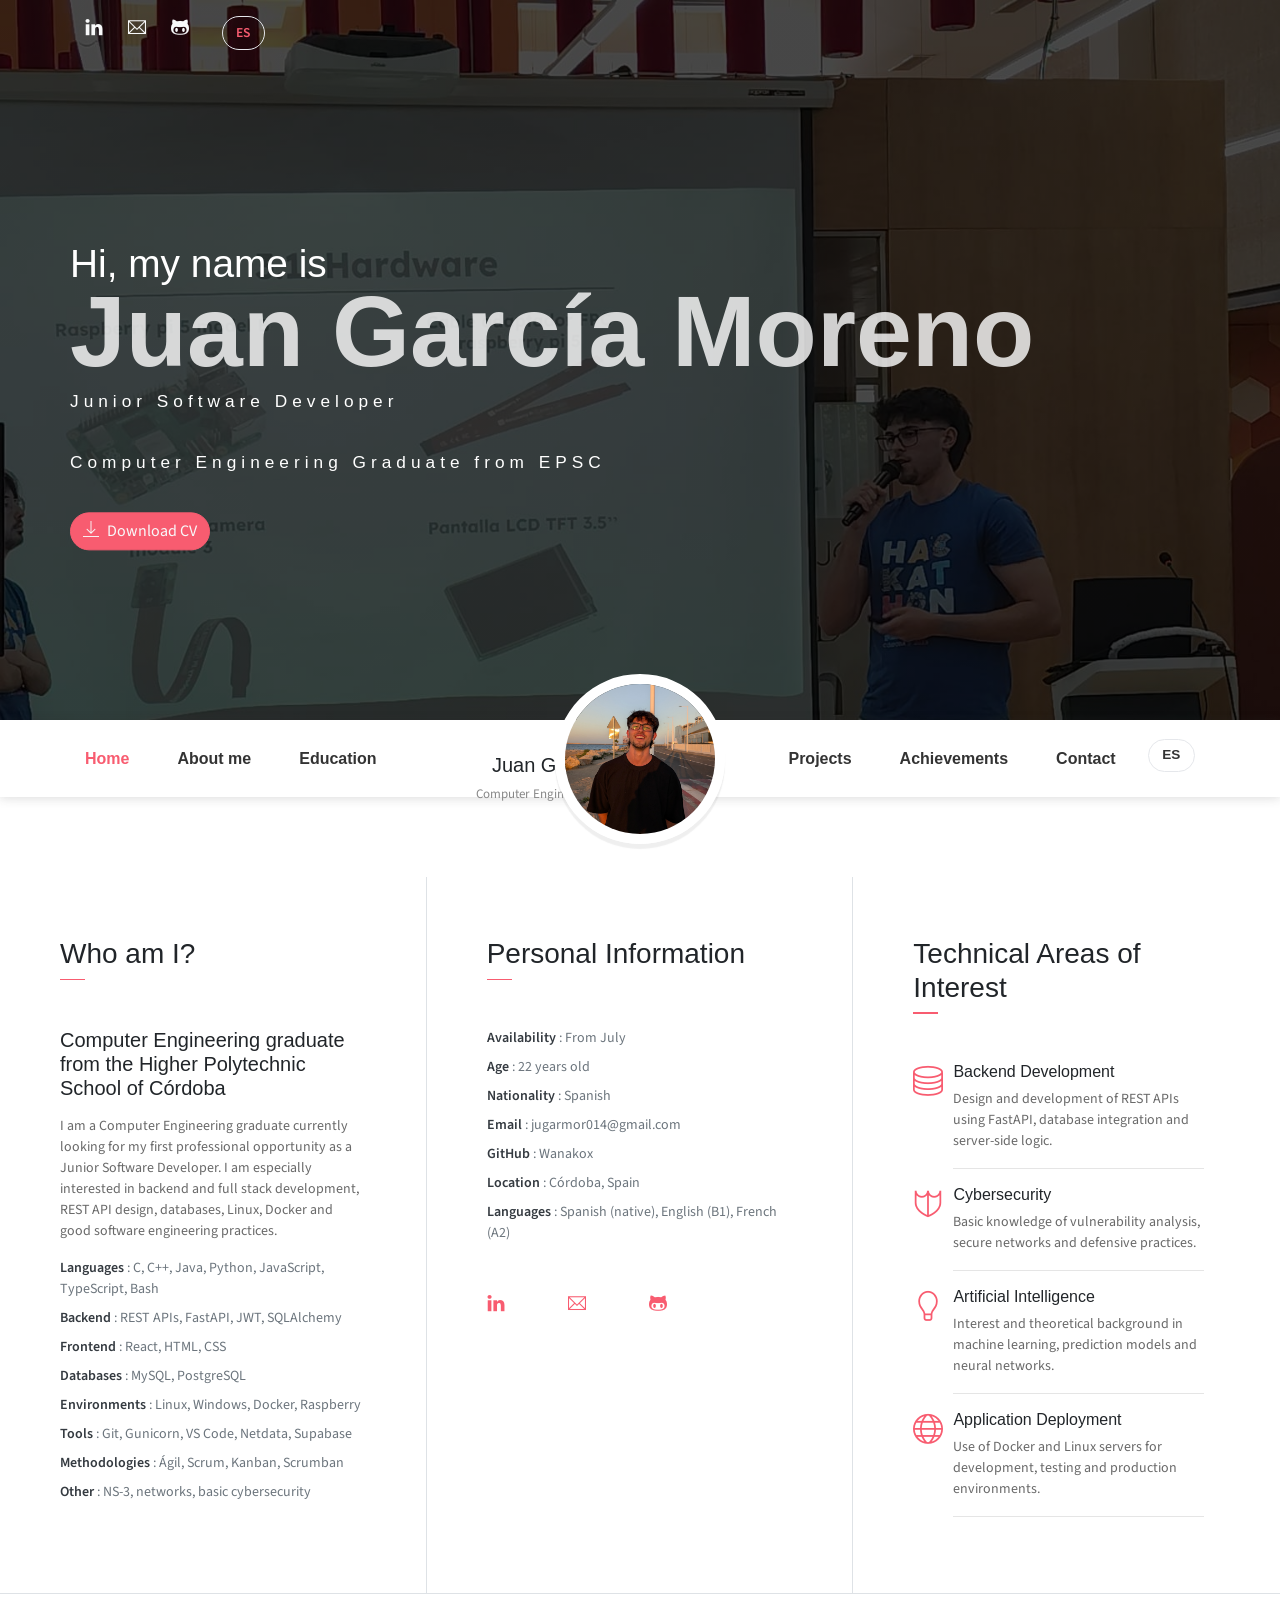
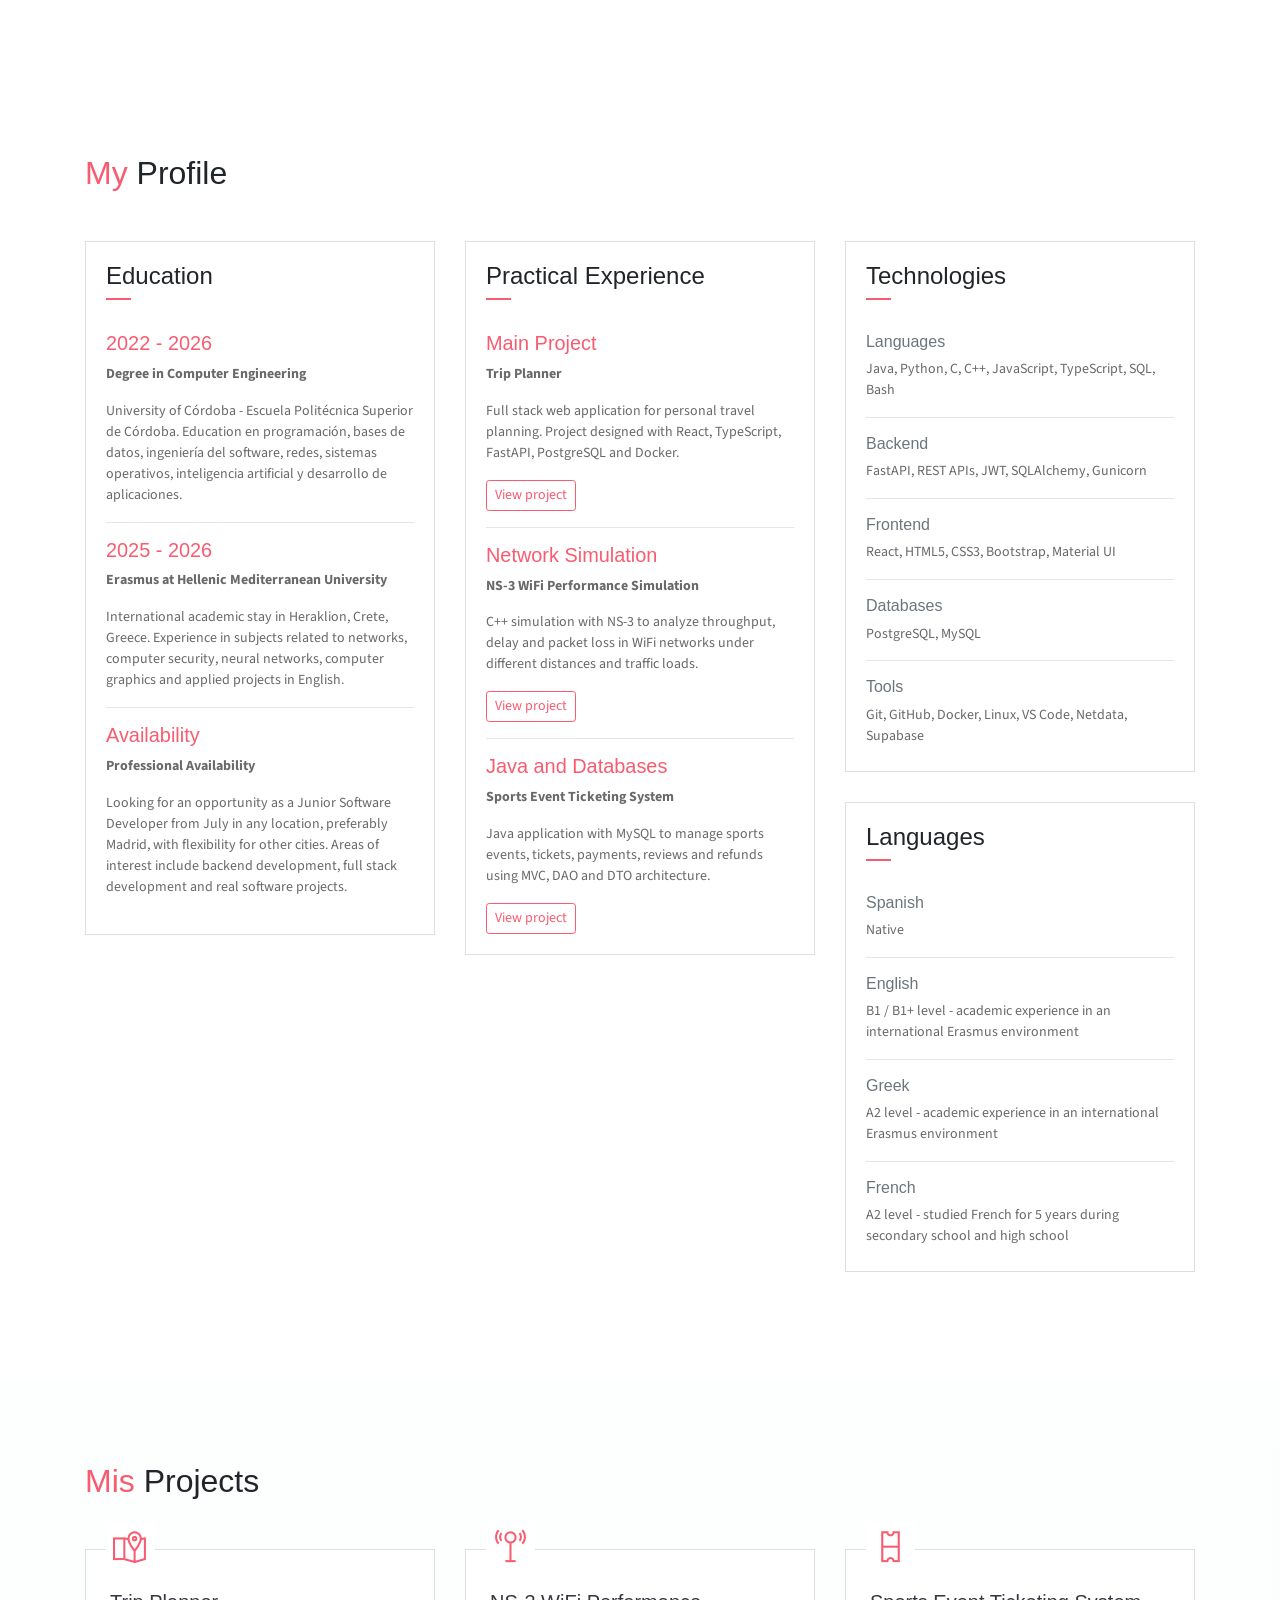
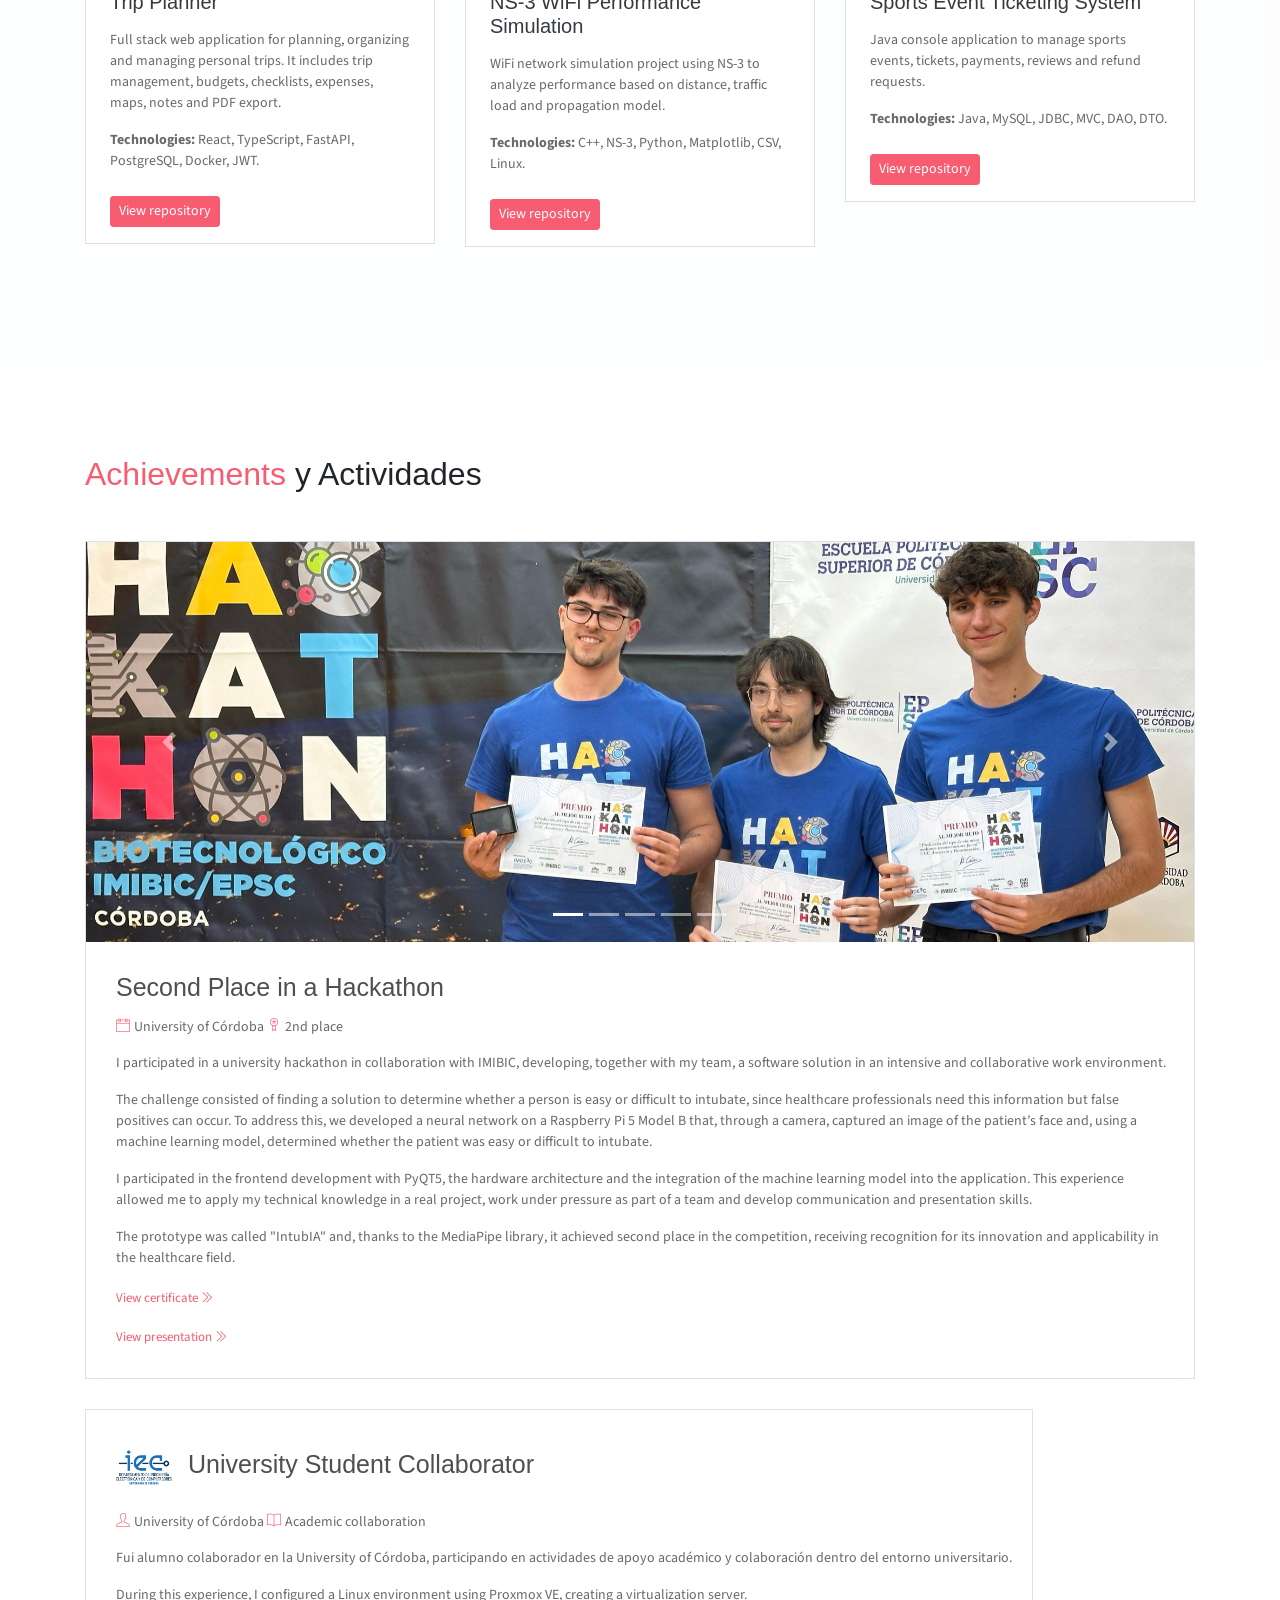
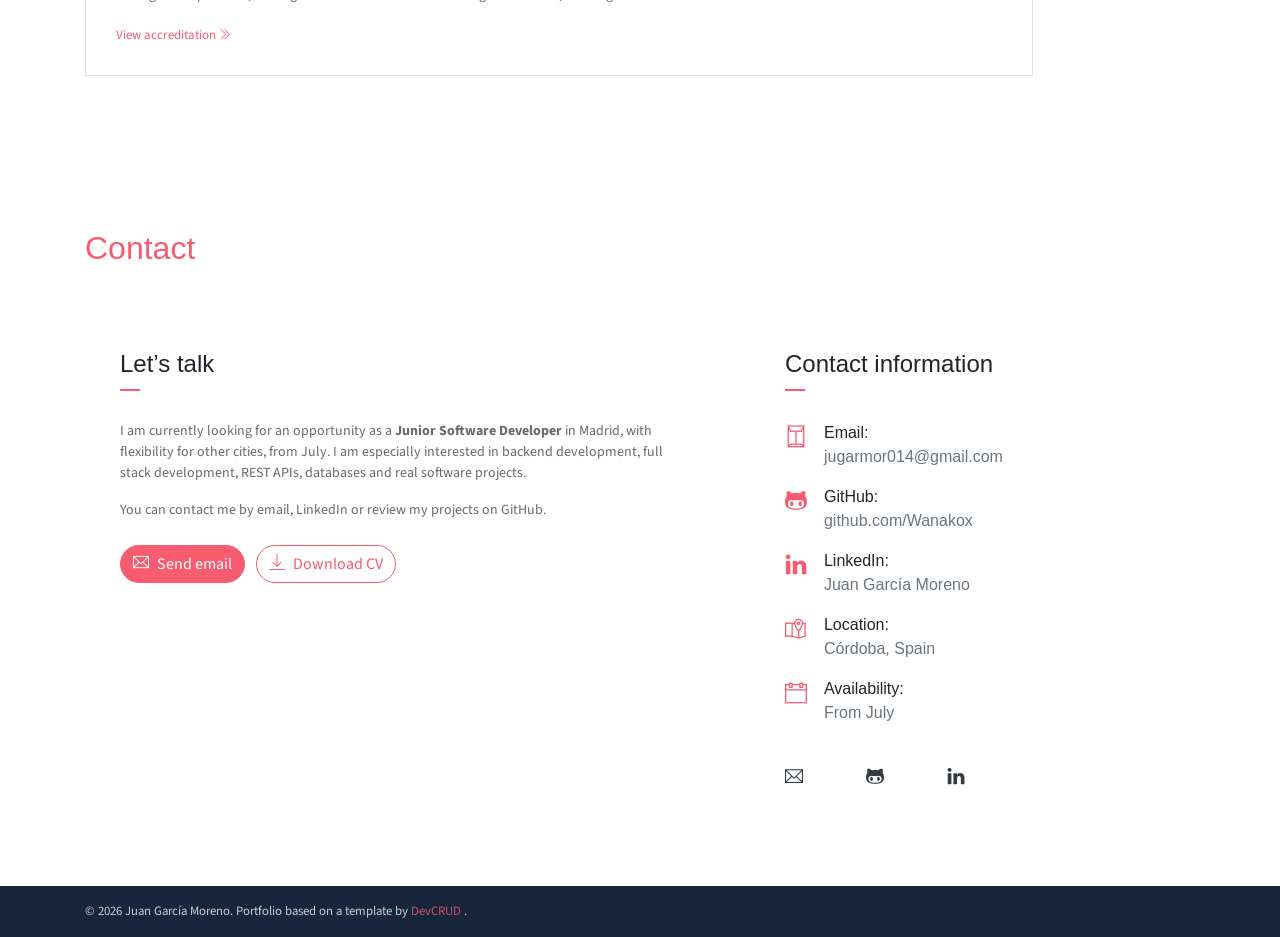
==== index-en.html @ b0a3aade "feat: V 1.2. Cambio de didioma y curriculum" ====
<!DOCTYPE html>
<html lang="en">

<head>
    <meta charset="utf-8">
    <meta name="viewport" content="width=device-width, initial-scale=1, shrink-to-fit=no">
    <meta name="description"
        content="Professional portfolio of Juan García Moreno, Computer Engineering graduate from EPSC and Junior Software Developer.">
    <meta name="author" content="Juan García Moreno">
    <title>Juan García Moreno - Portfolio</title>
    <link rel="icon" type="image/png" href="assets/imgs/favicon/favicon.ico">
    <link rel="icon" type="image/png" href="assets/imgs/favicon/favicon.png">
    <link rel="apple-touch-icon" href="assets/imgs/favicon/apple-touch-icon.png">
    <link rel="manifest" href="assets/imgs/favicon/site.webmanifest">
    <link rel="stylesheet" href="assets/vendors/themify-icons/css/themify-icons.css">
    <link rel="stylesheet" href="assets/css/index.css">
</head>

<body data-spy="scroll" data-target=".navbar" data-offset="40" id="home">
    <!-- Header -->
    <header class="header">
        <div class="container">
            <ul class="social-icons pt-3">
                <li class="social-item"> <!--LINKEDIN -->
                    <a class="social-link text-light"
                        href="https://www.linkedin.com/in/juan-garc%C3%ADa-moreno-619131356?utm_source=share&utm_campaign=share_via&utm_content=profile&utm_medium=android_app"
                        target="_blank" rel="noopener noreferrer">
                        <i class="ti-linkedin" aria-hidden="true"></i>
                    </a>
                </li>
                <li class="social-item"> <!-- GMAIL -->
                    <a class="social-link text-light" href="mailto:jugarmor014@gmail.com" target="_blank"
                        rel="noopener noreferrer">
                        <i class="ti-email" aria-hidden="true"></i>
                    </a>
                </li>
                <li class="social-item"> <!-- GITHUB -->
                    <a class="social-link text-light" href="https://github.com/Wanakox" target="_blank"
                        rel="noopener noreferrer">
                        <i class="ti-github" aria-hidden="true"></i>
                    </a>
                </li>
                <li class="nav-item"> <!-- SPANISH -->
                    <a href="index.html" class="nav-link language-link">ES</a>
                </li>
            </ul>
            <div class="header-content">
                <h4 class="header-subtitle">Hi, my name is</h4>
                <h1 class="header-title">Juan García Moreno</h1>
                <h6 class="header-mono">Junior Software Developer</h6>
                <h6 class="header-mono">Computer Engineering Graduate from EPSC</h6>
                <button class="btn btn-primary btn-rounded"> <!-- CV -->
                    <a class="text-light" href="assets/docs/cv/juan_garcia_moreno_cv.pdf" target="_blank"
                        rel="noopener noreferrer">
                        <i class="ti-download pr-2"></i>Download CV
                    </a>
                </button>
            </div>
        </div>
    </header>

    <!-- Navigation bar -->
    <nav class="navbar sticky-top navbar-expand-lg navbar-light bg-white" data-spy="affix" data-offset-top="510">
        <div class="container">
            <button class="navbar-toggler ml-auto" type="button" data-toggle="collapse"
                data-target="#navbarSupportedContent" aria-controls="navbarSupportedContent" aria-expanded="false"
                aria-label="Toggle navigation">
                <span class="navbar-toggler-icon"></span>
            </button>
            <div class="collapse mt-sm-20 navbar-collapse" id="navbarSupportedContent">
                <ul class="navbar-nav mr-auto">
                    <li class="nav-item">
                        <a href="#home" class="nav-link">Home</a>
                    </li>
                    <li class="nav-item">
                        <a href="#sobre-mi" class="nav-link">About me</a>
                    </li>
                    <li class="nav-item">
                        <a href="#formacion" class="nav-link">Education</a>
                    </li>
                </ul>
                <ul class="navbar-nav brand">
                    <img src="assets/imgs/avatar.jpg" alt="Foto de perfil" class="brand-img">
                    <li class="brand-txt">
                        <h5 class="brand-title">Juan Garcia Moreno</h5>
                        <div class="brand-subtitle">Computer Engineering Graduate | EPSC</div>
                    </li>
                </ul>
                <ul class="navbar-nav ml-auto">
                    <li class="nav-item">
                        <a href="#proyectos" class="nav-link">Projects</a>
                    </li>
                    <li class="nav-item">
                        <a href="#logros" class="nav-link">Achievements</a>
                    </li>
                    <li class="nav-item last-item">
                        <a href="#contactos" class="nav-link">Contact</a>
                    </li>
                    <li class="nav-item"> <!-- SPANISH -->
                        <a href="index.html" class="nav-link language-link">ES</a>
                    </li>
                </ul>
            </div>
        </div>
    </nav>

    <!-- About me -->
    <section class="section" id="sobre-mi">
        <div class="container-fluid">
            <div class="row about-section">
                <div class="col-lg-4 about-card">
                    <h3 class="font-weight-light">Who am I?</h3>
                    <span class="line mb-5"></span>
                    <h5 class="mb-3">Computer Engineering graduate from the Higher Polytechnic School
                        of Córdoba</h5>
                    <p class="mt-20">
                        I am a Computer Engineering graduate currently looking for
                        my first professional opportunity as a Junior Software Developer.
                        I am especially interested in backend and full stack development, REST API design, databases,
                        Linux, Docker and good software engineering practices.
                    </p>
                    <ul class="mt40 info list-unstyled">
                        <li><span>Languages</span> : C, C++, Java, Python, JavaScript, TypeScript, Bash</li>
                        <li><span>Backend</span> : REST APIs, FastAPI, JWT, SQLAlchemy</li>
                        <li><span>Frontend</span> : React, HTML, CSS</li>
                        <li><span>Databases</span> : MySQL, PostgreSQL</li>
                        <li><span>Environments</span> : Linux, Windows, Docker, Raspberry</li>
                        <li><span>Tools</span> : Git, Gunicorn, VS Code, Netdata, Supabase</li>
                        <li><span>Methodologies</span> : Ágil, Scrum, Kanban, Scrumban</li>
                        <li><span>Other</span> : NS-3, networks, basic cybersecurity</li>
                    </ul>
                </div>

                <div class="col-lg-4 about-card">
                    <h3 class="font-weight-light">Personal Information</h3>
                    <span class="line mb-5"></span>
                    <ul class="mt40 info list-unstyled">
                        <li><span>Availability</span> : From July</li>
                        <li><span>Age</span> : 22 years old</li>
                        <li><span>Nationality</span> : Spanish</li>
                        <li><span>Email</span> : jugarmor014@gmail.com</li>
                        <li><span>GitHub</span> : Wanakox</li>
                        <li><span>Location</span> : Córdoba, Spain</li>
                        <li><span>Languages</span> : Spanish (native), English (B1), French (A2)</li>
                    </ul>
                    <ul class="social-icons pt-4">
                        <li class="social-item"> <!-- LINKEDIN -->
                            <a class="social-link"
                                href="https://www.linkedin.com/in/juan-garc%C3%ADa-moreno-619131356?utm_source=share&utm_campaign=share_via&utm_content=profile&utm_medium=android_app"
                                target="_blank" rel="noopener noreferrer">
                                <i class="ti-linkedin" aria-hidden="true"></i>
                            </a>
                        </li>
                        <li class="social-item"> <!-- GMAIL -->
                            <a class="social-link" href="mailto:jugarmor014@gmail.com" target="_blank"
                                rel="noopener noreferrer">
                                <i class="ti-email" aria-hidden="true"></i>
                            </a>
                        </li>
                        <li class="social-item"> <!-- GITHUB -->
                            <a class="social-link" href="https://github.com/Wanakox" target="_blank"
                                rel="noopener noreferrer">
                                <i class="ti-github" aria-hidden="true"></i>
                            </a>
                        </li>
                    </ul>
                </div>
                <div class="col-lg-4 about-card">
                    <h3 class="font-weight-light">Technical Areas of Interest</h3>
                    <span class="line mb-5"></span>
                    <div class="row">
                        <div class="col-1 text-danger pt-1"><i class="ti-server icon-lg"></i></div>
                        <div class="col-10 ml-auto mr-3">
                            <h6>Backend Development</h6>
                            <p class="subtitle">Design and development of REST APIs using FastAPI, database integration
                                and server-side logic.</p>
                            <hr>
                        </div>
                    </div>

                    <div class="row">
                        <div class="col-1 text-danger pt-1"><i class="ti-shield icon-lg"></i></div>
                        <div class="col-10 ml-auto mr-3">
                            <h6>Cybersecurity</h6>
                            <p class="subtitle">Basic knowledge of vulnerability analysis, secure networks and
                                defensive practices.</p>
                            <hr>
                        </div>
                    </div>

                    <div class="row">
                        <div class="col-1 text-danger pt-1"><i class="ti-light-bulb icon-lg"></i></div>
                        <div class="col-10 ml-auto mr-3">
                            <h6>Artificial Intelligence</h6>
                            <p class="subtitle">Interest and theoretical background in machine learning, prediction
                                models and
                                neural
                                networks.</p>
                            <hr>
                        </div>
                    </div>

                    <div class="row">
                        <div class="col-1 text-danger pt-1"><i class="ti-world icon-lg"></i></div>
                        <div class="col-10 ml-auto mr-3">
                            <h6>Application Deployment</h6>
                            <p class="subtitle">Use of Docker and Linux servers for development, testing and
                                production environments.</p>
                            <hr>
                        </div>
                    </div>
                </div>
            </div>
        </div>
    </section>

    <!-- Education -->
    <section class="section" id="formacion">
        <div class="container">
            <h2 class="mb-5"><span class="text-danger">My</span> Profile</h2>
            <div class="row">

                <!-- Education -->
                <div class="col-md-6 col-lg-4">
                    <div class="card">
                        <div class="card-header">
                            <div class="mt-2">
                                <h4>Education</h4>
                                <span class="line"></span>
                            </div>
                        </div>
                        <div class="card-body">
                            <h6 class="title text-danger">2022 - 2026</h6>
                            <p><strong>Degree in Computer Engineering</strong></p>
                            <p class="subtitle">
                                University of Córdoba - Escuela Politécnica Superior de Córdoba.
                                Education en programación, bases de datos, ingeniería del software, redes,
                                sistemas operativos, inteligencia artificial y desarrollo de aplicaciones.
                            </p>
                            <hr>

                            <h6 class="title text-danger">2025 - 2026</h6>
                            <p><strong>Erasmus at Hellenic Mediterranean University</strong></p>
                            <p class="subtitle">
                                International academic stay in Heraklion, Crete, Greece. Experience in subjects
                                related to networks, computer security, neural networks, computer graphics
                                and applied projects in English.
                            </p>
                            <hr>

                            <h6 class="title text-danger">Availability</h6>
                            <p><strong>Professional Availability</strong></p>
                            <p class="subtitle">
                                Looking for an opportunity as a Junior Software Developer from July in any
                                location, preferably Madrid, with flexibility for other cities.
                                Areas of interest include backend development, full stack development and real software
                                projects.
                            </p>
                        </div>
                    </div>
                </div>

                <!-- Projects / experiencia práctica -->
                <div class="col-md-6 col-lg-4">
                    <div class="card">
                        <div class="card-header">
                            <div class="mt-2">
                                <h4>Practical Experience</h4>
                                <span class="line"></span>
                            </div>
                        </div>
                        <div class="card-body">
                            <h6 class="title text-danger">Main Project</h6>
                            <p><strong>Trip Planner</strong></p>
                            <p class="subtitle">
                                Full stack web application for personal travel planning.
                                Project designed with React, TypeScript, FastAPI, PostgreSQL and Docker.
                            </p>
                            <a href="https://github.com/Wanakox/Trip-Planner" target="_blank"
                                class="btn btn-outline-danger btn-sm">View project</a>
                            <hr>

                            <h6 class="title text-danger">Network Simulation</h6>
                            <p><strong>NS-3 WiFi Performance Simulation</strong></p>
                            <p class="subtitle">
                                C++ simulation with NS-3 to analyze throughput, delay and packet loss
                                in WiFi networks under different distances and traffic loads.
                            </p>
                            <a href="https://github.com/Wanakox/NS-3-WiFi-Performance-Simulation" target="_blank"
                                class="btn btn-outline-danger btn-sm">View project</a>
                            <hr>

                            <h6 class="title text-danger">Java and Databases</h6>
                            <p><strong>Sports Event Ticketing System</strong></p>
                            <p class="subtitle">
                                Java application with MySQL to manage sports events, tickets,
                                payments, reviews and refunds using MVC, DAO and DTO architecture.
                            </p>
                            <a href="https://github.com/Wanakox/Sports-Event-Ticketing-System" target="_blank"
                                class="btn btn-outline-danger btn-sm">View project</a>
                        </div>
                    </div>
                </div>

                <!-- Technologies e idiomas -->
                <div class="col-lg-4">
                    <div class="card">
                        <div class="card-header">
                            <div class="pull-left">
                                <h4 class="mt-2">Technologies</h4>
                                <span class="line"></span>
                            </div>
                        </div>
                        <div class="card-body pb-2">
                            <h6>Languages</h6>
                            <p class="subtitle">Java, Python, C, C++, JavaScript, TypeScript, SQL, Bash</p>
                            <hr>

                            <h6>Backend</h6>
                            <p class="subtitle">FastAPI, REST APIs, JWT, SQLAlchemy, Gunicorn</p>
                            <hr>

                            <h6>Frontend</h6>
                            <p class="subtitle">React, HTML5, CSS3, Bootstrap, Material UI</p>
                            <hr>

                            <h6>Databases</h6>
                            <p class="subtitle">PostgreSQL, MySQL</p>
                            <hr>

                            <h6>Tools</h6>
                            <p class="subtitle">Git, GitHub, Docker, Linux, VS Code, Netdata, Supabase</p>
                        </div>
                    </div>

                    <div class="card">
                        <div class="card-header">
                            <div class="pull-left">
                                <h4 class="mt-2">Languages</h4>
                                <span class="line"></span>
                            </div>
                        </div>
                        <div class="card-body pb-2">
                            <h6>Spanish</h6>
                            <p class="subtitle">Native</p>
                            <hr>

                            <h6>English</h6>
                            <p class="subtitle">B1 / B1+ level - academic experience in an international Erasmus
                                environment
                            </p>
                            <hr>

                            <h6>Greek</h6>
                            <p class="subtitle">A2 level - academic experience in an international Erasmus environment
                            </p>
                            <hr>

                            <h6>French</h6>
                            <p class="subtitle">A2 level - studied French for 5 years during secondary school and high
                                school
                            </p>
                        </div>
                    </div>
                </div>

            </div>
        </div>
    </section>

    <!-- Projects -->
    <section class="section bg-custom-gray" id="proyectos">
        <div class="container">
            <h2 class="mb-5"><span class="text-danger">Mis</span> Projects</h2>

            <div class="row">

                <!-- Trip Planner -->
                <div class="col-md-6 col-lg-4">
                    <div class="card mb-5">
                        <div class="card-header has-icon">
                            <i class="ti-map-alt text-danger" aria-hidden="true"></i>
                        </div>
                        <div class="card-body px-4 py-3">
                            <h5 class="mb-3 card-title text-dark">Trip Planner</h5>
                            <p class="subtitle">
                                Full stack web application for planning, organizing and managing personal trips.
                                It includes trip management, budgets, checklists, expenses, maps, notes and PDF
                                export.
                            </p>

                            <p class="subtitle">
                                <strong>Technologies:</strong> React, TypeScript, FastAPI, PostgreSQL, Docker, JWT.
                            </p>

                            <a href="https://github.com/Wanakox/trip-planner" class="btn btn-primary btn-sm mt-2"
                                target="_blank" rel="noopener noreferrer">
                                View repository
                            </a>
                        </div>
                    </div>
                </div>

                <!-- NS-3 WiFi Performance Simulation -->
                <div class="col-md-6 col-lg-4">
                    <div class="card mb-5">
                        <div class="card-header has-icon">
                            <i class="ti-signal text-danger" aria-hidden="true"></i>
                        </div>
                        <div class="card-body px-4 py-3">
                            <h5 class="mb-3 card-title text-dark">NS-3 WiFi Performance Simulation</h5>
                            <p class="subtitle">
                                WiFi network simulation project using NS-3 to analyze performance
                                based on distance, traffic load and propagation model.
                            </p>

                            <p class="subtitle">
                                <strong>Technologies:</strong> C++, NS-3, Python, Matplotlib, CSV, Linux.
                            </p>

                            <a href="https://github.com/Wanakox/ns3-wifi-throughput-distance"
                                class="btn btn-primary btn-sm mt-2" target="_blank" rel="noopener noreferrer">
                                View repository
                            </a>
                        </div>
                    </div>
                </div>

                <!-- Sports Event Ticketing System -->
                <div class="col-md-6 col-lg-4">
                    <div class="card mb-5">
                        <div class="card-header has-icon">
                            <i class="ti-ticket text-danger" aria-hidden="true"></i>
                        </div>
                        <div class="card-body px-4 py-3">
                            <h5 class="mb-3 card-title text-dark">Sports Event Ticketing System</h5>
                            <p class="subtitle">
                                Java console application to manage sports events, tickets,
                                payments, reviews and refund requests.
                            </p>

                            <p class="subtitle">
                                <strong>Technologies:</strong> Java, MySQL, JDBC, MVC, DAO, DTO.
                            </p>

                            <a href="https://github.com/Wanakox/sports-event-ticketing-system"
                                class="btn btn-primary btn-sm mt-2" target="_blank" rel="noopener noreferrer">
                                View repository
                            </a>
                        </div>
                    </div>
                </div>

            </div>
        </div>
    </section>

    <!-- Achievements y actividades -->
    <section class="section" id="logros">
        <div class="container">
            <h2 class="mb-5"><span class="text-danger">Achievements</span> y Actividades</h2>

            <div class="row">

                <!-- Hackathon -->
                <div class="blog-card achievement-card">
                    <div class="img-holder">
                        <div id="hackathonCarousel" class="carousel slide" data-ride="carousel">

                            <ol class="carousel-indicators">
                                <li data-target="#hackathonCarousel" data-slide-to="0" class="active"></li>
                                <li data-target="#hackathonCarousel" data-slide-to="1"></li>
                                <li data-target="#hackathonCarousel" data-slide-to="2"></li>
                                <li data-target="#hackathonCarousel" data-slide-to="3"></li>
                                <li data-target="#hackathonCarousel" data-slide-to="4"></li>
                            </ol>

                            <div class="carousel-inner">

                                <div class="carousel-item active">
                                    <img src="assets/imgs/hackathon/1.jpeg" class="d-block w-100"
                                        alt="Participation in a university hackathon">
                                </div>

                                <div class="carousel-item">
                                    <img src="assets/imgs/hackathon/2.jpg" class="d-block w-100"
                                        alt="Team during the hackathon">
                                </div>

                                <div class="carousel-item">
                                    <img src="assets/imgs/hackathon/3.jpg" class="d-block w-100"
                                        alt="Project development during the hackathon">
                                </div>

                                <div class="carousel-item">
                                    <img src="assets/imgs/hackathon/4.jpg" class="d-block w-100"
                                        alt="Hackathon project presentation">
                                </div>

                                <div class="carousel-item">
                                    <img src="assets/imgs/hackathon/5.jpg" class="d-block w-100"
                                        alt="Recognition obtained in the hackathon">
                                </div>

                            </div>

                            <a class="carousel-control-prev" href="#hackathonCarousel" role="button" data-slide="prev">
                                <span class="carousel-control-prev-icon" aria-hidden="true"></span>
                                <span class="sr-only">Previous</span>
                            </a>

                            <a class="carousel-control-next" href="#hackathonCarousel" role="button" data-slide="next">
                                <span class="carousel-control-next-icon" aria-hidden="true"></span>
                                <span class="sr-only">Next</span>
                            </a>

                        </div>
                    </div>

                    <div class="content-holder">
                        <h4 class="title">Second Place in a Hackathon</h4>

                        <p class="post-details">
                            <span><i class="ti-calendar text-danger"></i> University of Córdoba</span>
                            <span><i class="ti-medall text-danger"></i> 2nd place</span>
                        </p>

                        <p>
                            I participated in a university hackathon in collaboration with IMIBIC, developing,
                            together with my team,
                            a software solution in an intensive and collaborative work environment.
                        </p>

                        <p>
                            The challenge consisted of finding a solution to determine whether a person is easy or
                            difficult to intubate, since healthcare professionals need this information but
                            false positives can occur.
                            To address this, we developed a neural network on a Raspberry Pi 5 Model B that, through a
                            camera, captured an image of the patient’s face and, using a machine learning model,
                            determined whether the patient was easy or difficult to intubate.
                        </p>

                        <p>
                            I participated in the frontend development with PyQT5, the hardware architecture and the
                            integration of the machine learning model into the application. This experience allowed me
                            to apply my technical knowledge in a real project, work under pressure as part of a team and
                            develop communication and presentation skills.
                        </p>

                        <p>
                            The prototype was called "IntubIA" and, thanks to the MediaPipe library, it achieved second
                            place in the competition, receiving recognition for its innovation and applicability in the
                            healthcare field.
                        </p>

                        <a href="assets/imgs/hackathon/1.jpeg" class="read-more" target="_blank"
                            rel="noopener noreferrer">
                            View certificate <i class="ti-angle-double-right"></i>
                        </a>

                        <a href="assets/docs/hackathon/hackathon.pdf" class="read-more" target="_blank"
                            rel="noopener noreferrer">
                            View presentation <i class="ti-angle-double-right"></i>
                        </a>
                    </div>
                </div>

                <!-- Alumno colaborador -->
                <div class="blog-card achievement-card">
                    <div class="content-holder">
                        <div class="d-flex align-items-center mb-3">
                            <img src="assets/imgs/alumno_colaborador/icono_departamento.png" alt="Department icon"
                                class="university-logo mr-3">

                            <h4 class="title">University Student Collaborator</h4>
                        </div>

                        <p class="post-details">
                            <span><i class="ti-user text-danger"></i> University of Córdoba</span>
                            <span><i class="ti-book text-danger"></i> Academic collaboration</span>
                        </p>

                        <p>
                            Fui alumno colaborador en la University of Córdoba, participando en actividades
                            de apoyo académico y colaboración dentro del entorno universitario.
                        </p>

                        <p>
                            During this experience, I configured a Linux environment using Proxmox VE, creating a
                            virtualization server.
                        </p>

                        <a href="assets/docs/alumno_colaborador/alumno_interno.pdf" class="read-more" target="_blank"
                            rel="noopener noreferrer">
                            View accreditation <i class="ti-angle-double-right"></i>
                        </a>
                    </div>
                </div>

            </div>
        </div>
    </section>

    <!-- Contact -->
    <section class="section contact" id="contactos">
        <div class="container">
            <h2 class="mb-5"><span class="text-danger">Contact</span></h2>

            <div class="row">
                <div class="col-lg-7">
                    <div class="contact-form-card">
                        <h4 class="contact-title">Let’s talk</h4>

                        <p class="subtitle">
                            I am currently looking for an opportunity as a
                            <strong>Junior Software Developer</strong> in Madrid, with flexibility for other cities,
                            from July. I am especially interested in backend development, full stack development,
                            REST APIs, databases and real software projects.
                        </p>

                        <p class="subtitle">
                            You can contact me by email, LinkedIn or review my projects on GitHub.
                        </p>

                        <div class="mt-4">
                            <a href="mailto:jugarmor014@gmail.com" class="btn btn-primary btn-rounded mr-2">
                                <i class="ti-email pr-2"></i>Send email
                            </a>

                            <a href="assets/docs/cv/juan_garcia_moreno_cv.pdf" class="btn btn-outline-primary btn-rounded"
                                target="_blank" rel="noopener noreferrer">
                                <i class="ti-download pr-2"></i>Download CV
                            </a>
                        </div>
                    </div>
                </div>

                <div class="col-lg-5">
                    <div class="contact-info-card">
                        <h4 class="contact-title">Contact information</h4>

                        <div class="row mb-3">
                            <div class="col-1 pt-1 mr-1">
                                <i class="ti-envelope icon-md text-danger"></i>
                            </div>
                            <div class="col-10">
                                <h6 class="d-inline">
                                    Email:<br>
                                    <a class="text-muted" href="mailto:jugarmor014@gmail.com">
                                        jugarmor014@gmail.com
                                    </a>
                                </h6>
                            </div>
                        </div>

                        <div class="row mb-3">
                            <div class="col-1 pt-1 mr-1">
                                <i class="ti-github icon-md text-danger"></i>
                            </div>
                            <div class="col-10">
                                <h6 class="d-inline">
                                    GitHub:<br>
                                    <a class="text-muted" href="https://github.com/Wanakox" target="_blank"
                                        rel="noopener noreferrer">
                                        github.com/Wanakox
                                    </a>
                                </h6>
                            </div>
                        </div>

                        <div class="row mb-3">
                            <div class="col-1 pt-1 mr-1">
                                <i class="ti-linkedin icon-md text-danger"></i>
                            </div>
                            <div class="col-10">
                                <h6 class="d-inline">
                                    LinkedIn:<br>
                                    <a class="text-muted"
                                        href="https://www.linkedin.com/in/juan-garc%C3%ADa-moreno-619131356"
                                        target="_blank" rel="noopener noreferrer">
                                        Juan García Moreno
                                    </a>
                                </h6>
                            </div>
                        </div>

                        <div class="row mb-3">
                            <div class="col-1 pt-1 mr-1">
                                <i class="ti-map-alt icon-md text-danger"></i>
                            </div>
                            <div class="col-10">
                                <h6 class="d-inline">
                                    Location:<br>
                                    <span class="text-muted"> Córdoba, Spain</span>
                                </h6>
                            </div>
                        </div>

                        <div class="row mb-3">
                            <div class="col-1 pt-1 mr-1">
                                <i class="ti-calendar icon-md text-danger"></i>
                            </div>
                            <div class="col-10">
                                <h6 class="d-inline">
                                    Availability:<br>
                                    <span class="text-muted">From July</span>
                                </h6>
                            </div>
                        </div>

                        <ul class="social-icons pt-4">
                            <li class="social-item">
                                <a class="social-link text-dark" href="mailto:jugarmor014@gmail.com"
                                    aria-label="Send email a Juan García Moreno">
                                    <i class="ti-email" aria-hidden="true"></i>
                                </a>
                            </li>

                            <li class="social-item">
                                <a class="social-link text-dark" href="https://github.com/Wanakox" target="_blank"
                                    rel="noopener noreferrer" aria-label="GitHub de Juan García Moreno">
                                    <i class="ti-github" aria-hidden="true"></i>
                                </a>
                            </li>

                            <li class="social-item">
                                <a class="social-link text-dark"
                                    href="https://www.linkedin.com/in/juan-garc%C3%ADa-moreno-619131356" target="_blank"
                                    rel="noopener noreferrer" aria-label="LinkedIn de Juan García Moreno">
                                    <i class="ti-linkedin" aria-hidden="true"></i>
                                </a>
                            </li>
                        </ul>

                    </div>
                </div>
            </div>
        </div>
    </section>

    <footer class="footer py-3">
        <div class="container">
            <p class="small mb-0 text-light">
                &copy;
                <script>document.write(new Date().getFullYear())</script>
                Juan García Moreno. Portfolio based on a template by
                <a href="http://devcrud.com" target="_blank" rel="noopener noreferrer">
                    <span class="text-danger" title="Bootstrap 4 Themes and Dashboards">DevCRUD</span>
                </a>.
            </p>
        </div>
    </footer>

    <!-- Core -->
    <script src="assets/vendors/jquery/jquery-3.4.1.js"></script>
    <script src="assets/vendors/bootstrap/bootstrap.bundle.js"></script>

    <!-- Bootstrap affix -->
    <script src="assets/vendors/bootstrap/bootstrap.affix.js"></script>

    <!-- Portfolio scripts -->
    <script src="assets/js/johndoe.js"></script>

</body>

</html>
---- assets/vendors/themify-icons/css/themify-icons.css ----
@font-face {
	font-family: 'themify';
	src:url("../fonts/themify.eot?-fvbane");
	src:url("../fonts/themify.eot?#iefix-fvbane") format("embedded-opentype"),
		url("../fonts/themify.woff?-fvbane") format("woff"),
		url("../fonts/themify.ttf?-fvbane") format("truetype"),
		url("../fonts/themify.svg?-fvbane#themify") format("svg");
	font-weight: normal;
	font-style: normal;
}

[class^="ti-"], [class*=" ti-"] {
	font-family: 'themify';
	speak: none;
	font-style: normal;
	font-weight: normal;
	font-variant: normal;
	text-transform: none;
	line-height: 1;

	/* Better Font Rendering =========== */
	-webkit-font-smoothing: antialiased;
	-moz-osx-font-smoothing: grayscale;
}

.ti-wand:before {
	content: "\e600";
}
.ti-volume:before {
	content: "\e601";
}
.ti-user:before {
	content: "\e602";
}
.ti-unlock:before {
	content: "\e603";
}
.ti-unlink:before {
	content: "\e604";
}
.ti-trash:before {
	content: "\e605";
}
.ti-thought:before {
	content: "\e606";
}
.ti-target:before {
	content: "\e607";
}
.ti-tag:before {
	content: "\e608";
}
.ti-tablet:before {
	content: "\e609";
}
.ti-star:before {
	content: "\e60a";
}
.ti-spray:before {
	content: "\e60b";
}
.ti-signal:before {
	content: "\e60c";
}
.ti-shopping-cart:before {
	content: "\e60d";
}
.ti-shopping-cart-full:before {
	content: "\e60e";
}
.ti-settings:before {
	content: "\e60f";
}
.ti-search:before {
	content: "\e610";
}
.ti-zoom-in:before {
	content: "\e611";
}
.ti-zoom-out:before {
	content: "\e612";
}
.ti-cut:before {
	content: "\e613";
}
.ti-ruler:before {
	content: "\e614";
}
.ti-ruler-pencil:before {
	content: "\e615";
}
.ti-ruler-alt:before {
	content: "\e616";
}
.ti-bookmark:before {
	content: "\e617";
}
.ti-bookmark-alt:before {
	content: "\e618";
}
.ti-reload:before {
	content: "\e619";
}
.ti-plus:before {
	content: "\e61a";
}
.ti-pin:before {
	content: "\e61b";
}
.ti-pencil:before {
	content: "\e61c";
}
.ti-pencil-alt:before {
	content: "\e61d";
}
.ti-paint-roller:before {
	content: "\e61e";
}
.ti-paint-bucket:before {
	content: "\e61f";
}
.ti-na:before {
	content: "\e620";
}
.ti-mobile:before {
	content: "\e621";
}
.ti-minus:before {
	content: "\e622";
}
.ti-medall:before {
	content: "\e623";
}
.ti-medall-alt:before {
	content: "\e624";
}
.ti-marker:before {
	content: "\e625";
}
.ti-marker-alt:before {
	content: "\e626";
}
.ti-arrow-up:before {
	content: "\e627";
}
.ti-arrow-right:before {
	content: "\e628";
}
.ti-arrow-left:before {
	content: "\e629";
}
.ti-arrow-down:before {
	content: "\e62a";
}
.ti-lock:before {
	content: "\e62b";
}
.ti-location-arrow:before {
	content: "\e62c";
}
.ti-link:before {
	content: "\e62d";
}
.ti-layout:before {
	content: "\e62e";
}
.ti-layers:before {
	content: "\e62f";
}
.ti-layers-alt:before {
	content: "\e630";
}
.ti-key:before {
	content: "\e631";
}
.ti-import:before {
	content: "\e632";
}
.ti-image:before {
	content: "\e633";
}
.ti-heart:before {
	content: "\e634";
}
.ti-heart-broken:before {
	content: "\e635";
}
.ti-hand-stop:before {
	content: "\e636";
}
.ti-hand-open:before {
	content: "\e637";
}
.ti-hand-drag:before {
	content: "\e638";
}
.ti-folder:before {
	content: "\e639";
}
.ti-flag:before {
	content: "\e63a";
}
.ti-flag-alt:before {
	content: "\e63b";
}
.ti-flag-alt-2:before {
	content: "\e63c";
}
.ti-eye:before {
	content: "\e63d";
}
.ti-export:before {
	content: "\e63e";
}
.ti-exchange-vertical:before {
	content: "\e63f";
}
.ti-desktop:before {
	content: "\e640";
}
.ti-cup:before {
	content: "\e641";
}
.ti-crown:before {
	content: "\e642";
}
.ti-comments:before {
	content: "\e643";
}
.ti-comment:before {
	content: "\e644";
}
.ti-comment-alt:before {
	content: "\e645";
}
.ti-close:before {
	content: "\e646";
}
.ti-clip:before {
	content: "\e647";
}
.ti-angle-up:before {
	content: "\e648";
}
.ti-angle-right:before {
	content: "\e649";
}
.ti-angle-left:before {
	content: "\e64a";
}
.ti-angle-down:before {
	content: "\e64b";
}
.ti-check:before {
	content: "\e64c";
}
.ti-check-box:before {
	content: "\e64d";
}
.ti-camera:before {
	content: "\e64e";
}
.ti-announcement:before {
	content: "\e64f";
}
.ti-brush:before {
	content: "\e650";
}
.ti-briefcase:before {
	content: "\e651";
}
.ti-bolt:before {
	content: "\e652";
}
.ti-bolt-alt:before {
	content: "\e653";
}
.ti-blackboard:before {
	content: "\e654";
}
.ti-bag:before {
	content: "\e655";
}
.ti-move:before {
	content: "\e656";
}
.ti-arrows-vertical:before {
	content: "\e657";
}
.ti-arrows-horizontal:before {
	content: "\e658";
}
.ti-fullscreen:before {
	content: "\e659";
}
.ti-arrow-top-right:before {
	content: "\e65a";
}
.ti-arrow-top-left:before {
	content: "\e65b";
}
.ti-arrow-circle-up:before {
	content: "\e65c";
}
.ti-arrow-circle-right:before {
	content: "\e65d";
}
.ti-arrow-circle-left:before {
	content: "\e65e";
}
.ti-arrow-circle-down:before {
	content: "\e65f";
}
.ti-angle-double-up:before {
	content: "\e660";
}
.ti-angle-double-right:before {
	content: "\e661";
}
.ti-angle-double-left:before {
	content: "\e662";
}
.ti-angle-double-down:before {
	content: "\e663";
}
.ti-zip:before {
	content: "\e664";
}
.ti-world:before {
	content: "\e665";
}
.ti-wheelchair:before {
	content: "\e666";
}
.ti-view-list:before {
	content: "\e667";
}
.ti-view-list-alt:before {
	content: "\e668";
}
.ti-view-grid:before {
	content: "\e669";
}
.ti-uppercase:before {
	content: "\e66a";
}
.ti-upload:before {
	content: "\e66b";
}
.ti-underline:before {
	content: "\e66c";
}
.ti-truck:before {
	content: "\e66d";
}
.ti-timer:before {
	content: "\e66e";
}
.ti-ticket:before {
	content: "\e66f";
}
.ti-thumb-up:before {
	content: "\e670";
}
.ti-thumb-down:before {
	content: "\e671";
}
.ti-text:before {
	content: "\e672";
}
.ti-stats-up:before {
	content: "\e673";
}
.ti-stats-down:before {
	content: "\e674";
}
.ti-split-v:before {
	content: "\e675";
}
.ti-split-h:before {
	content: "\e676";
}
.ti-smallcap:before {
	content: "\e677";
}
.ti-shine:before {
	content: "\e678";
}
.ti-shift-right:before {
	content: "\e679";
}
.ti-shift-left:before {
	content: "\e67a";
}
.ti-shield:before {
	content: "\e67b";
}
.ti-notepad:before {
	content: "\e67c";
}
.ti-server:before {
	content: "\e67d";
}
.ti-quote-right:before {
	content: "\e67e";
}
.ti-quote-left:before {
	content: "\e67f";
}
.ti-pulse:before {
	content: "\e680";
}
.ti-printer:before {
	content: "\e681";
}
.ti-power-off:before {
	content: "\e682";
}
.ti-plug:before {
	content: "\e683";
}
.ti-pie-chart:before {
	content: "\e684";
}
.ti-paragraph:before {
	content: "\e685";
}
.ti-panel:before {
	content: "\e686";
}
.ti-package:before {
	content: "\e687";
}
.ti-music:before {
	content: "\e688";
}
.ti-music-alt:before {
	content: "\e689";
}
.ti-mouse:before {
	content: "\e68a";
}
.ti-mouse-alt:before {
	content: "\e68b";
}
.ti-money:before {
	content: "\e68c";
}
.ti-microphone:before {
	content: "\e68d";
}
.ti-menu:before {
	content: "\e68e";
}
.ti-menu-alt:before {
	content: "\e68f";
}
.ti-map:before {
	content: "\e690";
}
.ti-map-alt:before {
	content: "\e691";
}
.ti-loop:before {
	content: "\e692";
}
.ti-location-pin:before {
	content: "\e693";
}
.ti-list:before {
	content: "\e694";
}
.ti-light-bulb:before {
	content: "\e695";
}
.ti-Italic:before {
	content: "\e696";
}
.ti-info:before {
	content: "\e697";
}
.ti-infinite:before {
	content: "\e698";
}
.ti-id-badge:before {
	content: "\e699";
}
.ti-hummer:before {
	content: "\e69a";
}
.ti-home:before {
	content: "\e69b";
}
.ti-help:before {
	content: "\e69c";
}
.ti-headphone:before {
	content: "\e69d";
}
.ti-harddrives:before {
	content: "\e69e";
}
.ti-harddrive:before {
	content: "\e69f";
}
.ti-gift:before {
	content: "\e6a0";
}
.ti-game:before {
	content: "\e6a1";
}
.ti-filter:before {
	content: "\e6a2";
}
.ti-files:before {
	content: "\e6a3";
}
.ti-file:before {
	content: "\e6a4";
}
.ti-eraser:before {
	content: "\e6a5";
}
.ti-envelope:before {
	content: "\e6a6";
}
.ti-download:before {
	content: "\e6a7";
}
.ti-direction:before {
	content: "\e6a8";
}
.ti-direction-alt:before {
	content: "\e6a9";
}
.ti-dashboard:before {
	content: "\e6aa";
}
.ti-control-stop:before {
	content: "\e6ab";
}
.ti-control-shuffle:before {
	content: "\e6ac";
}
.ti-control-play:before {
	content: "\e6ad";
}
.ti-control-pause:before {
	content: "\e6ae";
}
.ti-control-forward:before {
	content: "\e6af";
}
.ti-control-backward:before {
	content: "\e6b0";
}
.ti-cloud:before {
	content: "\e6b1";
}
.ti-cloud-up:before {
	content: "\e6b2";
}
.ti-cloud-down:before {
	content: "\e6b3";
}
.ti-clipboard:before {
	content: "\e6b4";
}
.ti-car:before {
	content: "\e6b5";
}
.ti-calendar:before {
	content: "\e6b6";
}
.ti-book:before {
	content: "\e6b7";
}
.ti-bell:before {
	content: "\e6b8";
}
.ti-basketball:before {
	content: "\e6b9";
}
.ti-bar-chart:before {
	content: "\e6ba";
}
.ti-bar-chart-alt:before {
	content: "\e6bb";
}
.ti-back-right:before {
	content: "\e6bc";
}
.ti-back-left:before {
	content: "\e6bd";
}
.ti-arrows-corner:before {
	content: "\e6be";
}
.ti-archive:before {
	content: "\e6bf";
}
.ti-anchor:before {
	content: "\e6c0";
}
.ti-align-right:before {
	content: "\e6c1";
}
.ti-align-left:before {
	content: "\e6c2";
}
.ti-align-justify:before {
	content: "\e6c3";
}
.ti-align-center:before {
	content: "\e6c4";
}
.ti-alert:before {
	content: "\e6c5";
}
.ti-alarm-clock:before {
	content: "\e6c6";
}
.ti-agenda:before {
	content: "\e6c7";
}
.ti-write:before {
	content: "\e6c8";
}
.ti-window:before {
	content: "\e6c9";
}
.ti-widgetized:before {
	content: "\e6ca";
}
.ti-widget:before {
	content: "\e6cb";
}
.ti-widget-alt:before {
	content: "\e6cc";
}
.ti-wallet:before {
	content: "\e6cd";
}
.ti-video-clapper:before {
	content: "\e6ce";
}
.ti-video-camera:before {
	content: "\e6cf";
}
.ti-vector:before {
	content: "\e6d0";
}
.ti-themify-logo:before {
	content: "\e6d1";
}
.ti-themify-favicon:before {
	content: "\e6d2";
}
.ti-themify-favicon-alt:before {
	content: "\e6d3";
}
.ti-support:before {
	content: "\e6d4";
}
.ti-stamp:before {
	content: "\e6d5";
}
.ti-split-v-alt:before {
	content: "\e6d6";
}
.ti-slice:before {
	content: "\e6d7";
}
.ti-shortcode:before {
	content: "\e6d8";
}
.ti-shift-right-alt:before {
	content: "\e6d9";
}
.ti-shift-left-alt:before {
	content: "\e6da";
}
.ti-ruler-alt-2:before {
	content: "\e6db";
}
.ti-receipt:before {
	content: "\e6dc";
}
.ti-pin2:before {
	content: "\e6dd";
}
.ti-pin-alt:before {
	content: "\e6de";
}
.ti-pencil-alt2:before {
	content: "\e6df";
}
.ti-palette:before {
	content: "\e6e0";
}
.ti-more:before {
	content: "\e6e1";
}
.ti-more-alt:before {
	content: "\e6e2";
}
.ti-microphone-alt:before {
	content: "\e6e3";
}
.ti-magnet:before {
	content: "\e6e4";
}
.ti-line-double:before {
	content: "\e6e5";
}
.ti-line-dotted:before {
	content: "\e6e6";
}
.ti-line-dashed:before {
	content: "\e6e7";
}
.ti-layout-width-full:before {
	content: "\e6e8";
}
.ti-layout-width-default:before {
	content: "\e6e9";
}
.ti-layout-width-default-alt:before {
	content: "\e6ea";
}
.ti-layout-tab:before {
	content: "\e6eb";
}
.ti-layout-tab-window:before {
	content: "\e6ec";
}
.ti-layout-tab-v:before {
	content: "\e6ed";
}
.ti-layout-tab-min:before {
	content: "\e6ee";
}
.ti-layout-slider:before {
	content: "\e6ef";
}
.ti-layout-slider-alt:before {
	content: "\e6f0";
}
.ti-layout-sidebar-right:before {
	content: "\e6f1";
}
.ti-layout-sidebar-none:before {
	content: "\e6f2";
}
.ti-layout-sidebar-left:before {
	content: "\e6f3";
}
.ti-layout-placeholder:before {
	content: "\e6f4";
}
.ti-layout-menu:before {
	content: "\e6f5";
}
.ti-layout-menu-v:before {
	content: "\e6f6";
}
.ti-layout-menu-separated:before {
	content: "\e6f7";
}
.ti-layout-menu-full:before {
	content: "\e6f8";
}
.ti-layout-media-right-alt:before {
	content: "\e6f9";
}
.ti-layout-media-right:before {
	content: "\e6fa";
}
.ti-layout-media-overlay:before {
	content: "\e6fb";
}
.ti-layout-media-overlay-alt:before {
	content: "\e6fc";
}
.ti-layout-media-overlay-alt-2:before {
	content: "\e6fd";
}
.ti-layout-media-left-alt:before {
	content: "\e6fe";
}
.ti-layout-media-left:before {
	content: "\e6ff";
}
.ti-layout-media-center-alt:before {
	content: "\e700";
}
.ti-layout-media-center:before {
	content: "\e701";
}
.ti-layout-list-thumb:before {
	content: "\e702";
}
.ti-layout-list-thumb-alt:before {
	content: "\e703";
}
.ti-layout-list-post:before {
	content: "\e704";
}
.ti-layout-list-large-image:before {
	content: "\e705";
}
.ti-layout-line-solid:before {
	content: "\e706";
}
.ti-layout-grid4:before {
	content: "\e707";
}
.ti-layout-grid3:before {
	content: "\e708";
}
.ti-layout-grid2:before {
	content: "\e709";
}
.ti-layout-grid2-thumb:before {
	content: "\e70a";
}
.ti-layout-cta-right:before {
	content: "\e70b";
}
.ti-layout-cta-left:before {
	content: "\e70c";
}
.ti-layout-cta-center:before {
	content: "\e70d";
}
.ti-layout-cta-btn-right:before {
	content: "\e70e";
}
.ti-layout-cta-btn-left:before {
	content: "\e70f";
}
.ti-layout-column4:before {
	content: "\e710";
}
.ti-layout-column3:before {
	content: "\e711";
}
.ti-layout-column2:before {
	content: "\e712";
}
.ti-layout-accordion-separated:before {
	content: "\e713";
}
.ti-layout-accordion-merged:before {
	content: "\e714";
}
.ti-layout-accordion-list:before {
	content: "\e715";
}
.ti-ink-pen:before {
	content: "\e716";
}
.ti-info-alt:before {
	content: "\e717";
}
.ti-help-alt:before {
	content: "\e718";
}
.ti-headphone-alt:before {
	content: "\e719";
}
.ti-hand-point-up:before {
	content: "\e71a";
}
.ti-hand-point-right:before {
	content: "\e71b";
}
.ti-hand-point-left:before {
	content: "\e71c";
}
.ti-hand-point-down:before {
	content: "\e71d";
}
.ti-gallery:before {
	content: "\e71e";
}
.ti-face-smile:before {
	content: "\e71f";
}
.ti-face-sad:before {
	content: "\e720";
}
.ti-credit-card:before {
	content: "\e721";
}
.ti-control-skip-forward:before {
	content: "\e722";
}
.ti-control-skip-backward:before {
	content: "\e723";
}
.ti-control-record:before {
	content: "\e724";
}
.ti-control-eject:before {
	content: "\e725";
}
.ti-comments-smiley:before {
	content: "\e726";
}
.ti-brush-alt:before {
	content: "\e727";
}
.ti-youtube:before {
	content: "\e728";
}
.ti-vimeo:before {
	content: "\e729";
}
.ti-twitter:before {
	content: "\e72a";
}
.ti-time:before {
	content: "\e72b";
}
.ti-tumblr:before {
	content: "\e72c";
}
.ti-skype:before {
	content: "\e72d";
}
.ti-share:before {
	content: "\e72e";
}
.ti-share-alt:before {
	content: "\e72f";
}
.ti-rocket:before {
	content: "\e730";
}
.ti-pinterest:before {
	content: "\e731";
}
.ti-new-window:before {
	content: "\e732";
}
.ti-microsoft:before {
	content: "\e733";
}
.ti-list-ol:before {
	content: "\e734";
}
.ti-linkedin:before {
	content: "\e735";
}
.ti-layout-sidebar-2:before {
	content: "\e736";
}
.ti-layout-grid4-alt:before {
	content: "\e737";
}
.ti-layout-grid3-alt:before {
	content: "\e738";
}
.ti-layout-grid2-alt:before {
	content: "\e739";
}
.ti-layout-column4-alt:before {
	content: "\e73a";
}
.ti-layout-column3-alt:before {
	content: "\e73b";
}
.ti-layout-column2-alt:before {
	content: "\e73c";
}
.ti-instagram:before {
	content: "\e73d";
}
.ti-google:before {
	content: "\e73e";
}
.ti-github:before {
	content: "\e73f";
}
.ti-flickr:before {
	content: "\e740";
}
.ti-facebook:before {
	content: "\e741";
}
.ti-dropbox:before {
	content: "\e742";
}
.ti-dribbble:before {
	content: "\e743";
}
.ti-apple:before {
	content: "\e744";
}
.ti-android:before {
	content: "\e745";
}
.ti-save:before {
	content: "\e746";
}
.ti-save-alt:before {
	content: "\e747";
}
.ti-yahoo:before {
	content: "\e748";
}
.ti-wordpress:before {
	content: "\e749";
}
.ti-vimeo-alt:before {
	content: "\e74a";
}
.ti-twitter-alt:before {
	content: "\e74b";
}
.ti-tumblr-alt:before {
	content: "\e74c";
}
.ti-trello:before {
	content: "\e74d";
}
.ti-stack-overflow:before {
	content: "\e74e";
}
.ti-soundcloud:before {
	content: "\e74f";
}
.ti-sharethis:before {
	content: "\e750";
}
.ti-sharethis-alt:before {
	content: "\e751";
}
.ti-reddit:before {
	content: "\e752";
}
.ti-pinterest-alt:before {
	content: "\e753";
}
.ti-microsoft-alt:before {
	content: "\e754";
}
.ti-linux:before {
	content: "\e755";
}
.ti-jsfiddle:before {
	content: "\e756";
}
.ti-joomla:before {
	content: "\e757";
}
.ti-html5:before {
	content: "\e758";
}
.ti-flickr-alt:before {
	content: "\e759";
}
.ti-email:before {
	content: "\e75a";
}
.ti-drupal:before {
	content: "\e75b";
}
.ti-dropbox-alt:before {
	content: "\e75c";
}
.ti-css3:before {
	content: "\e75d";
}
.ti-rss:before {
	content: "\e75e";
}
.ti-rss-alt:before {
	content: "\e75f";
}
---- assets/css/index.css ----
@charset "UTF-8";
/*!
=========================================================
* JohnDoe Landing page
=========================================================

* Copyright: 2019 DevCRUD (https://devcrud.com)
* Licensed: (https://devcrud.com/licenses)
* Coded by www.devcrud.com

=========================================================

* The above copyright notice and this permission notice shall be included in all copies or substantial portions of the Software.
*/
@import url("https://fonts.googleapis.com/css?family=Source+Sans+Pro:200,200i,300,300i,400,400i,600,600i,700,700i,900,900i&display=swap");
:root {
  --blue: #79A9F5;
  --indigo: #C45F90;
  --purple: #A16AE8;
  --pink: #FC8BC0;
  --red: #eb4a58;
  --orange: #FF8882;
  --yellow: #FAD02C;
  --green: #A3C14A;
  --teal: #20c997;
  --cyan: #47D8E0;
  --white: #fff;
  --gray: #6c757d;
  --gray-dark: #343a40;
  --primary: #F85C70;
  --secondary: #6c757d;
  --success: #A3C14A;
  --info: #47D8E0;
  --warning: #FF8882;
  --danger: #F85C70;
  --light: #f8f9fa;
  --dark: #343a40;
  --breakpoint-xs: 0;
  --breakpoint-sm: 576px;
  --breakpoint-md: 768px;
  --breakpoint-lg: 992px;
  --breakpoint-xl: 1200px;
  --font-family-sans-serif: "Source Sans Pro", sans-serif;
  --font-family-monospace: SFMono-Regular, Menlo, Monaco, Consolas, "Liberation Mono", "Courier New", monospace;
}

*,
*::before,
*::after {
  box-sizing: border-box;
}

html {
  font-family: sans-serif;
  line-height: 1.15;
  -webkit-text-size-adjust: 100%;
  -webkit-tap-highlight-color: rgba(0, 0, 0, 0);
}

article, aside, figcaption, figure, footer, header, hgroup, main, nav, section {
  display: block;
}

body {
  margin: 0;
  font-family: "Source Sans Pro", sans-serif;
  font-size: 1rem;
  font-weight: 400;
  line-height: 1.5;
  color: #212529;
  text-align: left;
  background-color: #fff;
}

[tabindex="-1"]:focus {
  outline: 0 !important;
}

hr {
  box-sizing: content-box;
  height: 0;
  overflow: visible;
}

h1, h2, h3, h4, h5, h6 {
  margin-top: 0;
  margin-bottom: 0.5rem;
}

p {
  margin-top: 0;
  margin-bottom: 1rem;
}

abbr[title],
abbr[data-original-title] {
  text-decoration: underline;
  -webkit-text-decoration: underline dotted;
          text-decoration: underline dotted;
  cursor: help;
  border-bottom: 0;
  -webkit-text-decoration-skip-ink: none;
          text-decoration-skip-ink: none;
}

address {
  margin-bottom: 1rem;
  font-style: normal;
  line-height: inherit;
}

ol,
ul,
dl {
  margin-top: 0;
  margin-bottom: 1rem;
}

ol ol,
ul ul,
ol ul,
ul ol {
  margin-bottom: 0;
}

dt {
  font-weight: 700;
}

dd {
  margin-bottom: .5rem;
  margin-left: 0;
}

blockquote {
  margin: 0 0 1rem;
}

b,
strong {
  font-weight: bolder;
}

small {
  font-size: 80%;
}

sub,
sup {
  position: relative;
  font-size: 75%;
  line-height: 0;
  vertical-align: baseline;
}

sub {
  bottom: -.25em;
}

sup {
  top: -.5em;
}

a {
  color: #F85C70;
  text-decoration: none;
  background-color: transparent;
}

a:hover {
  color: #f51330;
  text-decoration: none;
}

a:not([href]):not([tabindex]) {
  color: inherit;
  text-decoration: none;
}

a:not([href]):not([tabindex]):hover, a:not([href]):not([tabindex]):focus {
  color: inherit;
  text-decoration: none;
}

a:not([href]):not([tabindex]):focus {
  outline: 0;
}

pre,
code,
kbd,
samp {
  font-family: SFMono-Regular, Menlo, Monaco, Consolas, "Liberation Mono", "Courier New", monospace;
  font-size: 1em;
}

pre {
  margin-top: 0;
  margin-bottom: 1rem;
  overflow: auto;
}

figure {
  margin: 0 0 1rem;
}

img {
  vertical-align: middle;
  border-style: none;
}

svg {
  overflow: hidden;
  vertical-align: middle;
}

table {
  border-collapse: collapse;
}

caption {
  padding-top: 0.75rem;
  padding-bottom: 0.75rem;
  color: #6c757d;
  text-align: left;
  caption-side: bottom;
}

th {
  text-align: inherit;
}

label {
  display: inline-block;
  margin-bottom: 0.5rem;
}

button {
  border-radius: 0;
}

button:focus {
  outline: 1px dotted;
  outline: 5px auto -webkit-focus-ring-color;
}

input,
button,
select,
optgroup,
textarea {
  margin: 0;
  font-family: inherit;
  font-size: inherit;
  line-height: inherit;
}

button,
input {
  overflow: visible;
}

button,
select {
  text-transform: none;
}

select {
  word-wrap: normal;
}

button,
[type="button"],
[type="reset"],
[type="submit"] {
  -webkit-appearance: button;
}

button:not(:disabled),
[type="button"]:not(:disabled),
[type="reset"]:not(:disabled),
[type="submit"]:not(:disabled) {
  cursor: pointer;
}

button::-moz-focus-inner,
[type="button"]::-moz-focus-inner,
[type="reset"]::-moz-focus-inner,
[type="submit"]::-moz-focus-inner {
  padding: 0;
  border-style: none;
}

input[type="radio"],
input[type="checkbox"] {
  box-sizing: border-box;
  padding: 0;
}

input[type="date"],
input[type="time"],
input[type="datetime-local"],
input[type="month"] {
  -webkit-appearance: listbox;
}

textarea {
  overflow: auto;
  resize: vertical;
}

fieldset {
  min-width: 0;
  padding: 0;
  margin: 0;
  border: 0;
}

legend {
  display: block;
  width: 100%;
  max-width: 100%;
  padding: 0;
  margin-bottom: .5rem;
  font-size: 1.5rem;
  line-height: inherit;
  color: inherit;
  white-space: normal;
}

progress {
  vertical-align: baseline;
}

[type="number"]::-webkit-inner-spin-button,
[type="number"]::-webkit-outer-spin-button {
  height: auto;
}

[type="search"] {
  outline-offset: -2px;
  -webkit-appearance: none;
}

[type="search"]::-webkit-search-decoration {
  -webkit-appearance: none;
}

::-webkit-file-upload-button {
  font: inherit;
  -webkit-appearance: button;
}

output {
  display: inline-block;
}

summary {
  display: list-item;
  cursor: pointer;
}

template {
  display: none;
}

[hidden] {
  display: none !important;
}

h1, h2, h3, h4, h5, h6,
.h1, .h2, .h3, .h4, .h5, .h6 {
  margin-bottom: 0.5rem;
  font-family: "Dosis", sans-serif;
  font-weight: 500;
  line-height: 1.2;
}

h1, .h1 {
  font-size: 2.5rem;
}

h2, .h2 {
  font-size: 2rem;
}

h3, .h3 {
  font-size: 1.75rem;
}

h4, .h4 {
  font-size: 1.5rem;
}

h5, .h5 {
  font-size: 1.25rem;
}

h6, .h6 {
  font-size: 1rem;
}

.lead {
  font-size: 1.25rem;
  font-weight: 300;
}

.display-1 {
  font-size: 6rem;
  font-weight: 300;
  line-height: 1.2;
}

.display-2 {
  font-size: 5.5rem;
  font-weight: 300;
  line-height: 1.2;
}

.display-3 {
  font-size: 4.5rem;
  font-weight: 300;
  line-height: 1.2;
}

.display-4 {
  font-size: 3.5rem;
  font-weight: 300;
  line-height: 1.2;
}

hr {
  margin-top: 1rem;
  margin-bottom: 1rem;
  border: 0;
  border-top: 1px solid rgba(0, 0, 0, 0.1);
}

small,
.small {
  font-size: 80%;
  font-weight: 400;
}

mark,
.mark {
  padding: 0.2em;
  background-color: #fcf8e3;
}

.list-unstyled {
  padding-left: 0;
  list-style: none;
}

.list-inline {
  padding-left: 0;
  list-style: none;
}

.list-inline-item {
  display: inline-block;
}

.list-inline-item:not(:last-child) {
  margin-right: 0.5rem;
}

.initialism {
  font-size: 90%;
  text-transform: uppercase;
}

.blockquote {
  margin-bottom: 1rem;
  font-size: 1.25rem;
}

.blockquote-footer {
  display: block;
  font-size: 80%;
  color: #6c757d;
}

.blockquote-footer::before {
  content: "\2014\00A0";
}

.img-fluid {
  max-width: 100%;
  height: auto;
}

.img-thumbnail {
  padding: 0.25rem;
  background-color: #fff;
  border: 1px solid #dee2e6;
  border-radius: 0.25rem;
  max-width: 100%;
  height: auto;
}

.figure {
  display: inline-block;
}

.figure-img {
  margin-bottom: 0.5rem;
  line-height: 1;
}

.figure-caption {
  font-size: 90%;
  color: #6c757d;
}

code {
  font-size: 87.5%;
  color: #FC8BC0;
  word-break: break-word;
}

a > code {
  color: inherit;
}

kbd {
  padding: 0.2rem 0.4rem;
  font-size: 87.5%;
  color: #fff;
  background-color: #212529;
  border-radius: 0.2rem;
}

kbd kbd {
  padding: 0;
  font-size: 100%;
  font-weight: 700;
}

pre {
  display: block;
  font-size: 87.5%;
  color: #212529;
}

pre code {
  font-size: inherit;
  color: inherit;
  word-break: normal;
}

.pre-scrollable {
  max-height: 340px;
  overflow-y: scroll;
}

.container {
  width: 100%;
  padding-right: 15px;
  padding-left: 15px;
  margin-right: auto;
  margin-left: auto;
}

@media (min-width: 576px) {
  .container {
    max-width: 540px;
  }
}

@media (min-width: 768px) {
  .container {
    max-width: 720px;
  }
}

@media (min-width: 992px) {
  .container {
    max-width: 960px;
  }
}

@media (min-width: 1200px) {
  .container {
    max-width: 1140px;
  }
}

.container-fluid {
  width: 100%;
  padding-right: 15px;
  padding-left: 15px;
  margin-right: auto;
  margin-left: auto;
}

.row {
  display: -webkit-box;
  display: -webkit-flex;
  display: -ms-flexbox;
  display: flex;
  -webkit-flex-wrap: wrap;
      -ms-flex-wrap: wrap;
          flex-wrap: wrap;
  margin-right: -15px;
  margin-left: -15px;
}

.no-gutters {
  margin-right: 0;
  margin-left: 0;
}

.no-gutters > .col,
.no-gutters > [class*="col-"] {
  padding-right: 0;
  padding-left: 0;
}

.col-1, .col-2, .col-3, .col-4, .col-5, .col-6, .col-7, .col-8, .col-9, .col-10, .col-11, .col-12, .col,
.col-auto, .col-sm-1, .col-sm-2, .col-sm-3, .col-sm-4, .col-sm-5, .col-sm-6, .col-sm-7, .col-sm-8, .col-sm-9, .col-sm-10, .col-sm-11, .col-sm-12, .col-sm,
.col-sm-auto, .col-md-1, .col-md-2, .col-md-3, .col-md-4, .col-md-5, .col-md-6, .col-md-7, .col-md-8, .col-md-9, .col-md-10, .col-md-11, .col-md-12, .col-md,
.col-md-auto, .col-lg-1, .col-lg-2, .col-lg-3, .col-lg-4, .col-lg-5, .col-lg-6, .col-lg-7, .col-lg-8, .col-lg-9, .col-lg-10, .col-lg-11, .col-lg-12, .col-lg,
.col-lg-auto, .col-xl-1, .col-xl-2, .col-xl-3, .col-xl-4, .col-xl-5, .col-xl-6, .col-xl-7, .col-xl-8, .col-xl-9, .col-xl-10, .col-xl-11, .col-xl-12, .col-xl,
.col-xl-auto {
  position: relative;
  width: 100%;
  padding-right: 15px;
  padding-left: 15px;
}

.col {
  -webkit-flex-basis: 0;
      -ms-flex-preferred-size: 0;
          flex-basis: 0;
  -webkit-box-flex: 1;
  -webkit-flex-grow: 1;
      -ms-flex-positive: 1;
          flex-grow: 1;
  max-width: 100%;
}

.col-auto {
  -webkit-box-flex: 0;
  -webkit-flex: 0 0 auto;
      -ms-flex: 0 0 auto;
          flex: 0 0 auto;
  width: auto;
  max-width: 100%;
}

.col-1 {
  -webkit-box-flex: 0;
  -webkit-flex: 0 0 8.33333%;
      -ms-flex: 0 0 8.33333%;
          flex: 0 0 8.33333%;
  max-width: 8.33333%;
}

.col-2 {
  -webkit-box-flex: 0;
  -webkit-flex: 0 0 16.66667%;
      -ms-flex: 0 0 16.66667%;
          flex: 0 0 16.66667%;
  max-width: 16.66667%;
}

.col-3 {
  -webkit-box-flex: 0;
  -webkit-flex: 0 0 25%;
      -ms-flex: 0 0 25%;
          flex: 0 0 25%;
  max-width: 25%;
}

.col-4 {
  -webkit-box-flex: 0;
  -webkit-flex: 0 0 33.33333%;
      -ms-flex: 0 0 33.33333%;
          flex: 0 0 33.33333%;
  max-width: 33.33333%;
}

.col-5 {
  -webkit-box-flex: 0;
  -webkit-flex: 0 0 41.66667%;
      -ms-flex: 0 0 41.66667%;
          flex: 0 0 41.66667%;
  max-width: 41.66667%;
}

.col-6 {
  -webkit-box-flex: 0;
  -webkit-flex: 0 0 50%;
      -ms-flex: 0 0 50%;
          flex: 0 0 50%;
  max-width: 50%;
}

.col-7 {
  -webkit-box-flex: 0;
  -webkit-flex: 0 0 58.33333%;
      -ms-flex: 0 0 58.33333%;
          flex: 0 0 58.33333%;
  max-width: 58.33333%;
}

.col-8 {
  -webkit-box-flex: 0;
  -webkit-flex: 0 0 66.66667%;
      -ms-flex: 0 0 66.66667%;
          flex: 0 0 66.66667%;
  max-width: 66.66667%;
}

.col-9 {
  -webkit-box-flex: 0;
  -webkit-flex: 0 0 75%;
      -ms-flex: 0 0 75%;
          flex: 0 0 75%;
  max-width: 75%;
}

.col-10 {
  -webkit-box-flex: 0;
  -webkit-flex: 0 0 83.33333%;
      -ms-flex: 0 0 83.33333%;
          flex: 0 0 83.33333%;
  max-width: 83.33333%;
}

.col-11 {
  -webkit-box-flex: 0;
  -webkit-flex: 0 0 91.66667%;
      -ms-flex: 0 0 91.66667%;
          flex: 0 0 91.66667%;
  max-width: 91.66667%;
}

.col-12 {
  -webkit-box-flex: 0;
  -webkit-flex: 0 0 100%;
      -ms-flex: 0 0 100%;
          flex: 0 0 100%;
  max-width: 100%;
}

.order-first {
  -webkit-box-ordinal-group: 0;
  -webkit-order: -1;
      -ms-flex-order: -1;
          order: -1;
}

.order-last {
  -webkit-box-ordinal-group: 14;
  -webkit-order: 13;
      -ms-flex-order: 13;
          order: 13;
}

.order-0 {
  -webkit-box-ordinal-group: 1;
  -webkit-order: 0;
      -ms-flex-order: 0;
          order: 0;
}

.order-1 {
  -webkit-box-ordinal-group: 2;
  -webkit-order: 1;
      -ms-flex-order: 1;
          order: 1;
}

.order-2 {
  -webkit-box-ordinal-group: 3;
  -webkit-order: 2;
      -ms-flex-order: 2;
          order: 2;
}

.order-3 {
  -webkit-box-ordinal-group: 4;
  -webkit-order: 3;
      -ms-flex-order: 3;
          order: 3;
}

.order-4 {
  -webkit-box-ordinal-group: 5;
  -webkit-order: 4;
      -ms-flex-order: 4;
          order: 4;
}

.order-5 {
  -webkit-box-ordinal-group: 6;
  -webkit-order: 5;
      -ms-flex-order: 5;
          order: 5;
}

.order-6 {
  -webkit-box-ordinal-group: 7;
  -webkit-order: 6;
      -ms-flex-order: 6;
          order: 6;
}

.order-7 {
  -webkit-box-ordinal-group: 8;
  -webkit-order: 7;
      -ms-flex-order: 7;
          order: 7;
}

.order-8 {
  -webkit-box-ordinal-group: 9;
  -webkit-order: 8;
      -ms-flex-order: 8;
          order: 8;
}

.order-9 {
  -webkit-box-ordinal-group: 10;
  -webkit-order: 9;
      -ms-flex-order: 9;
          order: 9;
}

.order-10 {
  -webkit-box-ordinal-group: 11;
  -webkit-order: 10;
      -ms-flex-order: 10;
          order: 10;
}

.order-11 {
  -webkit-box-ordinal-group: 12;
  -webkit-order: 11;
      -ms-flex-order: 11;
          order: 11;
}

.order-12 {
  -webkit-box-ordinal-group: 13;
  -webkit-order: 12;
      -ms-flex-order: 12;
          order: 12;
}

.offset-1 {
  margin-left: 8.33333%;
}

.offset-2 {
  margin-left: 16.66667%;
}

.offset-3 {
  margin-left: 25%;
}

.offset-4 {
  margin-left: 33.33333%;
}

.offset-5 {
  margin-left: 41.66667%;
}

.offset-6 {
  margin-left: 50%;
}

.offset-7 {
  margin-left: 58.33333%;
}

.offset-8 {
  margin-left: 66.66667%;
}

.offset-9 {
  margin-left: 75%;
}

.offset-10 {
  margin-left: 83.33333%;
}

.offset-11 {
  margin-left: 91.66667%;
}

@media (min-width: 576px) {
  .col-sm {
    -webkit-flex-basis: 0;
        -ms-flex-preferred-size: 0;
            flex-basis: 0;
    -webkit-box-flex: 1;
    -webkit-flex-grow: 1;
        -ms-flex-positive: 1;
            flex-grow: 1;
    max-width: 100%;
  }
  .col-sm-auto {
    -webkit-box-flex: 0;
    -webkit-flex: 0 0 auto;
        -ms-flex: 0 0 auto;
            flex: 0 0 auto;
    width: auto;
    max-width: 100%;
  }
  .col-sm-1 {
    -webkit-box-flex: 0;
    -webkit-flex: 0 0 8.33333%;
        -ms-flex: 0 0 8.33333%;
            flex: 0 0 8.33333%;
    max-width: 8.33333%;
  }
  .col-sm-2 {
    -webkit-box-flex: 0;
    -webkit-flex: 0 0 16.66667%;
        -ms-flex: 0 0 16.66667%;
            flex: 0 0 16.66667%;
    max-width: 16.66667%;
  }
  .col-sm-3 {
    -webkit-box-flex: 0;
    -webkit-flex: 0 0 25%;
        -ms-flex: 0 0 25%;
            flex: 0 0 25%;
    max-width: 25%;
  }
  .col-sm-4 {
    -webkit-box-flex: 0;
    -webkit-flex: 0 0 33.33333%;
        -ms-flex: 0 0 33.33333%;
            flex: 0 0 33.33333%;
    max-width: 33.33333%;
  }
  .col-sm-5 {
    -webkit-box-flex: 0;
    -webkit-flex: 0 0 41.66667%;
        -ms-flex: 0 0 41.66667%;
            flex: 0 0 41.66667%;
    max-width: 41.66667%;
  }
  .col-sm-6 {
    -webkit-box-flex: 0;
    -webkit-flex: 0 0 50%;
        -ms-flex: 0 0 50%;
            flex: 0 0 50%;
    max-width: 50%;
  }
  .col-sm-7 {
    -webkit-box-flex: 0;
    -webkit-flex: 0 0 58.33333%;
        -ms-flex: 0 0 58.33333%;
            flex: 0 0 58.33333%;
    max-width: 58.33333%;
  }
  .col-sm-8 {
    -webkit-box-flex: 0;
    -webkit-flex: 0 0 66.66667%;
        -ms-flex: 0 0 66.66667%;
            flex: 0 0 66.66667%;
    max-width: 66.66667%;
  }
  .col-sm-9 {
    -webkit-box-flex: 0;
    -webkit-flex: 0 0 75%;
        -ms-flex: 0 0 75%;
            flex: 0 0 75%;
    max-width: 75%;
  }
  .col-sm-10 {
    -webkit-box-flex: 0;
    -webkit-flex: 0 0 83.33333%;
        -ms-flex: 0 0 83.33333%;
            flex: 0 0 83.33333%;
    max-width: 83.33333%;
  }
  .col-sm-11 {
    -webkit-box-flex: 0;
    -webkit-flex: 0 0 91.66667%;
        -ms-flex: 0 0 91.66667%;
            flex: 0 0 91.66667%;
    max-width: 91.66667%;
  }
  .col-sm-12 {
    -webkit-box-flex: 0;
    -webkit-flex: 0 0 100%;
        -ms-flex: 0 0 100%;
            flex: 0 0 100%;
    max-width: 100%;
  }
  .order-sm-first {
    -webkit-box-ordinal-group: 0;
    -webkit-order: -1;
        -ms-flex-order: -1;
            order: -1;
  }
  .order-sm-last {
    -webkit-box-ordinal-group: 14;
    -webkit-order: 13;
        -ms-flex-order: 13;
            order: 13;
  }
  .order-sm-0 {
    -webkit-box-ordinal-group: 1;
    -webkit-order: 0;
        -ms-flex-order: 0;
            order: 0;
  }
  .order-sm-1 {
    -webkit-box-ordinal-group: 2;
    -webkit-order: 1;
        -ms-flex-order: 1;
            order: 1;
  }
  .order-sm-2 {
    -webkit-box-ordinal-group: 3;
    -webkit-order: 2;
        -ms-flex-order: 2;
            order: 2;
  }
  .order-sm-3 {
    -webkit-box-ordinal-group: 4;
    -webkit-order: 3;
        -ms-flex-order: 3;
            order: 3;
  }
  .order-sm-4 {
    -webkit-box-ordinal-group: 5;
    -webkit-order: 4;
        -ms-flex-order: 4;
            order: 4;
  }
  .order-sm-5 {
    -webkit-box-ordinal-group: 6;
    -webkit-order: 5;
        -ms-flex-order: 5;
            order: 5;
  }
  .order-sm-6 {
    -webkit-box-ordinal-group: 7;
    -webkit-order: 6;
        -ms-flex-order: 6;
            order: 6;
  }
  .order-sm-7 {
    -webkit-box-ordinal-group: 8;
    -webkit-order: 7;
        -ms-flex-order: 7;
            order: 7;
  }
  .order-sm-8 {
    -webkit-box-ordinal-group: 9;
    -webkit-order: 8;
        -ms-flex-order: 8;
            order: 8;
  }
  .order-sm-9 {
    -webkit-box-ordinal-group: 10;
    -webkit-order: 9;
        -ms-flex-order: 9;
            order: 9;
  }
  .order-sm-10 {
    -webkit-box-ordinal-group: 11;
    -webkit-order: 10;
        -ms-flex-order: 10;
            order: 10;
  }
  .order-sm-11 {
    -webkit-box-ordinal-group: 12;
    -webkit-order: 11;
        -ms-flex-order: 11;
            order: 11;
  }
  .order-sm-12 {
    -webkit-box-ordinal-group: 13;
    -webkit-order: 12;
        -ms-flex-order: 12;
            order: 12;
  }
  .offset-sm-0 {
    margin-left: 0;
  }
  .offset-sm-1 {
    margin-left: 8.33333%;
  }
  .offset-sm-2 {
    margin-left: 16.66667%;
  }
  .offset-sm-3 {
    margin-left: 25%;
  }
  .offset-sm-4 {
    margin-left: 33.33333%;
  }
  .offset-sm-5 {
    margin-left: 41.66667%;
  }
  .offset-sm-6 {
    margin-left: 50%;
  }
  .offset-sm-7 {
    margin-left: 58.33333%;
  }
  .offset-sm-8 {
    margin-left: 66.66667%;
  }
  .offset-sm-9 {
    margin-left: 75%;
  }
  .offset-sm-10 {
    margin-left: 83.33333%;
  }
  .offset-sm-11 {
    margin-left: 91.66667%;
  }
}

@media (min-width: 768px) {
  .col-md {
    -webkit-flex-basis: 0;
        -ms-flex-preferred-size: 0;
            flex-basis: 0;
    -webkit-box-flex: 1;
    -webkit-flex-grow: 1;
        -ms-flex-positive: 1;
            flex-grow: 1;
    max-width: 100%;
  }
  .col-md-auto {
    -webkit-box-flex: 0;
    -webkit-flex: 0 0 auto;
        -ms-flex: 0 0 auto;
            flex: 0 0 auto;
    width: auto;
    max-width: 100%;
  }
  .col-md-1 {
    -webkit-box-flex: 0;
    -webkit-flex: 0 0 8.33333%;
        -ms-flex: 0 0 8.33333%;
            flex: 0 0 8.33333%;
    max-width: 8.33333%;
  }
  .col-md-2 {
    -webkit-box-flex: 0;
    -webkit-flex: 0 0 16.66667%;
        -ms-flex: 0 0 16.66667%;
            flex: 0 0 16.66667%;
    max-width: 16.66667%;
  }
  .col-md-3 {
    -webkit-box-flex: 0;
    -webkit-flex: 0 0 25%;
        -ms-flex: 0 0 25%;
            flex: 0 0 25%;
    max-width: 25%;
  }
  .col-md-4 {
    -webkit-box-flex: 0;
    -webkit-flex: 0 0 33.33333%;
        -ms-flex: 0 0 33.33333%;
            flex: 0 0 33.33333%;
    max-width: 33.33333%;
  }
  .col-md-5 {
    -webkit-box-flex: 0;
    -webkit-flex: 0 0 41.66667%;
        -ms-flex: 0 0 41.66667%;
            flex: 0 0 41.66667%;
    max-width: 41.66667%;
  }
  .col-md-6 {
    -webkit-box-flex: 0;
    -webkit-flex: 0 0 50%;
        -ms-flex: 0 0 50%;
            flex: 0 0 50%;
    max-width: 50%;
  }
  .col-md-7 {
    -webkit-box-flex: 0;
    -webkit-flex: 0 0 58.33333%;
        -ms-flex: 0 0 58.33333%;
            flex: 0 0 58.33333%;
    max-width: 58.33333%;
  }
  .col-md-8 {
    -webkit-box-flex: 0;
    -webkit-flex: 0 0 66.66667%;
        -ms-flex: 0 0 66.66667%;
            flex: 0 0 66.66667%;
    max-width: 66.66667%;
  }
  .col-md-9 {
    -webkit-box-flex: 0;
    -webkit-flex: 0 0 75%;
        -ms-flex: 0 0 75%;
            flex: 0 0 75%;
    max-width: 75%;
  }
  .col-md-10 {
    -webkit-box-flex: 0;
    -webkit-flex: 0 0 83.33333%;
        -ms-flex: 0 0 83.33333%;
            flex: 0 0 83.33333%;
    max-width: 83.33333%;
  }
  .col-md-11 {
    -webkit-box-flex: 0;
    -webkit-flex: 0 0 91.66667%;
        -ms-flex: 0 0 91.66667%;
            flex: 0 0 91.66667%;
    max-width: 91.66667%;
  }
  .col-md-12 {
    -webkit-box-flex: 0;
    -webkit-flex: 0 0 100%;
        -ms-flex: 0 0 100%;
            flex: 0 0 100%;
    max-width: 100%;
  }
  .order-md-first {
    -webkit-box-ordinal-group: 0;
    -webkit-order: -1;
        -ms-flex-order: -1;
            order: -1;
  }
  .order-md-last {
    -webkit-box-ordinal-group: 14;
    -webkit-order: 13;
        -ms-flex-order: 13;
            order: 13;
  }
  .order-md-0 {
    -webkit-box-ordinal-group: 1;
    -webkit-order: 0;
        -ms-flex-order: 0;
            order: 0;
  }
  .order-md-1 {
    -webkit-box-ordinal-group: 2;
    -webkit-order: 1;
        -ms-flex-order: 1;
            order: 1;
  }
  .order-md-2 {
    -webkit-box-ordinal-group: 3;
    -webkit-order: 2;
        -ms-flex-order: 2;
            order: 2;
  }
  .order-md-3 {
    -webkit-box-ordinal-group: 4;
    -webkit-order: 3;
        -ms-flex-order: 3;
            order: 3;
  }
  .order-md-4 {
    -webkit-box-ordinal-group: 5;
    -webkit-order: 4;
        -ms-flex-order: 4;
            order: 4;
  }
  .order-md-5 {
    -webkit-box-ordinal-group: 6;
    -webkit-order: 5;
        -ms-flex-order: 5;
            order: 5;
  }
  .order-md-6 {
    -webkit-box-ordinal-group: 7;
    -webkit-order: 6;
        -ms-flex-order: 6;
            order: 6;
  }
  .order-md-7 {
    -webkit-box-ordinal-group: 8;
    -webkit-order: 7;
        -ms-flex-order: 7;
            order: 7;
  }
  .order-md-8 {
    -webkit-box-ordinal-group: 9;
    -webkit-order: 8;
        -ms-flex-order: 8;
            order: 8;
  }
  .order-md-9 {
    -webkit-box-ordinal-group: 10;
    -webkit-order: 9;
        -ms-flex-order: 9;
            order: 9;
  }
  .order-md-10 {
    -webkit-box-ordinal-group: 11;
    -webkit-order: 10;
        -ms-flex-order: 10;
            order: 10;
  }
  .order-md-11 {
    -webkit-box-ordinal-group: 12;
    -webkit-order: 11;
        -ms-flex-order: 11;
            order: 11;
  }
  .order-md-12 {
    -webkit-box-ordinal-group: 13;
    -webkit-order: 12;
        -ms-flex-order: 12;
            order: 12;
  }
  .offset-md-0 {
    margin-left: 0;
  }
  .offset-md-1 {
    margin-left: 8.33333%;
  }
  .offset-md-2 {
    margin-left: 16.66667%;
  }
  .offset-md-3 {
    margin-left: 25%;
  }
  .offset-md-4 {
    margin-left: 33.33333%;
  }
  .offset-md-5 {
    margin-left: 41.66667%;
  }
  .offset-md-6 {
    margin-left: 50%;
  }
  .offset-md-7 {
    margin-left: 58.33333%;
  }
  .offset-md-8 {
    margin-left: 66.66667%;
  }
  .offset-md-9 {
    margin-left: 75%;
  }
  .offset-md-10 {
    margin-left: 83.33333%;
  }
  .offset-md-11 {
    margin-left: 91.66667%;
  }
}

@media (min-width: 992px) {
  .col-lg {
    -webkit-flex-basis: 0;
        -ms-flex-preferred-size: 0;
            flex-basis: 0;
    -webkit-box-flex: 1;
    -webkit-flex-grow: 1;
        -ms-flex-positive: 1;
            flex-grow: 1;
    max-width: 100%;
  }
  .col-lg-auto {
    -webkit-box-flex: 0;
    -webkit-flex: 0 0 auto;
        -ms-flex: 0 0 auto;
            flex: 0 0 auto;
    width: auto;
    max-width: 100%;
  }
  .col-lg-1 {
    -webkit-box-flex: 0;
    -webkit-flex: 0 0 8.33333%;
        -ms-flex: 0 0 8.33333%;
            flex: 0 0 8.33333%;
    max-width: 8.33333%;
  }
  .col-lg-2 {
    -webkit-box-flex: 0;
    -webkit-flex: 0 0 16.66667%;
        -ms-flex: 0 0 16.66667%;
            flex: 0 0 16.66667%;
    max-width: 16.66667%;
  }
  .col-lg-3 {
    -webkit-box-flex: 0;
    -webkit-flex: 0 0 25%;
        -ms-flex: 0 0 25%;
            flex: 0 0 25%;
    max-width: 25%;
  }
  .col-lg-4 {
    -webkit-box-flex: 0;
    -webkit-flex: 0 0 33.33333%;
        -ms-flex: 0 0 33.33333%;
            flex: 0 0 33.33333%;
    max-width: 33.33333%;
  }
  .col-lg-5 {
    -webkit-box-flex: 0;
    -webkit-flex: 0 0 41.66667%;
        -ms-flex: 0 0 41.66667%;
            flex: 0 0 41.66667%;
    max-width: 41.66667%;
  }
  .col-lg-6 {
    -webkit-box-flex: 0;
    -webkit-flex: 0 0 50%;
        -ms-flex: 0 0 50%;
            flex: 0 0 50%;
    max-width: 50%;
  }
  .col-lg-7 {
    -webkit-box-flex: 0;
    -webkit-flex: 0 0 58.33333%;
        -ms-flex: 0 0 58.33333%;
            flex: 0 0 58.33333%;
    max-width: 58.33333%;
  }
  .col-lg-8 {
    -webkit-box-flex: 0;
    -webkit-flex: 0 0 66.66667%;
        -ms-flex: 0 0 66.66667%;
            flex: 0 0 66.66667%;
    max-width: 66.66667%;
  }
  .col-lg-9 {
    -webkit-box-flex: 0;
    -webkit-flex: 0 0 75%;
        -ms-flex: 0 0 75%;
            flex: 0 0 75%;
    max-width: 75%;
  }
  .col-lg-10 {
    -webkit-box-flex: 0;
    -webkit-flex: 0 0 83.33333%;
        -ms-flex: 0 0 83.33333%;
            flex: 0 0 83.33333%;
    max-width: 83.33333%;
  }
  .col-lg-11 {
    -webkit-box-flex: 0;
    -webkit-flex: 0 0 91.66667%;
        -ms-flex: 0 0 91.66667%;
            flex: 0 0 91.66667%;
    max-width: 91.66667%;
  }
  .col-lg-12 {
    -webkit-box-flex: 0;
    -webkit-flex: 0 0 100%;
        -ms-flex: 0 0 100%;
            flex: 0 0 100%;
    max-width: 100%;
  }
  .order-lg-first {
    -webkit-box-ordinal-group: 0;
    -webkit-order: -1;
        -ms-flex-order: -1;
            order: -1;
  }
  .order-lg-last {
    -webkit-box-ordinal-group: 14;
    -webkit-order: 13;
        -ms-flex-order: 13;
            order: 13;
  }
  .order-lg-0 {
    -webkit-box-ordinal-group: 1;
    -webkit-order: 0;
        -ms-flex-order: 0;
            order: 0;
  }
  .order-lg-1 {
    -webkit-box-ordinal-group: 2;
    -webkit-order: 1;
        -ms-flex-order: 1;
            order: 1;
  }
  .order-lg-2 {
    -webkit-box-ordinal-group: 3;
    -webkit-order: 2;
        -ms-flex-order: 2;
            order: 2;
  }
  .order-lg-3 {
    -webkit-box-ordinal-group: 4;
    -webkit-order: 3;
        -ms-flex-order: 3;
            order: 3;
  }
  .order-lg-4 {
    -webkit-box-ordinal-group: 5;
    -webkit-order: 4;
        -ms-flex-order: 4;
            order: 4;
  }
  .order-lg-5 {
    -webkit-box-ordinal-group: 6;
    -webkit-order: 5;
        -ms-flex-order: 5;
            order: 5;
  }
  .order-lg-6 {
    -webkit-box-ordinal-group: 7;
    -webkit-order: 6;
        -ms-flex-order: 6;
            order: 6;
  }
  .order-lg-7 {
    -webkit-box-ordinal-group: 8;
    -webkit-order: 7;
        -ms-flex-order: 7;
            order: 7;
  }
  .order-lg-8 {
    -webkit-box-ordinal-group: 9;
    -webkit-order: 8;
        -ms-flex-order: 8;
            order: 8;
  }
  .order-lg-9 {
    -webkit-box-ordinal-group: 10;
    -webkit-order: 9;
        -ms-flex-order: 9;
            order: 9;
  }
  .order-lg-10 {
    -webkit-box-ordinal-group: 11;
    -webkit-order: 10;
        -ms-flex-order: 10;
            order: 10;
  }
  .order-lg-11 {
    -webkit-box-ordinal-group: 12;
    -webkit-order: 11;
        -ms-flex-order: 11;
            order: 11;
  }
  .order-lg-12 {
    -webkit-box-ordinal-group: 13;
    -webkit-order: 12;
        -ms-flex-order: 12;
            order: 12;
  }
  .offset-lg-0 {
    margin-left: 0;
  }
  .offset-lg-1 {
    margin-left: 8.33333%;
  }
  .offset-lg-2 {
    margin-left: 16.66667%;
  }
  .offset-lg-3 {
    margin-left: 25%;
  }
  .offset-lg-4 {
    margin-left: 33.33333%;
  }
  .offset-lg-5 {
    margin-left: 41.66667%;
  }
  .offset-lg-6 {
    margin-left: 50%;
  }
  .offset-lg-7 {
    margin-left: 58.33333%;
  }
  .offset-lg-8 {
    margin-left: 66.66667%;
  }
  .offset-lg-9 {
    margin-left: 75%;
  }
  .offset-lg-10 {
    margin-left: 83.33333%;
  }
  .offset-lg-11 {
    margin-left: 91.66667%;
  }
}

@media (min-width: 1200px) {
  .col-xl {
    -webkit-flex-basis: 0;
        -ms-flex-preferred-size: 0;
            flex-basis: 0;
    -webkit-box-flex: 1;
    -webkit-flex-grow: 1;
        -ms-flex-positive: 1;
            flex-grow: 1;
    max-width: 100%;
  }
  .col-xl-auto {
    -webkit-box-flex: 0;
    -webkit-flex: 0 0 auto;
        -ms-flex: 0 0 auto;
            flex: 0 0 auto;
    width: auto;
    max-width: 100%;
  }
  .col-xl-1 {
    -webkit-box-flex: 0;
    -webkit-flex: 0 0 8.33333%;
        -ms-flex: 0 0 8.33333%;
            flex: 0 0 8.33333%;
    max-width: 8.33333%;
  }
  .col-xl-2 {
    -webkit-box-flex: 0;
    -webkit-flex: 0 0 16.66667%;
        -ms-flex: 0 0 16.66667%;
            flex: 0 0 16.66667%;
    max-width: 16.66667%;
  }
  .col-xl-3 {
    -webkit-box-flex: 0;
    -webkit-flex: 0 0 25%;
        -ms-flex: 0 0 25%;
            flex: 0 0 25%;
    max-width: 25%;
  }
  .col-xl-4 {
    -webkit-box-flex: 0;
    -webkit-flex: 0 0 33.33333%;
        -ms-flex: 0 0 33.33333%;
            flex: 0 0 33.33333%;
    max-width: 33.33333%;
  }
  .col-xl-5 {
    -webkit-box-flex: 0;
    -webkit-flex: 0 0 41.66667%;
        -ms-flex: 0 0 41.66667%;
            flex: 0 0 41.66667%;
    max-width: 41.66667%;
  }
  .col-xl-6 {
    -webkit-box-flex: 0;
    -webkit-flex: 0 0 50%;
        -ms-flex: 0 0 50%;
            flex: 0 0 50%;
    max-width: 50%;
  }
  .col-xl-7 {
    -webkit-box-flex: 0;
    -webkit-flex: 0 0 58.33333%;
        -ms-flex: 0 0 58.33333%;
            flex: 0 0 58.33333%;
    max-width: 58.33333%;
  }
  .col-xl-8 {
    -webkit-box-flex: 0;
    -webkit-flex: 0 0 66.66667%;
        -ms-flex: 0 0 66.66667%;
            flex: 0 0 66.66667%;
    max-width: 66.66667%;
  }
  .col-xl-9 {
    -webkit-box-flex: 0;
    -webkit-flex: 0 0 75%;
        -ms-flex: 0 0 75%;
            flex: 0 0 75%;
    max-width: 75%;
  }
  .col-xl-10 {
    -webkit-box-flex: 0;
    -webkit-flex: 0 0 83.33333%;
        -ms-flex: 0 0 83.33333%;
            flex: 0 0 83.33333%;
    max-width: 83.33333%;
  }
  .col-xl-11 {
    -webkit-box-flex: 0;
    -webkit-flex: 0 0 91.66667%;
        -ms-flex: 0 0 91.66667%;
            flex: 0 0 91.66667%;
    max-width: 91.66667%;
  }
  .col-xl-12 {
    -webkit-box-flex: 0;
    -webkit-flex: 0 0 100%;
        -ms-flex: 0 0 100%;
            flex: 0 0 100%;
    max-width: 100%;
  }
  .order-xl-first {
    -webkit-box-ordinal-group: 0;
    -webkit-order: -1;
        -ms-flex-order: -1;
            order: -1;
  }
  .order-xl-last {
    -webkit-box-ordinal-group: 14;
    -webkit-order: 13;
        -ms-flex-order: 13;
            order: 13;
  }
  .order-xl-0 {
    -webkit-box-ordinal-group: 1;
    -webkit-order: 0;
        -ms-flex-order: 0;
            order: 0;
  }
  .order-xl-1 {
    -webkit-box-ordinal-group: 2;
    -webkit-order: 1;
        -ms-flex-order: 1;
            order: 1;
  }
  .order-xl-2 {
    -webkit-box-ordinal-group: 3;
    -webkit-order: 2;
        -ms-flex-order: 2;
            order: 2;
  }
  .order-xl-3 {
    -webkit-box-ordinal-group: 4;
    -webkit-order: 3;
        -ms-flex-order: 3;
            order: 3;
  }
  .order-xl-4 {
    -webkit-box-ordinal-group: 5;
    -webkit-order: 4;
        -ms-flex-order: 4;
            order: 4;
  }
  .order-xl-5 {
    -webkit-box-ordinal-group: 6;
    -webkit-order: 5;
        -ms-flex-order: 5;
            order: 5;
  }
  .order-xl-6 {
    -webkit-box-ordinal-group: 7;
    -webkit-order: 6;
        -ms-flex-order: 6;
            order: 6;
  }
  .order-xl-7 {
    -webkit-box-ordinal-group: 8;
    -webkit-order: 7;
        -ms-flex-order: 7;
            order: 7;
  }
  .order-xl-8 {
    -webkit-box-ordinal-group: 9;
    -webkit-order: 8;
        -ms-flex-order: 8;
            order: 8;
  }
  .order-xl-9 {
    -webkit-box-ordinal-group: 10;
    -webkit-order: 9;
        -ms-flex-order: 9;
            order: 9;
  }
  .order-xl-10 {
    -webkit-box-ordinal-group: 11;
    -webkit-order: 10;
        -ms-flex-order: 10;
            order: 10;
  }
  .order-xl-11 {
    -webkit-box-ordinal-group: 12;
    -webkit-order: 11;
        -ms-flex-order: 11;
            order: 11;
  }
  .order-xl-12 {
    -webkit-box-ordinal-group: 13;
    -webkit-order: 12;
        -ms-flex-order: 12;
            order: 12;
  }
  .offset-xl-0 {
    margin-left: 0;
  }
  .offset-xl-1 {
    margin-left: 8.33333%;
  }
  .offset-xl-2 {
    margin-left: 16.66667%;
  }
  .offset-xl-3 {
    margin-left: 25%;
  }
  .offset-xl-4 {
    margin-left: 33.33333%;
  }
  .offset-xl-5 {
    margin-left: 41.66667%;
  }
  .offset-xl-6 {
    margin-left: 50%;
  }
  .offset-xl-7 {
    margin-left: 58.33333%;
  }
  .offset-xl-8 {
    margin-left: 66.66667%;
  }
  .offset-xl-9 {
    margin-left: 75%;
  }
  .offset-xl-10 {
    margin-left: 83.33333%;
  }
  .offset-xl-11 {
    margin-left: 91.66667%;
  }
}

.table {
  width: 100%;
  margin-bottom: 1rem;
  color: #212529;
}

.table th,
.table td {
  padding: 0.75rem;
  vertical-align: top;
  border-top: 1px solid #dee2e6;
}

.table thead th {
  vertical-align: bottom;
  border-bottom: 2px solid #dee2e6;
}

.table tbody + tbody {
  border-top: 2px solid #dee2e6;
}

.table-sm th,
.table-sm td {
  padding: 0.3rem;
}

.table-bordered {
  border: 1px solid #dee2e6;
}

.table-bordered th,
.table-bordered td {
  border: 1px solid #dee2e6;
}

.table-bordered thead th,
.table-bordered thead td {
  border-bottom-width: 2px;
}

.table-borderless th,
.table-borderless td,
.table-borderless thead th,
.table-borderless tbody + tbody {
  border: 0;
}

.table-striped tbody tr:nth-of-type(odd) {
  background-color: rgba(0, 0, 0, 0.05);
}

.table-hover tbody tr:hover {
  color: #212529;
  background-color: rgba(0, 0, 0, 0.075);
}

.table-primary,
.table-primary > th,
.table-primary > td {
  background-color: #fdd1d7;
}

.table-primary th,
.table-primary td,
.table-primary thead th,
.table-primary tbody + tbody {
  border-color: #fbaab5;
}

.table-hover .table-primary:hover {
  background-color: #fcb9c2;
}

.table-hover .table-primary:hover > td,
.table-hover .table-primary:hover > th {
  background-color: #fcb9c2;
}

.table-secondary,
.table-secondary > th,
.table-secondary > td {
  background-color: #d6d8db;
}

.table-secondary th,
.table-secondary td,
.table-secondary thead th,
.table-secondary tbody + tbody {
  border-color: #b3b7bb;
}

.table-hover .table-secondary:hover {
  background-color: #c8cbcf;
}

.table-hover .table-secondary:hover > td,
.table-hover .table-secondary:hover > th {
  background-color: #c8cbcf;
}

.table-success,
.table-success > th,
.table-success > td {
  background-color: #e5eecc;
}

.table-success th,
.table-success td,
.table-success thead th,
.table-success tbody + tbody {
  border-color: #cfdfa1;
}

.table-hover .table-success:hover {
  background-color: #dbe8b9;
}

.table-hover .table-success:hover > td,
.table-hover .table-success:hover > th {
  background-color: #dbe8b9;
}

.table-info,
.table-info > th,
.table-info > td {
  background-color: #cbf4f6;
}

.table-info th,
.table-info td,
.table-info thead th,
.table-info tbody + tbody {
  border-color: #9febef;
}

.table-hover .table-info:hover {
  background-color: #b5eff2;
}

.table-hover .table-info:hover > td,
.table-hover .table-info:hover > th {
  background-color: #b5eff2;
}

.table-warning,
.table-warning > th,
.table-warning > td {
  background-color: #ffdedc;
}

.table-warning th,
.table-warning td,
.table-warning thead th,
.table-warning tbody + tbody {
  border-color: #ffc1be;
}

.table-hover .table-warning:hover {
  background-color: #ffc6c3;
}

.table-hover .table-warning:hover > td,
.table-hover .table-warning:hover > th {
  background-color: #ffc6c3;
}

.table-danger,
.table-danger > th,
.table-danger > td {
  background-color: #fdd1d7;
}

.table-danger th,
.table-danger td,
.table-danger thead th,
.table-danger tbody + tbody {
  border-color: #fbaab5;
}

.table-hover .table-danger:hover {
  background-color: #fcb9c2;
}

.table-hover .table-danger:hover > td,
.table-hover .table-danger:hover > th {
  background-color: #fcb9c2;
}

.table-light,
.table-light > th,
.table-light > td {
  background-color: #fdfdfe;
}

.table-light th,
.table-light td,
.table-light thead th,
.table-light tbody + tbody {
  border-color: #fbfcfc;
}

.table-hover .table-light:hover {
  background-color: #ececf6;
}

.table-hover .table-light:hover > td,
.table-hover .table-light:hover > th {
  background-color: #ececf6;
}

.table-dark,
.table-dark > th,
.table-dark > td {
  background-color: #c6c8ca;
}

.table-dark th,
.table-dark td,
.table-dark thead th,
.table-dark tbody + tbody {
  border-color: #95999c;
}

.table-hover .table-dark:hover {
  background-color: #b9bbbe;
}

.table-hover .table-dark:hover > td,
.table-hover .table-dark:hover > th {
  background-color: #b9bbbe;
}

.table-active,
.table-active > th,
.table-active > td {
  background-color: rgba(0, 0, 0, 0.075);
}

.table-hover .table-active:hover {
  background-color: rgba(0, 0, 0, 0.075);
}

.table-hover .table-active:hover > td,
.table-hover .table-active:hover > th {
  background-color: rgba(0, 0, 0, 0.075);
}

.table .thead-dark th {
  color: #fff;
  background-color: #343a40;
  border-color: #454d55;
}

.table .thead-light th {
  color: #495057;
  background-color: #eaf0fc;
  border-color: #dee2e6;
}

.table-dark {
  color: #fff;
  background-color: #343a40;
}

.table-dark th,
.table-dark td,
.table-dark thead th {
  border-color: #454d55;
}

.table-dark.table-bordered {
  border: 0;
}

.table-dark.table-striped tbody tr:nth-of-type(odd) {
  background-color: rgba(255, 255, 255, 0.05);
}

.table-dark.table-hover tbody tr:hover {
  color: #fff;
  background-color: rgba(255, 255, 255, 0.075);
}

@media (max-width: 575.98px) {
  .table-responsive-sm {
    display: block;
    width: 100%;
    overflow-x: auto;
    -webkit-overflow-scrolling: touch;
  }
  .table-responsive-sm > .table-bordered {
    border: 0;
  }
}

@media (max-width: 767.98px) {
  .table-responsive-md {
    display: block;
    width: 100%;
    overflow-x: auto;
    -webkit-overflow-scrolling: touch;
  }
  .table-responsive-md > .table-bordered {
    border: 0;
  }
}

@media (max-width: 991.98px) {
  .table-responsive-lg {
    display: block;
    width: 100%;
    overflow-x: auto;
    -webkit-overflow-scrolling: touch;
  }
  .table-responsive-lg > .table-bordered {
    border: 0;
  }
}

@media (max-width: 1199.98px) {
  .table-responsive-xl {
    display: block;
    width: 100%;
    overflow-x: auto;
    -webkit-overflow-scrolling: touch;
  }
  .table-responsive-xl > .table-bordered {
    border: 0;
  }
}

.table-responsive {
  display: block;
  width: 100%;
  overflow-x: auto;
  -webkit-overflow-scrolling: touch;
}

.table-responsive > .table-bordered {
  border: 0;
}

.form-control {
  display: block;
  width: 100%;
  height: calc(1.5em + 0.75rem + 2px);
  padding: 0.375rem 0.75rem;
  font-size: 1rem;
  font-weight: 400;
  line-height: 1.5;
  color: #495057;
  background-color: #fff;
  background-clip: padding-box;
  border: 1px solid #ced4da;
  border-radius: 0.25rem;
  -webkit-transition: border-color 0.15s ease-in-out, box-shadow 0.15s ease-in-out;
  transition: border-color 0.15s ease-in-out, box-shadow 0.15s ease-in-out;
}

@media (prefers-reduced-motion: reduce) {
  .form-control {
    -webkit-transition: none;
    transition: none;
  }
}

.form-control::-ms-expand {
  background-color: transparent;
  border: 0;
}

.form-control:focus {
  color: #495057;
  background-color: #fff;
  border-color: #fdd6db;
  outline: 0;
  box-shadow: 0 0 0 0.2rem rgba(248, 92, 112, 0.25);
}

.form-control::-webkit-input-placeholder {
  color: #6c757d;
  opacity: 1;
}

.form-control::-moz-placeholder {
  color: #6c757d;
  opacity: 1;
}

.form-control:-ms-input-placeholder {
  color: #6c757d;
  opacity: 1;
}

.form-control::-ms-input-placeholder {
  color: #6c757d;
  opacity: 1;
}

.form-control::placeholder {
  color: #6c757d;
  opacity: 1;
}

.form-control:disabled, .form-control[readonly] {
  background-color: #eaf0fc;
  opacity: 1;
}

select.form-control:focus::-ms-value {
  color: #495057;
  background-color: #fff;
}

.form-control-file,
.form-control-range {
  display: block;
  width: 100%;
}

.col-form-label {
  padding-top: calc(0.375rem + 1px);
  padding-bottom: calc(0.375rem + 1px);
  margin-bottom: 0;
  font-size: inherit;
  line-height: 1.5;
}

.col-form-label-lg {
  padding-top: calc(0.5rem + 1px);
  padding-bottom: calc(0.5rem + 1px);
  font-size: 1.25rem;
  line-height: 1.5;
}

.col-form-label-sm {
  padding-top: calc(0.25rem + 1px);
  padding-bottom: calc(0.25rem + 1px);
  font-size: 0.875rem;
  line-height: 1.5;
}

.form-control-plaintext {
  display: block;
  width: 100%;
  padding-top: 0.375rem;
  padding-bottom: 0.375rem;
  margin-bottom: 0;
  line-height: 1.5;
  color: #212529;
  background-color: transparent;
  border: solid transparent;
  border-width: 1px 0;
}

.form-control-plaintext.form-control-sm, .form-control-plaintext.form-control-lg {
  padding-right: 0;
  padding-left: 0;
}

.form-control-sm {
  height: calc(1.5em + 0.5rem + 2px);
  padding: 0.25rem 0.5rem;
  font-size: 0.875rem;
  line-height: 1.5;
  border-radius: 0.2rem;
}

.form-control-lg {
  height: calc(1.5em + 1rem + 2px);
  padding: 0.5rem 1rem;
  font-size: 1.25rem;
  line-height: 1.5;
  border-radius: 0.3rem;
}

select.form-control[size], select.form-control[multiple] {
  height: auto;
}

textarea.form-control {
  height: auto;
}

.form-group {
  margin-bottom: 1rem;
}

.form-text {
  display: block;
  margin-top: 0.25rem;
}

.form-row {
  display: -webkit-box;
  display: -webkit-flex;
  display: -ms-flexbox;
  display: flex;
  -webkit-flex-wrap: wrap;
      -ms-flex-wrap: wrap;
          flex-wrap: wrap;
  margin-right: -5px;
  margin-left: -5px;
}

.form-row > .col,
.form-row > [class*="col-"] {
  padding-right: 5px;
  padding-left: 5px;
}

.form-check {
  position: relative;
  display: block;
  padding-left: 1.25rem;
}

.form-check-input {
  position: absolute;
  margin-top: 0.3rem;
  margin-left: -1.25rem;
}

.form-check-input:disabled ~ .form-check-label {
  color: #6c757d;
}

.form-check-label {
  margin-bottom: 0;
}

.form-check-inline {
  display: -webkit-inline-box;
  display: -webkit-inline-flex;
  display: -ms-inline-flexbox;
  display: inline-flex;
  -webkit-box-align: center;
  -webkit-align-items: center;
      -ms-flex-align: center;
          align-items: center;
  padding-left: 0;
  margin-right: 0.75rem;
}

.form-check-inline .form-check-input {
  position: static;
  margin-top: 0;
  margin-right: 0.3125rem;
  margin-left: 0;
}

.valid-feedback {
  display: none;
  width: 100%;
  margin-top: 0.25rem;
  font-size: 80%;
  color: #A3C14A;
}

.valid-tooltip {
  position: absolute;
  top: 100%;
  z-index: 5;
  display: none;
  max-width: 100%;
  padding: 0.25rem 0.5rem;
  margin-top: .1rem;
  font-size: 0.875rem;
  line-height: 1.5;
  color: #212529;
  background-color: rgba(163, 193, 74, 0.9);
  border-radius: 0.25rem;
}

.was-validated .form-control:valid, .form-control.is-valid {
  border-color: #A3C14A;
  padding-right: calc(1.5em + 0.75rem);
  background-image: url("data:image/svg+xml,%3csvg xmlns='http://www.w3.org/2000/svg' viewBox='0 0 8 8'%3e%3cpath fill='%23A3C14A' d='M2.3 6.73L.6 4.53c-.4-1.04.46-1.4 1.1-.8l1.1 1.4 3.4-3.8c.6-.63 1.6-.27 1.2.7l-4 4.6c-.43.5-.8.4-1.1.1z'/%3e%3c/svg%3e");
  background-repeat: no-repeat;
  background-position: center right calc(0.375em + 0.1875rem);
  background-size: calc(0.75em + 0.375rem) calc(0.75em + 0.375rem);
}

.was-validated .form-control:valid:focus, .form-control.is-valid:focus {
  border-color: #A3C14A;
  box-shadow: 0 0 0 0.2rem rgba(163, 193, 74, 0.25);
}

.was-validated .form-control:valid ~ .valid-feedback,
.was-validated .form-control:valid ~ .valid-tooltip, .form-control.is-valid ~ .valid-feedback,
.form-control.is-valid ~ .valid-tooltip {
  display: block;
}

.was-validated textarea.form-control:valid, textarea.form-control.is-valid {
  padding-right: calc(1.5em + 0.75rem);
  background-position: top calc(0.375em + 0.1875rem) right calc(0.375em + 0.1875rem);
}

.was-validated .custom-select:valid, .custom-select.is-valid {
  border-color: #A3C14A;
  padding-right: calc((1em + 0.75rem) * 3 / 4 + 1.75rem);
  background: url("data:image/svg+xml,%3csvg xmlns='http://www.w3.org/2000/svg' viewBox='0 0 4 5'%3e%3cpath fill='%23343a40' d='M2 0L0 2h4zm0 5L0 3h4z'/%3e%3c/svg%3e") no-repeat right 0.75rem center/8px 10px, url("data:image/svg+xml,%3csvg xmlns='http://www.w3.org/2000/svg' viewBox='0 0 8 8'%3e%3cpath fill='%23A3C14A' d='M2.3 6.73L.6 4.53c-.4-1.04.46-1.4 1.1-.8l1.1 1.4 3.4-3.8c.6-.63 1.6-.27 1.2.7l-4 4.6c-.43.5-.8.4-1.1.1z'/%3e%3c/svg%3e") #fff no-repeat center right 1.75rem/calc(0.75em + 0.375rem) calc(0.75em + 0.375rem);
}

.was-validated .custom-select:valid:focus, .custom-select.is-valid:focus {
  border-color: #A3C14A;
  box-shadow: 0 0 0 0.2rem rgba(163, 193, 74, 0.25);
}

.was-validated .custom-select:valid ~ .valid-feedback,
.was-validated .custom-select:valid ~ .valid-tooltip, .custom-select.is-valid ~ .valid-feedback,
.custom-select.is-valid ~ .valid-tooltip {
  display: block;
}

.was-validated .form-control-file:valid ~ .valid-feedback,
.was-validated .form-control-file:valid ~ .valid-tooltip, .form-control-file.is-valid ~ .valid-feedback,
.form-control-file.is-valid ~ .valid-tooltip {
  display: block;
}

.was-validated .form-check-input:valid ~ .form-check-label, .form-check-input.is-valid ~ .form-check-label {
  color: #A3C14A;
}

.was-validated .form-check-input:valid ~ .valid-feedback,
.was-validated .form-check-input:valid ~ .valid-tooltip, .form-check-input.is-valid ~ .valid-feedback,
.form-check-input.is-valid ~ .valid-tooltip {
  display: block;
}

.was-validated .custom-control-input:valid ~ .custom-control-label, .custom-control-input.is-valid ~ .custom-control-label {
  color: #A3C14A;
}

.was-validated .custom-control-input:valid ~ .custom-control-label::before, .custom-control-input.is-valid ~ .custom-control-label::before {
  border-color: #A3C14A;
}

.was-validated .custom-control-input:valid ~ .valid-feedback,
.was-validated .custom-control-input:valid ~ .valid-tooltip, .custom-control-input.is-valid ~ .valid-feedback,
.custom-control-input.is-valid ~ .valid-tooltip {
  display: block;
}

.was-validated .custom-control-input:valid:checked ~ .custom-control-label::before, .custom-control-input.is-valid:checked ~ .custom-control-label::before {
  border-color: #b6ce70;
  background-color: #b6ce70;
}

.was-validated .custom-control-input:valid:focus ~ .custom-control-label::before, .custom-control-input.is-valid:focus ~ .custom-control-label::before {
  box-shadow: 0 0 0 0.2rem rgba(163, 193, 74, 0.25);
}

.was-validated .custom-control-input:valid:focus:not(:checked) ~ .custom-control-label::before, .custom-control-input.is-valid:focus:not(:checked) ~ .custom-control-label::before {
  border-color: #A3C14A;
}

.was-validated .custom-file-input:valid ~ .custom-file-label, .custom-file-input.is-valid ~ .custom-file-label {
  border-color: #A3C14A;
}

.was-validated .custom-file-input:valid ~ .valid-feedback,
.was-validated .custom-file-input:valid ~ .valid-tooltip, .custom-file-input.is-valid ~ .valid-feedback,
.custom-file-input.is-valid ~ .valid-tooltip {
  display: block;
}

.was-validated .custom-file-input:valid:focus ~ .custom-file-label, .custom-file-input.is-valid:focus ~ .custom-file-label {
  border-color: #A3C14A;
  box-shadow: 0 0 0 0.2rem rgba(163, 193, 74, 0.25);
}

.invalid-feedback {
  display: none;
  width: 100%;
  margin-top: 0.25rem;
  font-size: 80%;
  color: #F85C70;
}

.invalid-tooltip {
  position: absolute;
  top: 100%;
  z-index: 5;
  display: none;
  max-width: 100%;
  padding: 0.25rem 0.5rem;
  margin-top: .1rem;
  font-size: 0.875rem;
  line-height: 1.5;
  color: #fff;
  background-color: rgba(248, 92, 112, 0.9);
  border-radius: 0.25rem;
}

.was-validated .form-control:invalid, .form-control.is-invalid {
  border-color: #F85C70;
  padding-right: calc(1.5em + 0.75rem);
  background-image: url("data:image/svg+xml,%3csvg xmlns='http://www.w3.org/2000/svg' fill='%23F85C70' viewBox='-2 -2 7 7'%3e%3cpath stroke='%23F85C70' d='M0 0l3 3m0-3L0 3'/%3e%3ccircle r='.5'/%3e%3ccircle cx='3' r='.5'/%3e%3ccircle cy='3' r='.5'/%3e%3ccircle cx='3' cy='3' r='.5'/%3e%3c/svg%3E");
  background-repeat: no-repeat;
  background-position: center right calc(0.375em + 0.1875rem);
  background-size: calc(0.75em + 0.375rem) calc(0.75em + 0.375rem);
}

.was-validated .form-control:invalid:focus, .form-control.is-invalid:focus {
  border-color: #F85C70;
  box-shadow: 0 0 0 0.2rem rgba(248, 92, 112, 0.25);
}

.was-validated .form-control:invalid ~ .invalid-feedback,
.was-validated .form-control:invalid ~ .invalid-tooltip, .form-control.is-invalid ~ .invalid-feedback,
.form-control.is-invalid ~ .invalid-tooltip {
  display: block;
}

.was-validated textarea.form-control:invalid, textarea.form-control.is-invalid {
  padding-right: calc(1.5em + 0.75rem);
  background-position: top calc(0.375em + 0.1875rem) right calc(0.375em + 0.1875rem);
}

.was-validated .custom-select:invalid, .custom-select.is-invalid {
  border-color: #F85C70;
  padding-right: calc((1em + 0.75rem) * 3 / 4 + 1.75rem);
  background: url("data:image/svg+xml,%3csvg xmlns='http://www.w3.org/2000/svg' viewBox='0 0 4 5'%3e%3cpath fill='%23343a40' d='M2 0L0 2h4zm0 5L0 3h4z'/%3e%3c/svg%3e") no-repeat right 0.75rem center/8px 10px, url("data:image/svg+xml,%3csvg xmlns='http://www.w3.org/2000/svg' fill='%23F85C70' viewBox='-2 -2 7 7'%3e%3cpath stroke='%23F85C70' d='M0 0l3 3m0-3L0 3'/%3e%3ccircle r='.5'/%3e%3ccircle cx='3' r='.5'/%3e%3ccircle cy='3' r='.5'/%3e%3ccircle cx='3' cy='3' r='.5'/%3e%3c/svg%3E") #fff no-repeat center right 1.75rem/calc(0.75em + 0.375rem) calc(0.75em + 0.375rem);
}

.was-validated .custom-select:invalid:focus, .custom-select.is-invalid:focus {
  border-color: #F85C70;
  box-shadow: 0 0 0 0.2rem rgba(248, 92, 112, 0.25);
}

.was-validated .custom-select:invalid ~ .invalid-feedback,
.was-validated .custom-select:invalid ~ .invalid-tooltip, .custom-select.is-invalid ~ .invalid-feedback,
.custom-select.is-invalid ~ .invalid-tooltip {
  display: block;
}

.was-validated .form-control-file:invalid ~ .invalid-feedback,
.was-validated .form-control-file:invalid ~ .invalid-tooltip, .form-control-file.is-invalid ~ .invalid-feedback,
.form-control-file.is-invalid ~ .invalid-tooltip {
  display: block;
}

.was-validated .form-check-input:invalid ~ .form-check-label, .form-check-input.is-invalid ~ .form-check-label {
  color: #F85C70;
}

.was-validated .form-check-input:invalid ~ .invalid-feedback,
.was-validated .form-check-input:invalid ~ .invalid-tooltip, .form-check-input.is-invalid ~ .invalid-feedback,
.form-check-input.is-invalid ~ .invalid-tooltip {
  display: block;
}

.was-validated .custom-control-input:invalid ~ .custom-control-label, .custom-control-input.is-invalid ~ .custom-control-label {
  color: #F85C70;
}

.was-validated .custom-control-input:invalid ~ .custom-control-label::before, .custom-control-input.is-invalid ~ .custom-control-label::before {
  border-color: #F85C70;
}

.was-validated .custom-control-input:invalid ~ .invalid-feedback,
.was-validated .custom-control-input:invalid ~ .invalid-tooltip, .custom-control-input.is-invalid ~ .invalid-feedback,
.custom-control-input.is-invalid ~ .invalid-tooltip {
  display: block;
}

.was-validated .custom-control-input:invalid:checked ~ .custom-control-label::before, .custom-control-input.is-invalid:checked ~ .custom-control-label::before {
  border-color: #fa8d9b;
  background-color: #fa8d9b;
}

.was-validated .custom-control-input:invalid:focus ~ .custom-control-label::before, .custom-control-input.is-invalid:focus ~ .custom-control-label::before {
  box-shadow: 0 0 0 0.2rem rgba(248, 92, 112, 0.25);
}

.was-validated .custom-control-input:invalid:focus:not(:checked) ~ .custom-control-label::before, .custom-control-input.is-invalid:focus:not(:checked) ~ .custom-control-label::before {
  border-color: #F85C70;
}

.was-validated .custom-file-input:invalid ~ .custom-file-label, .custom-file-input.is-invalid ~ .custom-file-label {
  border-color: #F85C70;
}

.was-validated .custom-file-input:invalid ~ .invalid-feedback,
.was-validated .custom-file-input:invalid ~ .invalid-tooltip, .custom-file-input.is-invalid ~ .invalid-feedback,
.custom-file-input.is-invalid ~ .invalid-tooltip {
  display: block;
}

.was-validated .custom-file-input:invalid:focus ~ .custom-file-label, .custom-file-input.is-invalid:focus ~ .custom-file-label {
  border-color: #F85C70;
  box-shadow: 0 0 0 0.2rem rgba(248, 92, 112, 0.25);
}

.form-inline {
  display: -webkit-box;
  display: -webkit-flex;
  display: -ms-flexbox;
  display: flex;
  -webkit-box-orient: horizontal;
  -webkit-box-direction: normal;
  -webkit-flex-flow: row wrap;
      -ms-flex-flow: row wrap;
          flex-flow: row wrap;
  -webkit-box-align: center;
  -webkit-align-items: center;
      -ms-flex-align: center;
          align-items: center;
}

.form-inline .form-check {
  width: 100%;
}

@media (min-width: 576px) {
  .form-inline label {
    display: -webkit-box;
    display: -webkit-flex;
    display: -ms-flexbox;
    display: flex;
    -webkit-box-align: center;
    -webkit-align-items: center;
        -ms-flex-align: center;
            align-items: center;
    -webkit-box-pack: center;
    -webkit-justify-content: center;
        -ms-flex-pack: center;
            justify-content: center;
    margin-bottom: 0;
  }
  .form-inline .form-group {
    display: -webkit-box;
    display: -webkit-flex;
    display: -ms-flexbox;
    display: flex;
    -webkit-box-flex: 0;
    -webkit-flex: 0 0 auto;
        -ms-flex: 0 0 auto;
            flex: 0 0 auto;
    -webkit-box-orient: horizontal;
    -webkit-box-direction: normal;
    -webkit-flex-flow: row wrap;
        -ms-flex-flow: row wrap;
            flex-flow: row wrap;
    -webkit-box-align: center;
    -webkit-align-items: center;
        -ms-flex-align: center;
            align-items: center;
    margin-bottom: 0;
  }
  .form-inline .form-control {
    display: inline-block;
    width: auto;
    vertical-align: middle;
  }
  .form-inline .form-control-plaintext {
    display: inline-block;
  }
  .form-inline .input-group,
  .form-inline .custom-select {
    width: auto;
  }
  .form-inline .form-check {
    display: -webkit-box;
    display: -webkit-flex;
    display: -ms-flexbox;
    display: flex;
    -webkit-box-align: center;
    -webkit-align-items: center;
        -ms-flex-align: center;
            align-items: center;
    -webkit-box-pack: center;
    -webkit-justify-content: center;
        -ms-flex-pack: center;
            justify-content: center;
    width: auto;
    padding-left: 0;
  }
  .form-inline .form-check-input {
    position: relative;
    -webkit-flex-shrink: 0;
        -ms-flex-negative: 0;
            flex-shrink: 0;
    margin-top: 0;
    margin-right: 0.25rem;
    margin-left: 0;
  }
  .form-inline .custom-control {
    -webkit-box-align: center;
    -webkit-align-items: center;
        -ms-flex-align: center;
            align-items: center;
    -webkit-box-pack: center;
    -webkit-justify-content: center;
        -ms-flex-pack: center;
            justify-content: center;
  }
  .form-inline .custom-control-label {
    margin-bottom: 0;
  }
}

.btn {
  display: inline-block;
  font-weight: 400;
  color: #212529;
  text-align: center;
  vertical-align: middle;
  -webkit-user-select: none;
     -moz-user-select: none;
      -ms-user-select: none;
          user-select: none;
  background-color: transparent;
  border: 1px solid transparent;
  padding: 0.375rem 0.75rem;
  font-size: 1rem;
  line-height: 1.5;
  border-radius: 0.25rem;
  -webkit-transition: color 0.15s ease-in-out, background-color 0.15s ease-in-out, border-color 0.15s ease-in-out, box-shadow 0.15s ease-in-out;
  transition: color 0.15s ease-in-out, background-color 0.15s ease-in-out, border-color 0.15s ease-in-out, box-shadow 0.15s ease-in-out;
}

@media (prefers-reduced-motion: reduce) {
  .btn {
    -webkit-transition: none;
    transition: none;
  }
}

.btn:hover {
  color: #212529;
  text-decoration: none;
}

.btn:focus, .btn.focus {
  outline: 0;
  box-shadow: 0 0 0 0.2rem rgba(248, 92, 112, 0.25);
}

.btn.disabled, .btn:disabled {
  opacity: 0.65;
}

a.btn.disabled,
fieldset:disabled a.btn {
  pointer-events: none;
}

.btn-primary {
  color: #fff;
  background-color: #F85C70;
  border-color: #F85C70;
}

.btn-primary:hover {
  color: #fff;
  background-color: #f63750;
  border-color: #f62b45;
}

.btn-primary:focus, .btn-primary.focus {
  box-shadow: 0 0 0 0.2rem rgba(249, 116, 133, 0.5);
}

.btn-primary.disabled, .btn-primary:disabled {
  color: #fff;
  background-color: #F85C70;
  border-color: #F85C70;
}

.btn-primary:not(:disabled):not(.disabled):active, .btn-primary:not(:disabled):not(.disabled).active,
.show > .btn-primary.dropdown-toggle {
  color: #fff;
  background-color: #f62b45;
  border-color: #f51f3a;
}

.btn-primary:not(:disabled):not(.disabled):active:focus, .btn-primary:not(:disabled):not(.disabled).active:focus,
.show > .btn-primary.dropdown-toggle:focus {
  box-shadow: 0 0 0 0.2rem rgba(249, 116, 133, 0.5);
}

.btn-secondary {
  color: #fff;
  background-color: #6c757d;
  border-color: #6c757d;
}

.btn-secondary:hover {
  color: #fff;
  background-color: #5a6268;
  border-color: #545b62;
}

.btn-secondary:focus, .btn-secondary.focus {
  box-shadow: 0 0 0 0.2rem rgba(130, 138, 145, 0.5);
}

.btn-secondary.disabled, .btn-secondary:disabled {
  color: #fff;
  background-color: #6c757d;
  border-color: #6c757d;
}

.btn-secondary:not(:disabled):not(.disabled):active, .btn-secondary:not(:disabled):not(.disabled).active,
.show > .btn-secondary.dropdown-toggle {
  color: #fff;
  background-color: #545b62;
  border-color: #4e555b;
}

.btn-secondary:not(:disabled):not(.disabled):active:focus, .btn-secondary:not(:disabled):not(.disabled).active:focus,
.show > .btn-secondary.dropdown-toggle:focus {
  box-shadow: 0 0 0 0.2rem rgba(130, 138, 145, 0.5);
}

.btn-success {
  color: #212529;
  background-color: #A3C14A;
  border-color: #A3C14A;
}

.btn-success:hover {
  color: #fff;
  background-color: #8eaa3a;
  border-color: #86a137;
}

.btn-success:focus, .btn-success.focus {
  box-shadow: 0 0 0 0.2rem rgba(144, 170, 69, 0.5);
}

.btn-success.disabled, .btn-success:disabled {
  color: #212529;
  background-color: #A3C14A;
  border-color: #A3C14A;
}

.btn-success:not(:disabled):not(.disabled):active, .btn-success:not(:disabled):not(.disabled).active,
.show > .btn-success.dropdown-toggle {
  color: #fff;
  background-color: #86a137;
  border-color: #7e9734;
}

.btn-success:not(:disabled):not(.disabled):active:focus, .btn-success:not(:disabled):not(.disabled).active:focus,
.show > .btn-success.dropdown-toggle:focus {
  box-shadow: 0 0 0 0.2rem rgba(144, 170, 69, 0.5);
}

.btn-info {
  color: #212529;
  background-color: #47D8E0;
  border-color: #47D8E0;
}

.btn-info:hover {
  color: #212529;
  background-color: #26d1da;
  border-color: #23c8d1;
}

.btn-info:focus, .btn-info.focus {
  box-shadow: 0 0 0 0.2rem rgba(65, 189, 197, 0.5);
}

.btn-info.disabled, .btn-info:disabled {
  color: #212529;
  background-color: #47D8E0;
  border-color: #47D8E0;
}

.btn-info:not(:disabled):not(.disabled):active, .btn-info:not(:disabled):not(.disabled).active,
.show > .btn-info.dropdown-toggle {
  color: #212529;
  background-color: #23c8d1;
  border-color: #21bdc6;
}

.btn-info:not(:disabled):not(.disabled):active:focus, .btn-info:not(:disabled):not(.disabled).active:focus,
.show > .btn-info.dropdown-toggle:focus {
  box-shadow: 0 0 0 0.2rem rgba(65, 189, 197, 0.5);
}

.btn-warning {
  color: #212529;
  background-color: #FF8882;
  border-color: #FF8882;
}

.btn-warning:hover {
  color: #fff;
  background-color: #ff645c;
  border-color: #ff574f;
}

.btn-warning:focus, .btn-warning.focus {
  box-shadow: 0 0 0 0.2rem rgba(222, 121, 117, 0.5);
}

.btn-warning.disabled, .btn-warning:disabled {
  color: #212529;
  background-color: #FF8882;
  border-color: #FF8882;
}

.btn-warning:not(:disabled):not(.disabled):active, .btn-warning:not(:disabled):not(.disabled).active,
.show > .btn-warning.dropdown-toggle {
  color: #fff;
  background-color: #ff574f;
  border-color: #ff4b42;
}

.btn-warning:not(:disabled):not(.disabled):active:focus, .btn-warning:not(:disabled):not(.disabled).active:focus,
.show > .btn-warning.dropdown-toggle:focus {
  box-shadow: 0 0 0 0.2rem rgba(222, 121, 117, 0.5);
}

.btn-danger {
  color: #fff;
  background-color: #F85C70;
  border-color: #F85C70;
}

.btn-danger:hover {
  color: #fff;
  background-color: #f63750;
  border-color: #f62b45;
}

.btn-danger:focus, .btn-danger.focus {
  box-shadow: 0 0 0 0.2rem rgba(249, 116, 133, 0.5);
}

.btn-danger.disabled, .btn-danger:disabled {
  color: #fff;
  background-color: #F85C70;
  border-color: #F85C70;
}

.btn-danger:not(:disabled):not(.disabled):active, .btn-danger:not(:disabled):not(.disabled).active,
.show > .btn-danger.dropdown-toggle {
  color: #fff;
  background-color: #f62b45;
  border-color: #f51f3a;
}

.btn-danger:not(:disabled):not(.disabled):active:focus, .btn-danger:not(:disabled):not(.disabled).active:focus,
.show > .btn-danger.dropdown-toggle:focus {
  box-shadow: 0 0 0 0.2rem rgba(249, 116, 133, 0.5);
}

.btn-light {
  color: #212529;
  background-color: #f8f9fa;
  border-color: #f8f9fa;
}

.btn-light:hover {
  color: #212529;
  background-color: #e2e6ea;
  border-color: #dae0e5;
}

.btn-light:focus, .btn-light.focus {
  box-shadow: 0 0 0 0.2rem rgba(216, 217, 219, 0.5);
}

.btn-light.disabled, .btn-light:disabled {
  color: #212529;
  background-color: #f8f9fa;
  border-color: #f8f9fa;
}

.btn-light:not(:disabled):not(.disabled):active, .btn-light:not(:disabled):not(.disabled).active,
.show > .btn-light.dropdown-toggle {
  color: #212529;
  background-color: #dae0e5;
  border-color: #d3d9df;
}

.btn-light:not(:disabled):not(.disabled):active:focus, .btn-light:not(:disabled):not(.disabled).active:focus,
.show > .btn-light.dropdown-toggle:focus {
  box-shadow: 0 0 0 0.2rem rgba(216, 217, 219, 0.5);
}

.btn-dark {
  color: #fff;
  background-color: #343a40;
  border-color: #343a40;
}

.btn-dark:hover {
  color: #fff;
  background-color: #23272b;
  border-color: #1d2124;
}

.btn-dark:focus, .btn-dark.focus {
  box-shadow: 0 0 0 0.2rem rgba(82, 88, 93, 0.5);
}

.btn-dark.disabled, .btn-dark:disabled {
  color: #fff;
  background-color: #343a40;
  border-color: #343a40;
}

.btn-dark:not(:disabled):not(.disabled):active, .btn-dark:not(:disabled):not(.disabled).active,
.show > .btn-dark.dropdown-toggle {
  color: #fff;
  background-color: #1d2124;
  border-color: #171a1d;
}

.btn-dark:not(:disabled):not(.disabled):active:focus, .btn-dark:not(:disabled):not(.disabled).active:focus,
.show > .btn-dark.dropdown-toggle:focus {
  box-shadow: 0 0 0 0.2rem rgba(82, 88, 93, 0.5);
}

.btn-outline-primary {
  color: #F85C70;
  border-color: #F85C70;
}

.btn-outline-primary:hover {
  color: #fff;
  background-color: #F85C70;
  border-color: #F85C70;
}

.btn-outline-primary:focus, .btn-outline-primary.focus {
  box-shadow: 0 0 0 0.2rem rgba(248, 92, 112, 0.5);
}

.btn-outline-primary.disabled, .btn-outline-primary:disabled {
  color: #F85C70;
  background-color: transparent;
}

.btn-outline-primary:not(:disabled):not(.disabled):active, .btn-outline-primary:not(:disabled):not(.disabled).active,
.show > .btn-outline-primary.dropdown-toggle {
  color: #fff;
  background-color: #F85C70;
  border-color: #F85C70;
}

.btn-outline-primary:not(:disabled):not(.disabled):active:focus, .btn-outline-primary:not(:disabled):not(.disabled).active:focus,
.show > .btn-outline-primary.dropdown-toggle:focus {
  box-shadow: 0 0 0 0.2rem rgba(248, 92, 112, 0.5);
}

.btn-outline-secondary {
  color: #6c757d;
  border-color: #6c757d;
}

.btn-outline-secondary:hover {
  color: #fff;
  background-color: #6c757d;
  border-color: #6c757d;
}

.btn-outline-secondary:focus, .btn-outline-secondary.focus {
  box-shadow: 0 0 0 0.2rem rgba(108, 117, 125, 0.5);
}

.btn-outline-secondary.disabled, .btn-outline-secondary:disabled {
  color: #6c757d;
  background-color: transparent;
}

.btn-outline-secondary:not(:disabled):not(.disabled):active, .btn-outline-secondary:not(:disabled):not(.disabled).active,
.show > .btn-outline-secondary.dropdown-toggle {
  color: #fff;
  background-color: #6c757d;
  border-color: #6c757d;
}

.btn-outline-secondary:not(:disabled):not(.disabled):active:focus, .btn-outline-secondary:not(:disabled):not(.disabled).active:focus,
.show > .btn-outline-secondary.dropdown-toggle:focus {
  box-shadow: 0 0 0 0.2rem rgba(108, 117, 125, 0.5);
}

.btn-outline-success {
  color: #A3C14A;
  border-color: #A3C14A;
}

.btn-outline-success:hover {
  color: #212529;
  background-color: #A3C14A;
  border-color: #A3C14A;
}

.btn-outline-success:focus, .btn-outline-success.focus {
  box-shadow: 0 0 0 0.2rem rgba(163, 193, 74, 0.5);
}

.btn-outline-success.disabled, .btn-outline-success:disabled {
  color: #A3C14A;
  background-color: transparent;
}

.btn-outline-success:not(:disabled):not(.disabled):active, .btn-outline-success:not(:disabled):not(.disabled).active,
.show > .btn-outline-success.dropdown-toggle {
  color: #212529;
  background-color: #A3C14A;
  border-color: #A3C14A;
}

.btn-outline-success:not(:disabled):not(.disabled):active:focus, .btn-outline-success:not(:disabled):not(.disabled).active:focus,
.show > .btn-outline-success.dropdown-toggle:focus {
  box-shadow: 0 0 0 0.2rem rgba(163, 193, 74, 0.5);
}

.btn-outline-info {
  color: #47D8E0;
  border-color: #47D8E0;
}

.btn-outline-info:hover {
  color: #212529;
  background-color: #47D8E0;
  border-color: #47D8E0;
}

.btn-outline-info:focus, .btn-outline-info.focus {
  box-shadow: 0 0 0 0.2rem rgba(71, 216, 224, 0.5);
}

.btn-outline-info.disabled, .btn-outline-info:disabled {
  color: #47D8E0;
  background-color: transparent;
}

.btn-outline-info:not(:disabled):not(.disabled):active, .btn-outline-info:not(:disabled):not(.disabled).active,
.show > .btn-outline-info.dropdown-toggle {
  color: #212529;
  background-color: #47D8E0;
  border-color: #47D8E0;
}

.btn-outline-info:not(:disabled):not(.disabled):active:focus, .btn-outline-info:not(:disabled):not(.disabled).active:focus,
.show > .btn-outline-info.dropdown-toggle:focus {
  box-shadow: 0 0 0 0.2rem rgba(71, 216, 224, 0.5);
}

.btn-outline-warning {
  color: #FF8882;
  border-color: #FF8882;
}

.btn-outline-warning:hover {
  color: #212529;
  background-color: #FF8882;
  border-color: #FF8882;
}

.btn-outline-warning:focus, .btn-outline-warning.focus {
  box-shadow: 0 0 0 0.2rem rgba(255, 136, 130, 0.5);
}

.btn-outline-warning.disabled, .btn-outline-warning:disabled {
  color: #FF8882;
  background-color: transparent;
}

.btn-outline-warning:not(:disabled):not(.disabled):active, .btn-outline-warning:not(:disabled):not(.disabled).active,
.show > .btn-outline-warning.dropdown-toggle {
  color: #212529;
  background-color: #FF8882;
  border-color: #FF8882;
}

.btn-outline-warning:not(:disabled):not(.disabled):active:focus, .btn-outline-warning:not(:disabled):not(.disabled).active:focus,
.show > .btn-outline-warning.dropdown-toggle:focus {
  box-shadow: 0 0 0 0.2rem rgba(255, 136, 130, 0.5);
}

.btn-outline-danger {
  color: #F85C70;
  border-color: #F85C70;
}

.btn-outline-danger:hover {
  color: #fff;
  background-color: #F85C70;
  border-color: #F85C70;
}

.btn-outline-danger:focus, .btn-outline-danger.focus {
  box-shadow: 0 0 0 0.2rem rgba(248, 92, 112, 0.5);
}

.btn-outline-danger.disabled, .btn-outline-danger:disabled {
  color: #F85C70;
  background-color: transparent;
}

.btn-outline-danger:not(:disabled):not(.disabled):active, .btn-outline-danger:not(:disabled):not(.disabled).active,
.show > .btn-outline-danger.dropdown-toggle {
  color: #fff;
  background-color: #F85C70;
  border-color: #F85C70;
}

.btn-outline-danger:not(:disabled):not(.disabled):active:focus, .btn-outline-danger:not(:disabled):not(.disabled).active:focus,
.show > .btn-outline-danger.dropdown-toggle:focus {
  box-shadow: 0 0 0 0.2rem rgba(248, 92, 112, 0.5);
}

.btn-outline-light {
  color: #f8f9fa;
  border-color: #f8f9fa;
}

.btn-outline-light:hover {
  color: #212529;
  background-color: #f8f9fa;
  border-color: #f8f9fa;
}

.btn-outline-light:focus, .btn-outline-light.focus {
  box-shadow: 0 0 0 0.2rem rgba(248, 249, 250, 0.5);
}

.btn-outline-light.disabled, .btn-outline-light:disabled {
  color: #f8f9fa;
  background-color: transparent;
}

.btn-outline-light:not(:disabled):not(.disabled):active, .btn-outline-light:not(:disabled):not(.disabled).active,
.show > .btn-outline-light.dropdown-toggle {
  color: #212529;
  background-color: #f8f9fa;
  border-color: #f8f9fa;
}

.btn-outline-light:not(:disabled):not(.disabled):active:focus, .btn-outline-light:not(:disabled):not(.disabled).active:focus,
.show > .btn-outline-light.dropdown-toggle:focus {
  box-shadow: 0 0 0 0.2rem rgba(248, 249, 250, 0.5);
}

.btn-outline-dark {
  color: #343a40;
  border-color: #343a40;
}

.btn-outline-dark:hover {
  color: #fff;
  background-color: #343a40;
  border-color: #343a40;
}

.btn-outline-dark:focus, .btn-outline-dark.focus {
  box-shadow: 0 0 0 0.2rem rgba(52, 58, 64, 0.5);
}

.btn-outline-dark.disabled, .btn-outline-dark:disabled {
  color: #343a40;
  background-color: transparent;
}

.btn-outline-dark:not(:disabled):not(.disabled):active, .btn-outline-dark:not(:disabled):not(.disabled).active,
.show > .btn-outline-dark.dropdown-toggle {
  color: #fff;
  background-color: #343a40;
  border-color: #343a40;
}

.btn-outline-dark:not(:disabled):not(.disabled):active:focus, .btn-outline-dark:not(:disabled):not(.disabled).active:focus,
.show > .btn-outline-dark.dropdown-toggle:focus {
  box-shadow: 0 0 0 0.2rem rgba(52, 58, 64, 0.5);
}

.btn-link {
  font-weight: 400;
  color: #F85C70;
  text-decoration: none;
}

.btn-link:hover {
  color: #f51330;
  text-decoration: none;
}

.btn-link:focus, .btn-link.focus {
  text-decoration: none;
  box-shadow: none;
}

.btn-link:disabled, .btn-link.disabled {
  color: #6c757d;
  pointer-events: none;
}

.btn-lg, .btn-group-lg > .btn {
  padding: 0.5rem 1rem;
  font-size: 1.25rem;
  line-height: 1.5;
  border-radius: 0.3rem;
}

.btn-sm, .btn-group-sm > .btn {
  padding: 0.25rem 0.5rem;
  font-size: 0.875rem;
  line-height: 1.5;
  border-radius: 0.2rem;
}

.btn-block {
  display: block;
  width: 100%;
}

.btn-block + .btn-block {
  margin-top: 0.5rem;
}

input[type="submit"].btn-block,
input[type="reset"].btn-block,
input[type="button"].btn-block {
  width: 100%;
}

.fade {
  -webkit-transition: opacity 0.15s linear;
  transition: opacity 0.15s linear;
}

@media (prefers-reduced-motion: reduce) {
  .fade {
    -webkit-transition: none;
    transition: none;
  }
}

.fade:not(.show) {
  opacity: 0;
}

.collapse:not(.show) {
  display: none;
}

.collapsing {
  position: relative;
  height: 0;
  overflow: hidden;
  -webkit-transition: height 0.35s ease;
  transition: height 0.35s ease;
}

@media (prefers-reduced-motion: reduce) {
  .collapsing {
    -webkit-transition: none;
    transition: none;
  }
}

.dropup,
.dropright,
.dropdown,
.dropleft {
  position: relative;
}

.dropdown-toggle {
  white-space: nowrap;
}

.dropdown-toggle::after {
  display: inline-block;
  margin-left: 0.255em;
  vertical-align: 0.255em;
  content: "";
  border-top: 0.3em solid;
  border-right: 0.3em solid transparent;
  border-bottom: 0;
  border-left: 0.3em solid transparent;
}

.dropdown-toggle:empty::after {
  margin-left: 0;
}

.dropdown-menu {
  position: absolute;
  top: 100%;
  left: 0;
  z-index: 1000;
  display: none;
  float: left;
  min-width: 10rem;
  padding: 0.5rem 0;
  margin: 0.125rem 0 0;
  font-size: 1rem;
  color: #212529;
  text-align: left;
  list-style: none;
  background-color: #fff;
  background-clip: padding-box;
  border: 1px solid rgba(0, 0, 0, 0.15);
  border-radius: 0.25rem;
}

.dropdown-menu-left {
  right: auto;
  left: 0;
}

.dropdown-menu-right {
  right: 0;
  left: auto;
}

@media (min-width: 576px) {
  .dropdown-menu-sm-left {
    right: auto;
    left: 0;
  }
  .dropdown-menu-sm-right {
    right: 0;
    left: auto;
  }
}

@media (min-width: 768px) {
  .dropdown-menu-md-left {
    right: auto;
    left: 0;
  }
  .dropdown-menu-md-right {
    right: 0;
    left: auto;
  }
}

@media (min-width: 992px) {
  .dropdown-menu-lg-left {
    right: auto;
    left: 0;
  }
  .dropdown-menu-lg-right {
    right: 0;
    left: auto;
  }
}

@media (min-width: 1200px) {
  .dropdown-menu-xl-left {
    right: auto;
    left: 0;
  }
  .dropdown-menu-xl-right {
    right: 0;
    left: auto;
  }
}

.dropup .dropdown-menu {
  top: auto;
  bottom: 100%;
  margin-top: 0;
  margin-bottom: 0.125rem;
}

.dropup .dropdown-toggle::after {
  display: inline-block;
  margin-left: 0.255em;
  vertical-align: 0.255em;
  content: "";
  border-top: 0;
  border-right: 0.3em solid transparent;
  border-bottom: 0.3em solid;
  border-left: 0.3em solid transparent;
}

.dropup .dropdown-toggle:empty::after {
  margin-left: 0;
}

.dropright .dropdown-menu {
  top: 0;
  right: auto;
  left: 100%;
  margin-top: 0;
  margin-left: 0.125rem;
}

.dropright .dropdown-toggle::after {
  display: inline-block;
  margin-left: 0.255em;
  vertical-align: 0.255em;
  content: "";
  border-top: 0.3em solid transparent;
  border-right: 0;
  border-bottom: 0.3em solid transparent;
  border-left: 0.3em solid;
}

.dropright .dropdown-toggle:empty::after {
  margin-left: 0;
}

.dropright .dropdown-toggle::after {
  vertical-align: 0;
}

.dropleft .dropdown-menu {
  top: 0;
  right: 100%;
  left: auto;
  margin-top: 0;
  margin-right: 0.125rem;
}

.dropleft .dropdown-toggle::after {
  display: inline-block;
  margin-left: 0.255em;
  vertical-align: 0.255em;
  content: "";
}

.dropleft .dropdown-toggle::after {
  display: none;
}

.dropleft .dropdown-toggle::before {
  display: inline-block;
  margin-right: 0.255em;
  vertical-align: 0.255em;
  content: "";
  border-top: 0.3em solid transparent;
  border-right: 0.3em solid;
  border-bottom: 0.3em solid transparent;
}

.dropleft .dropdown-toggle:empty::after {
  margin-left: 0;
}

.dropleft .dropdown-toggle::before {
  vertical-align: 0;
}

.dropdown-menu[x-placement^="top"], .dropdown-menu[x-placement^="right"], .dropdown-menu[x-placement^="bottom"], .dropdown-menu[x-placement^="left"] {
  right: auto;
  bottom: auto;
}

.dropdown-divider {
  height: 0;
  margin: 0.5rem 0;
  overflow: hidden;
  border-top: 1px solid #eaf0fc;
}

.dropdown-item {
  display: block;
  width: 100%;
  padding: 0.25rem 1.5rem;
  clear: both;
  font-weight: 400;
  color: #212529;
  text-align: inherit;
  white-space: nowrap;
  background-color: transparent;
  border: 0;
}

.dropdown-item:hover, .dropdown-item:focus {
  color: #16181b;
  text-decoration: none;
  background-color: #f8f9fa;
}

.dropdown-item.active, .dropdown-item:active {
  color: #fff;
  text-decoration: none;
  background-color: #F85C70;
}

.dropdown-item.disabled, .dropdown-item:disabled {
  color: #6c757d;
  pointer-events: none;
  background-color: transparent;
}

.dropdown-menu.show {
  display: block;
}

.dropdown-header {
  display: block;
  padding: 0.5rem 1.5rem;
  margin-bottom: 0;
  font-size: 0.875rem;
  color: #6c757d;
  white-space: nowrap;
}

.dropdown-item-text {
  display: block;
  padding: 0.25rem 1.5rem;
  color: #212529;
}

.btn-group,
.btn-group-vertical {
  position: relative;
  display: -webkit-inline-box;
  display: -webkit-inline-flex;
  display: -ms-inline-flexbox;
  display: inline-flex;
  vertical-align: middle;
}

.btn-group > .btn,
.btn-group-vertical > .btn {
  position: relative;
  -webkit-box-flex: 1;
  -webkit-flex: 1 1 auto;
      -ms-flex: 1 1 auto;
          flex: 1 1 auto;
}

.btn-group > .btn:hover,
.btn-group-vertical > .btn:hover {
  z-index: 1;
}

.btn-group > .btn:focus, .btn-group > .btn:active, .btn-group > .btn.active,
.btn-group-vertical > .btn:focus,
.btn-group-vertical > .btn:active,
.btn-group-vertical > .btn.active {
  z-index: 1;
}

.btn-toolbar {
  display: -webkit-box;
  display: -webkit-flex;
  display: -ms-flexbox;
  display: flex;
  -webkit-flex-wrap: wrap;
      -ms-flex-wrap: wrap;
          flex-wrap: wrap;
  -webkit-box-pack: start;
  -webkit-justify-content: flex-start;
      -ms-flex-pack: start;
          justify-content: flex-start;
}

.btn-toolbar .input-group {
  width: auto;
}

.btn-group > .btn:not(:first-child),
.btn-group > .btn-group:not(:first-child) {
  margin-left: -1px;
}

.btn-group > .btn:not(:last-child):not(.dropdown-toggle),
.btn-group > .btn-group:not(:last-child) > .btn {
  border-top-right-radius: 0;
  border-bottom-right-radius: 0;
}

.btn-group > .btn:not(:first-child),
.btn-group > .btn-group:not(:first-child) > .btn {
  border-top-left-radius: 0;
  border-bottom-left-radius: 0;
}

.dropdown-toggle-split {
  padding-right: 0.5625rem;
  padding-left: 0.5625rem;
}

.dropdown-toggle-split::after,
.dropup .dropdown-toggle-split::after,
.dropright .dropdown-toggle-split::after {
  margin-left: 0;
}

.dropleft .dropdown-toggle-split::before {
  margin-right: 0;
}

.btn-sm + .dropdown-toggle-split, .btn-group-sm > .btn + .dropdown-toggle-split {
  padding-right: 0.375rem;
  padding-left: 0.375rem;
}

.btn-lg + .dropdown-toggle-split, .btn-group-lg > .btn + .dropdown-toggle-split {
  padding-right: 0.75rem;
  padding-left: 0.75rem;
}

.btn-group-vertical {
  -webkit-box-orient: vertical;
  -webkit-box-direction: normal;
  -webkit-flex-direction: column;
      -ms-flex-direction: column;
          flex-direction: column;
  -webkit-box-align: start;
  -webkit-align-items: flex-start;
      -ms-flex-align: start;
          align-items: flex-start;
  -webkit-box-pack: center;
  -webkit-justify-content: center;
      -ms-flex-pack: center;
          justify-content: center;
}

.btn-group-vertical > .btn,
.btn-group-vertical > .btn-group {
  width: 100%;
}

.btn-group-vertical > .btn:not(:first-child),
.btn-group-vertical > .btn-group:not(:first-child) {
  margin-top: -1px;
}

.btn-group-vertical > .btn:not(:last-child):not(.dropdown-toggle),
.btn-group-vertical > .btn-group:not(:last-child) > .btn {
  border-bottom-right-radius: 0;
  border-bottom-left-radius: 0;
}

.btn-group-vertical > .btn:not(:first-child),
.btn-group-vertical > .btn-group:not(:first-child) > .btn {
  border-top-left-radius: 0;
  border-top-right-radius: 0;
}

.btn-group-toggle > .btn,
.btn-group-toggle > .btn-group > .btn {
  margin-bottom: 0;
}

.btn-group-toggle > .btn input[type="radio"],
.btn-group-toggle > .btn input[type="checkbox"],
.btn-group-toggle > .btn-group > .btn input[type="radio"],
.btn-group-toggle > .btn-group > .btn input[type="checkbox"] {
  position: absolute;
  clip: rect(0, 0, 0, 0);
  pointer-events: none;
}

.input-group {
  position: relative;
  display: -webkit-box;
  display: -webkit-flex;
  display: -ms-flexbox;
  display: flex;
  -webkit-flex-wrap: wrap;
      -ms-flex-wrap: wrap;
          flex-wrap: wrap;
  -webkit-box-align: stretch;
  -webkit-align-items: stretch;
      -ms-flex-align: stretch;
          align-items: stretch;
  width: 100%;
}

.input-group > .form-control,
.input-group > .form-control-plaintext,
.input-group > .custom-select,
.input-group > .custom-file {
  position: relative;
  -webkit-box-flex: 1;
  -webkit-flex: 1 1 auto;
      -ms-flex: 1 1 auto;
          flex: 1 1 auto;
  width: 1%;
  margin-bottom: 0;
}

.input-group > .form-control + .form-control,
.input-group > .form-control + .custom-select,
.input-group > .form-control + .custom-file,
.input-group > .form-control-plaintext + .form-control,
.input-group > .form-control-plaintext + .custom-select,
.input-group > .form-control-plaintext + .custom-file,
.input-group > .custom-select + .form-control,
.input-group > .custom-select + .custom-select,
.input-group > .custom-select + .custom-file,
.input-group > .custom-file + .form-control,
.input-group > .custom-file + .custom-select,
.input-group > .custom-file + .custom-file {
  margin-left: -1px;
}

.input-group > .form-control:focus,
.input-group > .custom-select:focus,
.input-group > .custom-file .custom-file-input:focus ~ .custom-file-label {
  z-index: 3;
}

.input-group > .custom-file .custom-file-input:focus {
  z-index: 4;
}

.input-group > .form-control:not(:last-child),
.input-group > .custom-select:not(:last-child) {
  border-top-right-radius: 0;
  border-bottom-right-radius: 0;
}

.input-group > .form-control:not(:first-child),
.input-group > .custom-select:not(:first-child) {
  border-top-left-radius: 0;
  border-bottom-left-radius: 0;
}

.input-group > .custom-file {
  display: -webkit-box;
  display: -webkit-flex;
  display: -ms-flexbox;
  display: flex;
  -webkit-box-align: center;
  -webkit-align-items: center;
      -ms-flex-align: center;
          align-items: center;
}

.input-group > .custom-file:not(:last-child) .custom-file-label,
.input-group > .custom-file:not(:last-child) .custom-file-label::after {
  border-top-right-radius: 0;
  border-bottom-right-radius: 0;
}

.input-group > .custom-file:not(:first-child) .custom-file-label {
  border-top-left-radius: 0;
  border-bottom-left-radius: 0;
}

.input-group-prepend,
.input-group-append {
  display: -webkit-box;
  display: -webkit-flex;
  display: -ms-flexbox;
  display: flex;
}

.input-group-prepend .btn,
.input-group-append .btn {
  position: relative;
  z-index: 2;
}

.input-group-prepend .btn:focus,
.input-group-append .btn:focus {
  z-index: 3;
}

.input-group-prepend .btn + .btn,
.input-group-prepend .btn + .input-group-text,
.input-group-prepend .input-group-text + .input-group-text,
.input-group-prepend .input-group-text + .btn,
.input-group-append .btn + .btn,
.input-group-append .btn + .input-group-text,
.input-group-append .input-group-text + .input-group-text,
.input-group-append .input-group-text + .btn {
  margin-left: -1px;
}

.input-group-prepend {
  margin-right: -1px;
}

.input-group-append {
  margin-left: -1px;
}

.input-group-text {
  display: -webkit-box;
  display: -webkit-flex;
  display: -ms-flexbox;
  display: flex;
  -webkit-box-align: center;
  -webkit-align-items: center;
      -ms-flex-align: center;
          align-items: center;
  padding: 0.375rem 0.75rem;
  margin-bottom: 0;
  font-size: 1rem;
  font-weight: 400;
  line-height: 1.5;
  color: #495057;
  text-align: center;
  white-space: nowrap;
  background-color: #eaf0fc;
  border: 1px solid #ced4da;
  border-radius: 0.25rem;
}

.input-group-text input[type="radio"],
.input-group-text input[type="checkbox"] {
  margin-top: 0;
}

.input-group-lg > .form-control:not(textarea),
.input-group-lg > .custom-select {
  height: calc(1.5em + 1rem + 2px);
}

.input-group-lg > .form-control,
.input-group-lg > .custom-select,
.input-group-lg > .input-group-prepend > .input-group-text,
.input-group-lg > .input-group-append > .input-group-text,
.input-group-lg > .input-group-prepend > .btn,
.input-group-lg > .input-group-append > .btn {
  padding: 0.5rem 1rem;
  font-size: 1.25rem;
  line-height: 1.5;
  border-radius: 0.3rem;
}

.input-group-sm > .form-control:not(textarea),
.input-group-sm > .custom-select {
  height: calc(1.5em + 0.5rem + 2px);
}

.input-group-sm > .form-control,
.input-group-sm > .custom-select,
.input-group-sm > .input-group-prepend > .input-group-text,
.input-group-sm > .input-group-append > .input-group-text,
.input-group-sm > .input-group-prepend > .btn,
.input-group-sm > .input-group-append > .btn {
  padding: 0.25rem 0.5rem;
  font-size: 0.875rem;
  line-height: 1.5;
  border-radius: 0.2rem;
}

.input-group-lg > .custom-select,
.input-group-sm > .custom-select {
  padding-right: 1.75rem;
}

.input-group > .input-group-prepend > .btn,
.input-group > .input-group-prepend > .input-group-text,
.input-group > .input-group-append:not(:last-child) > .btn,
.input-group > .input-group-append:not(:last-child) > .input-group-text,
.input-group > .input-group-append:last-child > .btn:not(:last-child):not(.dropdown-toggle),
.input-group > .input-group-append:last-child > .input-group-text:not(:last-child) {
  border-top-right-radius: 0;
  border-bottom-right-radius: 0;
}

.input-group > .input-group-append > .btn,
.input-group > .input-group-append > .input-group-text,
.input-group > .input-group-prepend:not(:first-child) > .btn,
.input-group > .input-group-prepend:not(:first-child) > .input-group-text,
.input-group > .input-group-prepend:first-child > .btn:not(:first-child),
.input-group > .input-group-prepend:first-child > .input-group-text:not(:first-child) {
  border-top-left-radius: 0;
  border-bottom-left-radius: 0;
}

.custom-control {
  position: relative;
  display: block;
  min-height: 1.5rem;
  padding-left: 1.5rem;
}

.custom-control-inline {
  display: -webkit-inline-box;
  display: -webkit-inline-flex;
  display: -ms-inline-flexbox;
  display: inline-flex;
  margin-right: 1rem;
}

.custom-control-input {
  position: absolute;
  z-index: -1;
  opacity: 0;
}

.custom-control-input:checked ~ .custom-control-label::before {
  color: #fff;
  border-color: #F85C70;
  background-color: #F85C70;
}

.custom-control-input:focus ~ .custom-control-label::before {
  box-shadow: 0 0 0 0.2rem rgba(248, 92, 112, 0.25);
}

.custom-control-input:focus:not(:checked) ~ .custom-control-label::before {
  border-color: #fdd6db;
}

.custom-control-input:not(:disabled):active ~ .custom-control-label::before {
  color: #fff;
  background-color: white;
  border-color: white;
}

.custom-control-input:disabled ~ .custom-control-label {
  color: #6c757d;
}

.custom-control-input:disabled ~ .custom-control-label::before {
  background-color: #eaf0fc;
}

.custom-control-label {
  position: relative;
  margin-bottom: 0;
  vertical-align: top;
}

.custom-control-label::before {
  position: absolute;
  top: 0.25rem;
  left: -1.5rem;
  display: block;
  width: 1rem;
  height: 1rem;
  pointer-events: none;
  content: "";
  background-color: #fff;
  border: #adb5bd solid 1px;
}

.custom-control-label::after {
  position: absolute;
  top: 0.25rem;
  left: -1.5rem;
  display: block;
  width: 1rem;
  height: 1rem;
  content: "";
  background: no-repeat 50% / 50% 50%;
}

.custom-checkbox .custom-control-label::before {
  border-radius: 0.25rem;
}

.custom-checkbox .custom-control-input:checked ~ .custom-control-label::after {
  background-image: url("data:image/svg+xml,%3csvg xmlns='http://www.w3.org/2000/svg' viewBox='0 0 8 8'%3e%3cpath fill='%23fff' d='M6.564.75l-3.59 3.612-1.538-1.55L0 4.26 2.974 7.25 8 2.193z'/%3e%3c/svg%3e");
}

.custom-checkbox .custom-control-input:indeterminate ~ .custom-control-label::before {
  border-color: #F85C70;
  background-color: #F85C70;
}

.custom-checkbox .custom-control-input:indeterminate ~ .custom-control-label::after {
  background-image: url("data:image/svg+xml,%3csvg xmlns='http://www.w3.org/2000/svg' viewBox='0 0 4 4'%3e%3cpath stroke='%23fff' d='M0 2h4'/%3e%3c/svg%3e");
}

.custom-checkbox .custom-control-input:disabled:checked ~ .custom-control-label::before {
  background-color: rgba(248, 92, 112, 0.5);
}

.custom-checkbox .custom-control-input:disabled:indeterminate ~ .custom-control-label::before {
  background-color: rgba(248, 92, 112, 0.5);
}

.custom-radio .custom-control-label::before {
  border-radius: 50%;
}

.custom-radio .custom-control-input:checked ~ .custom-control-label::after {
  background-image: url("data:image/svg+xml,%3csvg xmlns='http://www.w3.org/2000/svg' viewBox='-4 -4 8 8'%3e%3ccircle r='3' fill='%23fff'/%3e%3c/svg%3e");
}

.custom-radio .custom-control-input:disabled:checked ~ .custom-control-label::before {
  background-color: rgba(248, 92, 112, 0.5);
}

.custom-switch {
  padding-left: 2.25rem;
}

.custom-switch .custom-control-label::before {
  left: -2.25rem;
  width: 1.75rem;
  pointer-events: all;
  border-radius: 0.5rem;
}

.custom-switch .custom-control-label::after {
  top: calc(0.25rem + 2px);
  left: calc(-2.25rem + 2px);
  width: calc(1rem - 4px);
  height: calc(1rem - 4px);
  background-color: #adb5bd;
  border-radius: 0.5rem;
  -webkit-transition: background-color 0.15s ease-in-out, border-color 0.15s ease-in-out, box-shadow 0.15s ease-in-out, -webkit-transform 0.15s ease-in-out;
  transition: background-color 0.15s ease-in-out, border-color 0.15s ease-in-out, box-shadow 0.15s ease-in-out, -webkit-transform 0.15s ease-in-out;
  transition: transform 0.15s ease-in-out, background-color 0.15s ease-in-out, border-color 0.15s ease-in-out, box-shadow 0.15s ease-in-out;
  transition: transform 0.15s ease-in-out, background-color 0.15s ease-in-out, border-color 0.15s ease-in-out, box-shadow 0.15s ease-in-out, -webkit-transform 0.15s ease-in-out;
}

@media (prefers-reduced-motion: reduce) {
  .custom-switch .custom-control-label::after {
    -webkit-transition: none;
    transition: none;
  }
}

.custom-switch .custom-control-input:checked ~ .custom-control-label::after {
  background-color: #fff;
  -webkit-transform: translateX(0.75rem);
      -ms-transform: translateX(0.75rem);
          transform: translateX(0.75rem);
}

.custom-switch .custom-control-input:disabled:checked ~ .custom-control-label::before {
  background-color: rgba(248, 92, 112, 0.5);
}

.custom-select {
  display: inline-block;
  width: 100%;
  height: calc(1.5em + 0.75rem + 2px);
  padding: 0.375rem 1.75rem 0.375rem 0.75rem;
  font-size: 1rem;
  font-weight: 400;
  line-height: 1.5;
  color: #495057;
  vertical-align: middle;
  background: url("data:image/svg+xml,%3csvg xmlns='http://www.w3.org/2000/svg' viewBox='0 0 4 5'%3e%3cpath fill='%23343a40' d='M2 0L0 2h4zm0 5L0 3h4z'/%3e%3c/svg%3e") no-repeat right 0.75rem center/8px 10px;
  background-color: #fff;
  border: 1px solid #ced4da;
  border-radius: 0.25rem;
  -webkit-appearance: none;
     -moz-appearance: none;
          appearance: none;
}

.custom-select:focus {
  border-color: #fdd6db;
  outline: 0;
  box-shadow: 0 0 0 0.2rem rgba(248, 92, 112, 0.25);
}

.custom-select:focus::-ms-value {
  color: #495057;
  background-color: #fff;
}

.custom-select[multiple], .custom-select[size]:not([size="1"]) {
  height: auto;
  padding-right: 0.75rem;
  background-image: none;
}

.custom-select:disabled {
  color: #6c757d;
  background-color: #eaf0fc;
}

.custom-select::-ms-expand {
  display: none;
}

.custom-select-sm {
  height: calc(1.5em + 0.5rem + 2px);
  padding-top: 0.25rem;
  padding-bottom: 0.25rem;
  padding-left: 0.5rem;
  font-size: 0.875rem;
}

.custom-select-lg {
  height: calc(1.5em + 1rem + 2px);
  padding-top: 0.5rem;
  padding-bottom: 0.5rem;
  padding-left: 1rem;
  font-size: 1.25rem;
}

.custom-file {
  position: relative;
  display: inline-block;
  width: 100%;
  height: calc(1.5em + 0.75rem + 2px);
  margin-bottom: 0;
}

.custom-file-input {
  position: relative;
  z-index: 2;
  width: 100%;
  height: calc(1.5em + 0.75rem + 2px);
  margin: 0;
  opacity: 0;
}

.custom-file-input:focus ~ .custom-file-label {
  border-color: #fdd6db;
  box-shadow: 0 0 0 0.2rem rgba(248, 92, 112, 0.25);
}

.custom-file-input:disabled ~ .custom-file-label {
  background-color: #eaf0fc;
}

.custom-file-input:lang(en) ~ .custom-file-label::after {
  content: "Browse";
}

.custom-file-input ~ .custom-file-label[data-browse]::after {
  content: attr(data-browse);
}

.custom-file-label {
  position: absolute;
  top: 0;
  right: 0;
  left: 0;
  z-index: 1;
  height: calc(1.5em + 0.75rem + 2px);
  padding: 0.375rem 0.75rem;
  font-weight: 400;
  line-height: 1.5;
  color: #495057;
  background-color: #fff;
  border: 1px solid #ced4da;
  border-radius: 0.25rem;
}

.custom-file-label::after {
  position: absolute;
  top: 0;
  right: 0;
  bottom: 0;
  z-index: 3;
  display: block;
  height: calc(1.5em + 0.75rem);
  padding: 0.375rem 0.75rem;
  line-height: 1.5;
  color: #495057;
  content: "Browse";
  background-color: #eaf0fc;
  border-left: inherit;
  border-radius: 0 0.25rem 0.25rem 0;
}

.custom-range {
  width: 100%;
  height: calc(1rem + 0.4rem);
  padding: 0;
  background-color: transparent;
  -webkit-appearance: none;
     -moz-appearance: none;
          appearance: none;
}

.custom-range:focus {
  outline: none;
}

.custom-range:focus::-webkit-slider-thumb {
  box-shadow: 0 0 0 1px #fff, 0 0 0 0.2rem rgba(248, 92, 112, 0.25);
}

.custom-range:focus::-moz-range-thumb {
  box-shadow: 0 0 0 1px #fff, 0 0 0 0.2rem rgba(248, 92, 112, 0.25);
}

.custom-range:focus::-ms-thumb {
  box-shadow: 0 0 0 1px #fff, 0 0 0 0.2rem rgba(248, 92, 112, 0.25);
}

.custom-range::-moz-focus-outer {
  border: 0;
}

.custom-range::-webkit-slider-thumb {
  width: 1rem;
  height: 1rem;
  margin-top: -0.25rem;
  background-color: #F85C70;
  border: 0;
  border-radius: 1rem;
  -webkit-transition: background-color 0.15s ease-in-out, border-color 0.15s ease-in-out, box-shadow 0.15s ease-in-out;
  transition: background-color 0.15s ease-in-out, border-color 0.15s ease-in-out, box-shadow 0.15s ease-in-out;
  -webkit-appearance: none;
          appearance: none;
}

@media (prefers-reduced-motion: reduce) {
  .custom-range::-webkit-slider-thumb {
    -webkit-transition: none;
    transition: none;
  }
}

.custom-range::-webkit-slider-thumb:active {
  background-color: white;
}

.custom-range::-webkit-slider-runnable-track {
  width: 100%;
  height: 0.5rem;
  color: transparent;
  cursor: pointer;
  background-color: #dee2e6;
  border-color: transparent;
  border-radius: 1rem;
}

.custom-range::-moz-range-thumb {
  width: 1rem;
  height: 1rem;
  background-color: #F85C70;
  border: 0;
  border-radius: 1rem;
  -webkit-transition: background-color 0.15s ease-in-out, border-color 0.15s ease-in-out, box-shadow 0.15s ease-in-out;
  transition: background-color 0.15s ease-in-out, border-color 0.15s ease-in-out, box-shadow 0.15s ease-in-out;
  -moz-appearance: none;
       appearance: none;
}

@media (prefers-reduced-motion: reduce) {
  .custom-range::-moz-range-thumb {
    -webkit-transition: none;
    transition: none;
  }
}

.custom-range::-moz-range-thumb:active {
  background-color: white;
}

.custom-range::-moz-range-track {
  width: 100%;
  height: 0.5rem;
  color: transparent;
  cursor: pointer;
  background-color: #dee2e6;
  border-color: transparent;
  border-radius: 1rem;
}

.custom-range::-ms-thumb {
  width: 1rem;
  height: 1rem;
  margin-top: 0;
  margin-right: 0.2rem;
  margin-left: 0.2rem;
  background-color: #F85C70;
  border: 0;
  border-radius: 1rem;
  -webkit-transition: background-color 0.15s ease-in-out, border-color 0.15s ease-in-out, box-shadow 0.15s ease-in-out;
  transition: background-color 0.15s ease-in-out, border-color 0.15s ease-in-out, box-shadow 0.15s ease-in-out;
  appearance: none;
}

@media (prefers-reduced-motion: reduce) {
  .custom-range::-ms-thumb {
    -webkit-transition: none;
    transition: none;
  }
}

.custom-range::-ms-thumb:active {
  background-color: white;
}

.custom-range::-ms-track {
  width: 100%;
  height: 0.5rem;
  color: transparent;
  cursor: pointer;
  background-color: transparent;
  border-color: transparent;
  border-width: 0.5rem;
}

.custom-range::-ms-fill-lower {
  background-color: #dee2e6;
  border-radius: 1rem;
}

.custom-range::-ms-fill-upper {
  margin-right: 15px;
  background-color: #dee2e6;
  border-radius: 1rem;
}

.custom-range:disabled::-webkit-slider-thumb {
  background-color: #adb5bd;
}

.custom-range:disabled::-webkit-slider-runnable-track {
  cursor: default;
}

.custom-range:disabled::-moz-range-thumb {
  background-color: #adb5bd;
}

.custom-range:disabled::-moz-range-track {
  cursor: default;
}

.custom-range:disabled::-ms-thumb {
  background-color: #adb5bd;
}

.custom-control-label::before,
.custom-file-label,
.custom-select {
  -webkit-transition: background-color 0.15s ease-in-out, border-color 0.15s ease-in-out, box-shadow 0.15s ease-in-out;
  transition: background-color 0.15s ease-in-out, border-color 0.15s ease-in-out, box-shadow 0.15s ease-in-out;
}

@media (prefers-reduced-motion: reduce) {
  .custom-control-label::before,
  .custom-file-label,
  .custom-select {
    -webkit-transition: none;
    transition: none;
  }
}

.nav {
  display: -webkit-box;
  display: -webkit-flex;
  display: -ms-flexbox;
  display: flex;
  -webkit-flex-wrap: wrap;
      -ms-flex-wrap: wrap;
          flex-wrap: wrap;
  padding-left: 0;
  margin-bottom: 0;
  list-style: none;
}

.nav-link {
  display: block;
  padding: 0.5rem 1rem;
}

.nav-link:hover, .nav-link:focus {
  text-decoration: none;
}

.nav-link.disabled {
  color: #6c757d;
  pointer-events: none;
  cursor: default;
}

.nav-tabs {
  border-bottom: 1px solid #dee2e6;
}

.nav-tabs .nav-item {
  margin-bottom: -1px;
}

.nav-tabs .nav-link {
  border: 1px solid transparent;
  border-top-left-radius: 0.25rem;
  border-top-right-radius: 0.25rem;
}

.nav-tabs .nav-link:hover, .nav-tabs .nav-link:focus {
  border-color: #eaf0fc #eaf0fc #dee2e6;
}

.nav-tabs .nav-link.disabled {
  color: #6c757d;
  background-color: transparent;
  border-color: transparent;
}

.nav-tabs .nav-link.active,
.nav-tabs .nav-item.show .nav-link {
  color: #495057;
  background-color: #fff;
  border-color: #dee2e6 #dee2e6 #fff;
}

.nav-tabs .dropdown-menu {
  margin-top: -1px;
  border-top-left-radius: 0;
  border-top-right-radius: 0;
}

.nav-pills .nav-link {
  border-radius: 0.25rem;
}

.nav-pills .nav-link.active,
.nav-pills .show > .nav-link {
  color: #fff;
  background-color: #F85C70;
}

.nav-fill .nav-item {
  -webkit-box-flex: 1;
  -webkit-flex: 1 1 auto;
      -ms-flex: 1 1 auto;
          flex: 1 1 auto;
  text-align: center;
}

.nav-justified .nav-item {
  -webkit-flex-basis: 0;
      -ms-flex-preferred-size: 0;
          flex-basis: 0;
  -webkit-box-flex: 1;
  -webkit-flex-grow: 1;
      -ms-flex-positive: 1;
          flex-grow: 1;
  text-align: center;
}

.tab-content > .tab-pane {
  display: none;
}

.tab-content > .active {
  display: block;
}

.navbar {
  position: relative;
  display: -webkit-box;
  display: -webkit-flex;
  display: -ms-flexbox;
  display: flex;
  -webkit-flex-wrap: wrap;
      -ms-flex-wrap: wrap;
          flex-wrap: wrap;
  -webkit-box-align: center;
  -webkit-align-items: center;
      -ms-flex-align: center;
          align-items: center;
  -webkit-box-pack: justify;
  -webkit-justify-content: space-between;
      -ms-flex-pack: justify;
          justify-content: space-between;
  padding: 0.8rem 1rem;
}

.navbar > .container,
.navbar > .container-fluid {
  display: -webkit-box;
  display: -webkit-flex;
  display: -ms-flexbox;
  display: flex;
  -webkit-flex-wrap: wrap;
      -ms-flex-wrap: wrap;
          flex-wrap: wrap;
  -webkit-box-align: center;
  -webkit-align-items: center;
      -ms-flex-align: center;
          align-items: center;
  -webkit-box-pack: justify;
  -webkit-justify-content: space-between;
      -ms-flex-pack: justify;
          justify-content: space-between;
}

.navbar-brand {
  display: inline-block;
  padding-top: 0.3125rem;
  padding-bottom: 0.3125rem;
  margin-right: 1rem;
  font-size: 1.25rem;
  line-height: inherit;
  white-space: nowrap;
}

.navbar-brand:hover, .navbar-brand:focus {
  text-decoration: none;
}

.navbar-nav {
  display: -webkit-box;
  display: -webkit-flex;
  display: -ms-flexbox;
  display: flex;
  -webkit-box-orient: vertical;
  -webkit-box-direction: normal;
  -webkit-flex-direction: column;
      -ms-flex-direction: column;
          flex-direction: column;
  padding-left: 0;
  margin-bottom: 0;
  list-style: none;
}

.navbar-nav .nav-link {
  padding-right: 0;
  padding-left: 0;
}

.navbar-nav .dropdown-menu {
  position: static;
  float: none;
}

.navbar-text {
  display: inline-block;
  padding-top: 0.5rem;
  padding-bottom: 0.5rem;
}

.navbar-collapse {
  -webkit-flex-basis: 100%;
      -ms-flex-preferred-size: 100%;
          flex-basis: 100%;
  -webkit-box-flex: 1;
  -webkit-flex-grow: 1;
      -ms-flex-positive: 1;
          flex-grow: 1;
  -webkit-box-align: center;
  -webkit-align-items: center;
      -ms-flex-align: center;
          align-items: center;
}

.navbar-toggler {
  padding: 0.25rem 0.75rem;
  font-size: 1.25rem;
  line-height: 1;
  background-color: transparent;
  border: 1px solid transparent;
  border-radius: 0.25rem;
}

.navbar-toggler:hover, .navbar-toggler:focus {
  text-decoration: none;
}

.navbar-toggler-icon {
  display: inline-block;
  width: 1.5em;
  height: 1.5em;
  vertical-align: middle;
  content: "";
  background: no-repeat center center;
  background-size: 100% 100%;
}

@media (max-width: 575.98px) {
  .navbar-expand-sm > .container,
  .navbar-expand-sm > .container-fluid {
    padding-right: 0;
    padding-left: 0;
  }
}

@media (min-width: 576px) {
  .navbar-expand-sm {
    -webkit-box-orient: horizontal;
    -webkit-box-direction: normal;
    -webkit-flex-flow: row nowrap;
        -ms-flex-flow: row nowrap;
            flex-flow: row nowrap;
    -webkit-box-pack: start;
    -webkit-justify-content: flex-start;
        -ms-flex-pack: start;
            justify-content: flex-start;
  }
  .navbar-expand-sm .navbar-nav {
    -webkit-box-orient: horizontal;
    -webkit-box-direction: normal;
    -webkit-flex-direction: row;
        -ms-flex-direction: row;
            flex-direction: row;
  }
  .navbar-expand-sm .navbar-nav .dropdown-menu {
    position: absolute;
  }
  .navbar-expand-sm .navbar-nav .nav-link {
    padding-right: 1.5rem;
    padding-left: 1.5rem;
  }
  .navbar-expand-sm > .container,
  .navbar-expand-sm > .container-fluid {
    -webkit-flex-wrap: nowrap;
        -ms-flex-wrap: nowrap;
            flex-wrap: nowrap;
  }
  .navbar-expand-sm .navbar-collapse {
    display: -webkit-box !important;
    display: -webkit-flex !important;
    display: -ms-flexbox !important;
    display: flex !important;
    -webkit-flex-basis: auto;
        -ms-flex-preferred-size: auto;
            flex-basis: auto;
  }
  .navbar-expand-sm .navbar-toggler {
    display: none;
  }
}

@media (max-width: 767.98px) {
  .navbar-expand-md > .container,
  .navbar-expand-md > .container-fluid {
    padding-right: 0;
    padding-left: 0;
  }
}

@media (min-width: 768px) {
  .navbar-expand-md {
    -webkit-box-orient: horizontal;
    -webkit-box-direction: normal;
    -webkit-flex-flow: row nowrap;
        -ms-flex-flow: row nowrap;
            flex-flow: row nowrap;
    -webkit-box-pack: start;
    -webkit-justify-content: flex-start;
        -ms-flex-pack: start;
            justify-content: flex-start;
  }
  .navbar-expand-md .navbar-nav {
    -webkit-box-orient: horizontal;
    -webkit-box-direction: normal;
    -webkit-flex-direction: row;
        -ms-flex-direction: row;
            flex-direction: row;
  }
  .navbar-expand-md .navbar-nav .dropdown-menu {
    position: absolute;
  }
  .navbar-expand-md .navbar-nav .nav-link {
    padding-right: 1.5rem;
    padding-left: 1.5rem;
  }
  .navbar-expand-md > .container,
  .navbar-expand-md > .container-fluid {
    -webkit-flex-wrap: nowrap;
        -ms-flex-wrap: nowrap;
            flex-wrap: nowrap;
  }
  .navbar-expand-md .navbar-collapse {
    display: -webkit-box !important;
    display: -webkit-flex !important;
    display: -ms-flexbox !important;
    display: flex !important;
    -webkit-flex-basis: auto;
        -ms-flex-preferred-size: auto;
            flex-basis: auto;
  }
  .navbar-expand-md .navbar-toggler {
    display: none;
  }
}

@media (max-width: 991.98px) {
  .navbar-expand-lg > .container,
  .navbar-expand-lg > .container-fluid {
    padding-right: 0;
    padding-left: 0;
  }
}

@media (min-width: 992px) {
  .navbar-expand-lg {
    -webkit-box-orient: horizontal;
    -webkit-box-direction: normal;
    -webkit-flex-flow: row nowrap;
        -ms-flex-flow: row nowrap;
            flex-flow: row nowrap;
    -webkit-box-pack: start;
    -webkit-justify-content: flex-start;
        -ms-flex-pack: start;
            justify-content: flex-start;
  }
  .navbar-expand-lg .navbar-nav {
    -webkit-box-orient: horizontal;
    -webkit-box-direction: normal;
    -webkit-flex-direction: row;
        -ms-flex-direction: row;
            flex-direction: row;
  }
  .navbar-expand-lg .navbar-nav .dropdown-menu {
    position: absolute;
  }
  .navbar-expand-lg .navbar-nav .nav-link {
    padding-right: 1.5rem;
    padding-left: 1.5rem;
  }
  .navbar-expand-lg > .container,
  .navbar-expand-lg > .container-fluid {
    -webkit-flex-wrap: nowrap;
        -ms-flex-wrap: nowrap;
            flex-wrap: nowrap;
  }
  .navbar-expand-lg .navbar-collapse {
    display: -webkit-box !important;
    display: -webkit-flex !important;
    display: -ms-flexbox !important;
    display: flex !important;
    -webkit-flex-basis: auto;
        -ms-flex-preferred-size: auto;
            flex-basis: auto;
  }
  .navbar-expand-lg .navbar-toggler {
    display: none;
  }
}

@media (max-width: 1199.98px) {
  .navbar-expand-xl > .container,
  .navbar-expand-xl > .container-fluid {
    padding-right: 0;
    padding-left: 0;
  }
}

@media (min-width: 1200px) {
  .navbar-expand-xl {
    -webkit-box-orient: horizontal;
    -webkit-box-direction: normal;
    -webkit-flex-flow: row nowrap;
        -ms-flex-flow: row nowrap;
            flex-flow: row nowrap;
    -webkit-box-pack: start;
    -webkit-justify-content: flex-start;
        -ms-flex-pack: start;
            justify-content: flex-start;
  }
  .navbar-expand-xl .navbar-nav {
    -webkit-box-orient: horizontal;
    -webkit-box-direction: normal;
    -webkit-flex-direction: row;
        -ms-flex-direction: row;
            flex-direction: row;
  }
  .navbar-expand-xl .navbar-nav .dropdown-menu {
    position: absolute;
  }
  .navbar-expand-xl .navbar-nav .nav-link {
    padding-right: 1.5rem;
    padding-left: 1.5rem;
  }
  .navbar-expand-xl > .container,
  .navbar-expand-xl > .container-fluid {
    -webkit-flex-wrap: nowrap;
        -ms-flex-wrap: nowrap;
            flex-wrap: nowrap;
  }
  .navbar-expand-xl .navbar-collapse {
    display: -webkit-box !important;
    display: -webkit-flex !important;
    display: -ms-flexbox !important;
    display: flex !important;
    -webkit-flex-basis: auto;
        -ms-flex-preferred-size: auto;
            flex-basis: auto;
  }
  .navbar-expand-xl .navbar-toggler {
    display: none;
  }
}

.navbar-expand {
  -webkit-box-orient: horizontal;
  -webkit-box-direction: normal;
  -webkit-flex-flow: row nowrap;
      -ms-flex-flow: row nowrap;
          flex-flow: row nowrap;
  -webkit-box-pack: start;
  -webkit-justify-content: flex-start;
      -ms-flex-pack: start;
          justify-content: flex-start;
}

.navbar-expand > .container,
.navbar-expand > .container-fluid {
  padding-right: 0;
  padding-left: 0;
}

.navbar-expand .navbar-nav {
  -webkit-box-orient: horizontal;
  -webkit-box-direction: normal;
  -webkit-flex-direction: row;
      -ms-flex-direction: row;
          flex-direction: row;
}

.navbar-expand .navbar-nav .dropdown-menu {
  position: absolute;
}

.navbar-expand .navbar-nav .nav-link {
  padding-right: 1.5rem;
  padding-left: 1.5rem;
}

.navbar-expand > .container,
.navbar-expand > .container-fluid {
  -webkit-flex-wrap: nowrap;
      -ms-flex-wrap: nowrap;
          flex-wrap: nowrap;
}

.navbar-expand .navbar-collapse {
  display: -webkit-box !important;
  display: -webkit-flex !important;
  display: -ms-flexbox !important;
  display: flex !important;
  -webkit-flex-basis: auto;
      -ms-flex-preferred-size: auto;
          flex-basis: auto;
}

.navbar-expand .navbar-toggler {
  display: none;
}

.navbar-light .navbar-brand {
  color: rgba(0, 0, 0, 0.9);
}

.navbar-light .navbar-brand:hover, .navbar-light .navbar-brand:focus {
  color: rgba(0, 0, 0, 0.9);
}

.navbar-light .navbar-nav .nav-link {
  color: rgba(0, 0, 0, 0.8);
}

.navbar-light .navbar-nav .nav-link:hover, .navbar-light .navbar-nav .nav-link:focus {
  color: rgba(0, 0, 0, 0.7);
}

.navbar-light .navbar-nav .nav-link.disabled {
  color: rgba(0, 0, 0, 0.3);
}

.navbar-light .navbar-nav .show > .nav-link,
.navbar-light .navbar-nav .active > .nav-link,
.navbar-light .navbar-nav .nav-link.show,
.navbar-light .navbar-nav .nav-link.active {
  color: rgba(0, 0, 0, 0.9);
}

.navbar-light .navbar-toggler {
  color: rgba(0, 0, 0, 0.8);
  border-color: rgba(0, 0, 0, 0.1);
}

.navbar-light .navbar-toggler-icon {
  background-image: url("data:image/svg+xml,%3csvg viewBox='0 0 30 30' xmlns='http://www.w3.org/2000/svg'%3e%3cpath stroke='rgba(0, 0, 0, 0.8)' stroke-width='2' stroke-linecap='round' stroke-miterlimit='10' d='M4 7h22M4 15h22M4 23h22'/%3e%3c/svg%3e");
}

.navbar-light .navbar-text {
  color: rgba(0, 0, 0, 0.8);
}

.navbar-light .navbar-text a {
  color: rgba(0, 0, 0, 0.9);
}

.navbar-light .navbar-text a:hover, .navbar-light .navbar-text a:focus {
  color: rgba(0, 0, 0, 0.9);
}

.navbar-dark .navbar-brand {
  color: #fff;
}

.navbar-dark .navbar-brand:hover, .navbar-dark .navbar-brand:focus {
  color: #fff;
}

.navbar-dark .navbar-nav .nav-link {
  color: rgba(255, 255, 255, 0.5);
}

.navbar-dark .navbar-nav .nav-link:hover, .navbar-dark .navbar-nav .nav-link:focus {
  color: rgba(255, 255, 255, 0.75);
}

.navbar-dark .navbar-nav .nav-link.disabled {
  color: rgba(255, 255, 255, 0.25);
}

.navbar-dark .navbar-nav .show > .nav-link,
.navbar-dark .navbar-nav .active > .nav-link,
.navbar-dark .navbar-nav .nav-link.show,
.navbar-dark .navbar-nav .nav-link.active {
  color: #fff;
}

.navbar-dark .navbar-toggler {
  color: rgba(255, 255, 255, 0.5);
  border-color: rgba(255, 255, 255, 0.1);
}

.navbar-dark .navbar-toggler-icon {
  background-image: url("data:image/svg+xml,%3csvg viewBox='0 0 30 30' xmlns='http://www.w3.org/2000/svg'%3e%3cpath stroke='rgba(255, 255, 255, 0.5)' stroke-width='2' stroke-linecap='round' stroke-miterlimit='10' d='M4 7h22M4 15h22M4 23h22'/%3e%3c/svg%3e");
}

.navbar-dark .navbar-text {
  color: rgba(255, 255, 255, 0.5);
}

.navbar-dark .navbar-text a {
  color: #fff;
}

.navbar-dark .navbar-text a:hover, .navbar-dark .navbar-text a:focus {
  color: #fff;
}

.card {
  position: relative;
  display: -webkit-box;
  display: -webkit-flex;
  display: -ms-flexbox;
  display: flex;
  -webkit-box-orient: vertical;
  -webkit-box-direction: normal;
  -webkit-flex-direction: column;
      -ms-flex-direction: column;
          flex-direction: column;
  min-width: 0;
  word-wrap: break-word;
  background-color: #fff;
  background-clip: border-box;
  border: 1px solid rgba(0, 0, 0, 0.125);
  border-radius: 0;
}

.card > hr {
  margin-right: 0;
  margin-left: 0;
}

.card > .list-group:first-child .list-group-item:first-child {
  border-top-left-radius: 0;
  border-top-right-radius: 0;
}

.card > .list-group:last-child .list-group-item:last-child {
  border-bottom-right-radius: 0;
  border-bottom-left-radius: 0;
}

.card-body {
  -webkit-box-flex: 1;
  -webkit-flex: 1 1 auto;
      -ms-flex: 1 1 auto;
          flex: 1 1 auto;
  padding: 1.25rem;
}

.card-title {
  margin-bottom: 0.75rem;
}

.card-subtitle {
  margin-top: -0.375rem;
  margin-bottom: 0;
}

.card-text:last-child {
  margin-bottom: 0;
}

.card-link:hover {
  text-decoration: none;
}

.card-link + .card-link {
  margin-left: 1.25rem;
}

.card-header {
  padding: 0.75rem 1.25rem;
  margin-bottom: 0;
  background-color: rgba(0, 0, 0, 0.03);
  border-bottom: 1px solid rgba(0, 0, 0, 0.125);
}

.card-header:first-child {
  border-radius: calc(0 - 1px) calc(0 - 1px) 0 0;
}

.card-header + .list-group .list-group-item:first-child {
  border-top: 0;
}

.card-footer {
  padding: 0.75rem 1.25rem;
  background-color: rgba(0, 0, 0, 0.03);
  border-top: 1px solid rgba(0, 0, 0, 0.125);
}

.card-footer:last-child {
  border-radius: 0 0 calc(0 - 1px) calc(0 - 1px);
}

.card-header-tabs {
  margin-right: -0.625rem;
  margin-bottom: -0.75rem;
  margin-left: -0.625rem;
  border-bottom: 0;
}

.card-header-pills {
  margin-right: -0.625rem;
  margin-left: -0.625rem;
}

.card-img-overlay {
  position: absolute;
  top: 0;
  right: 0;
  bottom: 0;
  left: 0;
  padding: 1.25rem;
}

.card-img {
  width: 100%;
  border-radius: calc(0 - 1px);
}

.card-img-top {
  width: 100%;
  border-top-left-radius: calc(0 - 1px);
  border-top-right-radius: calc(0 - 1px);
}

.card-img-bottom {
  width: 100%;
  border-bottom-right-radius: calc(0 - 1px);
  border-bottom-left-radius: calc(0 - 1px);
}

.card-deck {
  display: -webkit-box;
  display: -webkit-flex;
  display: -ms-flexbox;
  display: flex;
  -webkit-box-orient: vertical;
  -webkit-box-direction: normal;
  -webkit-flex-direction: column;
      -ms-flex-direction: column;
          flex-direction: column;
}

.card-deck .card {
  margin-bottom: 15px;
}

@media (min-width: 576px) {
  .card-deck {
    -webkit-box-orient: horizontal;
    -webkit-box-direction: normal;
    -webkit-flex-flow: row wrap;
        -ms-flex-flow: row wrap;
            flex-flow: row wrap;
    margin-right: -15px;
    margin-left: -15px;
  }
  .card-deck .card {
    display: -webkit-box;
    display: -webkit-flex;
    display: -ms-flexbox;
    display: flex;
    -webkit-box-flex: 1;
    -webkit-flex: 1 0 0%;
        -ms-flex: 1 0 0%;
            flex: 1 0 0%;
    -webkit-box-orient: vertical;
    -webkit-box-direction: normal;
    -webkit-flex-direction: column;
        -ms-flex-direction: column;
            flex-direction: column;
    margin-right: 15px;
    margin-bottom: 0;
    margin-left: 15px;
  }
}

.card-group {
  display: -webkit-box;
  display: -webkit-flex;
  display: -ms-flexbox;
  display: flex;
  -webkit-box-orient: vertical;
  -webkit-box-direction: normal;
  -webkit-flex-direction: column;
      -ms-flex-direction: column;
          flex-direction: column;
}

.card-group > .card {
  margin-bottom: 15px;
}

@media (min-width: 576px) {
  .card-group {
    -webkit-box-orient: horizontal;
    -webkit-box-direction: normal;
    -webkit-flex-flow: row wrap;
        -ms-flex-flow: row wrap;
            flex-flow: row wrap;
  }
  .card-group > .card {
    -webkit-box-flex: 1;
    -webkit-flex: 1 0 0%;
        -ms-flex: 1 0 0%;
            flex: 1 0 0%;
    margin-bottom: 0;
  }
  .card-group > .card + .card {
    margin-left: 0;
    border-left: 0;
  }
  .card-group > .card:not(:last-child) {
    border-top-right-radius: 0;
    border-bottom-right-radius: 0;
  }
  .card-group > .card:not(:last-child) .card-img-top,
  .card-group > .card:not(:last-child) .card-header {
    border-top-right-radius: 0;
  }
  .card-group > .card:not(:last-child) .card-img-bottom,
  .card-group > .card:not(:last-child) .card-footer {
    border-bottom-right-radius: 0;
  }
  .card-group > .card:not(:first-child) {
    border-top-left-radius: 0;
    border-bottom-left-radius: 0;
  }
  .card-group > .card:not(:first-child) .card-img-top,
  .card-group > .card:not(:first-child) .card-header {
    border-top-left-radius: 0;
  }
  .card-group > .card:not(:first-child) .card-img-bottom,
  .card-group > .card:not(:first-child) .card-footer {
    border-bottom-left-radius: 0;
  }
}

.card-columns .card {
  margin-bottom: 0.75rem;
}

@media (min-width: 576px) {
  .card-columns {
    -webkit-column-count: 3;
       -moz-column-count: 3;
            column-count: 3;
    -webkit-column-gap: 1.25rem;
       -moz-column-gap: 1.25rem;
            column-gap: 1.25rem;
    orphans: 1;
    widows: 1;
  }
  .card-columns .card {
    display: inline-block;
    width: 100%;
  }
}

.accordion > .card {
  overflow: hidden;
}

.accordion > .card:not(:first-of-type) .card-header:first-child {
  border-radius: 0;
}

.accordion > .card:not(:first-of-type):not(:last-of-type) {
  border-bottom: 0;
  border-radius: 0;
}

.accordion > .card:first-of-type {
  border-bottom: 0;
  border-bottom-right-radius: 0;
  border-bottom-left-radius: 0;
}

.accordion > .card:last-of-type {
  border-top-left-radius: 0;
  border-top-right-radius: 0;
}

.accordion > .card .card-header {
  margin-bottom: -1px;
}

.breadcrumb {
  display: -webkit-box;
  display: -webkit-flex;
  display: -ms-flexbox;
  display: flex;
  -webkit-flex-wrap: wrap;
      -ms-flex-wrap: wrap;
          flex-wrap: wrap;
  padding: 0.55rem 1rem;
  margin-bottom: 1rem;
  list-style: none;
  background-color: transparent;
  border-radius: 0.25rem;
}

.breadcrumb-item + .breadcrumb-item {
  padding-left: 0.5rem;
}

.breadcrumb-item + .breadcrumb-item::before {
  display: inline-block;
  padding-right: 0.5rem;
  color: #212529;
  content: "·";
}

.breadcrumb-item + .breadcrumb-item:hover::before {
  text-decoration: underline;
}

.breadcrumb-item + .breadcrumb-item:hover::before {
  text-decoration: none;
}

.breadcrumb-item.active {
  color: #495057;
}

.pagination {
  display: -webkit-box;
  display: -webkit-flex;
  display: -ms-flexbox;
  display: flex;
  padding-left: 0;
  list-style: none;
  border-radius: 0.25rem;
}

.page-link {
  position: relative;
  display: block;
  padding: 0.3rem 0.7rem;
  margin-left: -1px;
  line-height: 1.25;
  color: #343a40;
  background-color: #fff;
  border: 1px solid transparent;
}

.page-link:hover {
  z-index: 2;
  color: #f51330;
  text-decoration: none;
  background-color: rgba(248, 92, 112, 0.3);
  border-color: transparent;
}

.page-link:focus {
  z-index: 2;
  outline: 0;
  box-shadow: 0 0 0 0.2rem rgba(248, 92, 112, 0.25);
}

.page-item:first-child .page-link {
  margin-left: 0;
  border-top-left-radius: 0.25rem;
  border-bottom-left-radius: 0.25rem;
}

.page-item:last-child .page-link {
  border-top-right-radius: 0.25rem;
  border-bottom-right-radius: 0.25rem;
}

.page-item.active .page-link {
  z-index: 1;
  color: #fff;
  background-color: #F85C70;
  border-color: #F85C70;
}

.page-item.disabled .page-link {
  color: #6c757d;
  pointer-events: none;
  cursor: auto;
  background-color: #fff;
  border-color: #dee2e6;
}

.pagination-lg .page-link {
  padding: 0.4rem 1rem;
  font-size: 1.25rem;
  line-height: 1.5;
}

.pagination-lg .page-item:first-child .page-link {
  border-top-left-radius: 0.3rem;
  border-bottom-left-radius: 0.3rem;
}

.pagination-lg .page-item:last-child .page-link {
  border-top-right-radius: 0.3rem;
  border-bottom-right-radius: 0.3rem;
}

.pagination-sm .page-link {
  padding: 0.15rem 0.5rem;
  font-size: 0.875rem;
  line-height: 1.5;
}

.pagination-sm .page-item:first-child .page-link {
  border-top-left-radius: 0.2rem;
  border-bottom-left-radius: 0.2rem;
}

.pagination-sm .page-item:last-child .page-link {
  border-top-right-radius: 0.2rem;
  border-bottom-right-radius: 0.2rem;
}

.badge {
  display: inline-block;
  padding: 0.25em 0.4em;
  font-size: 75%;
  font-weight: 700;
  line-height: 1;
  text-align: center;
  white-space: nowrap;
  vertical-align: baseline;
  border-radius: 0.25rem;
  -webkit-transition: color 0.15s ease-in-out, background-color 0.15s ease-in-out, border-color 0.15s ease-in-out, box-shadow 0.15s ease-in-out;
  transition: color 0.15s ease-in-out, background-color 0.15s ease-in-out, border-color 0.15s ease-in-out, box-shadow 0.15s ease-in-out;
}

@media (prefers-reduced-motion: reduce) {
  .badge {
    -webkit-transition: none;
    transition: none;
  }
}

a.badge:hover, a.badge:focus {
  text-decoration: none;
}

.badge:empty {
  display: none;
}

.btn .badge {
  position: relative;
  top: -1px;
}

.badge-pill {
  padding-right: 0.6em;
  padding-left: 0.6em;
  border-radius: 10rem;
}

.badge-primary {
  color: #fff;
  background-color: #F85C70;
}

a.badge-primary:hover, a.badge-primary:focus {
  color: #fff;
  background-color: #f62b45;
}

a.badge-primary:focus, a.badge-primary.focus {
  outline: 0;
  box-shadow: 0 0 0 0.2rem rgba(248, 92, 112, 0.5);
}

.badge-secondary {
  color: #fff;
  background-color: #6c757d;
}

a.badge-secondary:hover, a.badge-secondary:focus {
  color: #fff;
  background-color: #545b62;
}

a.badge-secondary:focus, a.badge-secondary.focus {
  outline: 0;
  box-shadow: 0 0 0 0.2rem rgba(108, 117, 125, 0.5);
}

.badge-success {
  color: #212529;
  background-color: #A3C14A;
}

a.badge-success:hover, a.badge-success:focus {
  color: #212529;
  background-color: #86a137;
}

a.badge-success:focus, a.badge-success.focus {
  outline: 0;
  box-shadow: 0 0 0 0.2rem rgba(163, 193, 74, 0.5);
}

.badge-info {
  color: #212529;
  background-color: #47D8E0;
}

a.badge-info:hover, a.badge-info:focus {
  color: #212529;
  background-color: #23c8d1;
}

a.badge-info:focus, a.badge-info.focus {
  outline: 0;
  box-shadow: 0 0 0 0.2rem rgba(71, 216, 224, 0.5);
}

.badge-warning {
  color: #212529;
  background-color: #FF8882;
}

a.badge-warning:hover, a.badge-warning:focus {
  color: #212529;
  background-color: #ff574f;
}

a.badge-warning:focus, a.badge-warning.focus {
  outline: 0;
  box-shadow: 0 0 0 0.2rem rgba(255, 136, 130, 0.5);
}

.badge-danger {
  color: #fff;
  background-color: #F85C70;
}

a.badge-danger:hover, a.badge-danger:focus {
  color: #fff;
  background-color: #f62b45;
}

a.badge-danger:focus, a.badge-danger.focus {
  outline: 0;
  box-shadow: 0 0 0 0.2rem rgba(248, 92, 112, 0.5);
}

.badge-light {
  color: #212529;
  background-color: #f8f9fa;
}

a.badge-light:hover, a.badge-light:focus {
  color: #212529;
  background-color: #dae0e5;
}

a.badge-light:focus, a.badge-light.focus {
  outline: 0;
  box-shadow: 0 0 0 0.2rem rgba(248, 249, 250, 0.5);
}

.badge-dark {
  color: #fff;
  background-color: #343a40;
}

a.badge-dark:hover, a.badge-dark:focus {
  color: #fff;
  background-color: #1d2124;
}

a.badge-dark:focus, a.badge-dark.focus {
  outline: 0;
  box-shadow: 0 0 0 0.2rem rgba(52, 58, 64, 0.5);
}

.jumbotron {
  padding: 2rem 1rem;
  margin-bottom: 2rem;
  background-color: #eaf0fc;
  border-radius: 0.3rem;
}

@media (min-width: 576px) {
  .jumbotron {
    padding: 4rem 2rem;
  }
}

.jumbotron-fluid {
  padding-right: 0;
  padding-left: 0;
  border-radius: 0;
}

.alert {
  position: relative;
  padding: 0.75rem 1.25rem;
  margin-bottom: 1rem;
  border: 1px solid transparent;
  border-radius: 0.25rem;
}

.alert-heading {
  color: inherit;
}

.alert-link {
  font-weight: 700;
}

.alert-dismissible {
  padding-right: 4rem;
}

.alert-dismissible .close {
  position: absolute;
  top: 0;
  right: 0;
  padding: 0.75rem 1.25rem;
  color: inherit;
}

.alert-primary {
  color: #81303a;
  background-color: #fedee2;
  border-color: #fdd1d7;
}

.alert-primary hr {
  border-top-color: #fcb9c2;
}

.alert-primary .alert-link {
  color: #5c2229;
}

.alert-secondary {
  color: #383d41;
  background-color: #e2e3e5;
  border-color: #d6d8db;
}

.alert-secondary hr {
  border-top-color: #c8cbcf;
}

.alert-secondary .alert-link {
  color: #202326;
}

.alert-success {
  color: #556426;
  background-color: #edf3db;
  border-color: #e5eecc;
}

.alert-success hr {
  border-top-color: #dbe8b9;
}

.alert-success .alert-link {
  color: #363f18;
}

.alert-info {
  color: #257074;
  background-color: #daf7f9;
  border-color: #cbf4f6;
}

.alert-info hr {
  border-top-color: #b5eff2;
}

.alert-info .alert-link {
  color: #194b4d;
}

.alert-warning {
  color: #854744;
  background-color: #ffe7e6;
  border-color: #ffdedc;
}

.alert-warning hr {
  border-top-color: #ffc6c3;
}

.alert-warning .alert-link {
  color: #633533;
}

.alert-danger {
  color: #81303a;
  background-color: #fedee2;
  border-color: #fdd1d7;
}

.alert-danger hr {
  border-top-color: #fcb9c2;
}

.alert-danger .alert-link {
  color: #5c2229;
}

.alert-light {
  color: #818182;
  background-color: #fefefe;
  border-color: #fdfdfe;
}

.alert-light hr {
  border-top-color: #ececf6;
}

.alert-light .alert-link {
  color: #686868;
}

.alert-dark {
  color: #1b1e21;
  background-color: #d6d8d9;
  border-color: #c6c8ca;
}

.alert-dark hr {
  border-top-color: #b9bbbe;
}

.alert-dark .alert-link {
  color: #040505;
}

@-webkit-keyframes progress-bar-stripes {
  from {
    background-position: 0.3rem 0;
  }
  to {
    background-position: 0 0;
  }
}

@keyframes progress-bar-stripes {
  from {
    background-position: 0.3rem 0;
  }
  to {
    background-position: 0 0;
  }
}

.progress {
  display: -webkit-box;
  display: -webkit-flex;
  display: -ms-flexbox;
  display: flex;
  height: 0.3rem;
  overflow: hidden;
  font-size: 0.75rem;
  background-color: #eaf0fc;
  border-radius: 0.25rem;
}

.progress-bar {
  display: -webkit-box;
  display: -webkit-flex;
  display: -ms-flexbox;
  display: flex;
  -webkit-box-orient: vertical;
  -webkit-box-direction: normal;
  -webkit-flex-direction: column;
      -ms-flex-direction: column;
          flex-direction: column;
  -webkit-box-pack: center;
  -webkit-justify-content: center;
      -ms-flex-pack: center;
          justify-content: center;
  color: #fff;
  text-align: center;
  white-space: nowrap;
  background-color: #F85C70;
  -webkit-transition: width 0.6s ease;
  transition: width 0.6s ease;
}

@media (prefers-reduced-motion: reduce) {
  .progress-bar {
    -webkit-transition: none;
    transition: none;
  }
}

.progress-bar-striped {
  background-image: -webkit-linear-gradient(45deg, rgba(255, 255, 255, 0.15) 25%, transparent 25%, transparent 50%, rgba(255, 255, 255, 0.15) 50%, rgba(255, 255, 255, 0.15) 75%, transparent 75%, transparent);
  background-image: linear-gradient(45deg, rgba(255, 255, 255, 0.15) 25%, transparent 25%, transparent 50%, rgba(255, 255, 255, 0.15) 50%, rgba(255, 255, 255, 0.15) 75%, transparent 75%, transparent);
  background-size: 0.3rem 0.3rem;
}

.progress-bar-animated {
  -webkit-animation: progress-bar-stripes 1s linear infinite;
          animation: progress-bar-stripes 1s linear infinite;
}

@media (prefers-reduced-motion: reduce) {
  .progress-bar-animated {
    -webkit-animation: none;
            animation: none;
  }
}

.media {
  display: -webkit-box;
  display: -webkit-flex;
  display: -ms-flexbox;
  display: flex;
  -webkit-box-align: start;
  -webkit-align-items: flex-start;
      -ms-flex-align: start;
          align-items: flex-start;
}

.media-body {
  -webkit-box-flex: 1;
  -webkit-flex: 1;
      -ms-flex: 1;
          flex: 1;
}

.list-group {
  display: -webkit-box;
  display: -webkit-flex;
  display: -ms-flexbox;
  display: flex;
  -webkit-box-orient: vertical;
  -webkit-box-direction: normal;
  -webkit-flex-direction: column;
      -ms-flex-direction: column;
          flex-direction: column;
  padding-left: 0;
  margin-bottom: 0;
}

.list-group-item-action {
  width: 100%;
  color: #495057;
  text-align: inherit;
}

.list-group-item-action:hover, .list-group-item-action:focus {
  z-index: 1;
  color: #495057;
  text-decoration: none;
  background-color: #f8f9fa;
}

.list-group-item-action:active {
  color: #212529;
  background-color: #eaf0fc;
}

.list-group-item {
  position: relative;
  display: block;
  padding: 0.75rem 1.25rem;
  margin-bottom: -1px;
  background-color: #fff;
  border: 1px solid rgba(0, 0, 0, 0.125);
}

.list-group-item:first-child {
  border-top-left-radius: 0.25rem;
  border-top-right-radius: 0.25rem;
}

.list-group-item:last-child {
  margin-bottom: 0;
  border-bottom-right-radius: 0.25rem;
  border-bottom-left-radius: 0.25rem;
}

.list-group-item.disabled, .list-group-item:disabled {
  color: #6c757d;
  pointer-events: none;
  background-color: #fff;
}

.list-group-item.active {
  z-index: 2;
  color: #fff;
  background-color: #F85C70;
  border-color: #F85C70;
}

.list-group-horizontal {
  -webkit-box-orient: horizontal;
  -webkit-box-direction: normal;
  -webkit-flex-direction: row;
      -ms-flex-direction: row;
          flex-direction: row;
}

.list-group-horizontal .list-group-item {
  margin-right: -1px;
  margin-bottom: 0;
}

.list-group-horizontal .list-group-item:first-child {
  border-top-left-radius: 0.25rem;
  border-bottom-left-radius: 0.25rem;
  border-top-right-radius: 0;
}

.list-group-horizontal .list-group-item:last-child {
  margin-right: 0;
  border-top-right-radius: 0.25rem;
  border-bottom-right-radius: 0.25rem;
  border-bottom-left-radius: 0;
}

@media (min-width: 576px) {
  .list-group-horizontal-sm {
    -webkit-box-orient: horizontal;
    -webkit-box-direction: normal;
    -webkit-flex-direction: row;
        -ms-flex-direction: row;
            flex-direction: row;
  }
  .list-group-horizontal-sm .list-group-item {
    margin-right: -1px;
    margin-bottom: 0;
  }
  .list-group-horizontal-sm .list-group-item:first-child {
    border-top-left-radius: 0.25rem;
    border-bottom-left-radius: 0.25rem;
    border-top-right-radius: 0;
  }
  .list-group-horizontal-sm .list-group-item:last-child {
    margin-right: 0;
    border-top-right-radius: 0.25rem;
    border-bottom-right-radius: 0.25rem;
    border-bottom-left-radius: 0;
  }
}

@media (min-width: 768px) {
  .list-group-horizontal-md {
    -webkit-box-orient: horizontal;
    -webkit-box-direction: normal;
    -webkit-flex-direction: row;
        -ms-flex-direction: row;
            flex-direction: row;
  }
  .list-group-horizontal-md .list-group-item {
    margin-right: -1px;
    margin-bottom: 0;
  }
  .list-group-horizontal-md .list-group-item:first-child {
    border-top-left-radius: 0.25rem;
    border-bottom-left-radius: 0.25rem;
    border-top-right-radius: 0;
  }
  .list-group-horizontal-md .list-group-item:last-child {
    margin-right: 0;
    border-top-right-radius: 0.25rem;
    border-bottom-right-radius: 0.25rem;
    border-bottom-left-radius: 0;
  }
}

@media (min-width: 992px) {
  .list-group-horizontal-lg {
    -webkit-box-orient: horizontal;
    -webkit-box-direction: normal;
    -webkit-flex-direction: row;
        -ms-flex-direction: row;
            flex-direction: row;
  }
  .list-group-horizontal-lg .list-group-item {
    margin-right: -1px;
    margin-bottom: 0;
  }
  .list-group-horizontal-lg .list-group-item:first-child {
    border-top-left-radius: 0.25rem;
    border-bottom-left-radius: 0.25rem;
    border-top-right-radius: 0;
  }
  .list-group-horizontal-lg .list-group-item:last-child {
    margin-right: 0;
    border-top-right-radius: 0.25rem;
    border-bottom-right-radius: 0.25rem;
    border-bottom-left-radius: 0;
  }
}

@media (min-width: 1200px) {
  .list-group-horizontal-xl {
    -webkit-box-orient: horizontal;
    -webkit-box-direction: normal;
    -webkit-flex-direction: row;
        -ms-flex-direction: row;
            flex-direction: row;
  }
  .list-group-horizontal-xl .list-group-item {
    margin-right: -1px;
    margin-bottom: 0;
  }
  .list-group-horizontal-xl .list-group-item:first-child {
    border-top-left-radius: 0.25rem;
    border-bottom-left-radius: 0.25rem;
    border-top-right-radius: 0;
  }
  .list-group-horizontal-xl .list-group-item:last-child {
    margin-right: 0;
    border-top-right-radius: 0.25rem;
    border-bottom-right-radius: 0.25rem;
    border-bottom-left-radius: 0;
  }
}

.list-group-flush .list-group-item {
  border-right: 0;
  border-left: 0;
  border-radius: 0;
}

.list-group-flush .list-group-item:last-child {
  margin-bottom: -1px;
}

.list-group-flush:first-child .list-group-item:first-child {
  border-top: 0;
}

.list-group-flush:last-child .list-group-item:last-child {
  margin-bottom: 0;
  border-bottom: 0;
}

.list-group-item-primary {
  color: #81303a;
  background-color: #fdd1d7;
}

.list-group-item-primary.list-group-item-action:hover, .list-group-item-primary.list-group-item-action:focus {
  color: #81303a;
  background-color: #fcb9c2;
}

.list-group-item-primary.list-group-item-action.active {
  color: #fff;
  background-color: #81303a;
  border-color: #81303a;
}

.list-group-item-secondary {
  color: #383d41;
  background-color: #d6d8db;
}

.list-group-item-secondary.list-group-item-action:hover, .list-group-item-secondary.list-group-item-action:focus {
  color: #383d41;
  background-color: #c8cbcf;
}

.list-group-item-secondary.list-group-item-action.active {
  color: #fff;
  background-color: #383d41;
  border-color: #383d41;
}

.list-group-item-success {
  color: #556426;
  background-color: #e5eecc;
}

.list-group-item-success.list-group-item-action:hover, .list-group-item-success.list-group-item-action:focus {
  color: #556426;
  background-color: #dbe8b9;
}

.list-group-item-success.list-group-item-action.active {
  color: #fff;
  background-color: #556426;
  border-color: #556426;
}

.list-group-item-info {
  color: #257074;
  background-color: #cbf4f6;
}

.list-group-item-info.list-group-item-action:hover, .list-group-item-info.list-group-item-action:focus {
  color: #257074;
  background-color: #b5eff2;
}

.list-group-item-info.list-group-item-action.active {
  color: #fff;
  background-color: #257074;
  border-color: #257074;
}

.list-group-item-warning {
  color: #854744;
  background-color: #ffdedc;
}

.list-group-item-warning.list-group-item-action:hover, .list-group-item-warning.list-group-item-action:focus {
  color: #854744;
  background-color: #ffc6c3;
}

.list-group-item-warning.list-group-item-action.active {
  color: #fff;
  background-color: #854744;
  border-color: #854744;
}

.list-group-item-danger {
  color: #81303a;
  background-color: #fdd1d7;
}

.list-group-item-danger.list-group-item-action:hover, .list-group-item-danger.list-group-item-action:focus {
  color: #81303a;
  background-color: #fcb9c2;
}

.list-group-item-danger.list-group-item-action.active {
  color: #fff;
  background-color: #81303a;
  border-color: #81303a;
}

.list-group-item-light {
  color: #818182;
  background-color: #fdfdfe;
}

.list-group-item-light.list-group-item-action:hover, .list-group-item-light.list-group-item-action:focus {
  color: #818182;
  background-color: #ececf6;
}

.list-group-item-light.list-group-item-action.active {
  color: #fff;
  background-color: #818182;
  border-color: #818182;
}

.list-group-item-dark {
  color: #1b1e21;
  background-color: #c6c8ca;
}

.list-group-item-dark.list-group-item-action:hover, .list-group-item-dark.list-group-item-action:focus {
  color: #1b1e21;
  background-color: #b9bbbe;
}

.list-group-item-dark.list-group-item-action.active {
  color: #fff;
  background-color: #1b1e21;
  border-color: #1b1e21;
}

.close {
  float: right;
  font-size: 1.5rem;
  font-weight: 700;
  line-height: 1;
  color: #000;
  text-shadow: 0 1px 0 #fff;
  opacity: .5;
}

.close:hover {
  color: #000;
  text-decoration: none;
}

.close:not(:disabled):not(.disabled):hover, .close:not(:disabled):not(.disabled):focus {
  opacity: .75;
}

button.close {
  padding: 0;
  background-color: transparent;
  border: 0;
  -webkit-appearance: none;
     -moz-appearance: none;
          appearance: none;
}

a.close.disabled {
  pointer-events: none;
}

.toast {
  max-width: 350px;
  overflow: hidden;
  font-size: 0.875rem;
  background-color: rgba(255, 255, 255, 0.85);
  background-clip: padding-box;
  border: 1px solid rgba(0, 0, 0, 0.1);
  box-shadow: 0 0.25rem 0.75rem rgba(0, 0, 0, 0.1);
  -webkit-backdrop-filter: blur(10px);
          backdrop-filter: blur(10px);
  opacity: 0;
  border-radius: 0.25rem;
}

.toast:not(:last-child) {
  margin-bottom: 0.75rem;
}

.toast.showing {
  opacity: 1;
}

.toast.show {
  display: block;
  opacity: 1;
}

.toast.hide {
  display: none;
}

.toast-header {
  display: -webkit-box;
  display: -webkit-flex;
  display: -ms-flexbox;
  display: flex;
  -webkit-box-align: center;
  -webkit-align-items: center;
      -ms-flex-align: center;
          align-items: center;
  padding: 0.25rem 0.75rem;
  color: #6c757d;
  background-color: rgba(255, 255, 255, 0.85);
  background-clip: padding-box;
  border-bottom: 1px solid rgba(0, 0, 0, 0.05);
}

.toast-body {
  padding: 0.75rem;
}

.modal-open {
  overflow: hidden;
}

.modal-open .modal {
  overflow-x: hidden;
  overflow-y: auto;
}

.modal {
  position: fixed;
  top: 0;
  left: 0;
  z-index: 1050;
  display: none;
  width: 100%;
  height: 100%;
  overflow: hidden;
  outline: 0;
}

.modal-dialog {
  position: relative;
  width: auto;
  margin: 0.5rem;
  pointer-events: none;
}

.modal.fade .modal-dialog {
  -webkit-transition: -webkit-transform 0.3s ease-out;
  transition: -webkit-transform 0.3s ease-out;
  transition: transform 0.3s ease-out;
  transition: transform 0.3s ease-out, -webkit-transform 0.3s ease-out;
  -webkit-transform: translate(0, -50px);
      -ms-transform: translate(0, -50px);
          transform: translate(0, -50px);
}

@media (prefers-reduced-motion: reduce) {
  .modal.fade .modal-dialog {
    -webkit-transition: none;
    transition: none;
  }
}

.modal.show .modal-dialog {
  -webkit-transform: none;
      -ms-transform: none;
          transform: none;
}

.modal-dialog-scrollable {
  display: -webkit-box;
  display: -webkit-flex;
  display: -ms-flexbox;
  display: flex;
  max-height: calc(100% - 1rem);
}

.modal-dialog-scrollable .modal-content {
  max-height: calc(100vh - 1rem);
  overflow: hidden;
}

.modal-dialog-scrollable .modal-header,
.modal-dialog-scrollable .modal-footer {
  -webkit-flex-shrink: 0;
      -ms-flex-negative: 0;
          flex-shrink: 0;
}

.modal-dialog-scrollable .modal-body {
  overflow-y: auto;
}

.modal-dialog-centered {
  display: -webkit-box;
  display: -webkit-flex;
  display: -ms-flexbox;
  display: flex;
  -webkit-box-align: center;
  -webkit-align-items: center;
      -ms-flex-align: center;
          align-items: center;
  min-height: calc(100% - 1rem);
}

.modal-dialog-centered::before {
  display: block;
  height: calc(100vh - 1rem);
  content: "";
}

.modal-dialog-centered.modal-dialog-scrollable {
  -webkit-box-orient: vertical;
  -webkit-box-direction: normal;
  -webkit-flex-direction: column;
      -ms-flex-direction: column;
          flex-direction: column;
  -webkit-box-pack: center;
  -webkit-justify-content: center;
      -ms-flex-pack: center;
          justify-content: center;
  height: 100%;
}

.modal-dialog-centered.modal-dialog-scrollable .modal-content {
  max-height: none;
}

.modal-dialog-centered.modal-dialog-scrollable::before {
  content: none;
}

.modal-content {
  position: relative;
  display: -webkit-box;
  display: -webkit-flex;
  display: -ms-flexbox;
  display: flex;
  -webkit-box-orient: vertical;
  -webkit-box-direction: normal;
  -webkit-flex-direction: column;
      -ms-flex-direction: column;
          flex-direction: column;
  width: 100%;
  pointer-events: auto;
  background-color: #fff;
  background-clip: padding-box;
  border: 1px solid rgba(0, 0, 0, 0.2);
  border-radius: 0.3rem;
  outline: 0;
}

.modal-backdrop {
  position: fixed;
  top: 0;
  left: 0;
  z-index: 1040;
  width: 100vw;
  height: 100vh;
  background-color: #000;
}

.modal-backdrop.fade {
  opacity: 0;
}

.modal-backdrop.show {
  opacity: 0.5;
}

.modal-header {
  display: -webkit-box;
  display: -webkit-flex;
  display: -ms-flexbox;
  display: flex;
  -webkit-box-align: start;
  -webkit-align-items: flex-start;
      -ms-flex-align: start;
          align-items: flex-start;
  -webkit-box-pack: justify;
  -webkit-justify-content: space-between;
      -ms-flex-pack: justify;
          justify-content: space-between;
  padding: 1rem 1rem;
  border-bottom: 1px solid #dee2e6;
  border-top-left-radius: 0.3rem;
  border-top-right-radius: 0.3rem;
}

.modal-header .close {
  padding: 1rem 1rem;
  margin: -1rem -1rem -1rem auto;
}

.modal-title {
  margin-bottom: 0;
  line-height: 1.5;
}

.modal-body {
  position: relative;
  -webkit-box-flex: 1;
  -webkit-flex: 1 1 auto;
      -ms-flex: 1 1 auto;
          flex: 1 1 auto;
  padding: 1rem;
}

.modal-footer {
  display: -webkit-box;
  display: -webkit-flex;
  display: -ms-flexbox;
  display: flex;
  -webkit-box-align: center;
  -webkit-align-items: center;
      -ms-flex-align: center;
          align-items: center;
  -webkit-box-pack: end;
  -webkit-justify-content: flex-end;
      -ms-flex-pack: end;
          justify-content: flex-end;
  padding: 1rem;
  border-top: 1px solid #dee2e6;
  border-bottom-right-radius: 0.3rem;
  border-bottom-left-radius: 0.3rem;
}

.modal-footer > :not(:first-child) {
  margin-left: .25rem;
}

.modal-footer > :not(:last-child) {
  margin-right: .25rem;
}

.modal-scrollbar-measure {
  position: absolute;
  top: -9999px;
  width: 50px;
  height: 50px;
  overflow: scroll;
}

@media (min-width: 576px) {
  .modal-dialog {
    max-width: 500px;
    margin: 1.75rem auto;
  }
  .modal-dialog-scrollable {
    max-height: calc(100% - 3.5rem);
  }
  .modal-dialog-scrollable .modal-content {
    max-height: calc(100vh - 3.5rem);
  }
  .modal-dialog-centered {
    min-height: calc(100% - 3.5rem);
  }
  .modal-dialog-centered::before {
    height: calc(100vh - 3.5rem);
  }
  .modal-sm {
    max-width: 300px;
  }
}

@media (min-width: 992px) {
  .modal-lg,
  .modal-xl {
    max-width: 800px;
  }
}

@media (min-width: 1200px) {
  .modal-xl {
    max-width: 1140px;
  }
}

.tooltip {
  position: absolute;
  z-index: 1070;
  display: block;
  margin: 0;
  font-family: "Source Sans Pro", sans-serif;
  font-style: normal;
  font-weight: 400;
  line-height: 1.5;
  text-align: left;
  text-align: start;
  text-decoration: none;
  text-shadow: none;
  text-transform: none;
  letter-spacing: normal;
  word-break: normal;
  word-spacing: normal;
  white-space: normal;
  line-break: auto;
  font-size: 0.875rem;
  word-wrap: break-word;
  opacity: 0;
}

.tooltip.show {
  opacity: 0.9;
}

.tooltip .arrow {
  position: absolute;
  display: block;
  width: 0.8rem;
  height: 0.4rem;
}

.tooltip .arrow::before {
  position: absolute;
  content: "";
  border-color: transparent;
  border-style: solid;
}

.bs-tooltip-top, .bs-tooltip-auto[x-placement^="top"] {
  padding: 0.4rem 0;
}

.bs-tooltip-top .arrow, .bs-tooltip-auto[x-placement^="top"] .arrow {
  bottom: 0;
}

.bs-tooltip-top .arrow::before, .bs-tooltip-auto[x-placement^="top"] .arrow::before {
  top: 0;
  border-width: 0.4rem 0.4rem 0;
  border-top-color: #000;
}

.bs-tooltip-right, .bs-tooltip-auto[x-placement^="right"] {
  padding: 0 0.4rem;
}

.bs-tooltip-right .arrow, .bs-tooltip-auto[x-placement^="right"] .arrow {
  left: 0;
  width: 0.4rem;
  height: 0.8rem;
}

.bs-tooltip-right .arrow::before, .bs-tooltip-auto[x-placement^="right"] .arrow::before {
  right: 0;
  border-width: 0.4rem 0.4rem 0.4rem 0;
  border-right-color: #000;
}

.bs-tooltip-bottom, .bs-tooltip-auto[x-placement^="bottom"] {
  padding: 0.4rem 0;
}

.bs-tooltip-bottom .arrow, .bs-tooltip-auto[x-placement^="bottom"] .arrow {
  top: 0;
}

.bs-tooltip-bottom .arrow::before, .bs-tooltip-auto[x-placement^="bottom"] .arrow::before {
  bottom: 0;
  border-width: 0 0.4rem 0.4rem;
  border-bottom-color: #000;
}

.bs-tooltip-left, .bs-tooltip-auto[x-placement^="left"] {
  padding: 0 0.4rem;
}

.bs-tooltip-left .arrow, .bs-tooltip-auto[x-placement^="left"] .arrow {
  right: 0;
  width: 0.4rem;
  height: 0.8rem;
}

.bs-tooltip-left .arrow::before, .bs-tooltip-auto[x-placement^="left"] .arrow::before {
  left: 0;
  border-width: 0.4rem 0 0.4rem 0.4rem;
  border-left-color: #000;
}

.tooltip-inner {
  max-width: 200px;
  padding: 0.25rem 0.5rem;
  color: #fff;
  text-align: center;
  background-color: #000;
  border-radius: 0.25rem;
}

.popover {
  position: absolute;
  top: 0;
  left: 0;
  z-index: 1060;
  display: block;
  max-width: 276px;
  font-family: "Source Sans Pro", sans-serif;
  font-style: normal;
  font-weight: 400;
  line-height: 1.5;
  text-align: left;
  text-align: start;
  text-decoration: none;
  text-shadow: none;
  text-transform: none;
  letter-spacing: normal;
  word-break: normal;
  word-spacing: normal;
  white-space: normal;
  line-break: auto;
  font-size: 0.875rem;
  word-wrap: break-word;
  background-color: #fff;
  background-clip: padding-box;
  border: 1px solid rgba(0, 0, 0, 0.2);
  border-radius: 0.3rem;
}

.popover .arrow {
  position: absolute;
  display: block;
  width: 1rem;
  height: 0.5rem;
  margin: 0 0.3rem;
}

.popover .arrow::before, .popover .arrow::after {
  position: absolute;
  display: block;
  content: "";
  border-color: transparent;
  border-style: solid;
}

.bs-popover-top, .bs-popover-auto[x-placement^="top"] {
  margin-bottom: 0.5rem;
}

.bs-popover-top > .arrow, .bs-popover-auto[x-placement^="top"] > .arrow {
  bottom: calc((0.5rem + 1px) * -1);
}

.bs-popover-top > .arrow::before, .bs-popover-auto[x-placement^="top"] > .arrow::before {
  bottom: 0;
  border-width: 0.5rem 0.5rem 0;
  border-top-color: rgba(0, 0, 0, 0.25);
}

.bs-popover-top > .arrow::after, .bs-popover-auto[x-placement^="top"] > .arrow::after {
  bottom: 1px;
  border-width: 0.5rem 0.5rem 0;
  border-top-color: #fff;
}

.bs-popover-right, .bs-popover-auto[x-placement^="right"] {
  margin-left: 0.5rem;
}

.bs-popover-right > .arrow, .bs-popover-auto[x-placement^="right"] > .arrow {
  left: calc((0.5rem + 1px) * -1);
  width: 0.5rem;
  height: 1rem;
  margin: 0.3rem 0;
}

.bs-popover-right > .arrow::before, .bs-popover-auto[x-placement^="right"] > .arrow::before {
  left: 0;
  border-width: 0.5rem 0.5rem 0.5rem 0;
  border-right-color: rgba(0, 0, 0, 0.25);
}

.bs-popover-right > .arrow::after, .bs-popover-auto[x-placement^="right"] > .arrow::after {
  left: 1px;
  border-width: 0.5rem 0.5rem 0.5rem 0;
  border-right-color: #fff;
}

.bs-popover-bottom, .bs-popover-auto[x-placement^="bottom"] {
  margin-top: 0.5rem;
}

.bs-popover-bottom > .arrow, .bs-popover-auto[x-placement^="bottom"] > .arrow {
  top: calc((0.5rem + 1px) * -1);
}

.bs-popover-bottom > .arrow::before, .bs-popover-auto[x-placement^="bottom"] > .arrow::before {
  top: 0;
  border-width: 0 0.5rem 0.5rem 0.5rem;
  border-bottom-color: rgba(0, 0, 0, 0.25);
}

.bs-popover-bottom > .arrow::after, .bs-popover-auto[x-placement^="bottom"] > .arrow::after {
  top: 1px;
  border-width: 0 0.5rem 0.5rem 0.5rem;
  border-bottom-color: #fff;
}

.bs-popover-bottom .popover-header::before, .bs-popover-auto[x-placement^="bottom"] .popover-header::before {
  position: absolute;
  top: 0;
  left: 50%;
  display: block;
  width: 1rem;
  margin-left: -0.5rem;
  content: "";
  border-bottom: 1px solid #f7f7f7;
}

.bs-popover-left, .bs-popover-auto[x-placement^="left"] {
  margin-right: 0.5rem;
}

.bs-popover-left > .arrow, .bs-popover-auto[x-placement^="left"] > .arrow {
  right: calc((0.5rem + 1px) * -1);
  width: 0.5rem;
  height: 1rem;
  margin: 0.3rem 0;
}

.bs-popover-left > .arrow::before, .bs-popover-auto[x-placement^="left"] > .arrow::before {
  right: 0;
  border-width: 0.5rem 0 0.5rem 0.5rem;
  border-left-color: rgba(0, 0, 0, 0.25);
}

.bs-popover-left > .arrow::after, .bs-popover-auto[x-placement^="left"] > .arrow::after {
  right: 1px;
  border-width: 0.5rem 0 0.5rem 0.5rem;
  border-left-color: #fff;
}

.popover-header {
  padding: 0.5rem 0.75rem;
  margin-bottom: 0;
  font-size: 1rem;
  background-color: #f7f7f7;
  border-bottom: 1px solid #ebebeb;
  border-top-left-radius: calc(0.3rem - 1px);
  border-top-right-radius: calc(0.3rem - 1px);
}

.popover-header:empty {
  display: none;
}

.popover-body {
  padding: 0.5rem 0.75rem;
  color: #212529;
}

.carousel {
  position: relative;
}

.carousel.pointer-event {
  -ms-touch-action: pan-y;
      touch-action: pan-y;
}

.carousel-inner {
  position: relative;
  width: 100%;
  overflow: hidden;
}

.carousel-inner::after {
  display: block;
  clear: both;
  content: "";
}

.carousel-item {
  position: relative;
  display: none;
  float: left;
  width: 100%;
  margin-right: -100%;
  -webkit-backface-visibility: hidden;
          backface-visibility: hidden;
  -webkit-transition: -webkit-transform 0.6s ease-in-out;
  transition: -webkit-transform 0.6s ease-in-out;
  transition: transform 0.6s ease-in-out;
  transition: transform 0.6s ease-in-out, -webkit-transform 0.6s ease-in-out;
}

@media (prefers-reduced-motion: reduce) {
  .carousel-item {
    -webkit-transition: none;
    transition: none;
  }
}

.carousel-item.active,
.carousel-item-next,
.carousel-item-prev {
  display: block;
}

.carousel-item-next:not(.carousel-item-left),
.active.carousel-item-right {
  -webkit-transform: translateX(100%);
      -ms-transform: translateX(100%);
          transform: translateX(100%);
}

.carousel-item-prev:not(.carousel-item-right),
.active.carousel-item-left {
  -webkit-transform: translateX(-100%);
      -ms-transform: translateX(-100%);
          transform: translateX(-100%);
}

.carousel-fade .carousel-item {
  opacity: 0;
  -webkit-transition-property: opacity;
  transition-property: opacity;
  -webkit-transform: none;
      -ms-transform: none;
          transform: none;
}

.carousel-fade .carousel-item.active,
.carousel-fade .carousel-item-next.carousel-item-left,
.carousel-fade .carousel-item-prev.carousel-item-right {
  z-index: 1;
  opacity: 1;
}

.carousel-fade .active.carousel-item-left,
.carousel-fade .active.carousel-item-right {
  z-index: 0;
  opacity: 0;
  -webkit-transition: 0s 0.6s opacity;
  transition: 0s 0.6s opacity;
}

@media (prefers-reduced-motion: reduce) {
  .carousel-fade .active.carousel-item-left,
  .carousel-fade .active.carousel-item-right {
    -webkit-transition: none;
    transition: none;
  }
}

.carousel-control-prev,
.carousel-control-next {
  position: absolute;
  top: 0;
  bottom: 0;
  z-index: 1;
  display: -webkit-box;
  display: -webkit-flex;
  display: -ms-flexbox;
  display: flex;
  -webkit-box-align: center;
  -webkit-align-items: center;
      -ms-flex-align: center;
          align-items: center;
  -webkit-box-pack: center;
  -webkit-justify-content: center;
      -ms-flex-pack: center;
          justify-content: center;
  width: 15%;
  color: #fff;
  text-align: center;
  opacity: 0.5;
  -webkit-transition: opacity 0.15s ease;
  transition: opacity 0.15s ease;
}

@media (prefers-reduced-motion: reduce) {
  .carousel-control-prev,
  .carousel-control-next {
    -webkit-transition: none;
    transition: none;
  }
}

.carousel-control-prev:hover, .carousel-control-prev:focus,
.carousel-control-next:hover,
.carousel-control-next:focus {
  color: #fff;
  text-decoration: none;
  outline: 0;
  opacity: 0.9;
}

.carousel-control-prev {
  left: 0;
}

.carousel-control-next {
  right: 0;
}

.carousel-control-prev-icon,
.carousel-control-next-icon {
  display: inline-block;
  width: 20px;
  height: 20px;
  background: no-repeat 50% / 100% 100%;
}

.carousel-control-prev-icon {
  background-image: url("data:image/svg+xml,%3csvg xmlns='http://www.w3.org/2000/svg' fill='%23fff' viewBox='0 0 8 8'%3e%3cpath d='M5.25 0l-4 4 4 4 1.5-1.5-2.5-2.5 2.5-2.5-1.5-1.5z'/%3e%3c/svg%3e");
}

.carousel-control-next-icon {
  background-image: url("data:image/svg+xml,%3csvg xmlns='http://www.w3.org/2000/svg' fill='%23fff' viewBox='0 0 8 8'%3e%3cpath d='M2.75 0l-1.5 1.5 2.5 2.5-2.5 2.5 1.5 1.5 4-4-4-4z'/%3e%3c/svg%3e");
}

.carousel-indicators {
  position: absolute;
  right: 0;
  bottom: 0;
  left: 0;
  z-index: 15;
  display: -webkit-box;
  display: -webkit-flex;
  display: -ms-flexbox;
  display: flex;
  -webkit-box-pack: center;
  -webkit-justify-content: center;
      -ms-flex-pack: center;
          justify-content: center;
  padding-left: 0;
  margin-right: 15%;
  margin-left: 15%;
  list-style: none;
}

.carousel-indicators li {
  box-sizing: content-box;
  -webkit-box-flex: 0;
  -webkit-flex: 0 1 auto;
      -ms-flex: 0 1 auto;
          flex: 0 1 auto;
  width: 30px;
  height: 3px;
  margin-right: 3px;
  margin-left: 3px;
  text-indent: -999px;
  cursor: pointer;
  background-color: #fff;
  background-clip: padding-box;
  border-top: 10px solid transparent;
  border-bottom: 10px solid transparent;
  opacity: .5;
  -webkit-transition: opacity 0.6s ease;
  transition: opacity 0.6s ease;
}

@media (prefers-reduced-motion: reduce) {
  .carousel-indicators li {
    -webkit-transition: none;
    transition: none;
  }
}

.carousel-indicators .active {
  opacity: 1;
}

.carousel-caption {
  position: absolute;
  right: 15%;
  bottom: 20px;
  left: 15%;
  z-index: 10;
  padding-top: 20px;
  padding-bottom: 20px;
  color: #fff;
  text-align: center;
}

@-webkit-keyframes spinner-border {
  to {
    -webkit-transform: rotate(360deg);
            transform: rotate(360deg);
  }
}

@keyframes spinner-border {
  to {
    -webkit-transform: rotate(360deg);
            transform: rotate(360deg);
  }
}

.spinner-border {
  display: inline-block;
  width: 2rem;
  height: 2rem;
  vertical-align: text-bottom;
  border: 0.25em solid currentColor;
  border-right-color: transparent;
  border-radius: 50%;
  -webkit-animation: spinner-border .75s linear infinite;
          animation: spinner-border .75s linear infinite;
}

.spinner-border-sm {
  width: 1rem;
  height: 1rem;
  border-width: 0.2em;
}

@-webkit-keyframes spinner-grow {
  0% {
    -webkit-transform: scale(0);
            transform: scale(0);
  }
  50% {
    opacity: 1;
  }
}

@keyframes spinner-grow {
  0% {
    -webkit-transform: scale(0);
            transform: scale(0);
  }
  50% {
    opacity: 1;
  }
}

.spinner-grow {
  display: inline-block;
  width: 2rem;
  height: 2rem;
  vertical-align: text-bottom;
  background-color: currentColor;
  border-radius: 50%;
  opacity: 0;
  -webkit-animation: spinner-grow .75s linear infinite;
          animation: spinner-grow .75s linear infinite;
}

.spinner-grow-sm {
  width: 1rem;
  height: 1rem;
}

.align-baseline {
  vertical-align: baseline !important;
}

.align-top {
  vertical-align: top !important;
}

.align-middle {
  vertical-align: middle !important;
}

.align-bottom {
  vertical-align: bottom !important;
}

.align-text-bottom {
  vertical-align: text-bottom !important;
}

.align-text-top {
  vertical-align: text-top !important;
}

.bg-primary {
  background-color: #F85C70 !important;
}

a.bg-primary:hover, a.bg-primary:focus,
button.bg-primary:hover,
button.bg-primary:focus {
  background-color: #f62b45 !important;
}

.bg-secondary {
  background-color: #6c757d !important;
}

a.bg-secondary:hover, a.bg-secondary:focus,
button.bg-secondary:hover,
button.bg-secondary:focus {
  background-color: #545b62 !important;
}

.bg-success {
  background-color: #A3C14A !important;
}

a.bg-success:hover, a.bg-success:focus,
button.bg-success:hover,
button.bg-success:focus {
  background-color: #86a137 !important;
}

.bg-info {
  background-color: #47D8E0 !important;
}

a.bg-info:hover, a.bg-info:focus,
button.bg-info:hover,
button.bg-info:focus {
  background-color: #23c8d1 !important;
}

.bg-warning {
  background-color: #FF8882 !important;
}

a.bg-warning:hover, a.bg-warning:focus,
button.bg-warning:hover,
button.bg-warning:focus {
  background-color: #ff574f !important;
}

.bg-danger {
  background-color: #F85C70 !important;
}

a.bg-danger:hover, a.bg-danger:focus,
button.bg-danger:hover,
button.bg-danger:focus {
  background-color: #f62b45 !important;
}

.bg-light {
  background-color: #f8f9fa !important;
}

a.bg-light:hover, a.bg-light:focus,
button.bg-light:hover,
button.bg-light:focus {
  background-color: #dae0e5 !important;
}

.bg-dark {
  background-color: #343a40 !important;
}

a.bg-dark:hover, a.bg-dark:focus,
button.bg-dark:hover,
button.bg-dark:focus {
  background-color: #1d2124 !important;
}

.bg-white {
  background-color: #fff !important;
}

.bg-transparent {
  background-color: transparent !important;
}

.border {
  border: 1px solid #dee2e6 !important;
}

.border-top {
  border-top: 1px solid #dee2e6 !important;
}

.border-right {
  border-right: 1px solid #dee2e6 !important;
}

.border-bottom {
  border-bottom: 1px solid #dee2e6 !important;
}

.border-left {
  border-left: 1px solid #dee2e6 !important;
}

.border-0 {
  border: 0 !important;
}

.border-top-0 {
  border-top: 0 !important;
}

.border-right-0 {
  border-right: 0 !important;
}

.border-bottom-0 {
  border-bottom: 0 !important;
}

.border-left-0 {
  border-left: 0 !important;
}

.border-primary {
  border-color: #F85C70 !important;
}

.border-secondary {
  border-color: #6c757d !important;
}

.border-success {
  border-color: #A3C14A !important;
}

.border-info {
  border-color: #47D8E0 !important;
}

.border-warning {
  border-color: #FF8882 !important;
}

.border-danger {
  border-color: #F85C70 !important;
}

.border-light {
  border-color: #f8f9fa !important;
}

.border-dark {
  border-color: #343a40 !important;
}

.border-white {
  border-color: #fff !important;
}

.rounded-sm {
  border-radius: 0.2rem !important;
}

.rounded {
  border-radius: 0.25rem !important;
}

.rounded-top {
  border-top-left-radius: 0.25rem !important;
  border-top-right-radius: 0.25rem !important;
}

.rounded-right {
  border-top-right-radius: 0.25rem !important;
  border-bottom-right-radius: 0.25rem !important;
}

.rounded-bottom {
  border-bottom-right-radius: 0.25rem !important;
  border-bottom-left-radius: 0.25rem !important;
}

.rounded-left {
  border-top-left-radius: 0.25rem !important;
  border-bottom-left-radius: 0.25rem !important;
}

.rounded-lg {
  border-radius: 0.3rem !important;
}

.rounded-circle {
  border-radius: 50% !important;
}

.rounded-pill {
  border-radius: 50rem !important;
}

.rounded-0 {
  border-radius: 0 !important;
}

.clearfix::after {
  display: block;
  clear: both;
  content: "";
}

.d-none {
  display: none !important;
}

.d-inline {
  display: inline !important;
}

.d-inline-block {
  display: inline-block !important;
}

.d-block {
  display: block !important;
}

.d-table {
  display: table !important;
}

.d-table-row {
  display: table-row !important;
}

.d-table-cell {
  display: table-cell !important;
}

.d-flex {
  display: -webkit-box !important;
  display: -webkit-flex !important;
  display: -ms-flexbox !important;
  display: flex !important;
}

.d-inline-flex {
  display: -webkit-inline-box !important;
  display: -webkit-inline-flex !important;
  display: -ms-inline-flexbox !important;
  display: inline-flex !important;
}

@media (min-width: 576px) {
  .d-sm-none {
    display: none !important;
  }
  .d-sm-inline {
    display: inline !important;
  }
  .d-sm-inline-block {
    display: inline-block !important;
  }
  .d-sm-block {
    display: block !important;
  }
  .d-sm-table {
    display: table !important;
  }
  .d-sm-table-row {
    display: table-row !important;
  }
  .d-sm-table-cell {
    display: table-cell !important;
  }
  .d-sm-flex {
    display: -webkit-box !important;
    display: -webkit-flex !important;
    display: -ms-flexbox !important;
    display: flex !important;
  }
  .d-sm-inline-flex {
    display: -webkit-inline-box !important;
    display: -webkit-inline-flex !important;
    display: -ms-inline-flexbox !important;
    display: inline-flex !important;
  }
}

@media (min-width: 768px) {
  .d-md-none {
    display: none !important;
  }
  .d-md-inline {
    display: inline !important;
  }
  .d-md-inline-block {
    display: inline-block !important;
  }
  .d-md-block {
    display: block !important;
  }
  .d-md-table {
    display: table !important;
  }
  .d-md-table-row {
    display: table-row !important;
  }
  .d-md-table-cell {
    display: table-cell !important;
  }
  .d-md-flex {
    display: -webkit-box !important;
    display: -webkit-flex !important;
    display: -ms-flexbox !important;
    display: flex !important;
  }
  .d-md-inline-flex {
    display: -webkit-inline-box !important;
    display: -webkit-inline-flex !important;
    display: -ms-inline-flexbox !important;
    display: inline-flex !important;
  }
}

@media (min-width: 992px) {
  .d-lg-none {
    display: none !important;
  }
  .d-lg-inline {
    display: inline !important;
  }
  .d-lg-inline-block {
    display: inline-block !important;
  }
  .d-lg-block {
    display: block !important;
  }
  .d-lg-table {
    display: table !important;
  }
  .d-lg-table-row {
    display: table-row !important;
  }
  .d-lg-table-cell {
    display: table-cell !important;
  }
  .d-lg-flex {
    display: -webkit-box !important;
    display: -webkit-flex !important;
    display: -ms-flexbox !important;
    display: flex !important;
  }
  .d-lg-inline-flex {
    display: -webkit-inline-box !important;
    display: -webkit-inline-flex !important;
    display: -ms-inline-flexbox !important;
    display: inline-flex !important;
  }
}

@media (min-width: 1200px) {
  .d-xl-none {
    display: none !important;
  }
  .d-xl-inline {
    display: inline !important;
  }
  .d-xl-inline-block {
    display: inline-block !important;
  }
  .d-xl-block {
    display: block !important;
  }
  .d-xl-table {
    display: table !important;
  }
  .d-xl-table-row {
    display: table-row !important;
  }
  .d-xl-table-cell {
    display: table-cell !important;
  }
  .d-xl-flex {
    display: -webkit-box !important;
    display: -webkit-flex !important;
    display: -ms-flexbox !important;
    display: flex !important;
  }
  .d-xl-inline-flex {
    display: -webkit-inline-box !important;
    display: -webkit-inline-flex !important;
    display: -ms-inline-flexbox !important;
    display: inline-flex !important;
  }
}

@media print {
  .d-print-none {
    display: none !important;
  }
  .d-print-inline {
    display: inline !important;
  }
  .d-print-inline-block {
    display: inline-block !important;
  }
  .d-print-block {
    display: block !important;
  }
  .d-print-table {
    display: table !important;
  }
  .d-print-table-row {
    display: table-row !important;
  }
  .d-print-table-cell {
    display: table-cell !important;
  }
  .d-print-flex {
    display: -webkit-box !important;
    display: -webkit-flex !important;
    display: -ms-flexbox !important;
    display: flex !important;
  }
  .d-print-inline-flex {
    display: -webkit-inline-box !important;
    display: -webkit-inline-flex !important;
    display: -ms-inline-flexbox !important;
    display: inline-flex !important;
  }
}

.embed-responsive {
  position: relative;
  display: block;
  width: 100%;
  padding: 0;
  overflow: hidden;
}

.embed-responsive::before {
  display: block;
  content: "";
}

.embed-responsive .embed-responsive-item,
.embed-responsive iframe,
.embed-responsive embed,
.embed-responsive object,
.embed-responsive video {
  position: absolute;
  top: 0;
  bottom: 0;
  left: 0;
  width: 100%;
  height: 100%;
  border: 0;
}

.embed-responsive-21by9::before {
  padding-top: 42.85714%;
}

.embed-responsive-16by9::before {
  padding-top: 56.25%;
}

.embed-responsive-4by3::before {
  padding-top: 75%;
}

.embed-responsive-1by1::before {
  padding-top: 100%;
}

.flex-row {
  -webkit-box-orient: horizontal !important;
  -webkit-box-direction: normal !important;
  -webkit-flex-direction: row !important;
      -ms-flex-direction: row !important;
          flex-direction: row !important;
}

.flex-column {
  -webkit-box-orient: vertical !important;
  -webkit-box-direction: normal !important;
  -webkit-flex-direction: column !important;
      -ms-flex-direction: column !important;
          flex-direction: column !important;
}

.flex-row-reverse {
  -webkit-box-orient: horizontal !important;
  -webkit-box-direction: reverse !important;
  -webkit-flex-direction: row-reverse !important;
      -ms-flex-direction: row-reverse !important;
          flex-direction: row-reverse !important;
}

.flex-column-reverse {
  -webkit-box-orient: vertical !important;
  -webkit-box-direction: reverse !important;
  -webkit-flex-direction: column-reverse !important;
      -ms-flex-direction: column-reverse !important;
          flex-direction: column-reverse !important;
}

.flex-wrap {
  -webkit-flex-wrap: wrap !important;
      -ms-flex-wrap: wrap !important;
          flex-wrap: wrap !important;
}

.flex-nowrap {
  -webkit-flex-wrap: nowrap !important;
      -ms-flex-wrap: nowrap !important;
          flex-wrap: nowrap !important;
}

.flex-wrap-reverse {
  -webkit-flex-wrap: wrap-reverse !important;
      -ms-flex-wrap: wrap-reverse !important;
          flex-wrap: wrap-reverse !important;
}

.flex-fill {
  -webkit-box-flex: 1 !important;
  -webkit-flex: 1 1 auto !important;
      -ms-flex: 1 1 auto !important;
          flex: 1 1 auto !important;
}

.flex-grow-0 {
  -webkit-box-flex: 0 !important;
  -webkit-flex-grow: 0 !important;
      -ms-flex-positive: 0 !important;
          flex-grow: 0 !important;
}

.flex-grow-1 {
  -webkit-box-flex: 1 !important;
  -webkit-flex-grow: 1 !important;
      -ms-flex-positive: 1 !important;
          flex-grow: 1 !important;
}

.flex-shrink-0 {
  -webkit-flex-shrink: 0 !important;
      -ms-flex-negative: 0 !important;
          flex-shrink: 0 !important;
}

.flex-shrink-1 {
  -webkit-flex-shrink: 1 !important;
      -ms-flex-negative: 1 !important;
          flex-shrink: 1 !important;
}

.justify-content-start {
  -webkit-box-pack: start !important;
  -webkit-justify-content: flex-start !important;
      -ms-flex-pack: start !important;
          justify-content: flex-start !important;
}

.justify-content-end {
  -webkit-box-pack: end !important;
  -webkit-justify-content: flex-end !important;
      -ms-flex-pack: end !important;
          justify-content: flex-end !important;
}

.justify-content-center {
  -webkit-box-pack: center !important;
  -webkit-justify-content: center !important;
      -ms-flex-pack: center !important;
          justify-content: center !important;
}

.justify-content-between {
  -webkit-box-pack: justify !important;
  -webkit-justify-content: space-between !important;
      -ms-flex-pack: justify !important;
          justify-content: space-between !important;
}

.justify-content-around {
  -webkit-justify-content: space-around !important;
      -ms-flex-pack: distribute !important;
          justify-content: space-around !important;
}

.align-items-start {
  -webkit-box-align: start !important;
  -webkit-align-items: flex-start !important;
      -ms-flex-align: start !important;
          align-items: flex-start !important;
}

.align-items-end {
  -webkit-box-align: end !important;
  -webkit-align-items: flex-end !important;
      -ms-flex-align: end !important;
          align-items: flex-end !important;
}

.align-items-center {
  -webkit-box-align: center !important;
  -webkit-align-items: center !important;
      -ms-flex-align: center !important;
          align-items: center !important;
}

.align-items-baseline {
  -webkit-box-align: baseline !important;
  -webkit-align-items: baseline !important;
      -ms-flex-align: baseline !important;
          align-items: baseline !important;
}

.align-items-stretch {
  -webkit-box-align: stretch !important;
  -webkit-align-items: stretch !important;
      -ms-flex-align: stretch !important;
          align-items: stretch !important;
}

.align-content-start {
  -webkit-align-content: flex-start !important;
      -ms-flex-line-pack: start !important;
          align-content: flex-start !important;
}

.align-content-end {
  -webkit-align-content: flex-end !important;
      -ms-flex-line-pack: end !important;
          align-content: flex-end !important;
}

.align-content-center {
  -webkit-align-content: center !important;
      -ms-flex-line-pack: center !important;
          align-content: center !important;
}

.align-content-between {
  -webkit-align-content: space-between !important;
      -ms-flex-line-pack: justify !important;
          align-content: space-between !important;
}

.align-content-around {
  -webkit-align-content: space-around !important;
      -ms-flex-line-pack: distribute !important;
          align-content: space-around !important;
}

.align-content-stretch {
  -webkit-align-content: stretch !important;
      -ms-flex-line-pack: stretch !important;
          align-content: stretch !important;
}

.align-self-auto {
  -webkit-align-self: auto !important;
      -ms-flex-item-align: auto !important;
          align-self: auto !important;
}

.align-self-start {
  -webkit-align-self: flex-start !important;
      -ms-flex-item-align: start !important;
          align-self: flex-start !important;
}

.align-self-end {
  -webkit-align-self: flex-end !important;
      -ms-flex-item-align: end !important;
          align-self: flex-end !important;
}

.align-self-center {
  -webkit-align-self: center !important;
      -ms-flex-item-align: center !important;
          align-self: center !important;
}

.align-self-baseline {
  -webkit-align-self: baseline !important;
      -ms-flex-item-align: baseline !important;
          align-self: baseline !important;
}

.align-self-stretch {
  -webkit-align-self: stretch !important;
      -ms-flex-item-align: stretch !important;
          align-self: stretch !important;
}

@media (min-width: 576px) {
  .flex-sm-row {
    -webkit-box-orient: horizontal !important;
    -webkit-box-direction: normal !important;
    -webkit-flex-direction: row !important;
        -ms-flex-direction: row !important;
            flex-direction: row !important;
  }
  .flex-sm-column {
    -webkit-box-orient: vertical !important;
    -webkit-box-direction: normal !important;
    -webkit-flex-direction: column !important;
        -ms-flex-direction: column !important;
            flex-direction: column !important;
  }
  .flex-sm-row-reverse {
    -webkit-box-orient: horizontal !important;
    -webkit-box-direction: reverse !important;
    -webkit-flex-direction: row-reverse !important;
        -ms-flex-direction: row-reverse !important;
            flex-direction: row-reverse !important;
  }
  .flex-sm-column-reverse {
    -webkit-box-orient: vertical !important;
    -webkit-box-direction: reverse !important;
    -webkit-flex-direction: column-reverse !important;
        -ms-flex-direction: column-reverse !important;
            flex-direction: column-reverse !important;
  }
  .flex-sm-wrap {
    -webkit-flex-wrap: wrap !important;
        -ms-flex-wrap: wrap !important;
            flex-wrap: wrap !important;
  }
  .flex-sm-nowrap {
    -webkit-flex-wrap: nowrap !important;
        -ms-flex-wrap: nowrap !important;
            flex-wrap: nowrap !important;
  }
  .flex-sm-wrap-reverse {
    -webkit-flex-wrap: wrap-reverse !important;
        -ms-flex-wrap: wrap-reverse !important;
            flex-wrap: wrap-reverse !important;
  }
  .flex-sm-fill {
    -webkit-box-flex: 1 !important;
    -webkit-flex: 1 1 auto !important;
        -ms-flex: 1 1 auto !important;
            flex: 1 1 auto !important;
  }
  .flex-sm-grow-0 {
    -webkit-box-flex: 0 !important;
    -webkit-flex-grow: 0 !important;
        -ms-flex-positive: 0 !important;
            flex-grow: 0 !important;
  }
  .flex-sm-grow-1 {
    -webkit-box-flex: 1 !important;
    -webkit-flex-grow: 1 !important;
        -ms-flex-positive: 1 !important;
            flex-grow: 1 !important;
  }
  .flex-sm-shrink-0 {
    -webkit-flex-shrink: 0 !important;
        -ms-flex-negative: 0 !important;
            flex-shrink: 0 !important;
  }
  .flex-sm-shrink-1 {
    -webkit-flex-shrink: 1 !important;
        -ms-flex-negative: 1 !important;
            flex-shrink: 1 !important;
  }
  .justify-content-sm-start {
    -webkit-box-pack: start !important;
    -webkit-justify-content: flex-start !important;
        -ms-flex-pack: start !important;
            justify-content: flex-start !important;
  }
  .justify-content-sm-end {
    -webkit-box-pack: end !important;
    -webkit-justify-content: flex-end !important;
        -ms-flex-pack: end !important;
            justify-content: flex-end !important;
  }
  .justify-content-sm-center {
    -webkit-box-pack: center !important;
    -webkit-justify-content: center !important;
        -ms-flex-pack: center !important;
            justify-content: center !important;
  }
  .justify-content-sm-between {
    -webkit-box-pack: justify !important;
    -webkit-justify-content: space-between !important;
        -ms-flex-pack: justify !important;
            justify-content: space-between !important;
  }
  .justify-content-sm-around {
    -webkit-justify-content: space-around !important;
        -ms-flex-pack: distribute !important;
            justify-content: space-around !important;
  }
  .align-items-sm-start {
    -webkit-box-align: start !important;
    -webkit-align-items: flex-start !important;
        -ms-flex-align: start !important;
            align-items: flex-start !important;
  }
  .align-items-sm-end {
    -webkit-box-align: end !important;
    -webkit-align-items: flex-end !important;
        -ms-flex-align: end !important;
            align-items: flex-end !important;
  }
  .align-items-sm-center {
    -webkit-box-align: center !important;
    -webkit-align-items: center !important;
        -ms-flex-align: center !important;
            align-items: center !important;
  }
  .align-items-sm-baseline {
    -webkit-box-align: baseline !important;
    -webkit-align-items: baseline !important;
        -ms-flex-align: baseline !important;
            align-items: baseline !important;
  }
  .align-items-sm-stretch {
    -webkit-box-align: stretch !important;
    -webkit-align-items: stretch !important;
        -ms-flex-align: stretch !important;
            align-items: stretch !important;
  }
  .align-content-sm-start {
    -webkit-align-content: flex-start !important;
        -ms-flex-line-pack: start !important;
            align-content: flex-start !important;
  }
  .align-content-sm-end {
    -webkit-align-content: flex-end !important;
        -ms-flex-line-pack: end !important;
            align-content: flex-end !important;
  }
  .align-content-sm-center {
    -webkit-align-content: center !important;
        -ms-flex-line-pack: center !important;
            align-content: center !important;
  }
  .align-content-sm-between {
    -webkit-align-content: space-between !important;
        -ms-flex-line-pack: justify !important;
            align-content: space-between !important;
  }
  .align-content-sm-around {
    -webkit-align-content: space-around !important;
        -ms-flex-line-pack: distribute !important;
            align-content: space-around !important;
  }
  .align-content-sm-stretch {
    -webkit-align-content: stretch !important;
        -ms-flex-line-pack: stretch !important;
            align-content: stretch !important;
  }
  .align-self-sm-auto {
    -webkit-align-self: auto !important;
        -ms-flex-item-align: auto !important;
            align-self: auto !important;
  }
  .align-self-sm-start {
    -webkit-align-self: flex-start !important;
        -ms-flex-item-align: start !important;
            align-self: flex-start !important;
  }
  .align-self-sm-end {
    -webkit-align-self: flex-end !important;
        -ms-flex-item-align: end !important;
            align-self: flex-end !important;
  }
  .align-self-sm-center {
    -webkit-align-self: center !important;
        -ms-flex-item-align: center !important;
            align-self: center !important;
  }
  .align-self-sm-baseline {
    -webkit-align-self: baseline !important;
        -ms-flex-item-align: baseline !important;
            align-self: baseline !important;
  }
  .align-self-sm-stretch {
    -webkit-align-self: stretch !important;
        -ms-flex-item-align: stretch !important;
            align-self: stretch !important;
  }
}

@media (min-width: 768px) {
  .flex-md-row {
    -webkit-box-orient: horizontal !important;
    -webkit-box-direction: normal !important;
    -webkit-flex-direction: row !important;
        -ms-flex-direction: row !important;
            flex-direction: row !important;
  }
  .flex-md-column {
    -webkit-box-orient: vertical !important;
    -webkit-box-direction: normal !important;
    -webkit-flex-direction: column !important;
        -ms-flex-direction: column !important;
            flex-direction: column !important;
  }
  .flex-md-row-reverse {
    -webkit-box-orient: horizontal !important;
    -webkit-box-direction: reverse !important;
    -webkit-flex-direction: row-reverse !important;
        -ms-flex-direction: row-reverse !important;
            flex-direction: row-reverse !important;
  }
  .flex-md-column-reverse {
    -webkit-box-orient: vertical !important;
    -webkit-box-direction: reverse !important;
    -webkit-flex-direction: column-reverse !important;
        -ms-flex-direction: column-reverse !important;
            flex-direction: column-reverse !important;
  }
  .flex-md-wrap {
    -webkit-flex-wrap: wrap !important;
        -ms-flex-wrap: wrap !important;
            flex-wrap: wrap !important;
  }
  .flex-md-nowrap {
    -webkit-flex-wrap: nowrap !important;
        -ms-flex-wrap: nowrap !important;
            flex-wrap: nowrap !important;
  }
  .flex-md-wrap-reverse {
    -webkit-flex-wrap: wrap-reverse !important;
        -ms-flex-wrap: wrap-reverse !important;
            flex-wrap: wrap-reverse !important;
  }
  .flex-md-fill {
    -webkit-box-flex: 1 !important;
    -webkit-flex: 1 1 auto !important;
        -ms-flex: 1 1 auto !important;
            flex: 1 1 auto !important;
  }
  .flex-md-grow-0 {
    -webkit-box-flex: 0 !important;
    -webkit-flex-grow: 0 !important;
        -ms-flex-positive: 0 !important;
            flex-grow: 0 !important;
  }
  .flex-md-grow-1 {
    -webkit-box-flex: 1 !important;
    -webkit-flex-grow: 1 !important;
        -ms-flex-positive: 1 !important;
            flex-grow: 1 !important;
  }
  .flex-md-shrink-0 {
    -webkit-flex-shrink: 0 !important;
        -ms-flex-negative: 0 !important;
            flex-shrink: 0 !important;
  }
  .flex-md-shrink-1 {
    -webkit-flex-shrink: 1 !important;
        -ms-flex-negative: 1 !important;
            flex-shrink: 1 !important;
  }
  .justify-content-md-start {
    -webkit-box-pack: start !important;
    -webkit-justify-content: flex-start !important;
        -ms-flex-pack: start !important;
            justify-content: flex-start !important;
  }
  .justify-content-md-end {
    -webkit-box-pack: end !important;
    -webkit-justify-content: flex-end !important;
        -ms-flex-pack: end !important;
            justify-content: flex-end !important;
  }
  .justify-content-md-center {
    -webkit-box-pack: center !important;
    -webkit-justify-content: center !important;
        -ms-flex-pack: center !important;
            justify-content: center !important;
  }
  .justify-content-md-between {
    -webkit-box-pack: justify !important;
    -webkit-justify-content: space-between !important;
        -ms-flex-pack: justify !important;
            justify-content: space-between !important;
  }
  .justify-content-md-around {
    -webkit-justify-content: space-around !important;
        -ms-flex-pack: distribute !important;
            justify-content: space-around !important;
  }
  .align-items-md-start {
    -webkit-box-align: start !important;
    -webkit-align-items: flex-start !important;
        -ms-flex-align: start !important;
            align-items: flex-start !important;
  }
  .align-items-md-end {
    -webkit-box-align: end !important;
    -webkit-align-items: flex-end !important;
        -ms-flex-align: end !important;
            align-items: flex-end !important;
  }
  .align-items-md-center {
    -webkit-box-align: center !important;
    -webkit-align-items: center !important;
        -ms-flex-align: center !important;
            align-items: center !important;
  }
  .align-items-md-baseline {
    -webkit-box-align: baseline !important;
    -webkit-align-items: baseline !important;
        -ms-flex-align: baseline !important;
            align-items: baseline !important;
  }
  .align-items-md-stretch {
    -webkit-box-align: stretch !important;
    -webkit-align-items: stretch !important;
        -ms-flex-align: stretch !important;
            align-items: stretch !important;
  }
  .align-content-md-start {
    -webkit-align-content: flex-start !important;
        -ms-flex-line-pack: start !important;
            align-content: flex-start !important;
  }
  .align-content-md-end {
    -webkit-align-content: flex-end !important;
        -ms-flex-line-pack: end !important;
            align-content: flex-end !important;
  }
  .align-content-md-center {
    -webkit-align-content: center !important;
        -ms-flex-line-pack: center !important;
            align-content: center !important;
  }
  .align-content-md-between {
    -webkit-align-content: space-between !important;
        -ms-flex-line-pack: justify !important;
            align-content: space-between !important;
  }
  .align-content-md-around {
    -webkit-align-content: space-around !important;
        -ms-flex-line-pack: distribute !important;
            align-content: space-around !important;
  }
  .align-content-md-stretch {
    -webkit-align-content: stretch !important;
        -ms-flex-line-pack: stretch !important;
            align-content: stretch !important;
  }
  .align-self-md-auto {
    -webkit-align-self: auto !important;
        -ms-flex-item-align: auto !important;
            align-self: auto !important;
  }
  .align-self-md-start {
    -webkit-align-self: flex-start !important;
        -ms-flex-item-align: start !important;
            align-self: flex-start !important;
  }
  .align-self-md-end {
    -webkit-align-self: flex-end !important;
        -ms-flex-item-align: end !important;
            align-self: flex-end !important;
  }
  .align-self-md-center {
    -webkit-align-self: center !important;
        -ms-flex-item-align: center !important;
            align-self: center !important;
  }
  .align-self-md-baseline {
    -webkit-align-self: baseline !important;
        -ms-flex-item-align: baseline !important;
            align-self: baseline !important;
  }
  .align-self-md-stretch {
    -webkit-align-self: stretch !important;
        -ms-flex-item-align: stretch !important;
            align-self: stretch !important;
  }
}

@media (min-width: 992px) {
  .flex-lg-row {
    -webkit-box-orient: horizontal !important;
    -webkit-box-direction: normal !important;
    -webkit-flex-direction: row !important;
        -ms-flex-direction: row !important;
            flex-direction: row !important;
  }
  .flex-lg-column {
    -webkit-box-orient: vertical !important;
    -webkit-box-direction: normal !important;
    -webkit-flex-direction: column !important;
        -ms-flex-direction: column !important;
            flex-direction: column !important;
  }
  .flex-lg-row-reverse {
    -webkit-box-orient: horizontal !important;
    -webkit-box-direction: reverse !important;
    -webkit-flex-direction: row-reverse !important;
        -ms-flex-direction: row-reverse !important;
            flex-direction: row-reverse !important;
  }
  .flex-lg-column-reverse {
    -webkit-box-orient: vertical !important;
    -webkit-box-direction: reverse !important;
    -webkit-flex-direction: column-reverse !important;
        -ms-flex-direction: column-reverse !important;
            flex-direction: column-reverse !important;
  }
  .flex-lg-wrap {
    -webkit-flex-wrap: wrap !important;
        -ms-flex-wrap: wrap !important;
            flex-wrap: wrap !important;
  }
  .flex-lg-nowrap {
    -webkit-flex-wrap: nowrap !important;
        -ms-flex-wrap: nowrap !important;
            flex-wrap: nowrap !important;
  }
  .flex-lg-wrap-reverse {
    -webkit-flex-wrap: wrap-reverse !important;
        -ms-flex-wrap: wrap-reverse !important;
            flex-wrap: wrap-reverse !important;
  }
  .flex-lg-fill {
    -webkit-box-flex: 1 !important;
    -webkit-flex: 1 1 auto !important;
        -ms-flex: 1 1 auto !important;
            flex: 1 1 auto !important;
  }
  .flex-lg-grow-0 {
    -webkit-box-flex: 0 !important;
    -webkit-flex-grow: 0 !important;
        -ms-flex-positive: 0 !important;
            flex-grow: 0 !important;
  }
  .flex-lg-grow-1 {
    -webkit-box-flex: 1 !important;
    -webkit-flex-grow: 1 !important;
        -ms-flex-positive: 1 !important;
            flex-grow: 1 !important;
  }
  .flex-lg-shrink-0 {
    -webkit-flex-shrink: 0 !important;
        -ms-flex-negative: 0 !important;
            flex-shrink: 0 !important;
  }
  .flex-lg-shrink-1 {
    -webkit-flex-shrink: 1 !important;
        -ms-flex-negative: 1 !important;
            flex-shrink: 1 !important;
  }
  .justify-content-lg-start {
    -webkit-box-pack: start !important;
    -webkit-justify-content: flex-start !important;
        -ms-flex-pack: start !important;
            justify-content: flex-start !important;
  }
  .justify-content-lg-end {
    -webkit-box-pack: end !important;
    -webkit-justify-content: flex-end !important;
        -ms-flex-pack: end !important;
            justify-content: flex-end !important;
  }
  .justify-content-lg-center {
    -webkit-box-pack: center !important;
    -webkit-justify-content: center !important;
        -ms-flex-pack: center !important;
            justify-content: center !important;
  }
  .justify-content-lg-between {
    -webkit-box-pack: justify !important;
    -webkit-justify-content: space-between !important;
        -ms-flex-pack: justify !important;
            justify-content: space-between !important;
  }
  .justify-content-lg-around {
    -webkit-justify-content: space-around !important;
        -ms-flex-pack: distribute !important;
            justify-content: space-around !important;
  }
  .align-items-lg-start {
    -webkit-box-align: start !important;
    -webkit-align-items: flex-start !important;
        -ms-flex-align: start !important;
            align-items: flex-start !important;
  }
  .align-items-lg-end {
    -webkit-box-align: end !important;
    -webkit-align-items: flex-end !important;
        -ms-flex-align: end !important;
            align-items: flex-end !important;
  }
  .align-items-lg-center {
    -webkit-box-align: center !important;
    -webkit-align-items: center !important;
        -ms-flex-align: center !important;
            align-items: center !important;
  }
  .align-items-lg-baseline {
    -webkit-box-align: baseline !important;
    -webkit-align-items: baseline !important;
        -ms-flex-align: baseline !important;
            align-items: baseline !important;
  }
  .align-items-lg-stretch {
    -webkit-box-align: stretch !important;
    -webkit-align-items: stretch !important;
        -ms-flex-align: stretch !important;
            align-items: stretch !important;
  }
  .align-content-lg-start {
    -webkit-align-content: flex-start !important;
        -ms-flex-line-pack: start !important;
            align-content: flex-start !important;
  }
  .align-content-lg-end {
    -webkit-align-content: flex-end !important;
        -ms-flex-line-pack: end !important;
            align-content: flex-end !important;
  }
  .align-content-lg-center {
    -webkit-align-content: center !important;
        -ms-flex-line-pack: center !important;
            align-content: center !important;
  }
  .align-content-lg-between {
    -webkit-align-content: space-between !important;
        -ms-flex-line-pack: justify !important;
            align-content: space-between !important;
  }
  .align-content-lg-around {
    -webkit-align-content: space-around !important;
        -ms-flex-line-pack: distribute !important;
            align-content: space-around !important;
  }
  .align-content-lg-stretch {
    -webkit-align-content: stretch !important;
        -ms-flex-line-pack: stretch !important;
            align-content: stretch !important;
  }
  .align-self-lg-auto {
    -webkit-align-self: auto !important;
        -ms-flex-item-align: auto !important;
            align-self: auto !important;
  }
  .align-self-lg-start {
    -webkit-align-self: flex-start !important;
        -ms-flex-item-align: start !important;
            align-self: flex-start !important;
  }
  .align-self-lg-end {
    -webkit-align-self: flex-end !important;
        -ms-flex-item-align: end !important;
            align-self: flex-end !important;
  }
  .align-self-lg-center {
    -webkit-align-self: center !important;
        -ms-flex-item-align: center !important;
            align-self: center !important;
  }
  .align-self-lg-baseline {
    -webkit-align-self: baseline !important;
        -ms-flex-item-align: baseline !important;
            align-self: baseline !important;
  }
  .align-self-lg-stretch {
    -webkit-align-self: stretch !important;
        -ms-flex-item-align: stretch !important;
            align-self: stretch !important;
  }
}

@media (min-width: 1200px) {
  .flex-xl-row {
    -webkit-box-orient: horizontal !important;
    -webkit-box-direction: normal !important;
    -webkit-flex-direction: row !important;
        -ms-flex-direction: row !important;
            flex-direction: row !important;
  }
  .flex-xl-column {
    -webkit-box-orient: vertical !important;
    -webkit-box-direction: normal !important;
    -webkit-flex-direction: column !important;
        -ms-flex-direction: column !important;
            flex-direction: column !important;
  }
  .flex-xl-row-reverse {
    -webkit-box-orient: horizontal !important;
    -webkit-box-direction: reverse !important;
    -webkit-flex-direction: row-reverse !important;
        -ms-flex-direction: row-reverse !important;
            flex-direction: row-reverse !important;
  }
  .flex-xl-column-reverse {
    -webkit-box-orient: vertical !important;
    -webkit-box-direction: reverse !important;
    -webkit-flex-direction: column-reverse !important;
        -ms-flex-direction: column-reverse !important;
            flex-direction: column-reverse !important;
  }
  .flex-xl-wrap {
    -webkit-flex-wrap: wrap !important;
        -ms-flex-wrap: wrap !important;
            flex-wrap: wrap !important;
  }
  .flex-xl-nowrap {
    -webkit-flex-wrap: nowrap !important;
        -ms-flex-wrap: nowrap !important;
            flex-wrap: nowrap !important;
  }
  .flex-xl-wrap-reverse {
    -webkit-flex-wrap: wrap-reverse !important;
        -ms-flex-wrap: wrap-reverse !important;
            flex-wrap: wrap-reverse !important;
  }
  .flex-xl-fill {
    -webkit-box-flex: 1 !important;
    -webkit-flex: 1 1 auto !important;
        -ms-flex: 1 1 auto !important;
            flex: 1 1 auto !important;
  }
  .flex-xl-grow-0 {
    -webkit-box-flex: 0 !important;
    -webkit-flex-grow: 0 !important;
        -ms-flex-positive: 0 !important;
            flex-grow: 0 !important;
  }
  .flex-xl-grow-1 {
    -webkit-box-flex: 1 !important;
    -webkit-flex-grow: 1 !important;
        -ms-flex-positive: 1 !important;
            flex-grow: 1 !important;
  }
  .flex-xl-shrink-0 {
    -webkit-flex-shrink: 0 !important;
        -ms-flex-negative: 0 !important;
            flex-shrink: 0 !important;
  }
  .flex-xl-shrink-1 {
    -webkit-flex-shrink: 1 !important;
        -ms-flex-negative: 1 !important;
            flex-shrink: 1 !important;
  }
  .justify-content-xl-start {
    -webkit-box-pack: start !important;
    -webkit-justify-content: flex-start !important;
        -ms-flex-pack: start !important;
            justify-content: flex-start !important;
  }
  .justify-content-xl-end {
    -webkit-box-pack: end !important;
    -webkit-justify-content: flex-end !important;
        -ms-flex-pack: end !important;
            justify-content: flex-end !important;
  }
  .justify-content-xl-center {
    -webkit-box-pack: center !important;
    -webkit-justify-content: center !important;
        -ms-flex-pack: center !important;
            justify-content: center !important;
  }
  .justify-content-xl-between {
    -webkit-box-pack: justify !important;
    -webkit-justify-content: space-between !important;
        -ms-flex-pack: justify !important;
            justify-content: space-between !important;
  }
  .justify-content-xl-around {
    -webkit-justify-content: space-around !important;
        -ms-flex-pack: distribute !important;
            justify-content: space-around !important;
  }
  .align-items-xl-start {
    -webkit-box-align: start !important;
    -webkit-align-items: flex-start !important;
        -ms-flex-align: start !important;
            align-items: flex-start !important;
  }
  .align-items-xl-end {
    -webkit-box-align: end !important;
    -webkit-align-items: flex-end !important;
        -ms-flex-align: end !important;
            align-items: flex-end !important;
  }
  .align-items-xl-center {
    -webkit-box-align: center !important;
    -webkit-align-items: center !important;
        -ms-flex-align: center !important;
            align-items: center !important;
  }
  .align-items-xl-baseline {
    -webkit-box-align: baseline !important;
    -webkit-align-items: baseline !important;
        -ms-flex-align: baseline !important;
            align-items: baseline !important;
  }
  .align-items-xl-stretch {
    -webkit-box-align: stretch !important;
    -webkit-align-items: stretch !important;
        -ms-flex-align: stretch !important;
            align-items: stretch !important;
  }
  .align-content-xl-start {
    -webkit-align-content: flex-start !important;
        -ms-flex-line-pack: start !important;
            align-content: flex-start !important;
  }
  .align-content-xl-end {
    -webkit-align-content: flex-end !important;
        -ms-flex-line-pack: end !important;
            align-content: flex-end !important;
  }
  .align-content-xl-center {
    -webkit-align-content: center !important;
        -ms-flex-line-pack: center !important;
            align-content: center !important;
  }
  .align-content-xl-between {
    -webkit-align-content: space-between !important;
        -ms-flex-line-pack: justify !important;
            align-content: space-between !important;
  }
  .align-content-xl-around {
    -webkit-align-content: space-around !important;
        -ms-flex-line-pack: distribute !important;
            align-content: space-around !important;
  }
  .align-content-xl-stretch {
    -webkit-align-content: stretch !important;
        -ms-flex-line-pack: stretch !important;
            align-content: stretch !important;
  }
  .align-self-xl-auto {
    -webkit-align-self: auto !important;
        -ms-flex-item-align: auto !important;
            align-self: auto !important;
  }
  .align-self-xl-start {
    -webkit-align-self: flex-start !important;
        -ms-flex-item-align: start !important;
            align-self: flex-start !important;
  }
  .align-self-xl-end {
    -webkit-align-self: flex-end !important;
        -ms-flex-item-align: end !important;
            align-self: flex-end !important;
  }
  .align-self-xl-center {
    -webkit-align-self: center !important;
        -ms-flex-item-align: center !important;
            align-self: center !important;
  }
  .align-self-xl-baseline {
    -webkit-align-self: baseline !important;
        -ms-flex-item-align: baseline !important;
            align-self: baseline !important;
  }
  .align-self-xl-stretch {
    -webkit-align-self: stretch !important;
        -ms-flex-item-align: stretch !important;
            align-self: stretch !important;
  }
}

.float-left {
  float: left !important;
}

.float-right {
  float: right !important;
}

.float-none {
  float: none !important;
}

@media (min-width: 576px) {
  .float-sm-left {
    float: left !important;
  }
  .float-sm-right {
    float: right !important;
  }
  .float-sm-none {
    float: none !important;
  }
}

@media (min-width: 768px) {
  .float-md-left {
    float: left !important;
  }
  .float-md-right {
    float: right !important;
  }
  .float-md-none {
    float: none !important;
  }
}

@media (min-width: 992px) {
  .float-lg-left {
    float: left !important;
  }
  .float-lg-right {
    float: right !important;
  }
  .float-lg-none {
    float: none !important;
  }
}

@media (min-width: 1200px) {
  .float-xl-left {
    float: left !important;
  }
  .float-xl-right {
    float: right !important;
  }
  .float-xl-none {
    float: none !important;
  }
}

.overflow-auto {
  overflow: auto !important;
}

.overflow-hidden {
  overflow: hidden !important;
}

.position-static {
  position: static !important;
}

.position-relative {
  position: relative !important;
}

.position-absolute {
  position: absolute !important;
}

.position-fixed {
  position: fixed !important;
}

.position-sticky {
  position: -webkit-sticky !important;
  position: sticky !important;
}

.fixed-top {
  position: fixed;
  top: 0;
  right: 0;
  left: 0;
  z-index: 1030;
}

.fixed-bottom {
  position: fixed;
  right: 0;
  bottom: 0;
  left: 0;
  z-index: 1030;
}

@supports ((position: -webkit-sticky) or (position: sticky)) {
  .sticky-top {
    position: -webkit-sticky;
    position: sticky;
    top: 0;
    z-index: 1020;
  }
}

.sr-only {
  position: absolute;
  width: 1px;
  height: 1px;
  padding: 0;
  overflow: hidden;
  clip: rect(0, 0, 0, 0);
  white-space: nowrap;
  border: 0;
}

.sr-only-focusable:active, .sr-only-focusable:focus {
  position: static;
  width: auto;
  height: auto;
  overflow: visible;
  clip: auto;
  white-space: normal;
}

.shadow-sm {
  box-shadow: 0 0.125rem 0.25rem rgba(0, 0, 0, 0.075) !important;
}

.shadow {
  box-shadow: 0 1px 1px rgba(0, 0, 0, 0.2) !important;
}

.shadow-lg {
  box-shadow: 0 1rem 3rem rgba(0, 0, 0, 0.175) !important;
}

.shadow-none {
  box-shadow: none !important;
}

.w-25 {
  width: 25% !important;
}

.w-50 {
  width: 50% !important;
}

.w-75 {
  width: 75% !important;
}

.w-100 {
  width: 100% !important;
}

.w-auto {
  width: auto !important;
}

.h-25 {
  height: 25% !important;
}

.h-50 {
  height: 50% !important;
}

.h-75 {
  height: 75% !important;
}

.h-100 {
  height: 100% !important;
}

.h-auto {
  height: auto !important;
}

.mw-100 {
  max-width: 100% !important;
}

.mh-100 {
  max-height: 100% !important;
}

.min-vw-100 {
  min-width: 100vw !important;
}

.min-vh-100 {
  min-height: 100vh !important;
}

.vw-100 {
  width: 100vw !important;
}

.vh-100 {
  height: 100vh !important;
}

.stretched-link::after {
  position: absolute;
  top: 0;
  right: 0;
  bottom: 0;
  left: 0;
  z-index: 1;
  pointer-events: auto;
  content: "";
  background-color: rgba(0, 0, 0, 0);
}

.m-0 {
  margin: 0 !important;
}

.mt-0,
.my-0 {
  margin-top: 0 !important;
}

.mr-0,
.mx-0 {
  margin-right: 0 !important;
}

.mb-0,
.my-0 {
  margin-bottom: 0 !important;
}

.ml-0,
.mx-0 {
  margin-left: 0 !important;
}

.m-1 {
  margin: 0.25rem !important;
}

.mt-1,
.my-1 {
  margin-top: 0.25rem !important;
}

.mr-1,
.mx-1 {
  margin-right: 0.25rem !important;
}

.mb-1,
.my-1 {
  margin-bottom: 0.25rem !important;
}

.ml-1,
.mx-1 {
  margin-left: 0.25rem !important;
}

.m-2 {
  margin: 0.5rem !important;
}

.mt-2,
.my-2 {
  margin-top: 0.5rem !important;
}

.mr-2,
.mx-2 {
  margin-right: 0.5rem !important;
}

.mb-2,
.my-2 {
  margin-bottom: 0.5rem !important;
}

.ml-2,
.mx-2 {
  margin-left: 0.5rem !important;
}

.m-3 {
  margin: 1rem !important;
}

.mt-3,
.my-3 {
  margin-top: 1rem !important;
}

.mr-3,
.mx-3 {
  margin-right: 1rem !important;
}

.mb-3,
.my-3 {
  margin-bottom: 1rem !important;
}

.ml-3,
.mx-3 {
  margin-left: 1rem !important;
}

.m-4 {
  margin: 1.5rem !important;
}

.mt-4,
.my-4 {
  margin-top: 1.5rem !important;
}

.mr-4,
.mx-4 {
  margin-right: 1.5rem !important;
}

.mb-4,
.my-4 {
  margin-bottom: 1.5rem !important;
}

.ml-4,
.mx-4 {
  margin-left: 1.5rem !important;
}

.m-5 {
  margin: 3rem !important;
}

.mt-5,
.my-5 {
  margin-top: 3rem !important;
}

.mr-5,
.mx-5 {
  margin-right: 3rem !important;
}

.mb-5,
.my-5 {
  margin-bottom: 3rem !important;
}

.ml-5,
.mx-5 {
  margin-left: 3rem !important;
}

.p-0 {
  padding: 0 !important;
}

.pt-0,
.py-0 {
  padding-top: 0 !important;
}

.pr-0,
.px-0 {
  padding-right: 0 !important;
}

.pb-0,
.py-0 {
  padding-bottom: 0 !important;
}

.pl-0,
.px-0 {
  padding-left: 0 !important;
}

.p-1 {
  padding: 0.25rem !important;
}

.pt-1,
.py-1 {
  padding-top: 0.25rem !important;
}

.pr-1,
.px-1 {
  padding-right: 0.25rem !important;
}

.pb-1,
.py-1 {
  padding-bottom: 0.25rem !important;
}

.pl-1,
.px-1 {
  padding-left: 0.25rem !important;
}

.p-2 {
  padding: 0.5rem !important;
}

.pt-2,
.py-2 {
  padding-top: 0.5rem !important;
}

.pr-2,
.px-2 {
  padding-right: 0.5rem !important;
}

.pb-2,
.py-2 {
  padding-bottom: 0.5rem !important;
}

.pl-2,
.px-2 {
  padding-left: 0.5rem !important;
}

.p-3 {
  padding: 1rem !important;
}

.pt-3,
.py-3 {
  padding-top: 1rem !important;
}

.pr-3,
.px-3 {
  padding-right: 1rem !important;
}

.pb-3,
.py-3 {
  padding-bottom: 1rem !important;
}

.pl-3,
.px-3 {
  padding-left: 1rem !important;
}

.p-4 {
  padding: 1.5rem !important;
}

.pt-4,
.py-4 {
  padding-top: 1.5rem !important;
}

.pr-4,
.px-4 {
  padding-right: 1.5rem !important;
}

.pb-4,
.py-4 {
  padding-bottom: 1.5rem !important;
}

.pl-4,
.px-4 {
  padding-left: 1.5rem !important;
}

.p-5 {
  padding: 3rem !important;
}

.pt-5,
.py-5 {
  padding-top: 3rem !important;
}

.pr-5,
.px-5 {
  padding-right: 3rem !important;
}

.pb-5,
.py-5 {
  padding-bottom: 3rem !important;
}

.pl-5,
.px-5 {
  padding-left: 3rem !important;
}

.m-n1 {
  margin: -0.25rem !important;
}

.mt-n1,
.my-n1 {
  margin-top: -0.25rem !important;
}

.mr-n1,
.mx-n1 {
  margin-right: -0.25rem !important;
}

.mb-n1,
.my-n1 {
  margin-bottom: -0.25rem !important;
}

.ml-n1,
.mx-n1 {
  margin-left: -0.25rem !important;
}

.m-n2 {
  margin: -0.5rem !important;
}

.mt-n2,
.my-n2 {
  margin-top: -0.5rem !important;
}

.mr-n2,
.mx-n2 {
  margin-right: -0.5rem !important;
}

.mb-n2,
.my-n2 {
  margin-bottom: -0.5rem !important;
}

.ml-n2,
.mx-n2 {
  margin-left: -0.5rem !important;
}

.m-n3 {
  margin: -1rem !important;
}

.mt-n3,
.my-n3 {
  margin-top: -1rem !important;
}

.mr-n3,
.mx-n3 {
  margin-right: -1rem !important;
}

.mb-n3,
.my-n3 {
  margin-bottom: -1rem !important;
}

.ml-n3,
.mx-n3 {
  margin-left: -1rem !important;
}

.m-n4 {
  margin: -1.5rem !important;
}

.mt-n4,
.my-n4 {
  margin-top: -1.5rem !important;
}

.mr-n4,
.mx-n4 {
  margin-right: -1.5rem !important;
}

.mb-n4,
.my-n4 {
  margin-bottom: -1.5rem !important;
}

.ml-n4,
.mx-n4 {
  margin-left: -1.5rem !important;
}

.m-n5 {
  margin: -3rem !important;
}

.mt-n5,
.my-n5 {
  margin-top: -3rem !important;
}

.mr-n5,
.mx-n5 {
  margin-right: -3rem !important;
}

.mb-n5,
.my-n5 {
  margin-bottom: -3rem !important;
}

.ml-n5,
.mx-n5 {
  margin-left: -3rem !important;
}

.m-auto {
  margin: auto !important;
}

.mt-auto,
.my-auto {
  margin-top: auto !important;
}

.mr-auto,
.mx-auto {
  margin-right: auto !important;
}

.mb-auto,
.my-auto {
  margin-bottom: auto !important;
}

.ml-auto,
.mx-auto {
  margin-left: auto !important;
}

@media (min-width: 576px) {
  .m-sm-0 {
    margin: 0 !important;
  }
  .mt-sm-0,
  .my-sm-0 {
    margin-top: 0 !important;
  }
  .mr-sm-0,
  .mx-sm-0 {
    margin-right: 0 !important;
  }
  .mb-sm-0,
  .my-sm-0 {
    margin-bottom: 0 !important;
  }
  .ml-sm-0,
  .mx-sm-0 {
    margin-left: 0 !important;
  }
  .m-sm-1 {
    margin: 0.25rem !important;
  }
  .mt-sm-1,
  .my-sm-1 {
    margin-top: 0.25rem !important;
  }
  .mr-sm-1,
  .mx-sm-1 {
    margin-right: 0.25rem !important;
  }
  .mb-sm-1,
  .my-sm-1 {
    margin-bottom: 0.25rem !important;
  }
  .ml-sm-1,
  .mx-sm-1 {
    margin-left: 0.25rem !important;
  }
  .m-sm-2 {
    margin: 0.5rem !important;
  }
  .mt-sm-2,
  .my-sm-2 {
    margin-top: 0.5rem !important;
  }
  .mr-sm-2,
  .mx-sm-2 {
    margin-right: 0.5rem !important;
  }
  .mb-sm-2,
  .my-sm-2 {
    margin-bottom: 0.5rem !important;
  }
  .ml-sm-2,
  .mx-sm-2 {
    margin-left: 0.5rem !important;
  }
  .m-sm-3 {
    margin: 1rem !important;
  }
  .mt-sm-3,
  .my-sm-3 {
    margin-top: 1rem !important;
  }
  .mr-sm-3,
  .mx-sm-3 {
    margin-right: 1rem !important;
  }
  .mb-sm-3,
  .my-sm-3 {
    margin-bottom: 1rem !important;
  }
  .ml-sm-3,
  .mx-sm-3 {
    margin-left: 1rem !important;
  }
  .m-sm-4 {
    margin: 1.5rem !important;
  }
  .mt-sm-4,
  .my-sm-4 {
    margin-top: 1.5rem !important;
  }
  .mr-sm-4,
  .mx-sm-4 {
    margin-right: 1.5rem !important;
  }
  .mb-sm-4,
  .my-sm-4 {
    margin-bottom: 1.5rem !important;
  }
  .ml-sm-4,
  .mx-sm-4 {
    margin-left: 1.5rem !important;
  }
  .m-sm-5 {
    margin: 3rem !important;
  }
  .mt-sm-5,
  .my-sm-5 {
    margin-top: 3rem !important;
  }
  .mr-sm-5,
  .mx-sm-5 {
    margin-right: 3rem !important;
  }
  .mb-sm-5,
  .my-sm-5 {
    margin-bottom: 3rem !important;
  }
  .ml-sm-5,
  .mx-sm-5 {
    margin-left: 3rem !important;
  }
  .p-sm-0 {
    padding: 0 !important;
  }
  .pt-sm-0,
  .py-sm-0 {
    padding-top: 0 !important;
  }
  .pr-sm-0,
  .px-sm-0 {
    padding-right: 0 !important;
  }
  .pb-sm-0,
  .py-sm-0 {
    padding-bottom: 0 !important;
  }
  .pl-sm-0,
  .px-sm-0 {
    padding-left: 0 !important;
  }
  .p-sm-1 {
    padding: 0.25rem !important;
  }
  .pt-sm-1,
  .py-sm-1 {
    padding-top: 0.25rem !important;
  }
  .pr-sm-1,
  .px-sm-1 {
    padding-right: 0.25rem !important;
  }
  .pb-sm-1,
  .py-sm-1 {
    padding-bottom: 0.25rem !important;
  }
  .pl-sm-1,
  .px-sm-1 {
    padding-left: 0.25rem !important;
  }
  .p-sm-2 {
    padding: 0.5rem !important;
  }
  .pt-sm-2,
  .py-sm-2 {
    padding-top: 0.5rem !important;
  }
  .pr-sm-2,
  .px-sm-2 {
    padding-right: 0.5rem !important;
  }
  .pb-sm-2,
  .py-sm-2 {
    padding-bottom: 0.5rem !important;
  }
  .pl-sm-2,
  .px-sm-2 {
    padding-left: 0.5rem !important;
  }
  .p-sm-3 {
    padding: 1rem !important;
  }
  .pt-sm-3,
  .py-sm-3 {
    padding-top: 1rem !important;
  }
  .pr-sm-3,
  .px-sm-3 {
    padding-right: 1rem !important;
  }
  .pb-sm-3,
  .py-sm-3 {
    padding-bottom: 1rem !important;
  }
  .pl-sm-3,
  .px-sm-3 {
    padding-left: 1rem !important;
  }
  .p-sm-4 {
    padding: 1.5rem !important;
  }
  .pt-sm-4,
  .py-sm-4 {
    padding-top: 1.5rem !important;
  }
  .pr-sm-4,
  .px-sm-4 {
    padding-right: 1.5rem !important;
  }
  .pb-sm-4,
  .py-sm-4 {
    padding-bottom: 1.5rem !important;
  }
  .pl-sm-4,
  .px-sm-4 {
    padding-left: 1.5rem !important;
  }
  .p-sm-5 {
    padding: 3rem !important;
  }
  .pt-sm-5,
  .py-sm-5 {
    padding-top: 3rem !important;
  }
  .pr-sm-5,
  .px-sm-5 {
    padding-right: 3rem !important;
  }
  .pb-sm-5,
  .py-sm-5 {
    padding-bottom: 3rem !important;
  }
  .pl-sm-5,
  .px-sm-5 {
    padding-left: 3rem !important;
  }
  .m-sm-n1 {
    margin: -0.25rem !important;
  }
  .mt-sm-n1,
  .my-sm-n1 {
    margin-top: -0.25rem !important;
  }
  .mr-sm-n1,
  .mx-sm-n1 {
    margin-right: -0.25rem !important;
  }
  .mb-sm-n1,
  .my-sm-n1 {
    margin-bottom: -0.25rem !important;
  }
  .ml-sm-n1,
  .mx-sm-n1 {
    margin-left: -0.25rem !important;
  }
  .m-sm-n2 {
    margin: -0.5rem !important;
  }
  .mt-sm-n2,
  .my-sm-n2 {
    margin-top: -0.5rem !important;
  }
  .mr-sm-n2,
  .mx-sm-n2 {
    margin-right: -0.5rem !important;
  }
  .mb-sm-n2,
  .my-sm-n2 {
    margin-bottom: -0.5rem !important;
  }
  .ml-sm-n2,
  .mx-sm-n2 {
    margin-left: -0.5rem !important;
  }
  .m-sm-n3 {
    margin: -1rem !important;
  }
  .mt-sm-n3,
  .my-sm-n3 {
    margin-top: -1rem !important;
  }
  .mr-sm-n3,
  .mx-sm-n3 {
    margin-right: -1rem !important;
  }
  .mb-sm-n3,
  .my-sm-n3 {
    margin-bottom: -1rem !important;
  }
  .ml-sm-n3,
  .mx-sm-n3 {
    margin-left: -1rem !important;
  }
  .m-sm-n4 {
    margin: -1.5rem !important;
  }
  .mt-sm-n4,
  .my-sm-n4 {
    margin-top: -1.5rem !important;
  }
  .mr-sm-n4,
  .mx-sm-n4 {
    margin-right: -1.5rem !important;
  }
  .mb-sm-n4,
  .my-sm-n4 {
    margin-bottom: -1.5rem !important;
  }
  .ml-sm-n4,
  .mx-sm-n4 {
    margin-left: -1.5rem !important;
  }
  .m-sm-n5 {
    margin: -3rem !important;
  }
  .mt-sm-n5,
  .my-sm-n5 {
    margin-top: -3rem !important;
  }
  .mr-sm-n5,
  .mx-sm-n5 {
    margin-right: -3rem !important;
  }
  .mb-sm-n5,
  .my-sm-n5 {
    margin-bottom: -3rem !important;
  }
  .ml-sm-n5,
  .mx-sm-n5 {
    margin-left: -3rem !important;
  }
  .m-sm-auto {
    margin: auto !important;
  }
  .mt-sm-auto,
  .my-sm-auto {
    margin-top: auto !important;
  }
  .mr-sm-auto,
  .mx-sm-auto {
    margin-right: auto !important;
  }
  .mb-sm-auto,
  .my-sm-auto {
    margin-bottom: auto !important;
  }
  .ml-sm-auto,
  .mx-sm-auto {
    margin-left: auto !important;
  }
}

@media (min-width: 768px) {
  .m-md-0 {
    margin: 0 !important;
  }
  .mt-md-0,
  .my-md-0 {
    margin-top: 0 !important;
  }
  .mr-md-0,
  .mx-md-0 {
    margin-right: 0 !important;
  }
  .mb-md-0,
  .my-md-0 {
    margin-bottom: 0 !important;
  }
  .ml-md-0,
  .mx-md-0 {
    margin-left: 0 !important;
  }
  .m-md-1 {
    margin: 0.25rem !important;
  }
  .mt-md-1,
  .my-md-1 {
    margin-top: 0.25rem !important;
  }
  .mr-md-1,
  .mx-md-1 {
    margin-right: 0.25rem !important;
  }
  .mb-md-1,
  .my-md-1 {
    margin-bottom: 0.25rem !important;
  }
  .ml-md-1,
  .mx-md-1 {
    margin-left: 0.25rem !important;
  }
  .m-md-2 {
    margin: 0.5rem !important;
  }
  .mt-md-2,
  .my-md-2 {
    margin-top: 0.5rem !important;
  }
  .mr-md-2,
  .mx-md-2 {
    margin-right: 0.5rem !important;
  }
  .mb-md-2,
  .my-md-2 {
    margin-bottom: 0.5rem !important;
  }
  .ml-md-2,
  .mx-md-2 {
    margin-left: 0.5rem !important;
  }
  .m-md-3 {
    margin: 1rem !important;
  }
  .mt-md-3,
  .my-md-3 {
    margin-top: 1rem !important;
  }
  .mr-md-3,
  .mx-md-3 {
    margin-right: 1rem !important;
  }
  .mb-md-3,
  .my-md-3 {
    margin-bottom: 1rem !important;
  }
  .ml-md-3,
  .mx-md-3 {
    margin-left: 1rem !important;
  }
  .m-md-4 {
    margin: 1.5rem !important;
  }
  .mt-md-4,
  .my-md-4 {
    margin-top: 1.5rem !important;
  }
  .mr-md-4,
  .mx-md-4 {
    margin-right: 1.5rem !important;
  }
  .mb-md-4,
  .my-md-4 {
    margin-bottom: 1.5rem !important;
  }
  .ml-md-4,
  .mx-md-4 {
    margin-left: 1.5rem !important;
  }
  .m-md-5 {
    margin: 3rem !important;
  }
  .mt-md-5,
  .my-md-5 {
    margin-top: 3rem !important;
  }
  .mr-md-5,
  .mx-md-5 {
    margin-right: 3rem !important;
  }
  .mb-md-5,
  .my-md-5 {
    margin-bottom: 3rem !important;
  }
  .ml-md-5,
  .mx-md-5 {
    margin-left: 3rem !important;
  }
  .p-md-0 {
    padding: 0 !important;
  }
  .pt-md-0,
  .py-md-0 {
    padding-top: 0 !important;
  }
  .pr-md-0,
  .px-md-0 {
    padding-right: 0 !important;
  }
  .pb-md-0,
  .py-md-0 {
    padding-bottom: 0 !important;
  }
  .pl-md-0,
  .px-md-0 {
    padding-left: 0 !important;
  }
  .p-md-1 {
    padding: 0.25rem !important;
  }
  .pt-md-1,
  .py-md-1 {
    padding-top: 0.25rem !important;
  }
  .pr-md-1,
  .px-md-1 {
    padding-right: 0.25rem !important;
  }
  .pb-md-1,
  .py-md-1 {
    padding-bottom: 0.25rem !important;
  }
  .pl-md-1,
  .px-md-1 {
    padding-left: 0.25rem !important;
  }
  .p-md-2 {
    padding: 0.5rem !important;
  }
  .pt-md-2,
  .py-md-2 {
    padding-top: 0.5rem !important;
  }
  .pr-md-2,
  .px-md-2 {
    padding-right: 0.5rem !important;
  }
  .pb-md-2,
  .py-md-2 {
    padding-bottom: 0.5rem !important;
  }
  .pl-md-2,
  .px-md-2 {
    padding-left: 0.5rem !important;
  }
  .p-md-3 {
    padding: 1rem !important;
  }
  .pt-md-3,
  .py-md-3 {
    padding-top: 1rem !important;
  }
  .pr-md-3,
  .px-md-3 {
    padding-right: 1rem !important;
  }
  .pb-md-3,
  .py-md-3 {
    padding-bottom: 1rem !important;
  }
  .pl-md-3,
  .px-md-3 {
    padding-left: 1rem !important;
  }
  .p-md-4 {
    padding: 1.5rem !important;
  }
  .pt-md-4,
  .py-md-4 {
    padding-top: 1.5rem !important;
  }
  .pr-md-4,
  .px-md-4 {
    padding-right: 1.5rem !important;
  }
  .pb-md-4,
  .py-md-4 {
    padding-bottom: 1.5rem !important;
  }
  .pl-md-4,
  .px-md-4 {
    padding-left: 1.5rem !important;
  }
  .p-md-5 {
    padding: 3rem !important;
  }
  .pt-md-5,
  .py-md-5 {
    padding-top: 3rem !important;
  }
  .pr-md-5,
  .px-md-5 {
    padding-right: 3rem !important;
  }
  .pb-md-5,
  .py-md-5 {
    padding-bottom: 3rem !important;
  }
  .pl-md-5,
  .px-md-5 {
    padding-left: 3rem !important;
  }
  .m-md-n1 {
    margin: -0.25rem !important;
  }
  .mt-md-n1,
  .my-md-n1 {
    margin-top: -0.25rem !important;
  }
  .mr-md-n1,
  .mx-md-n1 {
    margin-right: -0.25rem !important;
  }
  .mb-md-n1,
  .my-md-n1 {
    margin-bottom: -0.25rem !important;
  }
  .ml-md-n1,
  .mx-md-n1 {
    margin-left: -0.25rem !important;
  }
  .m-md-n2 {
    margin: -0.5rem !important;
  }
  .mt-md-n2,
  .my-md-n2 {
    margin-top: -0.5rem !important;
  }
  .mr-md-n2,
  .mx-md-n2 {
    margin-right: -0.5rem !important;
  }
  .mb-md-n2,
  .my-md-n2 {
    margin-bottom: -0.5rem !important;
  }
  .ml-md-n2,
  .mx-md-n2 {
    margin-left: -0.5rem !important;
  }
  .m-md-n3 {
    margin: -1rem !important;
  }
  .mt-md-n3,
  .my-md-n3 {
    margin-top: -1rem !important;
  }
  .mr-md-n3,
  .mx-md-n3 {
    margin-right: -1rem !important;
  }
  .mb-md-n3,
  .my-md-n3 {
    margin-bottom: -1rem !important;
  }
  .ml-md-n3,
  .mx-md-n3 {
    margin-left: -1rem !important;
  }
  .m-md-n4 {
    margin: -1.5rem !important;
  }
  .mt-md-n4,
  .my-md-n4 {
    margin-top: -1.5rem !important;
  }
  .mr-md-n4,
  .mx-md-n4 {
    margin-right: -1.5rem !important;
  }
  .mb-md-n4,
  .my-md-n4 {
    margin-bottom: -1.5rem !important;
  }
  .ml-md-n4,
  .mx-md-n4 {
    margin-left: -1.5rem !important;
  }
  .m-md-n5 {
    margin: -3rem !important;
  }
  .mt-md-n5,
  .my-md-n5 {
    margin-top: -3rem !important;
  }
  .mr-md-n5,
  .mx-md-n5 {
    margin-right: -3rem !important;
  }
  .mb-md-n5,
  .my-md-n5 {
    margin-bottom: -3rem !important;
  }
  .ml-md-n5,
  .mx-md-n5 {
    margin-left: -3rem !important;
  }
  .m-md-auto {
    margin: auto !important;
  }
  .mt-md-auto,
  .my-md-auto {
    margin-top: auto !important;
  }
  .mr-md-auto,
  .mx-md-auto {
    margin-right: auto !important;
  }
  .mb-md-auto,
  .my-md-auto {
    margin-bottom: auto !important;
  }
  .ml-md-auto,
  .mx-md-auto {
    margin-left: auto !important;
  }
}

@media (min-width: 992px) {
  .m-lg-0 {
    margin: 0 !important;
  }
  .mt-lg-0,
  .my-lg-0 {
    margin-top: 0 !important;
  }
  .mr-lg-0,
  .mx-lg-0 {
    margin-right: 0 !important;
  }
  .mb-lg-0,
  .my-lg-0 {
    margin-bottom: 0 !important;
  }
  .ml-lg-0,
  .mx-lg-0 {
    margin-left: 0 !important;
  }
  .m-lg-1 {
    margin: 0.25rem !important;
  }
  .mt-lg-1,
  .my-lg-1 {
    margin-top: 0.25rem !important;
  }
  .mr-lg-1,
  .mx-lg-1 {
    margin-right: 0.25rem !important;
  }
  .mb-lg-1,
  .my-lg-1 {
    margin-bottom: 0.25rem !important;
  }
  .ml-lg-1,
  .mx-lg-1 {
    margin-left: 0.25rem !important;
  }
  .m-lg-2 {
    margin: 0.5rem !important;
  }
  .mt-lg-2,
  .my-lg-2 {
    margin-top: 0.5rem !important;
  }
  .mr-lg-2,
  .mx-lg-2 {
    margin-right: 0.5rem !important;
  }
  .mb-lg-2,
  .my-lg-2 {
    margin-bottom: 0.5rem !important;
  }
  .ml-lg-2,
  .mx-lg-2 {
    margin-left: 0.5rem !important;
  }
  .m-lg-3 {
    margin: 1rem !important;
  }
  .mt-lg-3,
  .my-lg-3 {
    margin-top: 1rem !important;
  }
  .mr-lg-3,
  .mx-lg-3 {
    margin-right: 1rem !important;
  }
  .mb-lg-3,
  .my-lg-3 {
    margin-bottom: 1rem !important;
  }
  .ml-lg-3,
  .mx-lg-3 {
    margin-left: 1rem !important;
  }
  .m-lg-4 {
    margin: 1.5rem !important;
  }
  .mt-lg-4,
  .my-lg-4 {
    margin-top: 1.5rem !important;
  }
  .mr-lg-4,
  .mx-lg-4 {
    margin-right: 1.5rem !important;
  }
  .mb-lg-4,
  .my-lg-4 {
    margin-bottom: 1.5rem !important;
  }
  .ml-lg-4,
  .mx-lg-4 {
    margin-left: 1.5rem !important;
  }
  .m-lg-5 {
    margin: 3rem !important;
  }
  .mt-lg-5,
  .my-lg-5 {
    margin-top: 3rem !important;
  }
  .mr-lg-5,
  .mx-lg-5 {
    margin-right: 3rem !important;
  }
  .mb-lg-5,
  .my-lg-5 {
    margin-bottom: 3rem !important;
  }
  .ml-lg-5,
  .mx-lg-5 {
    margin-left: 3rem !important;
  }
  .p-lg-0 {
    padding: 0 !important;
  }
  .pt-lg-0,
  .py-lg-0 {
    padding-top: 0 !important;
  }
  .pr-lg-0,
  .px-lg-0 {
    padding-right: 0 !important;
  }
  .pb-lg-0,
  .py-lg-0 {
    padding-bottom: 0 !important;
  }
  .pl-lg-0,
  .px-lg-0 {
    padding-left: 0 !important;
  }
  .p-lg-1 {
    padding: 0.25rem !important;
  }
  .pt-lg-1,
  .py-lg-1 {
    padding-top: 0.25rem !important;
  }
  .pr-lg-1,
  .px-lg-1 {
    padding-right: 0.25rem !important;
  }
  .pb-lg-1,
  .py-lg-1 {
    padding-bottom: 0.25rem !important;
  }
  .pl-lg-1,
  .px-lg-1 {
    padding-left: 0.25rem !important;
  }
  .p-lg-2 {
    padding: 0.5rem !important;
  }
  .pt-lg-2,
  .py-lg-2 {
    padding-top: 0.5rem !important;
  }
  .pr-lg-2,
  .px-lg-2 {
    padding-right: 0.5rem !important;
  }
  .pb-lg-2,
  .py-lg-2 {
    padding-bottom: 0.5rem !important;
  }
  .pl-lg-2,
  .px-lg-2 {
    padding-left: 0.5rem !important;
  }
  .p-lg-3 {
    padding: 1rem !important;
  }
  .pt-lg-3,
  .py-lg-3 {
    padding-top: 1rem !important;
  }
  .pr-lg-3,
  .px-lg-3 {
    padding-right: 1rem !important;
  }
  .pb-lg-3,
  .py-lg-3 {
    padding-bottom: 1rem !important;
  }
  .pl-lg-3,
  .px-lg-3 {
    padding-left: 1rem !important;
  }
  .p-lg-4 {
    padding: 1.5rem !important;
  }
  .pt-lg-4,
  .py-lg-4 {
    padding-top: 1.5rem !important;
  }
  .pr-lg-4,
  .px-lg-4 {
    padding-right: 1.5rem !important;
  }
  .pb-lg-4,
  .py-lg-4 {
    padding-bottom: 1.5rem !important;
  }
  .pl-lg-4,
  .px-lg-4 {
    padding-left: 1.5rem !important;
  }
  .p-lg-5 {
    padding: 3rem !important;
  }
  .pt-lg-5,
  .py-lg-5 {
    padding-top: 3rem !important;
  }
  .pr-lg-5,
  .px-lg-5 {
    padding-right: 3rem !important;
  }
  .pb-lg-5,
  .py-lg-5 {
    padding-bottom: 3rem !important;
  }
  .pl-lg-5,
  .px-lg-5 {
    padding-left: 3rem !important;
  }
  .m-lg-n1 {
    margin: -0.25rem !important;
  }
  .mt-lg-n1,
  .my-lg-n1 {
    margin-top: -0.25rem !important;
  }
  .mr-lg-n1,
  .mx-lg-n1 {
    margin-right: -0.25rem !important;
  }
  .mb-lg-n1,
  .my-lg-n1 {
    margin-bottom: -0.25rem !important;
  }
  .ml-lg-n1,
  .mx-lg-n1 {
    margin-left: -0.25rem !important;
  }
  .m-lg-n2 {
    margin: -0.5rem !important;
  }
  .mt-lg-n2,
  .my-lg-n2 {
    margin-top: -0.5rem !important;
  }
  .mr-lg-n2,
  .mx-lg-n2 {
    margin-right: -0.5rem !important;
  }
  .mb-lg-n2,
  .my-lg-n2 {
    margin-bottom: -0.5rem !important;
  }
  .ml-lg-n2,
  .mx-lg-n2 {
    margin-left: -0.5rem !important;
  }
  .m-lg-n3 {
    margin: -1rem !important;
  }
  .mt-lg-n3,
  .my-lg-n3 {
    margin-top: -1rem !important;
  }
  .mr-lg-n3,
  .mx-lg-n3 {
    margin-right: -1rem !important;
  }
  .mb-lg-n3,
  .my-lg-n3 {
    margin-bottom: -1rem !important;
  }
  .ml-lg-n3,
  .mx-lg-n3 {
    margin-left: -1rem !important;
  }
  .m-lg-n4 {
    margin: -1.5rem !important;
  }
  .mt-lg-n4,
  .my-lg-n4 {
    margin-top: -1.5rem !important;
  }
  .mr-lg-n4,
  .mx-lg-n4 {
    margin-right: -1.5rem !important;
  }
  .mb-lg-n4,
  .my-lg-n4 {
    margin-bottom: -1.5rem !important;
  }
  .ml-lg-n4,
  .mx-lg-n4 {
    margin-left: -1.5rem !important;
  }
  .m-lg-n5 {
    margin: -3rem !important;
  }
  .mt-lg-n5,
  .my-lg-n5 {
    margin-top: -3rem !important;
  }
  .mr-lg-n5,
  .mx-lg-n5 {
    margin-right: -3rem !important;
  }
  .mb-lg-n5,
  .my-lg-n5 {
    margin-bottom: -3rem !important;
  }
  .ml-lg-n5,
  .mx-lg-n5 {
    margin-left: -3rem !important;
  }
  .m-lg-auto {
    margin: auto !important;
  }
  .mt-lg-auto,
  .my-lg-auto {
    margin-top: auto !important;
  }
  .mr-lg-auto,
  .mx-lg-auto {
    margin-right: auto !important;
  }
  .mb-lg-auto,
  .my-lg-auto {
    margin-bottom: auto !important;
  }
  .ml-lg-auto,
  .mx-lg-auto {
    margin-left: auto !important;
  }
}

@media (min-width: 1200px) {
  .m-xl-0 {
    margin: 0 !important;
  }
  .mt-xl-0,
  .my-xl-0 {
    margin-top: 0 !important;
  }
  .mr-xl-0,
  .mx-xl-0 {
    margin-right: 0 !important;
  }
  .mb-xl-0,
  .my-xl-0 {
    margin-bottom: 0 !important;
  }
  .ml-xl-0,
  .mx-xl-0 {
    margin-left: 0 !important;
  }
  .m-xl-1 {
    margin: 0.25rem !important;
  }
  .mt-xl-1,
  .my-xl-1 {
    margin-top: 0.25rem !important;
  }
  .mr-xl-1,
  .mx-xl-1 {
    margin-right: 0.25rem !important;
  }
  .mb-xl-1,
  .my-xl-1 {
    margin-bottom: 0.25rem !important;
  }
  .ml-xl-1,
  .mx-xl-1 {
    margin-left: 0.25rem !important;
  }
  .m-xl-2 {
    margin: 0.5rem !important;
  }
  .mt-xl-2,
  .my-xl-2 {
    margin-top: 0.5rem !important;
  }
  .mr-xl-2,
  .mx-xl-2 {
    margin-right: 0.5rem !important;
  }
  .mb-xl-2,
  .my-xl-2 {
    margin-bottom: 0.5rem !important;
  }
  .ml-xl-2,
  .mx-xl-2 {
    margin-left: 0.5rem !important;
  }
  .m-xl-3 {
    margin: 1rem !important;
  }
  .mt-xl-3,
  .my-xl-3 {
    margin-top: 1rem !important;
  }
  .mr-xl-3,
  .mx-xl-3 {
    margin-right: 1rem !important;
  }
  .mb-xl-3,
  .my-xl-3 {
    margin-bottom: 1rem !important;
  }
  .ml-xl-3,
  .mx-xl-3 {
    margin-left: 1rem !important;
  }
  .m-xl-4 {
    margin: 1.5rem !important;
  }
  .mt-xl-4,
  .my-xl-4 {
    margin-top: 1.5rem !important;
  }
  .mr-xl-4,
  .mx-xl-4 {
    margin-right: 1.5rem !important;
  }
  .mb-xl-4,
  .my-xl-4 {
    margin-bottom: 1.5rem !important;
  }
  .ml-xl-4,
  .mx-xl-4 {
    margin-left: 1.5rem !important;
  }
  .m-xl-5 {
    margin: 3rem !important;
  }
  .mt-xl-5,
  .my-xl-5 {
    margin-top: 3rem !important;
  }
  .mr-xl-5,
  .mx-xl-5 {
    margin-right: 3rem !important;
  }
  .mb-xl-5,
  .my-xl-5 {
    margin-bottom: 3rem !important;
  }
  .ml-xl-5,
  .mx-xl-5 {
    margin-left: 3rem !important;
  }
  .p-xl-0 {
    padding: 0 !important;
  }
  .pt-xl-0,
  .py-xl-0 {
    padding-top: 0 !important;
  }
  .pr-xl-0,
  .px-xl-0 {
    padding-right: 0 !important;
  }
  .pb-xl-0,
  .py-xl-0 {
    padding-bottom: 0 !important;
  }
  .pl-xl-0,
  .px-xl-0 {
    padding-left: 0 !important;
  }
  .p-xl-1 {
    padding: 0.25rem !important;
  }
  .pt-xl-1,
  .py-xl-1 {
    padding-top: 0.25rem !important;
  }
  .pr-xl-1,
  .px-xl-1 {
    padding-right: 0.25rem !important;
  }
  .pb-xl-1,
  .py-xl-1 {
    padding-bottom: 0.25rem !important;
  }
  .pl-xl-1,
  .px-xl-1 {
    padding-left: 0.25rem !important;
  }
  .p-xl-2 {
    padding: 0.5rem !important;
  }
  .pt-xl-2,
  .py-xl-2 {
    padding-top: 0.5rem !important;
  }
  .pr-xl-2,
  .px-xl-2 {
    padding-right: 0.5rem !important;
  }
  .pb-xl-2,
  .py-xl-2 {
    padding-bottom: 0.5rem !important;
  }
  .pl-xl-2,
  .px-xl-2 {
    padding-left: 0.5rem !important;
  }
  .p-xl-3 {
    padding: 1rem !important;
  }
  .pt-xl-3,
  .py-xl-3 {
    padding-top: 1rem !important;
  }
  .pr-xl-3,
  .px-xl-3 {
    padding-right: 1rem !important;
  }
  .pb-xl-3,
  .py-xl-3 {
    padding-bottom: 1rem !important;
  }
  .pl-xl-3,
  .px-xl-3 {
    padding-left: 1rem !important;
  }
  .p-xl-4 {
    padding: 1.5rem !important;
  }
  .pt-xl-4,
  .py-xl-4 {
    padding-top: 1.5rem !important;
  }
  .pr-xl-4,
  .px-xl-4 {
    padding-right: 1.5rem !important;
  }
  .pb-xl-4,
  .py-xl-4 {
    padding-bottom: 1.5rem !important;
  }
  .pl-xl-4,
  .px-xl-4 {
    padding-left: 1.5rem !important;
  }
  .p-xl-5 {
    padding: 3rem !important;
  }
  .pt-xl-5,
  .py-xl-5 {
    padding-top: 3rem !important;
  }
  .pr-xl-5,
  .px-xl-5 {
    padding-right: 3rem !important;
  }
  .pb-xl-5,
  .py-xl-5 {
    padding-bottom: 3rem !important;
  }
  .pl-xl-5,
  .px-xl-5 {
    padding-left: 3rem !important;
  }
  .m-xl-n1 {
    margin: -0.25rem !important;
  }
  .mt-xl-n1,
  .my-xl-n1 {
    margin-top: -0.25rem !important;
  }
  .mr-xl-n1,
  .mx-xl-n1 {
    margin-right: -0.25rem !important;
  }
  .mb-xl-n1,
  .my-xl-n1 {
    margin-bottom: -0.25rem !important;
  }
  .ml-xl-n1,
  .mx-xl-n1 {
    margin-left: -0.25rem !important;
  }
  .m-xl-n2 {
    margin: -0.5rem !important;
  }
  .mt-xl-n2,
  .my-xl-n2 {
    margin-top: -0.5rem !important;
  }
  .mr-xl-n2,
  .mx-xl-n2 {
    margin-right: -0.5rem !important;
  }
  .mb-xl-n2,
  .my-xl-n2 {
    margin-bottom: -0.5rem !important;
  }
  .ml-xl-n2,
  .mx-xl-n2 {
    margin-left: -0.5rem !important;
  }
  .m-xl-n3 {
    margin: -1rem !important;
  }
  .mt-xl-n3,
  .my-xl-n3 {
    margin-top: -1rem !important;
  }
  .mr-xl-n3,
  .mx-xl-n3 {
    margin-right: -1rem !important;
  }
  .mb-xl-n3,
  .my-xl-n3 {
    margin-bottom: -1rem !important;
  }
  .ml-xl-n3,
  .mx-xl-n3 {
    margin-left: -1rem !important;
  }
  .m-xl-n4 {
    margin: -1.5rem !important;
  }
  .mt-xl-n4,
  .my-xl-n4 {
    margin-top: -1.5rem !important;
  }
  .mr-xl-n4,
  .mx-xl-n4 {
    margin-right: -1.5rem !important;
  }
  .mb-xl-n4,
  .my-xl-n4 {
    margin-bottom: -1.5rem !important;
  }
  .ml-xl-n4,
  .mx-xl-n4 {
    margin-left: -1.5rem !important;
  }
  .m-xl-n5 {
    margin: -3rem !important;
  }
  .mt-xl-n5,
  .my-xl-n5 {
    margin-top: -3rem !important;
  }
  .mr-xl-n5,
  .mx-xl-n5 {
    margin-right: -3rem !important;
  }
  .mb-xl-n5,
  .my-xl-n5 {
    margin-bottom: -3rem !important;
  }
  .ml-xl-n5,
  .mx-xl-n5 {
    margin-left: -3rem !important;
  }
  .m-xl-auto {
    margin: auto !important;
  }
  .mt-xl-auto,
  .my-xl-auto {
    margin-top: auto !important;
  }
  .mr-xl-auto,
  .mx-xl-auto {
    margin-right: auto !important;
  }
  .mb-xl-auto,
  .my-xl-auto {
    margin-bottom: auto !important;
  }
  .ml-xl-auto,
  .mx-xl-auto {
    margin-left: auto !important;
  }
}

.text-monospace {
  font-family: SFMono-Regular, Menlo, Monaco, Consolas, "Liberation Mono", "Courier New", monospace !important;
}

.text-justify {
  text-align: justify !important;
}

.text-wrap {
  white-space: normal !important;
}

.text-nowrap {
  white-space: nowrap !important;
}

.text-truncate {
  overflow: hidden;
  text-overflow: ellipsis;
  white-space: nowrap;
}

.text-left {
  text-align: left !important;
}

.text-right {
  text-align: right !important;
}

.text-center {
  text-align: center !important;
}

@media (min-width: 576px) {
  .text-sm-left {
    text-align: left !important;
  }
  .text-sm-right {
    text-align: right !important;
  }
  .text-sm-center {
    text-align: center !important;
  }
}

@media (min-width: 768px) {
  .text-md-left {
    text-align: left !important;
  }
  .text-md-right {
    text-align: right !important;
  }
  .text-md-center {
    text-align: center !important;
  }
}

@media (min-width: 992px) {
  .text-lg-left {
    text-align: left !important;
  }
  .text-lg-right {
    text-align: right !important;
  }
  .text-lg-center {
    text-align: center !important;
  }
}

@media (min-width: 1200px) {
  .text-xl-left {
    text-align: left !important;
  }
  .text-xl-right {
    text-align: right !important;
  }
  .text-xl-center {
    text-align: center !important;
  }
}

.text-lowercase {
  text-transform: lowercase !important;
}

.text-uppercase {
  text-transform: uppercase !important;
}

.text-capitalize {
  text-transform: capitalize !important;
}

.font-weight-light {
  font-weight: 300 !important;
}

.font-weight-lighter {
  font-weight: lighter !important;
}

.font-weight-normal {
  font-weight: 400 !important;
}

.font-weight-bold {
  font-weight: 700 !important;
}

.font-weight-bolder {
  font-weight: bolder !important;
}

.font-italic {
  font-style: italic !important;
}

.text-white {
  color: #fff !important;
}

.text-primary {
  color: #F85C70 !important;
}

a.text-primary:hover, a.text-primary:focus {
  color: #f51330 !important;
}

.text-secondary {
  color: #6c757d !important;
}

a.text-secondary:hover, a.text-secondary:focus {
  color: #494f54 !important;
}

.text-success {
  color: #A3C14A !important;
}

a.text-success:hover, a.text-success:focus {
  color: #768e31 !important;
}

.text-info {
  color: #47D8E0 !important;
}

a.text-info:hover, a.text-info:focus {
  color: #20b3bb !important;
}

.text-warning {
  color: #FF8882 !important;
}

a.text-warning:hover, a.text-warning:focus {
  color: #ff3f36 !important;
}

.text-danger {
  color: #F85C70 !important;
}

a.text-danger:hover, a.text-danger:focus {
  color: #f51330 !important;
}

.text-light {
  color: #f8f9fa !important;
}

a.text-light:hover, a.text-light:focus {
  color: #cbd3da !important;
}

.text-dark {
  color: #343a40 !important;
}

a.text-dark:hover, a.text-dark:focus {
  color: #121416 !important;
}

.text-body {
  color: #212529 !important;
}

.text-muted {
  color: #6c757d !important;
}

.text-black-50 {
  color: rgba(0, 0, 0, 0.5) !important;
}

.text-white-50 {
  color: rgba(255, 255, 255, 0.5) !important;
}

.text-hide {
  font: 0/0 a;
  color: transparent;
  text-shadow: none;
  background-color: transparent;
  border: 0;
}

.text-decoration-none {
  text-decoration: none !important;
}

.text-break {
  word-break: break-word !important;
  overflow-wrap: break-word !important;
}

.text-reset {
  color: inherit !important;
}

.visible {
  visibility: visible !important;
}

.invisible {
  visibility: hidden !important;
}

@media print {
  *,
  *::before,
  *::after {
    text-shadow: none !important;
    box-shadow: none !important;
  }
  a:not(.btn) {
    text-decoration: underline;
  }
  abbr[title]::after {
    content: " (" attr(title) ")";
  }
  pre {
    white-space: pre-wrap !important;
  }
  pre,
  blockquote {
    border: 1px solid #adb5bd;
    page-break-inside: avoid;
  }
  thead {
    display: table-header-group;
  }
  tr,
  img {
    page-break-inside: avoid;
  }
  p,
  h2,
  h3 {
    orphans: 3;
    widows: 3;
  }
  h2,
  h3 {
    page-break-after: avoid;
  }
  @page {
    size: a3;
  }
  body {
    min-width: 992px !important;
  }
  .container {
    min-width: 992px !important;
  }
  .navbar {
    display: none;
  }
  .badge {
    border: 1px solid #000;
  }
  .table {
    border-collapse: collapse !important;
  }
  .table td,
  .table th {
    background-color: #fff !important;
  }
  .table-bordered th,
  .table-bordered td {
    border: 1px solid #dee2e6 !important;
  }
  .table-dark {
    color: inherit;
  }
  .table-dark th,
  .table-dark td,
  .table-dark thead th,
  .table-dark tbody + tbody {
    border-color: #dee2e6;
  }
  .table .thead-dark th {
    color: inherit;
    border-color: #dee2e6;
  }
}

/* typography */
p {
  font-size: calc(13px + (14 - 13) * ((100vw - 300px) / (1300 - 300)));
  opacity: .8;
  color: #444;
}

.title {
  font-size: calc(15px + (20 - 15) * ((100vw - 300px) / (1300 - 300)));
}

.icon-md {
  font-size: 22px;
}

.icon-lg {
  font-size: 30px;
}

.icon-xl {
  font-size: 65px;
}

.info {
  color: #6c757d;
  font-size: 14px;
}

.info li {
  padding-bottom: 8px;
}

.info span {
  font-weight: 600;
  font-size: 14px;
  color: #343a40;
}

.line {
  display: block;
  width: 25px;
  height: 1.5px;
  background-color: #F85C70;
}

.breadcrumb {
  font-size: 0.9rem;
}

.breadcrumb .breadcrumb-item a {
  color: #212529;
}

.breadcrumb .breadcrumb-item.active {
  color: #495057;
}

.btn-rounded {
  border-radius: 100px;
}

.w-lg {
  min-width: 150px;
}

.btn-component {
  position: fixed;
  top: 140px;
  right: -225px;
  z-index: 9999;
  -webkit-transition: .4s;
  transition: .4s;
  padding: 8px 12px;
  border-radius: 3px 0 0 3px;
  font-weight: 100;
}

.btn-component.affix {
  right: -115px;
}

.btn-component i {
  position: relative;
  display: inline-block;
  margin-right: 20px;
  -webkit-transition: .4s;
  transition: .4s;
}

.btn-component:hover {
  right: 0;
}

.btn-component:hover i {
  -webkit-transform: translateX(10px);
      -ms-transform: translateX(10px);
          transform: translateX(10px);
  margin-right: -20px;
  opacity: 0;
}

.card {
  margin-bottom: 30px;
}

.card .card-header {
  background: transparent;
  border: none;
}

.card .card-header.has-icon i {
  background: #fff;
  position: absolute;
  top: -28px;
  border: 7px solid white;
  overflow: hidden !important;
  font-size: 35px;
}

.card .card-body {
  font-size: 14px;
  color: #6c757d;
}

.price-card {
  padding: 30px;
  border: 1px solid #dee2e6;
}

.price-card .price-card-title {
  font-size: 30px;
  margin-bottom: 20px;
  opacity: .8;
}

.price-card .price-card-cost {
  position: relative;
  margin-bottom: 30px;
  opacity: .8;
}

.price-card .price-card-cost sup {
  font-size: 18px;
  position: relative;
  top: -35px;
}

.price-card .price-card-cost .num {
  font-size: 55px;
  font-weight: bold;
  margin: 0 -2px 0 -7px;
}

.price-card .price-card-cost .date {
  font-size: 12px;
}

.price-card .price-card-cost .date:before {
  content: '/';
  padding-right: 2px;
}

.price-card .list {
  list-style-type: none;
  padding-left: 0;
  margin-bottom: 50px;
}

.price-card .list .list-item {
  margin: 12px 0;
}

.price-card.price-card-requried {
  position: relative;
  overflow: hidden;
  padding: 50px 30px;
}

.price-card.price-card-requried:after {
  content: 'New';
  position: absolute;
  right: -25px;
  top: 10px;
  padding: 6px 10px;
  width: 100px;
  background: #F85C70;
  color: #fff;
  font-weight: 400;
  -webkit-transform: rotate(45deg);
      -ms-transform: rotate(45deg);
          transform: rotate(45deg);
  font-size: 12px;
}

.price-card.price-card-requried .num {
  color: #F85C70;
}

.portfolio .filters {
  border-bottom: 2px solid #dee2e6;
  border-radius: 0;
  padding-bottom: 4px;
  margin: 0 auto 20px;
  max-width: 400px;
  display: -webkit-box;
  display: -webkit-flex;
  display: -ms-flexbox;
  display: flex;
  -webkit-box-pack: justify;
  -webkit-justify-content: space-between;
      -ms-flex-pack: justify;
          justify-content: space-between;
}

.portfolio .filters a {
  -webkit-flex-basis: 0;
      -ms-flex-preferred-size: 0;
          flex-basis: 0;
  display: block;
  color: #212529;
  font-size: 13px;
  font-weight: 500;
  opacity: .7;
  padding: 4px 10px;
  transition: 0.3s;
  -webkit-transition: 0.3s;
}

.portfolio .filters a:first-child {
  margin-left: 0;
}

.portfolio .filters a:last-child {
  margin-right: 0;
}

.portfolio .filters a:hover {
  opacity: .9;
}

.portfolio .filters a.active {
  opacity: 1;
  background: #F85C70;
  color: #fff;
}

.portfolio .portfolio-container .portfolio-item {
  position: relative;
  padding-left: 0;
  padding-right: 0;
  margin: 10px -5px;
  overflow: hidden;
  border-radius: 2px;
  -webkit-backface-visibility: hidden;
          backface-visibility: hidden;
}

.portfolio .portfolio-container .portfolio-item .content-holder {
  position: absolute;
  top: 50%;
  left: 50%;
  -webkit-transform: translate(-50%, -50%);
      -ms-transform: translate(-50%, -50%);
          transform: translate(-50%, -50%);
  width: 100%;
  height: 100%;
  background: rgba(248, 92, 112, 0.8);
  display: -webkit-box;
  display: -webkit-flex;
  display: -ms-flexbox;
  display: flex;
  -webkit-box-align: center;
  -webkit-align-items: center;
      -ms-flex-align: center;
          align-items: center;
  -webkit-box-pack: center;
  -webkit-justify-content: center;
      -ms-flex-pack: center;
          justify-content: center;
  text-align: center;
  padding: 0 20px;
  color: #fff;
  opacity: 0;
  visibility: hidden;
  transition: 0.5s;
  -webkit-transition: 0.5s;
}

.portfolio .portfolio-container .portfolio-item .content-holder .title {
  font-size: 22px;
  font-weight: 600;
}

.portfolio .portfolio-container .portfolio-item .content-holder .subtitle {
  font-weight: 500;
  opacity: 1;
  color: #fff;
}

.portfolio .portfolio-container .portfolio-item:hover .content-holder {
  opacity: 1;
  visibility: visible;
}

/* blog wrapper */
.blog-card {
  display: -webkit-box;
  display: -webkit-flex;
  display: -ms-flexbox;
  display: flex;
  text-align: left;
  border: 1px solid #dee2e6;
  margin-bottom: 30px;
  overflow: hidden;
  margin: 0 15px 30px;
}

.blog-card .img-holder {
  min-width: 350px;
  max-width: 350px;
}

.blog-card .img-holder img {
  width: 100%;
  height: 100%;
  -o-object-fit: cover;
     object-fit: cover;
}

.blog-card .content-holder {
  padding: 30px 20px 30px 30px;
}

.blog-card .content-holder .title {
  font-weight: 500;
  font-size: 25px;
  opacity: .8;
}

.blog-card .content-holder .post-details {
  margin: 15px 0 15px !important;
}

.blog-card .content-holder .post-details i {
  display: inline-block;
  width: 15px;
}

.blog-card .content-holder .post-details a {
  margin-right: 10px;
  color: #444;
  text-decoration: none;
  display: inline-block;
  font-weight: 600;
  opacity: .7;
  font-size: 13px;
}

.blog-card .content-holder .read-more {
  text-decoration: none;
  margin-top: 20px;
  display: block;
  font-size: 13px;
}

.blog-card .content-holder .read-more i {
  position: relative;
  top: 1px;
}

@media (max-width: 991.98px) {
  .blog-card {
    -webkit-box-orient: vertical;
    -webkit-box-direction: normal;
    -webkit-flex-direction: column;
        -ms-flex-direction: column;
            flex-direction: column;
  }
  .blog-card .img-holder {
    width: 100%;
    max-width: 100%;
    min-width: 100%;
  }
}

.custom-map {
  height: 400px;
}

pre {
  border: 2px solid #dee2e6;
  padding: 15px;
  border-radius: 0.25rem;
  background: #f8f9fa;
}

pre code,
pre .code {
  color: #6c757d;
}

.dropdown-menu.form {
  width: 300px;
}

.social-icons {
  list-style-type: none;
  padding-left: 0;
  display: -webkit-box;
  display: -webkit-flex;
  display: -ms-flexbox;
  display: flex;
  -webkit-box-pack: justify;
  -webkit-justify-content: space-between;
      -ms-flex-pack: justify;
          justify-content: space-between;
  max-width: 180px;
}

.social-icons .social-link {
  font-size: 18px;
}

.social-icons .social-link:hover {
  color: #F85C70;
}

.navbar {
  box-shadow: 0 1px 10px rgba(54, 54, 54, 0.18);
  -webkit-box-shadow: 0 1px 10px rgba(54, 54, 54, 0.18);
}

.navbar .navbar-nav:first-child .nav-item:first-child .nav-link {
  padding-left: 0;
}

.navbar .navbar-nav:last-child .nav-item:last-child .nav-link {
  padding-right: 0;
}

.navbar .nav-link {
  font-weight: bold;
  font-family: "Dosis","Open Sans",sans-serif;
}

.navbar .nav-link.active {
  color: #F85C70 !important;
}

.navbar .brand {
  text-align: center;
}

.navbar .brand .brand-img {
  position: absolute;
  left: 50%;
  top: 50%;
  -webkit-transform: translate(-50%, -50%);
      -ms-transform: translate(-50%, -50%);
          transform: translate(-50%, -50%);
  -weblit-transform: translate(-50%, -50%);
  border: 10px solid white;
  -webkit-transition: .5s !important;
  transition: .5s !important;
  -weblit-transition: .5s !important;
  z-index: 2;
  box-shadow: 0 5px 1px rgba(128, 128, 128, 0.13);
  width: 170px;
  border-radius: 50%;
}

.navbar .brand .brand-txt {
  position: relative;
  bottom: -20px;
  opacity: 0;
  -webkit-transition: 1s;
  transition: 1s;
  -weblit-transition: 1s;
  z-index: 1;
}

.navbar .brand .brand-txt .brand-subtitle {
  font-size: 13px;
  color: #888;
}

@media (max-width: 991.98px) {
  .navbar .brand {
    display: none;
  }
}

.navbar.affix .brand-txt {
  bottom: 0;
  opacity: 1;
}

.navbar.affix .brand-img {
  top: -10px;
  opacity: 0;
}

.pagination .page-item {
  margin: 0 4px;
  border-radius: 0;
}

.pagination .page-item:first-child, .pagination .page-item:last-child {
  margin-top: 3px;
}

.pagination .page-item:first-child a, .pagination .page-item:last-child a {
  border: 0;
  width: auto;
  height: auto;
  font-size: 10px;
}

.pagination.pagination-sm .page-item:first-child, .pagination.pagination-sm .page-item:last-child {
  margin-top: 5px;
}

.pagination.pagination-sm .page-item:first-child a, .pagination.pagination-sm .page-item:last-child a {
  font-size: 9px;
}

.pagination.pagination-lg .page-item:first-child, .pagination.pagination-lg .page-item:last-child {
  margin-top: 9px;
}

.pagination.pagination-lg .page-item:first-child a, .pagination.pagination-lg .page-item:last-child a {
  font-size: 14px;
}

.footer {
  background: #17263C;
}

.header {
  position: relative;
  height: 80vh;
  min-height: 600px;
  background-image: -webkit-linear-gradient(bottom, rgba(0, 0, 0, 0.7), rgba(0, 0, 0, 0.7)), url(../imgs/header.jpg);
  background-image: linear-gradient(to top, rgba(0, 0, 0, 0.7), rgba(0, 0, 0, 0.7)), url(../imgs/header.jpg);
  background-size: cover;
  background-position: center;
  background-repeat: no-repeat;
  background-attachment: fixed;
  color: #fff;
}

.header .container {
  position: relative;
  height: 100%;
}

.header .header-content {
  width: 100%;
  position: absolute;
  left: 0;
  top: 55%;
  -webkit-transform: translateY(-50%);
      -ms-transform: translateY(-50%);
          transform: translateY(-50%);
  color: #fff;
}

.header .header-content .header-subtitle {
  font-weight: 200;
  font-size: calc(20px + (45 - 20) * ((100vw - 300px) / (1600 - 300)));
}

.header .header-content .header-title {
  font-size: calc(40px + (120 - 40) * ((100vw - 300px) / (1600 - 300)));
  font-weight: bold;
  line-height: .7;
  margin-bottom: 25px;
  color: inherit;
}

.header .header-content .header-mono {
  letter-spacing: 5px;
  font-weight: 500;
  font-size: calc(12px + (19 - 12) * ((100vw - 300px) / (1600 - 300)));
  margin-bottom: 40px;
}

@media (max-width: 767.98px) {
  .header {
    height: 500px;
    min-height: 500px;
  }
  .header .social-icons {
    margin: auto;
  }
  .header .header-content {
    padding: 20px;
  }
  .header .header-content .header-mono {
    letter-spacing: 2px;
  }
}

.header-title {
  font-size: 2.4rem;
  font-weight: bold;
  opacity: .8;
  color: #212529;
}

.header-mini {
  min-height: 24rem;
  height: 24rem;
  display: -webkit-box;
  display: -webkit-flex;
  display: -ms-flexbox;
  display: flex;
  -webkit-box-orient: vertical;
  -webkit-box-direction: normal;
  -webkit-flex-direction: column;
      -ms-flex-direction: column;
          flex-direction: column;
  -webkit-box-align: center;
  -webkit-align-items: center;
      -ms-flex-align: center;
          align-items: center;
  -webkit-box-pack: center;
  -webkit-justify-content: center;
      -ms-flex-pack: center;
          justify-content: center;
  text-align: center;
  padding: 1rem;
  background: #fcbec6;
}

.section {
  padding: 80px 0;
}

.section.bg-custom-gray {
  background: rgba(242, 244, 247, 0.15);
}

.about-section {
  border-bottom: 1px solid #dee2e6;
}

.about-section .about-card {
  padding: 60px;
  border-right: 1px solid #dee2e6;
}

.about-section .about-card:last-child {
  border-right: none;
}

.contact {
  position: relative;
  min-height: 700px;
  display: -webkit-box;
  display: -webkit-flex;
  display: -ms-flexbox;
  display: flex;
  -webkit-box-pack: center;
  -webkit-justify-content: center;
      -ms-flex-pack: center;
          justify-content: center;
  -webkit-box-align: center;
  -webkit-align-items: center;
      -ms-flex-align: center;
          align-items: center;
  padding: 40px 0;
}

@media (max-width: 991.98px) {
  .contact {
    padding: 300px 0 0;
  }
  .contact .contact-form-card {
    border-bottom: 1px solid #dee2e6;
  }
  .contact .contact-form-card,
  .contact .contact-info-card {
    min-height: auto !important;
  }
}

.contact .map {
  position: absolute;
  left: 0;
  top: 0;
  width: 100%;
  height: 100%;
}

.contact .contact-form-card,
.contact .contact-info-card {
  padding: 35px;
  background: #fff;
  min-height: 500px;
}

.contact .contact-info-card {
  padding-right: 20px;
}

.contact .contact-title {
  margin-bottom: 30px;
}

.contact .contact-title::after {
  content: '';
  width: 20px;
  height: 2px;
  background: #F85C70;
  display: block;
  margin-top: 10px;
}

/* ==============================
   Logros / Achievements section
   ============================== */

.blog-card.achievement-card {
    display: flex !important;
    flex-direction: column !important;
}

.blog-card.achievement-card .img-holder {
    width: 100% !important;
    max-width: 100% !important;
    min-width: 100% !important;
}

.blog-card.achievement-card .content-holder {
    width: 100% !important;
    max-width: 100% !important;
}

.blog-card.achievement-card .img-holder img {
    width: 100% !important;
    height: 300px !important;
    object-fit: cover !important;
    object-position: center !important;
}

/* Hackathon carousel */

#hackathonCarousel {
    width: 100%;
    height: 400px;
    overflow: hidden;
}

#hackathonCarousel .carousel-inner,
#hackathonCarousel .carousel-item {
    height: 100%;
}

#hackathonCarousel .carousel-item img {
    width: 100% !important;
    height: 450px !important;
    object-fit: cover !important;
    object-position: center !important;
}

/* University icon */

.university-logo {
    width: 56px !important;
    height: 56px !important;
    max-width: 56px !important;
    max-height: 56px !important;
    object-fit: contain !important;
    flex-shrink: 0 !important;
}

/* Mobile */

@media (max-width: 768px) {
    #hackathonCarousel {
        height: 220px;
    }

    #hackathonCarousel .carousel-item img {
        height: 220px !important;
    }

    .blog-card.achievement-card .img-holder img {
        height: 220px !important;
    }
}

/* Language switch */

.language-link {
    border: 1px solid #e5e7eb;
    border-radius: 999px;
    padding: 0.35rem 0.85rem !important;
    margin-left: 0.5rem;
    font-weight: 600;
    font-size: 0.85rem;
}

.language-link:hover {
    background-color: #f7f7f7;
}
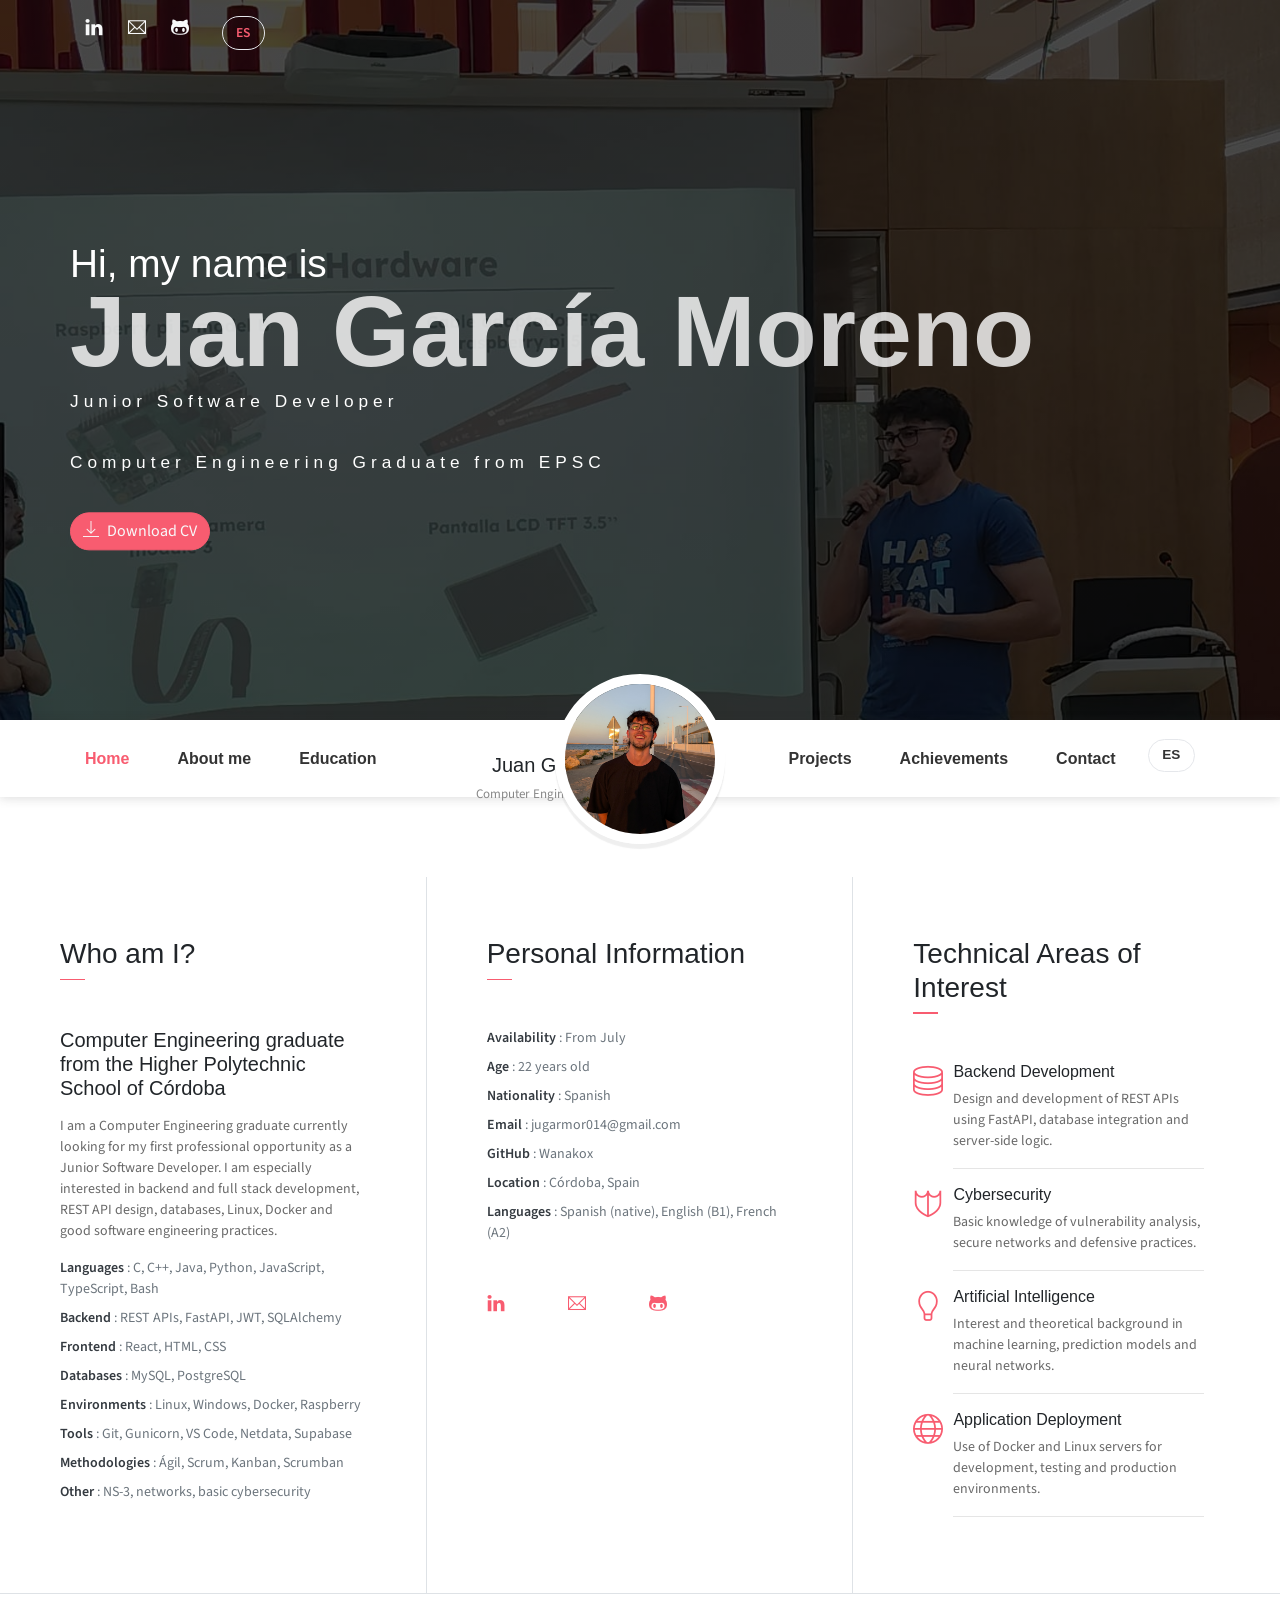
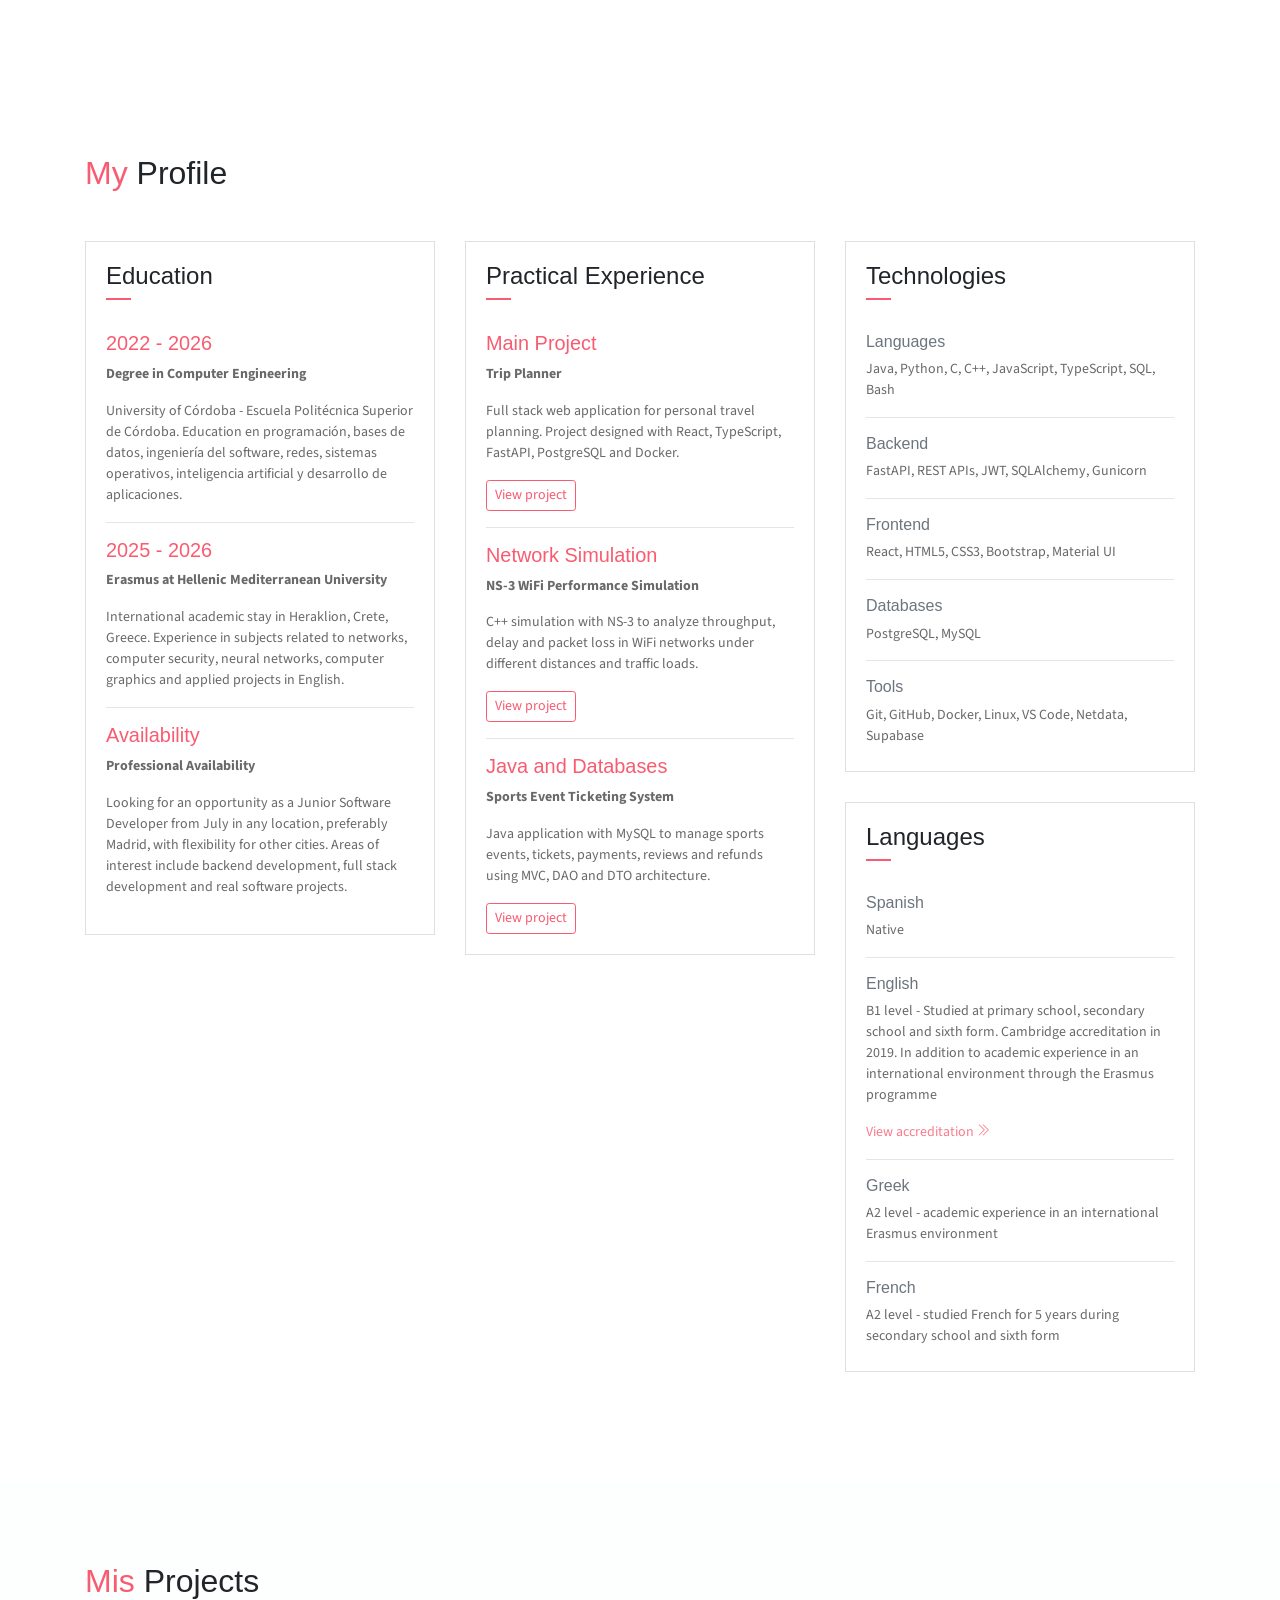
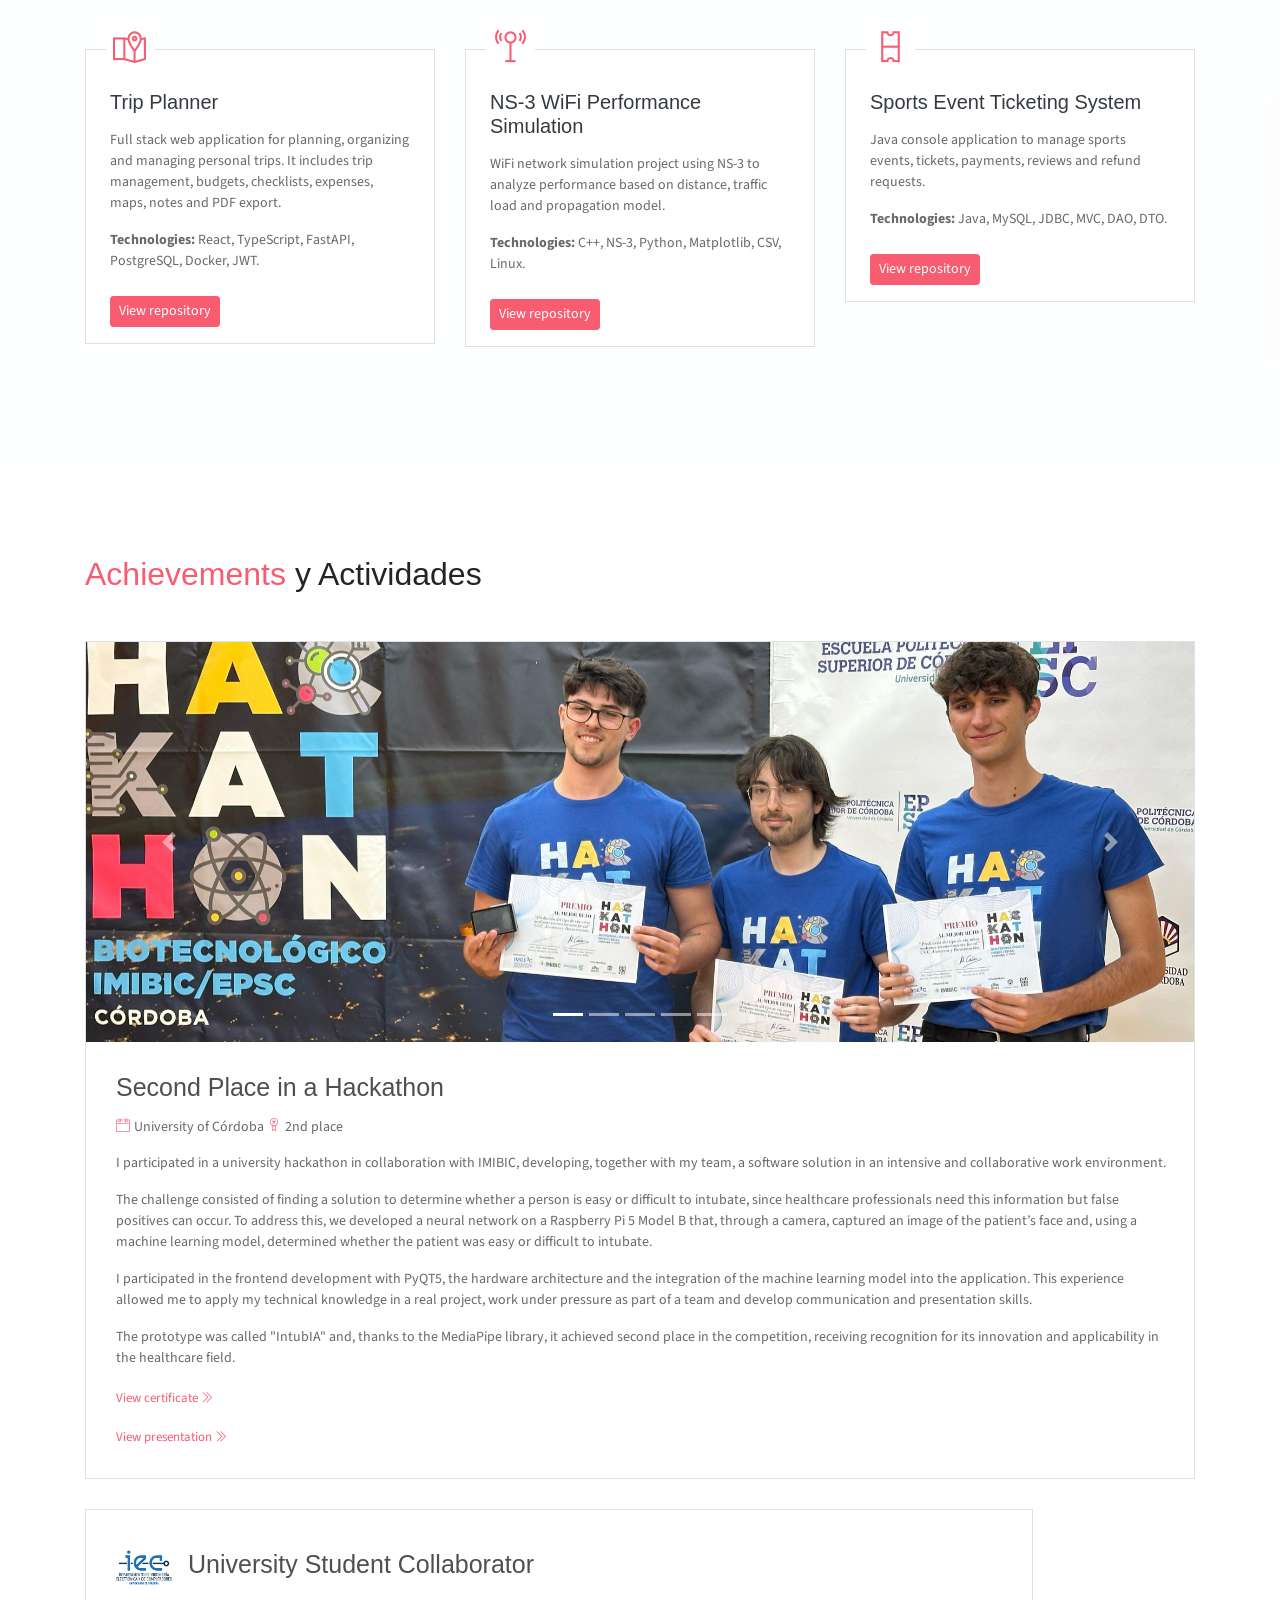
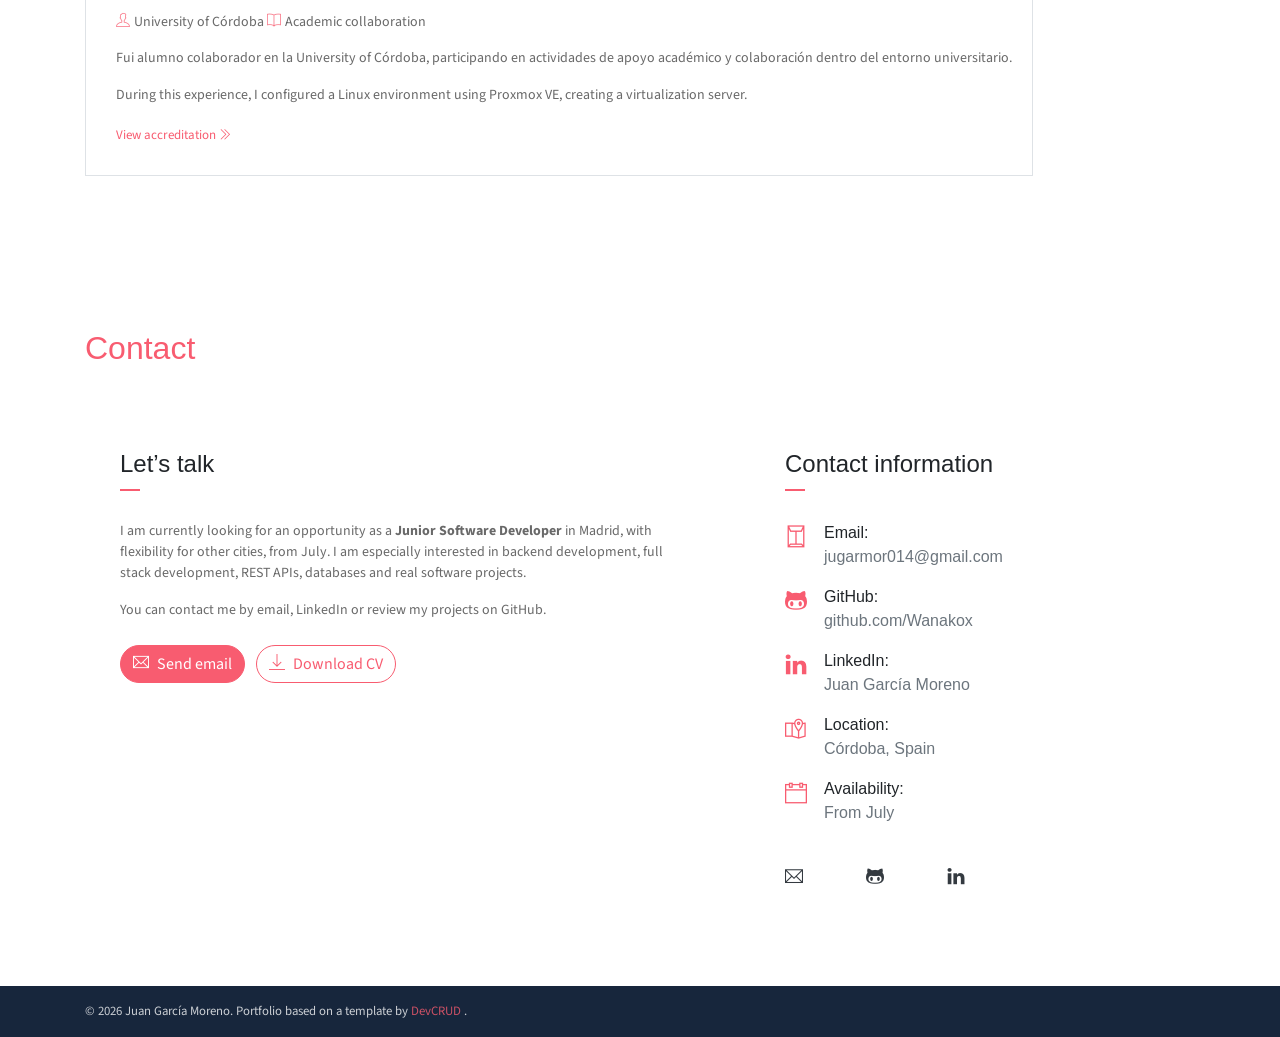
==== commit 68690008: "feat: Certificados actualizados" ====
--- a/index-en.html
+++ b/index-en.html
@@ -346,8 +346,13 @@
                             <hr>
 
                             <h6>English</h6>
-                            <p class="subtitle">B1 / B1+ level - academic experience in an international Erasmus
-                                environment
+                            <p class="subtitle">B1 level - Studied at primary school, secondary school and sixth form. Cambridge accreditation in 2019. 
+                                In addition to academic experience in an international environment through the Erasmus programme
+                                <p>
+                                    <a href="assets/docs/certificados/B1.pdf" class="read-more" target="_blank"
+                                    rel="noopener noreferrer">View accreditation <i class="ti-angle-double-right"></i>
+                                    </a>
+                                </p>
                             </p>
                             <hr>
 
@@ -357,8 +362,7 @@
                             <hr>
 
                             <h6>French</h6>
-                            <p class="subtitle">A2 level - studied French for 5 years during secondary school and high
-                                school
+                            <p class="subtitle">A2 level - studied French for 5 years during secondary school and sixth form
                             </p>
                         </div>
                     </div>
@@ -553,7 +557,7 @@
                             healthcare field.
                         </p>
 
-                        <a href="assets/imgs/hackathon/1.jpeg" class="read-more" target="_blank"
+                        <a href="assets/docs/hackathon/certificado.pdf" class="read-more" target="_blank"
                             rel="noopener noreferrer">
                             View certificate <i class="ti-angle-double-right"></i>
                         </a>
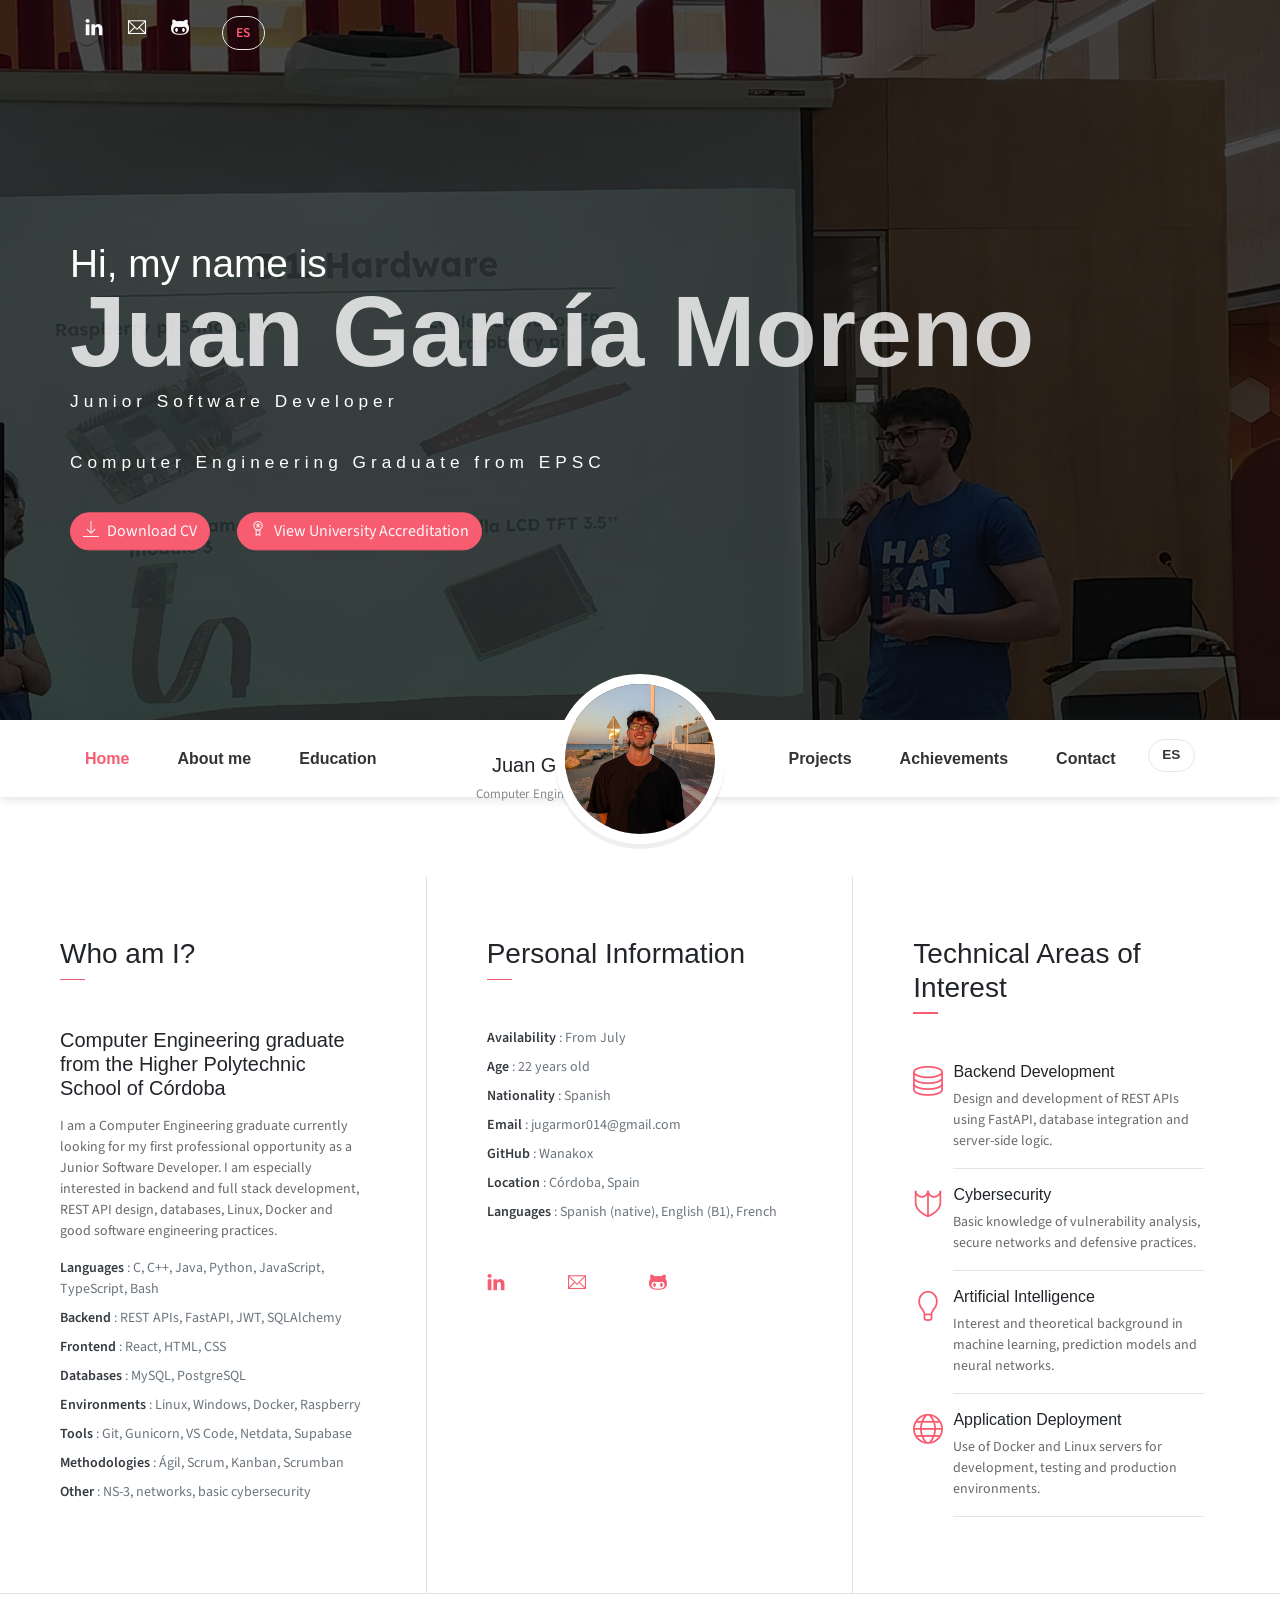
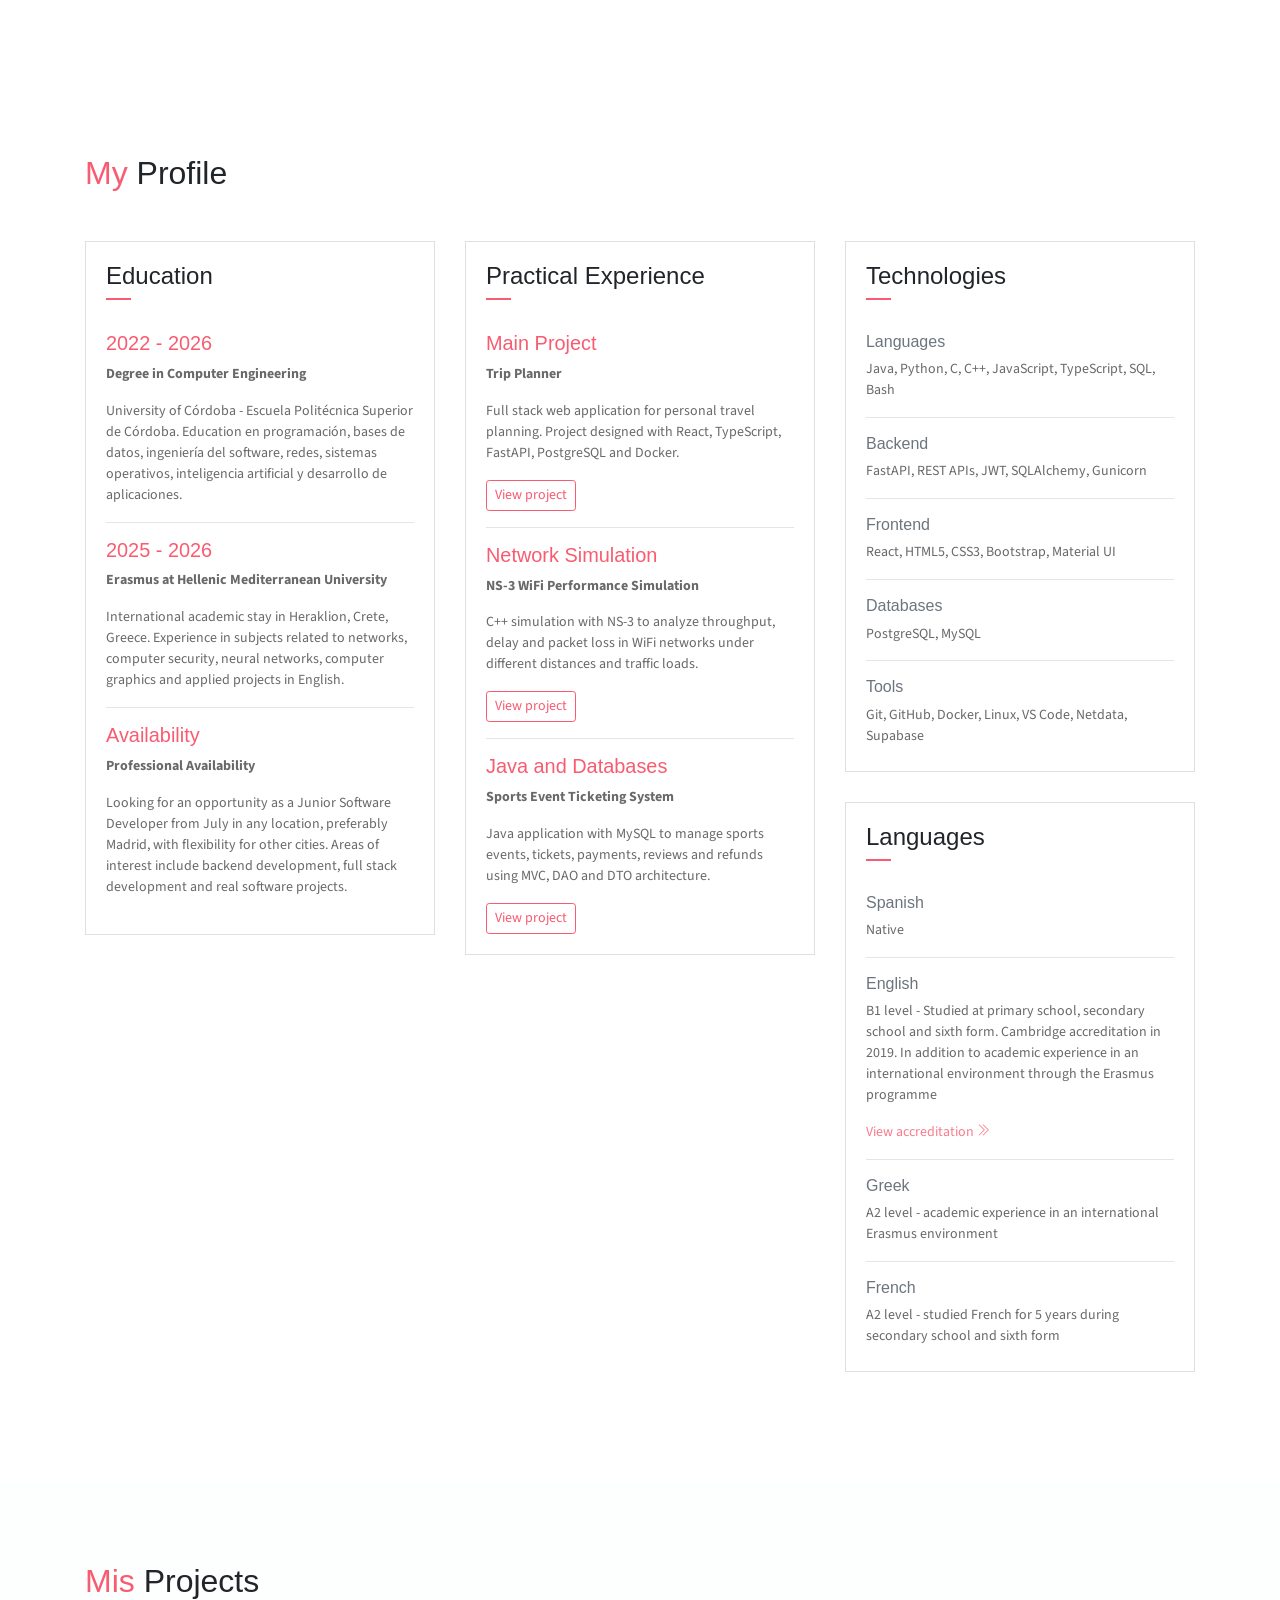
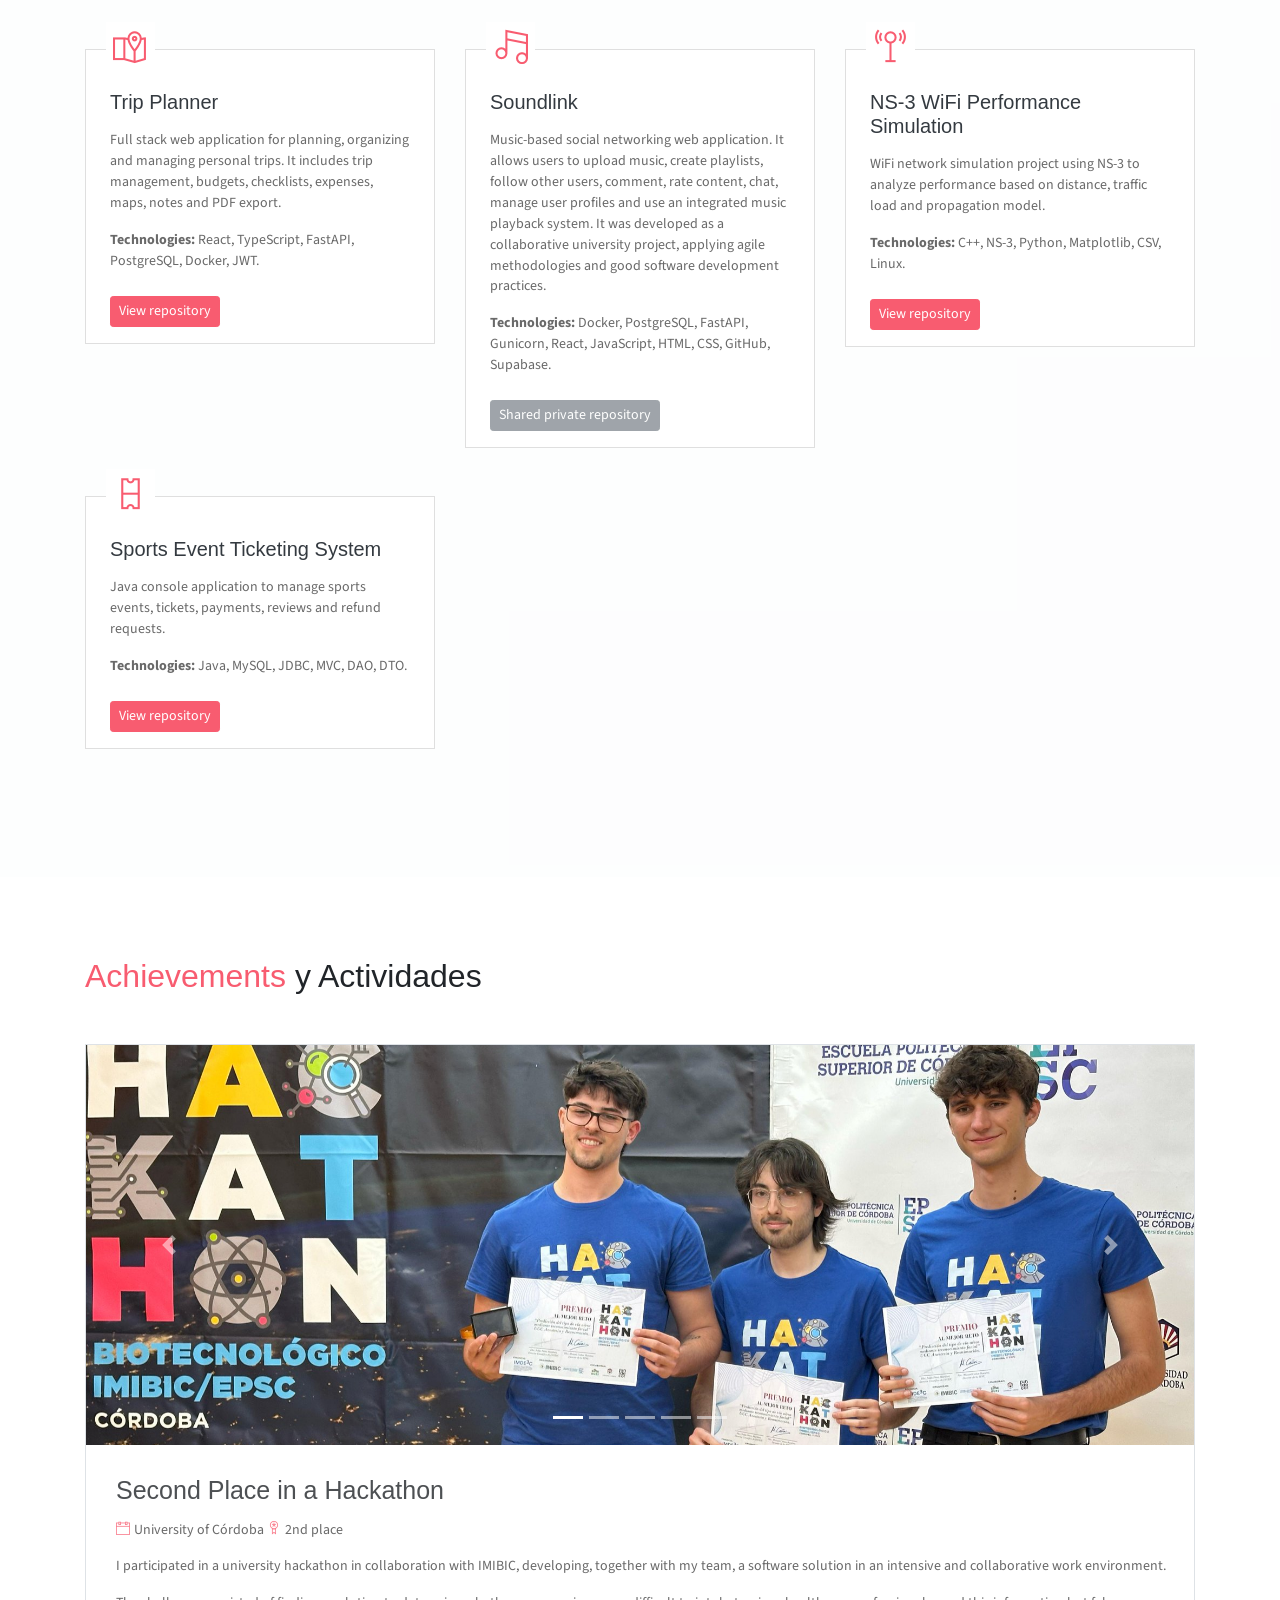
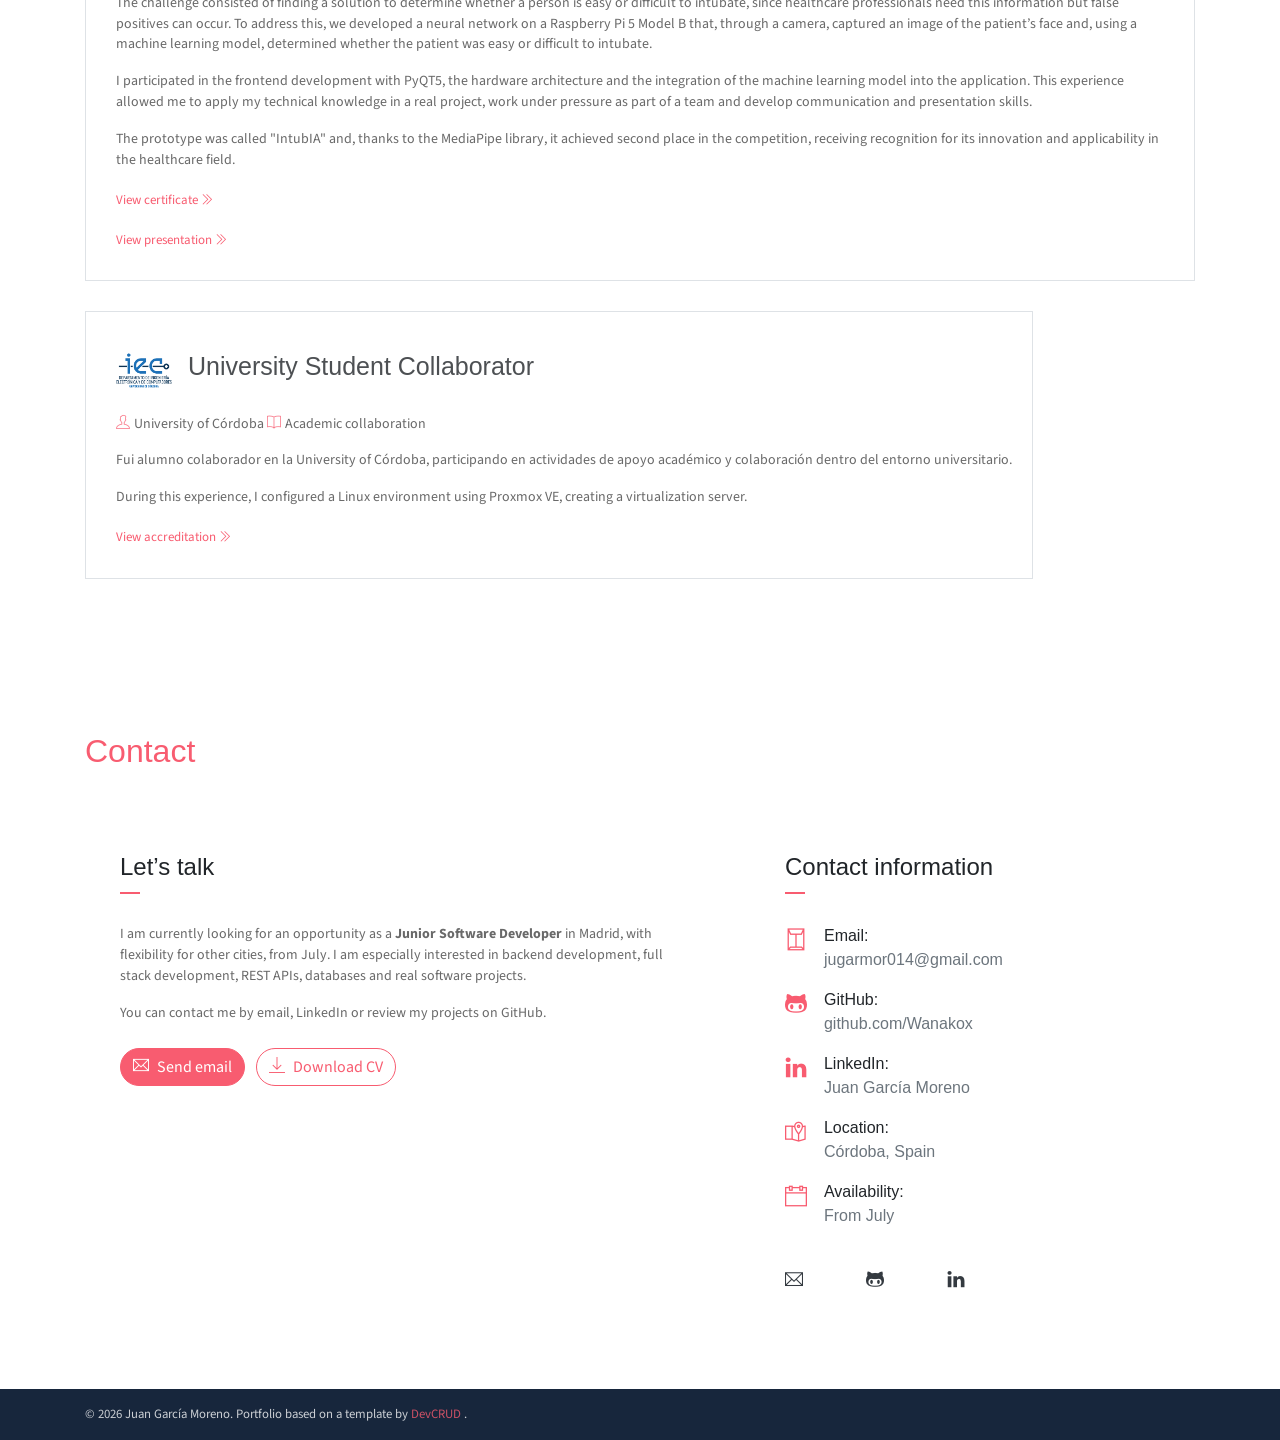
==== commit 5c384406: "feat: Tituloo y Soundlink" ====
--- a/index-en.html
+++ b/index-en.html
@@ -53,6 +53,12 @@
                     <a class="text-light" href="assets/docs/cv/juan_garcia_moreno_cv.pdf" target="_blank"
                         rel="noopener noreferrer">
                         <i class="ti-download pr-2"></i>Download CV
+                    </a>
+                </button>
+                <button class="btn btn-primary btn-rounded ml-4"> <!-- University Accreditation -->
+                    <a class="text-light" href="assets/docs/certificados/titulo_informatica.pdf" target="_blank"
+                        rel="noopener noreferrer">
+                        <i class="ti-medall pr-2"></i>View University Accreditation
                     </a>
                 </button>
             </div>
@@ -141,7 +147,7 @@
                         <li><span>Email</span> : jugarmor014@gmail.com</li>
                         <li><span>GitHub</span> : Wanakox</li>
                         <li><span>Location</span> : Córdoba, Spain</li>
-                        <li><span>Languages</span> : Spanish (native), English (B1), French (A2)</li>
+                        <li><span>Languages</span> : Spanish (native), English (B1), French</li>
                     </ul>
                     <ul class="social-icons pt-4">
                         <li class="social-item"> <!-- LINKEDIN -->
@@ -401,6 +407,33 @@
                                 target="_blank" rel="noopener noreferrer">
                                 View repository
                             </a>
+                        </div>
+                    </div>
+                </div>
+
+                <!-- Soundlink -->
+                <div class="col-md-6 col-lg-4">
+                    <div class="card mb-5">
+                        <div class="card-header has-icon">
+                            <i class="ti-music-alt text-danger" aria-hidden="true"></i>
+                        </div>
+                        <div class="card-body px-4 py-3">
+                            <h5 class="mb-3 card-title text-dark">Soundlink</h5>
+                            <p class="subtitle">
+                                Music-based social networking web application. It allows users to upload music,
+                                create playlists, follow other users, comment, rate content, chat, manage user
+                                profiles and use an integrated music playback system. It was developed as a
+                                collaborative university project, applying agile methodologies and good software
+                                development practices.
+                            </p>
+
+                            <p class="subtitle">
+                                <strong>Technologies:</strong> Docker, PostgreSQL, FastAPI, Gunicorn, React, JavaScript, HTML, CSS, GitHub, Supabase.
+                            </p>
+
+                            <span class="btn btn-secondary btn-sm mt-2 disabled">
+                                Shared private repository
+                            </span>
                         </div>
                     </div>
                 </div>
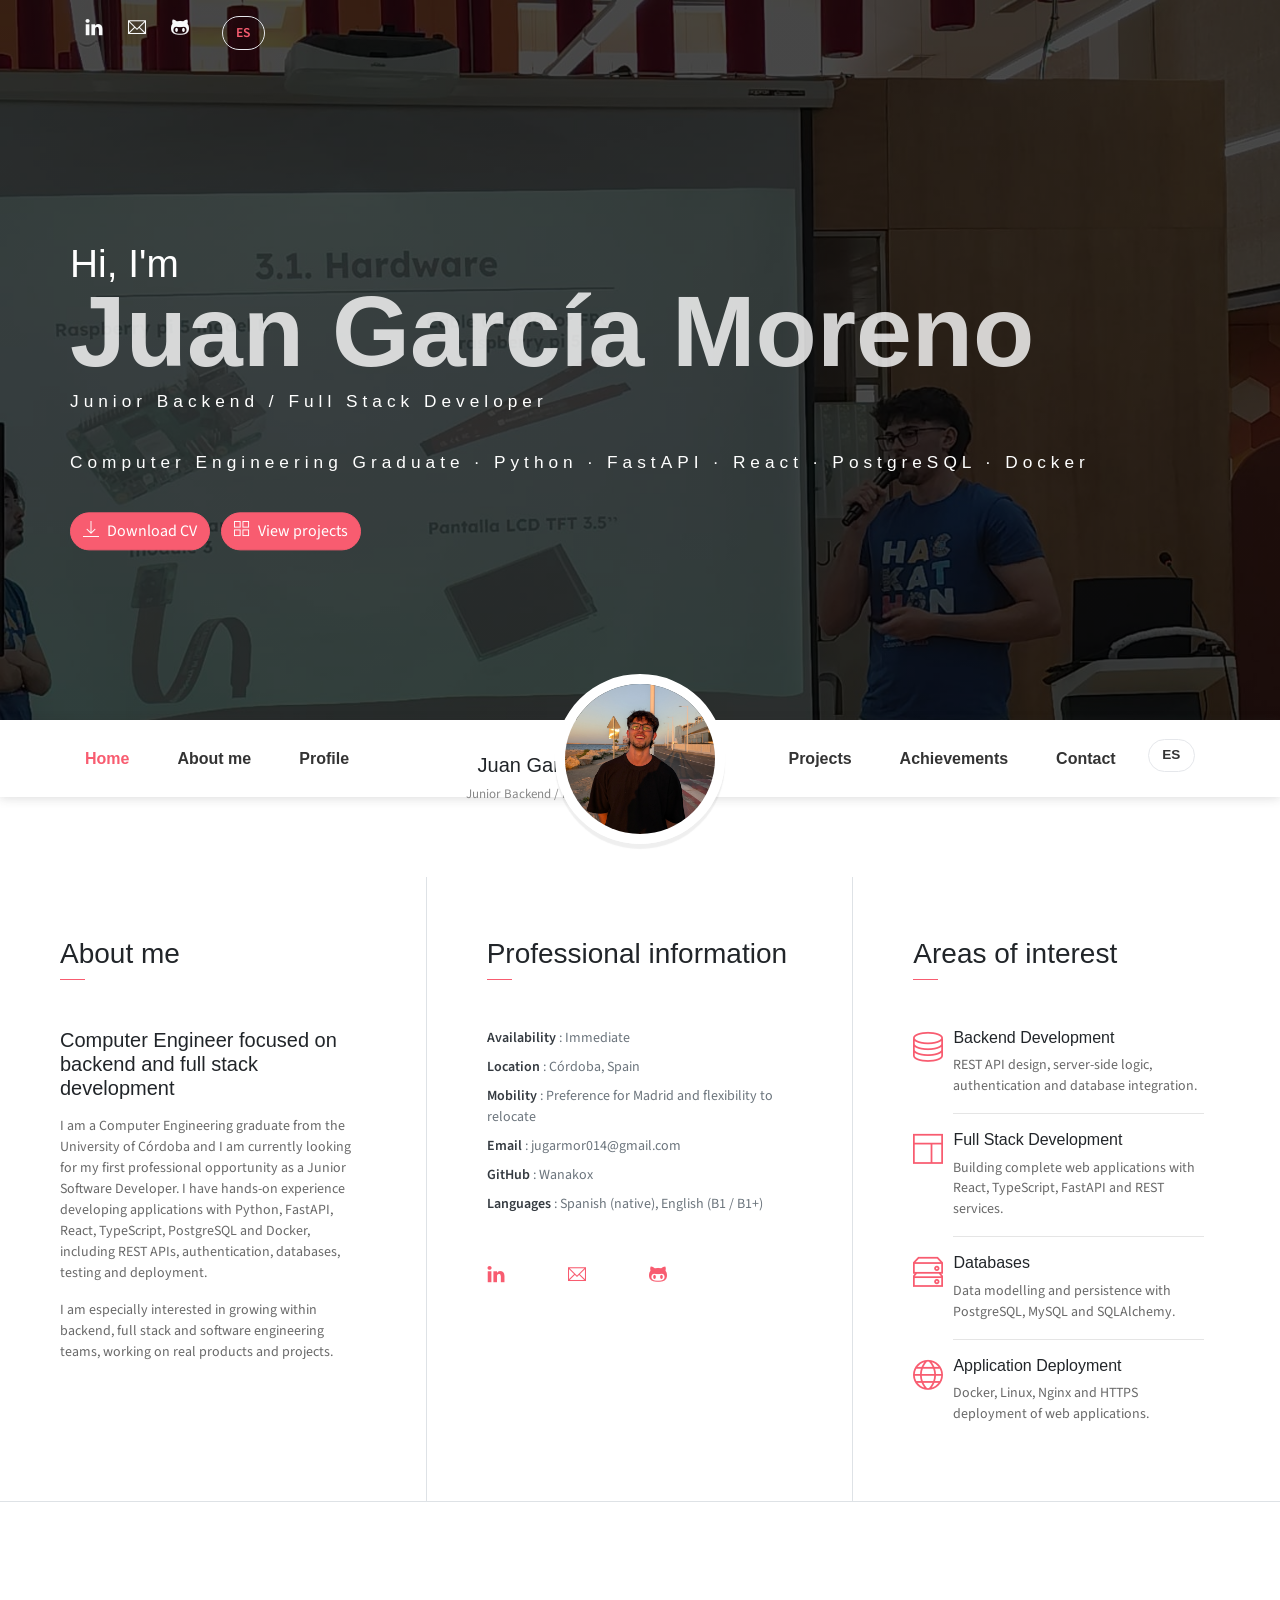
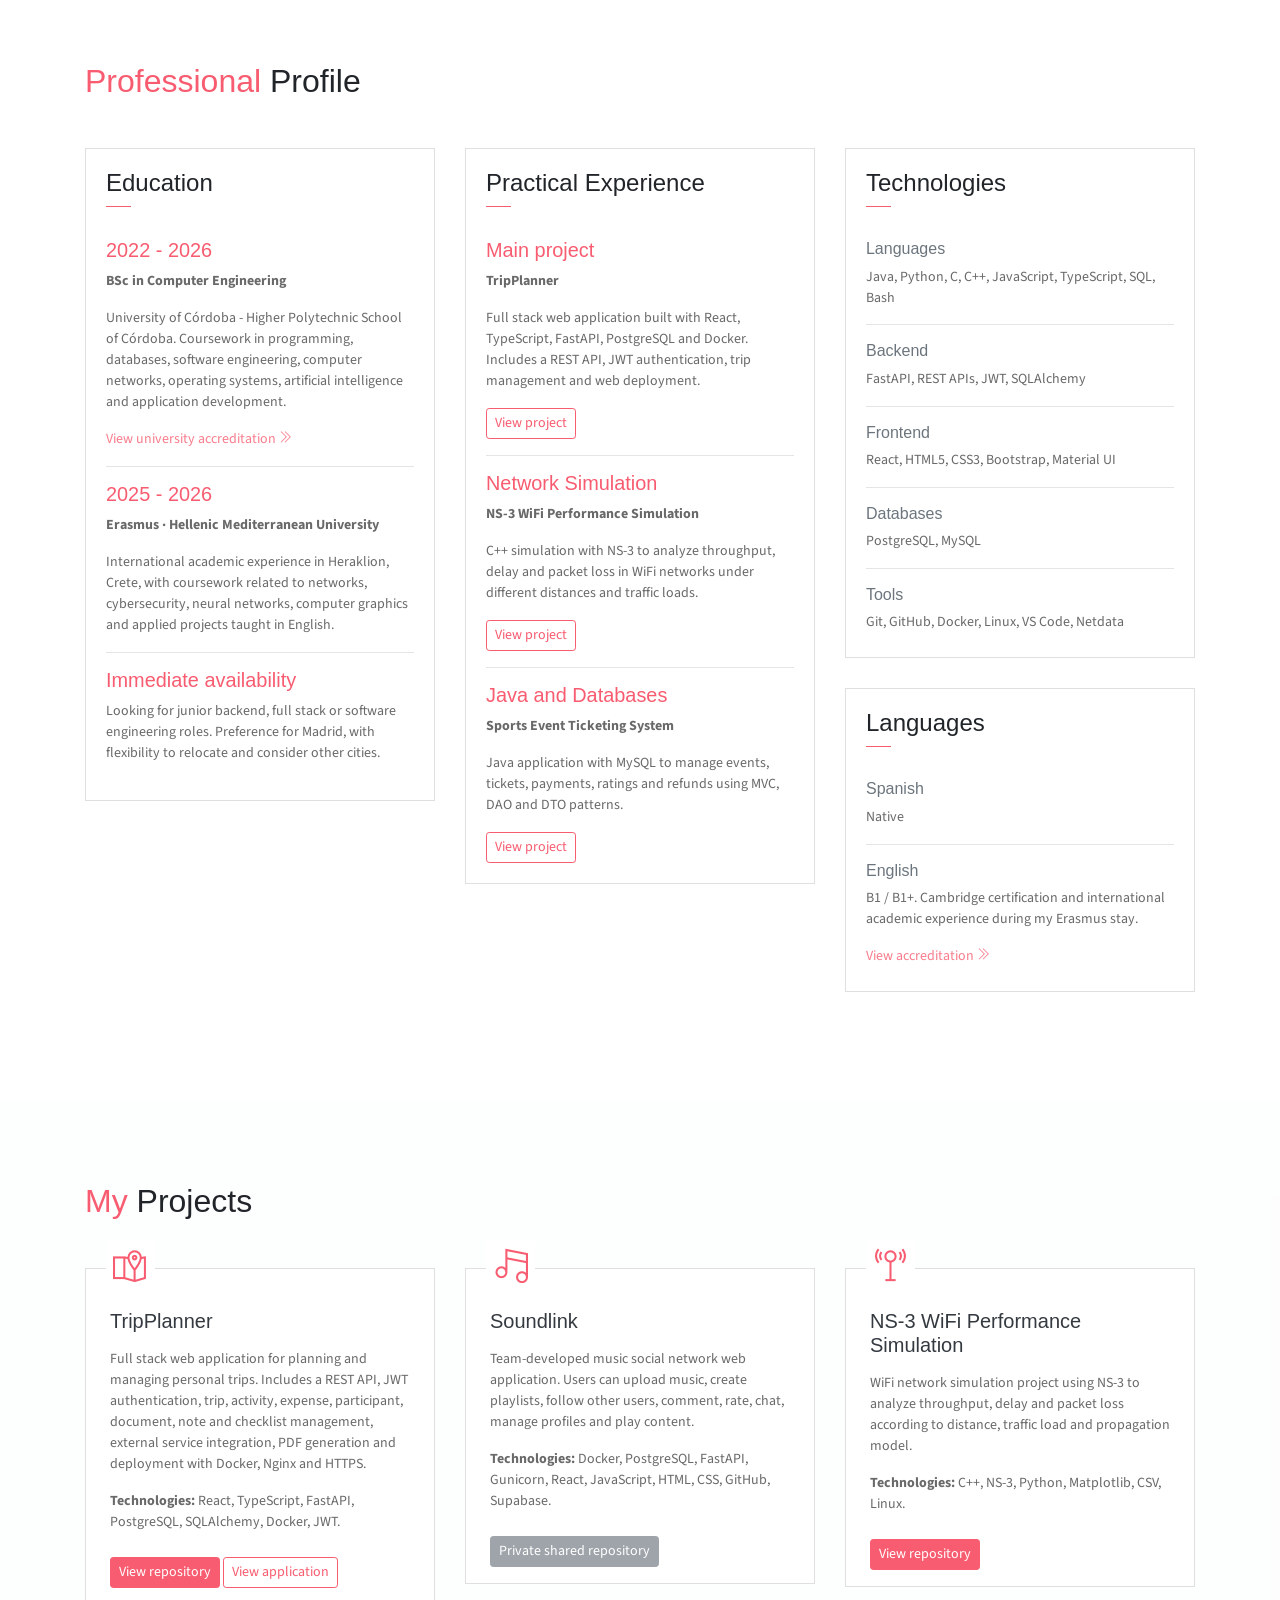
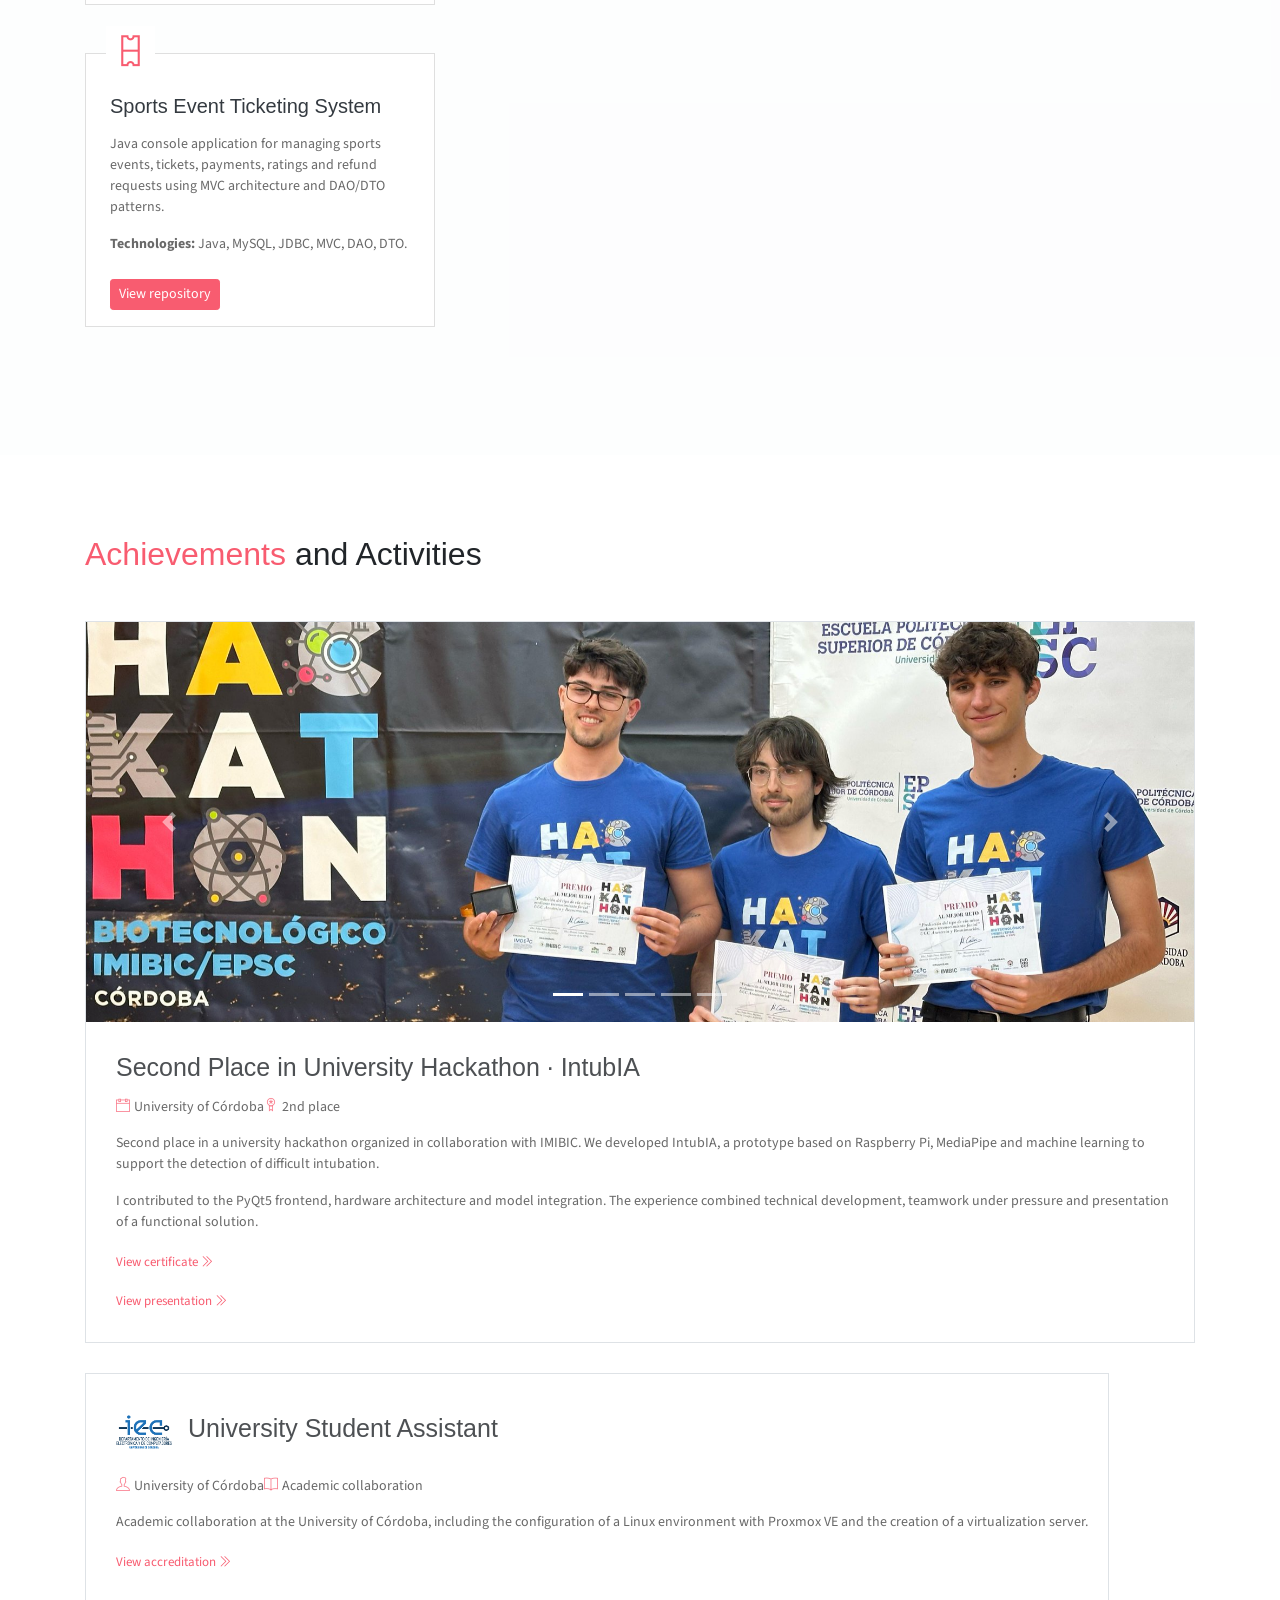
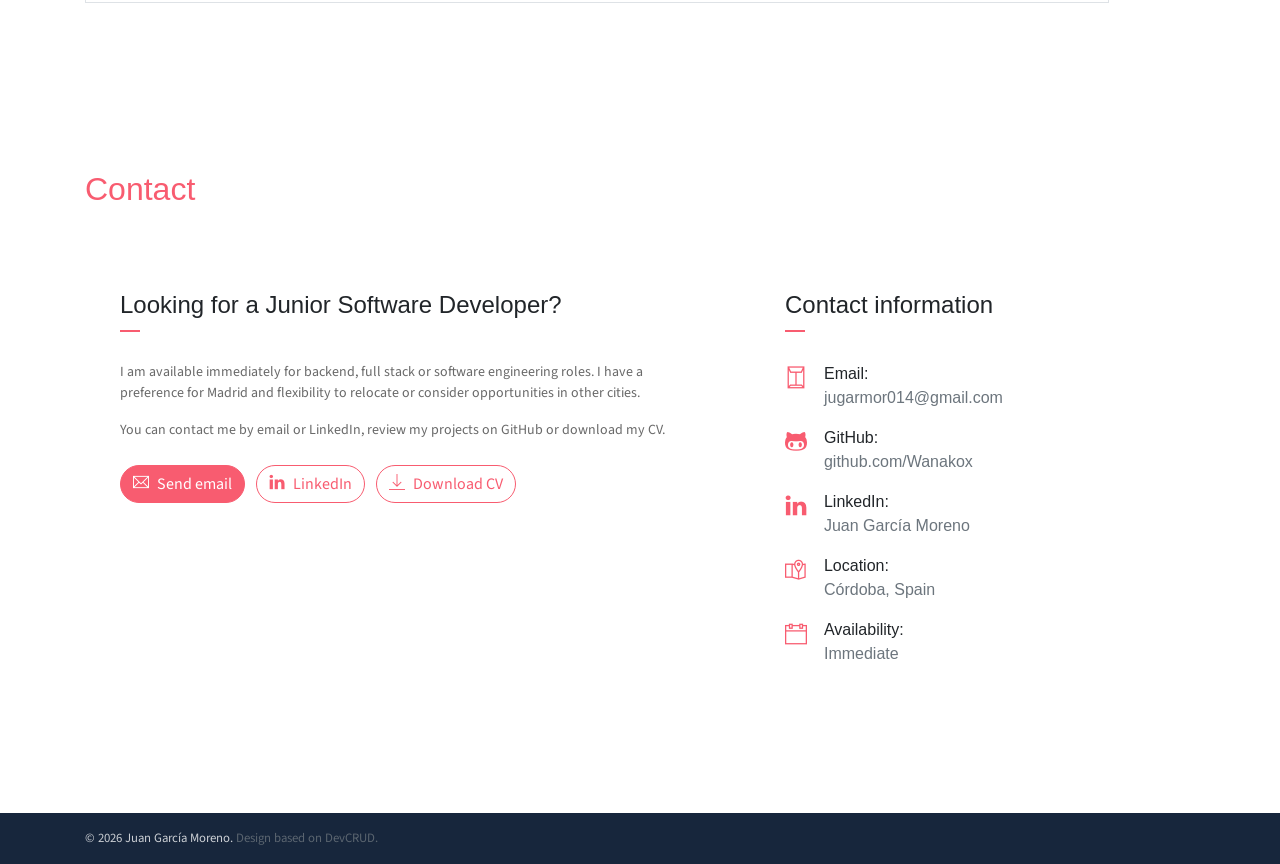
==== commit 22dc5c93: "Update English portfolio for job search" ====
--- a/index-en.html
+++ b/index-en.html
@@ -4,10 +4,9 @@
 <head>
     <meta charset="utf-8">
     <meta name="viewport" content="width=device-width, initial-scale=1, shrink-to-fit=no">
-    <meta name="description"
-        content="Professional portfolio of Juan García Moreno, Computer Engineering graduate from EPSC and Junior Software Developer.">
+    <meta name="description" content="Professional portfolio of Juan García Moreno, Computer Engineering graduate and Junior Software Developer focused on backend and full stack development.">
     <meta name="author" content="Juan García Moreno">
-    <title>Juan García Moreno - Portfolio</title>
+    <title>Juan García Moreno | Junior Software Developer</title>
     <link rel="icon" type="image/png" href="assets/imgs/favicon/favicon.ico">
     <link rel="icon" type="image/png" href="assets/imgs/favicon/favicon.png">
     <link rel="apple-touch-icon" href="assets/imgs/favicon/apple-touch-icon.png">
@@ -17,191 +16,133 @@
 </head>
 
 <body data-spy="scroll" data-target=".navbar" data-offset="40" id="home">
-    <!-- Header -->
     <header class="header">
         <div class="container">
             <ul class="social-icons pt-3">
-                <li class="social-item"> <!--LINKEDIN -->
-                    <a class="social-link text-light"
-                        href="https://www.linkedin.com/in/juan-garc%C3%ADa-moreno-619131356?utm_source=share&utm_campaign=share_via&utm_content=profile&utm_medium=android_app"
-                        target="_blank" rel="noopener noreferrer">
+                <li class="social-item">
+                    <a class="social-link text-light" href="https://www.linkedin.com/in/juan-garc%C3%ADa-moreno/" target="_blank" rel="noopener noreferrer" aria-label="LinkedIn">
                         <i class="ti-linkedin" aria-hidden="true"></i>
                     </a>
                 </li>
-                <li class="social-item"> <!-- GMAIL -->
-                    <a class="social-link text-light" href="mailto:jugarmor014@gmail.com" target="_blank"
-                        rel="noopener noreferrer">
+                <li class="social-item">
+                    <a class="social-link text-light" href="mailto:jugarmor014@gmail.com" aria-label="Email">
                         <i class="ti-email" aria-hidden="true"></i>
                     </a>
                 </li>
-                <li class="social-item"> <!-- GITHUB -->
-                    <a class="social-link text-light" href="https://github.com/Wanakox" target="_blank"
-                        rel="noopener noreferrer">
+                <li class="social-item">
+                    <a class="social-link text-light" href="https://github.com/Wanakox" target="_blank" rel="noopener noreferrer" aria-label="GitHub">
                         <i class="ti-github" aria-hidden="true"></i>
                     </a>
                 </li>
-                <li class="nav-item"> <!-- SPANISH -->
-                    <a href="index.html" class="nav-link language-link">ES</a>
-                </li>
+                <li class="nav-item"><a href="index.html" class="nav-link language-link">ES</a></li>
             </ul>
+
             <div class="header-content">
-                <h4 class="header-subtitle">Hi, my name is</h4>
+                <h4 class="header-subtitle">Hi, I'm</h4>
                 <h1 class="header-title">Juan García Moreno</h1>
-                <h6 class="header-mono">Junior Software Developer</h6>
-                <h6 class="header-mono">Computer Engineering Graduate from EPSC</h6>
-                <button class="btn btn-primary btn-rounded"> <!-- CV -->
-                    <a class="text-light" href="assets/docs/cv/juan_garcia_moreno_cv.pdf" target="_blank"
-                        rel="noopener noreferrer">
-                        <i class="ti-download pr-2"></i>Download CV
-                    </a>
-                </button>
-                <button class="btn btn-primary btn-rounded ml-4"> <!-- University Accreditation -->
-                    <a class="text-light" href="assets/docs/certificados/titulo_informatica.pdf" target="_blank"
-                        rel="noopener noreferrer">
-                        <i class="ti-medall pr-2"></i>View University Accreditation
-                    </a>
-                </button>
+                <h6 class="header-mono">Junior Backend / Full Stack Developer</h6>
+                <h6 class="header-mono">Computer Engineering Graduate · Python · FastAPI · React · PostgreSQL · Docker</h6>
+
+                <a class="btn btn-primary btn-rounded" href="assets/docs/cv/juan_garcia_moreno_cv.pdf" target="_blank" rel="noopener noreferrer">
+                    <i class="ti-download pr-2"></i>Download CV
+                </a>
+                <a class="btn btn-primary btn-rounded ml-2" href="#proyectos">
+                    <i class="ti-layout-grid2 pr-2"></i>View projects
+                </a>
             </div>
         </div>
     </header>
 
-    <!-- Navigation bar -->
     <nav class="navbar sticky-top navbar-expand-lg navbar-light bg-white" data-spy="affix" data-offset-top="510">
         <div class="container">
-            <button class="navbar-toggler ml-auto" type="button" data-toggle="collapse"
-                data-target="#navbarSupportedContent" aria-controls="navbarSupportedContent" aria-expanded="false"
-                aria-label="Toggle navigation">
+            <button class="navbar-toggler ml-auto" type="button" data-toggle="collapse" data-target="#navbarSupportedContent" aria-controls="navbarSupportedContent" aria-expanded="false" aria-label="Toggle navigation">
                 <span class="navbar-toggler-icon"></span>
             </button>
             <div class="collapse mt-sm-20 navbar-collapse" id="navbarSupportedContent">
                 <ul class="navbar-nav mr-auto">
-                    <li class="nav-item">
-                        <a href="#home" class="nav-link">Home</a>
-                    </li>
-                    <li class="nav-item">
-                        <a href="#sobre-mi" class="nav-link">About me</a>
-                    </li>
-                    <li class="nav-item">
-                        <a href="#formacion" class="nav-link">Education</a>
+                    <li class="nav-item"><a href="#home" class="nav-link">Home</a></li>
+                    <li class="nav-item"><a href="#sobre-mi" class="nav-link">About me</a></li>
+                    <li class="nav-item"><a href="#formacion" class="nav-link">Profile</a></li>
+                </ul>
+
+                <ul class="navbar-nav brand">
+                    <img src="assets/imgs/avatar.jpg" alt="Profile photo of Juan García Moreno" class="brand-img">
+                    <li class="brand-txt">
+                        <h5 class="brand-title">Juan García Moreno</h5>
+                        <div class="brand-subtitle">Junior Backend / Full Stack Developer</div>
                     </li>
                 </ul>
-                <ul class="navbar-nav brand">
-                    <img src="assets/imgs/avatar.jpg" alt="Foto de perfil" class="brand-img">
-                    <li class="brand-txt">
-                        <h5 class="brand-title">Juan Garcia Moreno</h5>
-                        <div class="brand-subtitle">Computer Engineering Graduate | EPSC</div>
-                    </li>
+
+                <ul class="navbar-nav ml-auto">
+                    <li class="nav-item"><a href="#proyectos" class="nav-link">Projects</a></li>
+                    <li class="nav-item"><a href="#logros" class="nav-link">Achievements</a></li>
+                    <li class="nav-item last-item"><a href="#contactos" class="nav-link">Contact</a></li>
+                    <li class="nav-item"><a href="index.html" class="nav-link language-link">ES</a></li>
                 </ul>
-                <ul class="navbar-nav ml-auto">
-                    <li class="nav-item">
-                        <a href="#proyectos" class="nav-link">Projects</a>
-                    </li>
-                    <li class="nav-item">
-                        <a href="#logros" class="nav-link">Achievements</a>
-                    </li>
-                    <li class="nav-item last-item">
-                        <a href="#contactos" class="nav-link">Contact</a>
-                    </li>
-                    <li class="nav-item"> <!-- SPANISH -->
-                        <a href="index.html" class="nav-link language-link">ES</a>
-                    </li>
-                </ul>
             </div>
         </div>
     </nav>
 
-    <!-- About me -->
     <section class="section" id="sobre-mi">
         <div class="container-fluid">
             <div class="row about-section">
                 <div class="col-lg-4 about-card">
-                    <h3 class="font-weight-light">Who am I?</h3>
+                    <h3 class="font-weight-light">About me</h3>
                     <span class="line mb-5"></span>
-                    <h5 class="mb-3">Computer Engineering graduate from the Higher Polytechnic School
-                        of Córdoba</h5>
+                    <h5 class="mb-3">Computer Engineer focused on backend and full stack development</h5>
                     <p class="mt-20">
-                        I am a Computer Engineering graduate currently looking for
-                        my first professional opportunity as a Junior Software Developer.
-                        I am especially interested in backend and full stack development, REST API design, databases,
-                        Linux, Docker and good software engineering practices.
+                        I am a Computer Engineering graduate from the University of Córdoba and I am currently looking for my first professional opportunity as a Junior Software Developer. I have hands-on experience developing applications with Python, FastAPI, React, TypeScript, PostgreSQL and Docker, including REST APIs, authentication, databases, testing and deployment.
                     </p>
-                    <ul class="mt40 info list-unstyled">
-                        <li><span>Languages</span> : C, C++, Java, Python, JavaScript, TypeScript, Bash</li>
-                        <li><span>Backend</span> : REST APIs, FastAPI, JWT, SQLAlchemy</li>
-                        <li><span>Frontend</span> : React, HTML, CSS</li>
-                        <li><span>Databases</span> : MySQL, PostgreSQL</li>
-                        <li><span>Environments</span> : Linux, Windows, Docker, Raspberry</li>
-                        <li><span>Tools</span> : Git, Gunicorn, VS Code, Netdata, Supabase</li>
-                        <li><span>Methodologies</span> : Ágil, Scrum, Kanban, Scrumban</li>
-                        <li><span>Other</span> : NS-3, networks, basic cybersecurity</li>
-                    </ul>
+                    <p>
+                        I am especially interested in growing within backend, full stack and software engineering teams, working on real products and projects.
+                    </p>
                 </div>
 
                 <div class="col-lg-4 about-card">
-                    <h3 class="font-weight-light">Personal Information</h3>
+                    <h3 class="font-weight-light">Professional information</h3>
                     <span class="line mb-5"></span>
                     <ul class="mt40 info list-unstyled">
-                        <li><span>Availability</span> : From July</li>
-                        <li><span>Age</span> : 22 years old</li>
-                        <li><span>Nationality</span> : Spanish</li>
+                        <li><span>Availability</span> : Immediate</li>
+                        <li><span>Location</span> : Córdoba, Spain</li>
+                        <li><span>Mobility</span> : Preference for Madrid and flexibility to relocate</li>
                         <li><span>Email</span> : jugarmor014@gmail.com</li>
                         <li><span>GitHub</span> : Wanakox</li>
-                        <li><span>Location</span> : Córdoba, Spain</li>
-                        <li><span>Languages</span> : Spanish (native), English (B1), French</li>
+                        <li><span>Languages</span> : Spanish (native), English (B1 / B1+)</li>
                     </ul>
                     <ul class="social-icons pt-4">
-                        <li class="social-item"> <!-- LINKEDIN -->
-                            <a class="social-link"
-                                href="https://www.linkedin.com/in/juan-garc%C3%ADa-moreno-619131356?utm_source=share&utm_campaign=share_via&utm_content=profile&utm_medium=android_app"
-                                target="_blank" rel="noopener noreferrer">
-                                <i class="ti-linkedin" aria-hidden="true"></i>
-                            </a>
-                        </li>
-                        <li class="social-item"> <!-- GMAIL -->
-                            <a class="social-link" href="mailto:jugarmor014@gmail.com" target="_blank"
-                                rel="noopener noreferrer">
-                                <i class="ti-email" aria-hidden="true"></i>
-                            </a>
-                        </li>
-                        <li class="social-item"> <!-- GITHUB -->
-                            <a class="social-link" href="https://github.com/Wanakox" target="_blank"
-                                rel="noopener noreferrer">
-                                <i class="ti-github" aria-hidden="true"></i>
-                            </a>
-                        </li>
+                        <li class="social-item"><a class="social-link" href="https://www.linkedin.com/in/juan-garc%C3%ADa-moreno/" target="_blank" rel="noopener noreferrer"><i class="ti-linkedin" aria-hidden="true"></i></a></li>
+                        <li class="social-item"><a class="social-link" href="mailto:jugarmor014@gmail.com"><i class="ti-email" aria-hidden="true"></i></a></li>
+                        <li class="social-item"><a class="social-link" href="https://github.com/Wanakox" target="_blank" rel="noopener noreferrer"><i class="ti-github" aria-hidden="true"></i></a></li>
                     </ul>
                 </div>
+
                 <div class="col-lg-4 about-card">
-                    <h3 class="font-weight-light">Technical Areas of Interest</h3>
+                    <h3 class="font-weight-light">Areas of interest</h3>
                     <span class="line mb-5"></span>
+
                     <div class="row">
                         <div class="col-1 text-danger pt-1"><i class="ti-server icon-lg"></i></div>
                         <div class="col-10 ml-auto mr-3">
                             <h6>Backend Development</h6>
-                            <p class="subtitle">Design and development of REST APIs using FastAPI, database integration
-                                and server-side logic.</p>
+                            <p class="subtitle">REST API design, server-side logic, authentication and database integration.</p>
                             <hr>
                         </div>
                     </div>
 
                     <div class="row">
-                        <div class="col-1 text-danger pt-1"><i class="ti-shield icon-lg"></i></div>
+                        <div class="col-1 text-danger pt-1"><i class="ti-layout icon-lg"></i></div>
                         <div class="col-10 ml-auto mr-3">
-                            <h6>Cybersecurity</h6>
-                            <p class="subtitle">Basic knowledge of vulnerability analysis, secure networks and
-                                defensive practices.</p>
+                            <h6>Full Stack Development</h6>
+                            <p class="subtitle">Building complete web applications with React, TypeScript, FastAPI and REST services.</p>
                             <hr>
                         </div>
                     </div>
 
                     <div class="row">
-                        <div class="col-1 text-danger pt-1"><i class="ti-light-bulb icon-lg"></i></div>
+                        <div class="col-1 text-danger pt-1"><i class="ti-harddrives icon-lg"></i></div>
                         <div class="col-10 ml-auto mr-3">
-                            <h6>Artificial Intelligence</h6>
-                            <p class="subtitle">Interest and theoretical background in machine learning, prediction
-                                models and
-                                neural
-                                networks.</p>
+                            <h6>Databases</h6>
+                            <p class="subtitle">Data modelling and persistence with PostgreSQL, MySQL and SQLAlchemy.</p>
                             <hr>
                         </div>
                     </div>
@@ -210,300 +151,152 @@
                         <div class="col-1 text-danger pt-1"><i class="ti-world icon-lg"></i></div>
                         <div class="col-10 ml-auto mr-3">
                             <h6>Application Deployment</h6>
-                            <p class="subtitle">Use of Docker and Linux servers for development, testing and
-                                production environments.</p>
-                            <hr>
-                        </div>
-                    </div>
-                </div>
-            </div>
-        </div>
-    </section>
-
-    <!-- Education -->
+                            <p class="subtitle">Docker, Linux, Nginx and HTTPS deployment of web applications.</p>
+                        </div>
+                    </div>
+                </div>
+            </div>
+        </div>
+    </section>
+
     <section class="section" id="formacion">
         <div class="container">
-            <h2 class="mb-5"><span class="text-danger">My</span> Profile</h2>
+            <h2 class="mb-5"><span class="text-danger">Professional</span> Profile</h2>
             <div class="row">
-
-                <!-- Education -->
                 <div class="col-md-6 col-lg-4">
                     <div class="card">
-                        <div class="card-header">
-                            <div class="mt-2">
-                                <h4>Education</h4>
-                                <span class="line"></span>
-                            </div>
-                        </div>
+                        <div class="card-header"><div class="mt-2"><h4>Education</h4><span class="line"></span></div></div>
                         <div class="card-body">
                             <h6 class="title text-danger">2022 - 2026</h6>
-                            <p><strong>Degree in Computer Engineering</strong></p>
-                            <p class="subtitle">
-                                University of Córdoba - Escuela Politécnica Superior de Córdoba.
-                                Education en programación, bases de datos, ingeniería del software, redes,
-                                sistemas operativos, inteligencia artificial y desarrollo de aplicaciones.
-                            </p>
+                            <p><strong>BSc in Computer Engineering</strong></p>
+                            <p class="subtitle">University of Córdoba - Higher Polytechnic School of Córdoba. Coursework in programming, databases, software engineering, computer networks, operating systems, artificial intelligence and application development.</p>
+                            <p><a href="assets/docs/certificados/titulo_informatica.pdf" class="read-more" target="_blank" rel="noopener noreferrer">View university accreditation <i class="ti-angle-double-right"></i></a></p>
                             <hr>
 
                             <h6 class="title text-danger">2025 - 2026</h6>
-                            <p><strong>Erasmus at Hellenic Mediterranean University</strong></p>
-                            <p class="subtitle">
-                                International academic stay in Heraklion, Crete, Greece. Experience in subjects
-                                related to networks, computer security, neural networks, computer graphics
-                                and applied projects in English.
-                            </p>
-                            <hr>
-
-                            <h6 class="title text-danger">Availability</h6>
-                            <p><strong>Professional Availability</strong></p>
-                            <p class="subtitle">
-                                Looking for an opportunity as a Junior Software Developer from July in any
-                                location, preferably Madrid, with flexibility for other cities.
-                                Areas of interest include backend development, full stack development and real software
-                                projects.
-                            </p>
-                        </div>
-                    </div>
-                </div>
-
-                <!-- Projects / experiencia práctica -->
+                            <p><strong>Erasmus · Hellenic Mediterranean University</strong></p>
+                            <p class="subtitle">International academic experience in Heraklion, Crete, with coursework related to networks, cybersecurity, neural networks, computer graphics and applied projects taught in English.</p>
+                            <hr>
+
+                            <h6 class="title text-danger">Immediate availability</h6>
+                            <p class="subtitle">Looking for junior backend, full stack or software engineering roles. Preference for Madrid, with flexibility to relocate and consider other cities.</p>
+                        </div>
+                    </div>
+                </div>
+
                 <div class="col-md-6 col-lg-4">
                     <div class="card">
-                        <div class="card-header">
-                            <div class="mt-2">
-                                <h4>Practical Experience</h4>
-                                <span class="line"></span>
-                            </div>
-                        </div>
+                        <div class="card-header"><div class="mt-2"><h4>Practical Experience</h4><span class="line"></span></div></div>
                         <div class="card-body">
-                            <h6 class="title text-danger">Main Project</h6>
-                            <p><strong>Trip Planner</strong></p>
-                            <p class="subtitle">
-                                Full stack web application for personal travel planning.
-                                Project designed with React, TypeScript, FastAPI, PostgreSQL and Docker.
-                            </p>
-                            <a href="https://github.com/Wanakox/Trip-Planner" target="_blank"
-                                class="btn btn-outline-danger btn-sm">View project</a>
+                            <h6 class="title text-danger">Main project</h6>
+                            <p><strong>TripPlanner</strong></p>
+                            <p class="subtitle">Full stack web application built with React, TypeScript, FastAPI, PostgreSQL and Docker. Includes a REST API, JWT authentication, trip management and web deployment.</p>
+                            <a href="https://github.com/Wanakox/trip-planner" target="_blank" rel="noopener noreferrer" class="btn btn-outline-danger btn-sm">View project</a>
                             <hr>
 
                             <h6 class="title text-danger">Network Simulation</h6>
                             <p><strong>NS-3 WiFi Performance Simulation</strong></p>
-                            <p class="subtitle">
-                                C++ simulation with NS-3 to analyze throughput, delay and packet loss
-                                in WiFi networks under different distances and traffic loads.
-                            </p>
-                            <a href="https://github.com/Wanakox/NS-3-WiFi-Performance-Simulation" target="_blank"
-                                class="btn btn-outline-danger btn-sm">View project</a>
+                            <p class="subtitle">C++ simulation with NS-3 to analyze throughput, delay and packet loss in WiFi networks under different distances and traffic loads.</p>
+                            <a href="https://github.com/Wanakox/ns3-wifi-throughput-distance" target="_blank" rel="noopener noreferrer" class="btn btn-outline-danger btn-sm">View project</a>
                             <hr>
 
                             <h6 class="title text-danger">Java and Databases</h6>
                             <p><strong>Sports Event Ticketing System</strong></p>
-                            <p class="subtitle">
-                                Java application with MySQL to manage sports events, tickets,
-                                payments, reviews and refunds using MVC, DAO and DTO architecture.
-                            </p>
-                            <a href="https://github.com/Wanakox/Sports-Event-Ticketing-System" target="_blank"
-                                class="btn btn-outline-danger btn-sm">View project</a>
-                        </div>
-                    </div>
-                </div>
-
-                <!-- Technologies e idiomas -->
+                            <p class="subtitle">Java application with MySQL to manage events, tickets, payments, ratings and refunds using MVC, DAO and DTO patterns.</p>
+                            <a href="https://github.com/Wanakox/sports-event-ticketing-system" target="_blank" rel="noopener noreferrer" class="btn btn-outline-danger btn-sm">View project</a>
+                        </div>
+                    </div>
+                </div>
+
                 <div class="col-lg-4">
                     <div class="card">
-                        <div class="card-header">
-                            <div class="pull-left">
-                                <h4 class="mt-2">Technologies</h4>
-                                <span class="line"></span>
-                            </div>
-                        </div>
+                        <div class="card-header"><div class="pull-left"><h4 class="mt-2">Technologies</h4><span class="line"></span></div></div>
                         <div class="card-body pb-2">
-                            <h6>Languages</h6>
-                            <p class="subtitle">Java, Python, C, C++, JavaScript, TypeScript, SQL, Bash</p>
-                            <hr>
-
-                            <h6>Backend</h6>
-                            <p class="subtitle">FastAPI, REST APIs, JWT, SQLAlchemy, Gunicorn</p>
-                            <hr>
-
-                            <h6>Frontend</h6>
-                            <p class="subtitle">React, HTML5, CSS3, Bootstrap, Material UI</p>
-                            <hr>
-
-                            <h6>Databases</h6>
-                            <p class="subtitle">PostgreSQL, MySQL</p>
-                            <hr>
-
-                            <h6>Tools</h6>
-                            <p class="subtitle">Git, GitHub, Docker, Linux, VS Code, Netdata, Supabase</p>
+                            <h6>Languages</h6><p class="subtitle">Java, Python, C, C++, JavaScript, TypeScript, SQL, Bash</p><hr>
+                            <h6>Backend</h6><p class="subtitle">FastAPI, REST APIs, JWT, SQLAlchemy</p><hr>
+                            <h6>Frontend</h6><p class="subtitle">React, HTML5, CSS3, Bootstrap, Material UI</p><hr>
+                            <h6>Databases</h6><p class="subtitle">PostgreSQL, MySQL</p><hr>
+                            <h6>Tools</h6><p class="subtitle">Git, GitHub, Docker, Linux, VS Code, Netdata</p>
                         </div>
                     </div>
 
                     <div class="card">
-                        <div class="card-header">
-                            <div class="pull-left">
-                                <h4 class="mt-2">Languages</h4>
-                                <span class="line"></span>
-                            </div>
-                        </div>
+                        <div class="card-header"><div class="pull-left"><h4 class="mt-2">Languages</h4><span class="line"></span></div></div>
                         <div class="card-body pb-2">
-                            <h6>Spanish</h6>
-                            <p class="subtitle">Native</p>
-                            <hr>
-
+                            <h6>Spanish</h6><p class="subtitle">Native</p><hr>
                             <h6>English</h6>
-                            <p class="subtitle">B1 level - Studied at primary school, secondary school and sixth form. Cambridge accreditation in 2019. 
-                                In addition to academic experience in an international environment through the Erasmus programme
-                                <p>
-                                    <a href="assets/docs/certificados/B1.pdf" class="read-more" target="_blank"
-                                    rel="noopener noreferrer">View accreditation <i class="ti-angle-double-right"></i>
-                                    </a>
-                                </p>
-                            </p>
-                            <hr>
-
-                            <h6>Greek</h6>
-                            <p class="subtitle">A2 level - academic experience in an international Erasmus environment
-                            </p>
-                            <hr>
-
-                            <h6>French</h6>
-                            <p class="subtitle">A2 level - studied French for 5 years during secondary school and sixth form
-                            </p>
-                        </div>
-                    </div>
-                </div>
-
-            </div>
-        </div>
-    </section>
-
-    <!-- Projects -->
+                            <p class="subtitle">B1 / B1+. Cambridge certification and international academic experience during my Erasmus stay.</p>
+                            <p><a href="assets/docs/certificados/B1.pdf" class="read-more" target="_blank" rel="noopener noreferrer">View accreditation <i class="ti-angle-double-right"></i></a></p>
+                        </div>
+                    </div>
+                </div>
+            </div>
+        </div>
+    </section>
+
     <section class="section bg-custom-gray" id="proyectos">
         <div class="container">
-            <h2 class="mb-5"><span class="text-danger">Mis</span> Projects</h2>
-
+            <h2 class="mb-5"><span class="text-danger">My</span> Projects</h2>
             <div class="row">
-
-                <!-- Trip Planner -->
                 <div class="col-md-6 col-lg-4">
                     <div class="card mb-5">
-                        <div class="card-header has-icon">
-                            <i class="ti-map-alt text-danger" aria-hidden="true"></i>
-                        </div>
+                        <div class="card-header has-icon"><i class="ti-map-alt text-danger" aria-hidden="true"></i></div>
                         <div class="card-body px-4 py-3">
-                            <h5 class="mb-3 card-title text-dark">Trip Planner</h5>
-                            <p class="subtitle">
-                                Full stack web application for planning, organizing and managing personal trips.
-                                It includes trip management, budgets, checklists, expenses, maps, notes and PDF
-                                export.
-                            </p>
-
-                            <p class="subtitle">
-                                <strong>Technologies:</strong> React, TypeScript, FastAPI, PostgreSQL, Docker, JWT.
-                            </p>
-
-                            <a href="https://github.com/Wanakox/trip-planner" class="btn btn-primary btn-sm mt-2"
-                                target="_blank" rel="noopener noreferrer">
-                                View repository
-                            </a>
-                        </div>
-                    </div>
-                </div>
-
-                <!-- Soundlink -->
+                            <h5 class="mb-3 card-title text-dark">TripPlanner</h5>
+                            <p class="subtitle">Full stack web application for planning and managing personal trips. Includes a REST API, JWT authentication, trip, activity, expense, participant, document, note and checklist management, external service integration, PDF generation and deployment with Docker, Nginx and HTTPS.</p>
+                            <p class="subtitle"><strong>Technologies:</strong> React, TypeScript, FastAPI, PostgreSQL, SQLAlchemy, Docker, JWT.</p>
+                            <a href="https://github.com/Wanakox/trip-planner" class="btn btn-primary btn-sm mt-2" target="_blank" rel="noopener noreferrer">View repository</a>
+                            <a href="https://tripplanner.giize.com" class="btn btn-outline-primary btn-sm mt-2" target="_blank" rel="noopener noreferrer">View application</a>
+                        </div>
+                    </div>
+                </div>
+
                 <div class="col-md-6 col-lg-4">
                     <div class="card mb-5">
-                        <div class="card-header has-icon">
-                            <i class="ti-music-alt text-danger" aria-hidden="true"></i>
-                        </div>
+                        <div class="card-header has-icon"><i class="ti-music-alt text-danger" aria-hidden="true"></i></div>
                         <div class="card-body px-4 py-3">
                             <h5 class="mb-3 card-title text-dark">Soundlink</h5>
-                            <p class="subtitle">
-                                Music-based social networking web application. It allows users to upload music,
-                                create playlists, follow other users, comment, rate content, chat, manage user
-                                profiles and use an integrated music playback system. It was developed as a
-                                collaborative university project, applying agile methodologies and good software
-                                development practices.
-                            </p>
-
-                            <p class="subtitle">
-                                <strong>Technologies:</strong> Docker, PostgreSQL, FastAPI, Gunicorn, React, JavaScript, HTML, CSS, GitHub, Supabase.
-                            </p>
-
-                            <span class="btn btn-secondary btn-sm mt-2 disabled">
-                                Shared private repository
-                            </span>
-                        </div>
-                    </div>
-                </div>
-
-                <!-- NS-3 WiFi Performance Simulation -->
+                            <p class="subtitle">Team-developed music social network web application. Users can upload music, create playlists, follow other users, comment, rate, chat, manage profiles and play content.</p>
+                            <p class="subtitle"><strong>Technologies:</strong> Docker, PostgreSQL, FastAPI, Gunicorn, React, JavaScript, HTML, CSS, GitHub, Supabase.</p>
+                            <span class="btn btn-secondary btn-sm mt-2 disabled">Private shared repository</span>
+                        </div>
+                    </div>
+                </div>
+
                 <div class="col-md-6 col-lg-4">
                     <div class="card mb-5">
-                        <div class="card-header has-icon">
-                            <i class="ti-signal text-danger" aria-hidden="true"></i>
-                        </div>
+                        <div class="card-header has-icon"><i class="ti-signal text-danger" aria-hidden="true"></i></div>
                         <div class="card-body px-4 py-3">
                             <h5 class="mb-3 card-title text-dark">NS-3 WiFi Performance Simulation</h5>
-                            <p class="subtitle">
-                                WiFi network simulation project using NS-3 to analyze performance
-                                based on distance, traffic load and propagation model.
-                            </p>
-
-                            <p class="subtitle">
-                                <strong>Technologies:</strong> C++, NS-3, Python, Matplotlib, CSV, Linux.
-                            </p>
-
-                            <a href="https://github.com/Wanakox/ns3-wifi-throughput-distance"
-                                class="btn btn-primary btn-sm mt-2" target="_blank" rel="noopener noreferrer">
-                                View repository
-                            </a>
-                        </div>
-                    </div>
-                </div>
-
-                <!-- Sports Event Ticketing System -->
+                            <p class="subtitle">WiFi network simulation project using NS-3 to analyze throughput, delay and packet loss according to distance, traffic load and propagation model.</p>
+                            <p class="subtitle"><strong>Technologies:</strong> C++, NS-3, Python, Matplotlib, CSV, Linux.</p>
+                            <a href="https://github.com/Wanakox/ns3-wifi-throughput-distance" class="btn btn-primary btn-sm mt-2" target="_blank" rel="noopener noreferrer">View repository</a>
+                        </div>
+                    </div>
+                </div>
+
                 <div class="col-md-6 col-lg-4">
                     <div class="card mb-5">
-                        <div class="card-header has-icon">
-                            <i class="ti-ticket text-danger" aria-hidden="true"></i>
-                        </div>
+                        <div class="card-header has-icon"><i class="ti-ticket text-danger" aria-hidden="true"></i></div>
                         <div class="card-body px-4 py-3">
                             <h5 class="mb-3 card-title text-dark">Sports Event Ticketing System</h5>
-                            <p class="subtitle">
-                                Java console application to manage sports events, tickets,
-                                payments, reviews and refund requests.
-                            </p>
-
-                            <p class="subtitle">
-                                <strong>Technologies:</strong> Java, MySQL, JDBC, MVC, DAO, DTO.
-                            </p>
-
-                            <a href="https://github.com/Wanakox/sports-event-ticketing-system"
-                                class="btn btn-primary btn-sm mt-2" target="_blank" rel="noopener noreferrer">
-                                View repository
-                            </a>
-                        </div>
-                    </div>
-                </div>
-
-            </div>
-        </div>
-    </section>
-
-    <!-- Achievements y actividades -->
+                            <p class="subtitle">Java console application for managing sports events, tickets, payments, ratings and refund requests using MVC architecture and DAO/DTO patterns.</p>
+                            <p class="subtitle"><strong>Technologies:</strong> Java, MySQL, JDBC, MVC, DAO, DTO.</p>
+                            <a href="https://github.com/Wanakox/sports-event-ticketing-system" class="btn btn-primary btn-sm mt-2" target="_blank" rel="noopener noreferrer">View repository</a>
+                        </div>
+                    </div>
+                </div>
+            </div>
+        </div>
+    </section>
+
     <section class="section" id="logros">
         <div class="container">
-            <h2 class="mb-5"><span class="text-danger">Achievements</span> y Actividades</h2>
-
+            <h2 class="mb-5"><span class="text-danger">Achievements</span> and Activities</h2>
             <div class="row">
-
-                <!-- Hackathon -->
                 <div class="blog-card achievement-card">
                     <div class="img-holder">
                         <div id="hackathonCarousel" class="carousel slide" data-ride="carousel">
-
                             <ol class="carousel-indicators">
                                 <li data-target="#hackathonCarousel" data-slide-to="0" class="active"></li>
                                 <li data-target="#hackathonCarousel" data-slide-to="1"></li>
@@ -511,163 +304,56 @@
                                 <li data-target="#hackathonCarousel" data-slide-to="3"></li>
                                 <li data-target="#hackathonCarousel" data-slide-to="4"></li>
                             </ol>
-
                             <div class="carousel-inner">
-
-                                <div class="carousel-item active">
-                                    <img src="assets/imgs/hackathon/1.jpeg" class="d-block w-100"
-                                        alt="Participation in a university hackathon">
-                                </div>
-
-                                <div class="carousel-item">
-                                    <img src="assets/imgs/hackathon/2.jpg" class="d-block w-100"
-                                        alt="Team during the hackathon">
-                                </div>
-
-                                <div class="carousel-item">
-                                    <img src="assets/imgs/hackathon/3.jpg" class="d-block w-100"
-                                        alt="Project development during the hackathon">
-                                </div>
-
-                                <div class="carousel-item">
-                                    <img src="assets/imgs/hackathon/4.jpg" class="d-block w-100"
-                                        alt="Hackathon project presentation">
-                                </div>
-
-                                <div class="carousel-item">
-                                    <img src="assets/imgs/hackathon/5.jpg" class="d-block w-100"
-                                        alt="Recognition obtained in the hackathon">
-                                </div>
-
+                                <div class="carousel-item active"><img src="assets/imgs/hackathon/1.jpeg" class="d-block w-100" alt="University hackathon participation"></div>
+                                <div class="carousel-item"><img src="assets/imgs/hackathon/2.jpg" class="d-block w-100" alt="Team during the hackathon"></div>
+                                <div class="carousel-item"><img src="assets/imgs/hackathon/3.jpg" class="d-block w-100" alt="Project development during the hackathon"></div>
+                                <div class="carousel-item"><img src="assets/imgs/hackathon/4.jpg" class="d-block w-100" alt="Hackathon project presentation"></div>
+                                <div class="carousel-item"><img src="assets/imgs/hackathon/5.jpg" class="d-block w-100" alt="Hackathon recognition"></div>
                             </div>
-
-                            <a class="carousel-control-prev" href="#hackathonCarousel" role="button" data-slide="prev">
-                                <span class="carousel-control-prev-icon" aria-hidden="true"></span>
-                                <span class="sr-only">Previous</span>
-                            </a>
-
-                            <a class="carousel-control-next" href="#hackathonCarousel" role="button" data-slide="next">
-                                <span class="carousel-control-next-icon" aria-hidden="true"></span>
-                                <span class="sr-only">Next</span>
-                            </a>
-
+                            <a class="carousel-control-prev" href="#hackathonCarousel" role="button" data-slide="prev"><span class="carousel-control-prev-icon" aria-hidden="true"></span><span class="sr-only">Previous</span></a>
+                            <a class="carousel-control-next" href="#hackathonCarousel" role="button" data-slide="next"><span class="carousel-control-next-icon" aria-hidden="true"></span><span class="sr-only">Next</span></a>
                         </div>
                     </div>
 
                     <div class="content-holder">
-                        <h4 class="title">Second Place in a Hackathon</h4>
-
-                        <p class="post-details">
-                            <span><i class="ti-calendar text-danger"></i> University of Córdoba</span>
-                            <span><i class="ti-medall text-danger"></i> 2nd place</span>
-                        </p>
-
-                        <p>
-                            I participated in a university hackathon in collaboration with IMIBIC, developing,
-                            together with my team,
-                            a software solution in an intensive and collaborative work environment.
-                        </p>
-
-                        <p>
-                            The challenge consisted of finding a solution to determine whether a person is easy or
-                            difficult to intubate, since healthcare professionals need this information but
-                            false positives can occur.
-                            To address this, we developed a neural network on a Raspberry Pi 5 Model B that, through a
-                            camera, captured an image of the patient’s face and, using a machine learning model,
-                            determined whether the patient was easy or difficult to intubate.
-                        </p>
-
-                        <p>
-                            I participated in the frontend development with PyQT5, the hardware architecture and the
-                            integration of the machine learning model into the application. This experience allowed me
-                            to apply my technical knowledge in a real project, work under pressure as part of a team and
-                            develop communication and presentation skills.
-                        </p>
-
-                        <p>
-                            The prototype was called "IntubIA" and, thanks to the MediaPipe library, it achieved second
-                            place in the competition, receiving recognition for its innovation and applicability in the
-                            healthcare field.
-                        </p>
-
-                        <a href="assets/docs/hackathon/certificado.pdf" class="read-more" target="_blank"
-                            rel="noopener noreferrer">
-                            View certificate <i class="ti-angle-double-right"></i>
-                        </a>
-
-                        <a href="assets/docs/hackathon/hackathon.pdf" class="read-more" target="_blank"
-                            rel="noopener noreferrer">
-                            View presentation <i class="ti-angle-double-right"></i>
-                        </a>
-                    </div>
-                </div>
-
-                <!-- Alumno colaborador -->
+                        <h4 class="title">Second Place in University Hackathon · IntubIA</h4>
+                        <p class="post-details"><span><i class="ti-calendar text-danger"></i> University of Córdoba</span><span><i class="ti-medall text-danger"></i> 2nd place</span></p>
+                        <p>Second place in a university hackathon organized in collaboration with IMIBIC. We developed IntubIA, a prototype based on Raspberry Pi, MediaPipe and machine learning to support the detection of difficult intubation.</p>
+                        <p>I contributed to the PyQt5 frontend, hardware architecture and model integration. The experience combined technical development, teamwork under pressure and presentation of a functional solution.</p>
+                        <a href="assets/docs/hackathon/certificado.pdf" class="read-more" target="_blank" rel="noopener noreferrer">View certificate <i class="ti-angle-double-right"></i></a>
+                        <a href="assets/docs/hackathon/hackathon.pdf" class="read-more" target="_blank" rel="noopener noreferrer">View presentation <i class="ti-angle-double-right"></i></a>
+                    </div>
+                </div>
+
                 <div class="blog-card achievement-card">
                     <div class="content-holder">
                         <div class="d-flex align-items-center mb-3">
-                            <img src="assets/imgs/alumno_colaborador/icono_departamento.png" alt="Department icon"
-                                class="university-logo mr-3">
-
-                            <h4 class="title">University Student Collaborator</h4>
-                        </div>
-
-                        <p class="post-details">
-                            <span><i class="ti-user text-danger"></i> University of Córdoba</span>
-                            <span><i class="ti-book text-danger"></i> Academic collaboration</span>
-                        </p>
-
-                        <p>
-                            Fui alumno colaborador en la University of Córdoba, participando en actividades
-                            de apoyo académico y colaboración dentro del entorno universitario.
-                        </p>
-
-                        <p>
-                            During this experience, I configured a Linux environment using Proxmox VE, creating a
-                            virtualization server.
-                        </p>
-
-                        <a href="assets/docs/alumno_colaborador/alumno_interno.pdf" class="read-more" target="_blank"
-                            rel="noopener noreferrer">
-                            View accreditation <i class="ti-angle-double-right"></i>
-                        </a>
-                    </div>
-                </div>
-
-            </div>
-        </div>
-    </section>
-
-    <!-- Contact -->
+                            <img src="assets/imgs/alumno_colaborador/icono_departamento.png" alt="Department icon" class="university-logo mr-3">
+                            <h4 class="title">University Student Assistant</h4>
+                        </div>
+                        <p class="post-details"><span><i class="ti-user text-danger"></i> University of Córdoba</span><span><i class="ti-book text-danger"></i> Academic collaboration</span></p>
+                        <p>Academic collaboration at the University of Córdoba, including the configuration of a Linux environment with Proxmox VE and the creation of a virtualization server.</p>
+                        <a href="assets/docs/alumno_colaborador/alumno_interno.pdf" class="read-more" target="_blank" rel="noopener noreferrer">View accreditation <i class="ti-angle-double-right"></i></a>
+                    </div>
+                </div>
+            </div>
+        </div>
+    </section>
+
     <section class="section contact" id="contactos">
         <div class="container">
             <h2 class="mb-5"><span class="text-danger">Contact</span></h2>
-
             <div class="row">
                 <div class="col-lg-7">
                     <div class="contact-form-card">
-                        <h4 class="contact-title">Let’s talk</h4>
-
-                        <p class="subtitle">
-                            I am currently looking for an opportunity as a
-                            <strong>Junior Software Developer</strong> in Madrid, with flexibility for other cities,
-                            from July. I am especially interested in backend development, full stack development,
-                            REST APIs, databases and real software projects.
-                        </p>
-
-                        <p class="subtitle">
-                            You can contact me by email, LinkedIn or review my projects on GitHub.
-                        </p>
-
+                        <h4 class="contact-title">Looking for a Junior Software Developer?</h4>
+                        <p class="subtitle">I am available immediately for backend, full stack or software engineering roles. I have a preference for Madrid and flexibility to relocate or consider opportunities in other cities.</p>
+                        <p class="subtitle">You can contact me by email or LinkedIn, review my projects on GitHub or download my CV.</p>
                         <div class="mt-4">
-                            <a href="mailto:jugarmor014@gmail.com" class="btn btn-primary btn-rounded mr-2">
-                                <i class="ti-email pr-2"></i>Send email
-                            </a>
-
-                            <a href="assets/docs/cv/juan_garcia_moreno_cv.pdf" class="btn btn-outline-primary btn-rounded"
-                                target="_blank" rel="noopener noreferrer">
-                                <i class="ti-download pr-2"></i>Download CV
-                            </a>
+                            <a href="mailto:jugarmor014@gmail.com" class="btn btn-primary btn-rounded mr-2"><i class="ti-email pr-2"></i>Send email</a>
+                            <a href="https://www.linkedin.com/in/juan-garc%C3%ADa-moreno/" class="btn btn-outline-primary btn-rounded mr-2" target="_blank" rel="noopener noreferrer"><i class="ti-linkedin pr-2"></i>LinkedIn</a>
+                            <a href="assets/docs/cv/juan_garcia_moreno_cv.pdf" class="btn btn-outline-primary btn-rounded" target="_blank" rel="noopener noreferrer"><i class="ti-download pr-2"></i>Download CV</a>
                         </div>
                     </div>
                 </div>
@@ -675,100 +361,11 @@
                 <div class="col-lg-5">
                     <div class="contact-info-card">
                         <h4 class="contact-title">Contact information</h4>
-
-                        <div class="row mb-3">
-                            <div class="col-1 pt-1 mr-1">
-                                <i class="ti-envelope icon-md text-danger"></i>
-                            </div>
-                            <div class="col-10">
-                                <h6 class="d-inline">
-                                    Email:<br>
-                                    <a class="text-muted" href="mailto:jugarmor014@gmail.com">
-                                        jugarmor014@gmail.com
-                                    </a>
-                                </h6>
-                            </div>
-                        </div>
-
-                        <div class="row mb-3">
-                            <div class="col-1 pt-1 mr-1">
-                                <i class="ti-github icon-md text-danger"></i>
-                            </div>
-                            <div class="col-10">
-                                <h6 class="d-inline">
-                                    GitHub:<br>
-                                    <a class="text-muted" href="https://github.com/Wanakox" target="_blank"
-                                        rel="noopener noreferrer">
-                                        github.com/Wanakox
-                                    </a>
-                                </h6>
-                            </div>
-                        </div>
-
-                        <div class="row mb-3">
-                            <div class="col-1 pt-1 mr-1">
-                                <i class="ti-linkedin icon-md text-danger"></i>
-                            </div>
-                            <div class="col-10">
-                                <h6 class="d-inline">
-                                    LinkedIn:<br>
-                                    <a class="text-muted"
-                                        href="https://www.linkedin.com/in/juan-garc%C3%ADa-moreno-619131356"
-                                        target="_blank" rel="noopener noreferrer">
-                                        Juan García Moreno
-                                    </a>
-                                </h6>
-                            </div>
-                        </div>
-
-                        <div class="row mb-3">
-                            <div class="col-1 pt-1 mr-1">
-                                <i class="ti-map-alt icon-md text-danger"></i>
-                            </div>
-                            <div class="col-10">
-                                <h6 class="d-inline">
-                                    Location:<br>
-                                    <span class="text-muted"> Córdoba, Spain</span>
-                                </h6>
-                            </div>
-                        </div>
-
-                        <div class="row mb-3">
-                            <div class="col-1 pt-1 mr-1">
-                                <i class="ti-calendar icon-md text-danger"></i>
-                            </div>
-                            <div class="col-10">
-                                <h6 class="d-inline">
-                                    Availability:<br>
-                                    <span class="text-muted">From July</span>
-                                </h6>
-                            </div>
-                        </div>
-
-                        <ul class="social-icons pt-4">
-                            <li class="social-item">
-                                <a class="social-link text-dark" href="mailto:jugarmor014@gmail.com"
-                                    aria-label="Send email a Juan García Moreno">
-                                    <i class="ti-email" aria-hidden="true"></i>
-                                </a>
-                            </li>
-
-                            <li class="social-item">
-                                <a class="social-link text-dark" href="https://github.com/Wanakox" target="_blank"
-                                    rel="noopener noreferrer" aria-label="GitHub de Juan García Moreno">
-                                    <i class="ti-github" aria-hidden="true"></i>
-                                </a>
-                            </li>
-
-                            <li class="social-item">
-                                <a class="social-link text-dark"
-                                    href="https://www.linkedin.com/in/juan-garc%C3%ADa-moreno-619131356" target="_blank"
-                                    rel="noopener noreferrer" aria-label="LinkedIn de Juan García Moreno">
-                                    <i class="ti-linkedin" aria-hidden="true"></i>
-                                </a>
-                            </li>
-                        </ul>
-
+                        <div class="row mb-3"><div class="col-1 pt-1 mr-1"><i class="ti-envelope icon-md text-danger"></i></div><div class="col-10"><h6 class="d-inline">Email:<br><a class="text-muted" href="mailto:jugarmor014@gmail.com">jugarmor014@gmail.com</a></h6></div></div>
+                        <div class="row mb-3"><div class="col-1 pt-1 mr-1"><i class="ti-github icon-md text-danger"></i></div><div class="col-10"><h6 class="d-inline">GitHub:<br><a class="text-muted" href="https://github.com/Wanakox" target="_blank" rel="noopener noreferrer">github.com/Wanakox</a></h6></div></div>
+                        <div class="row mb-3"><div class="col-1 pt-1 mr-1"><i class="ti-linkedin icon-md text-danger"></i></div><div class="col-10"><h6 class="d-inline">LinkedIn:<br><a class="text-muted" href="https://www.linkedin.com/in/juan-garc%C3%ADa-moreno/" target="_blank" rel="noopener noreferrer">Juan García Moreno</a></h6></div></div>
+                        <div class="row mb-3"><div class="col-1 pt-1 mr-1"><i class="ti-map-alt icon-md text-danger"></i></div><div class="col-10"><h6 class="d-inline">Location:<br><span class="text-muted">Córdoba, Spain</span></h6></div></div>
+                        <div class="row mb-3"><div class="col-1 pt-1 mr-1"><i class="ti-calendar icon-md text-danger"></i></div><div class="col-10"><h6 class="d-inline">Availability:<br><span class="text-muted">Immediate</span></h6></div></div>
                     </div>
                 </div>
             </div>
@@ -777,27 +374,14 @@
 
     <footer class="footer py-3">
         <div class="container">
-            <p class="small mb-0 text-light">
-                &copy;
-                <script>document.write(new Date().getFullYear())</script>
-                Juan García Moreno. Portfolio based on a template by
-                <a href="http://devcrud.com" target="_blank" rel="noopener noreferrer">
-                    <span class="text-danger" title="Bootstrap 4 Themes and Dashboards">DevCRUD</span>
-                </a>.
-            </p>
+            <p class="small mb-0 text-light">&copy; <script>document.write(new Date().getFullYear())</script> Juan García Moreno. <span class="text-muted">Design based on DevCRUD.</span></p>
         </div>
     </footer>
 
-    <!-- Core -->
     <script src="assets/vendors/jquery/jquery-3.4.1.js"></script>
     <script src="assets/vendors/bootstrap/bootstrap.bundle.js"></script>
-
-    <!-- Bootstrap affix -->
     <script src="assets/vendors/bootstrap/bootstrap.affix.js"></script>
-
-    <!-- Portfolio scripts -->
     <script src="assets/js/johndoe.js"></script>
-
 </body>
 
 </html>
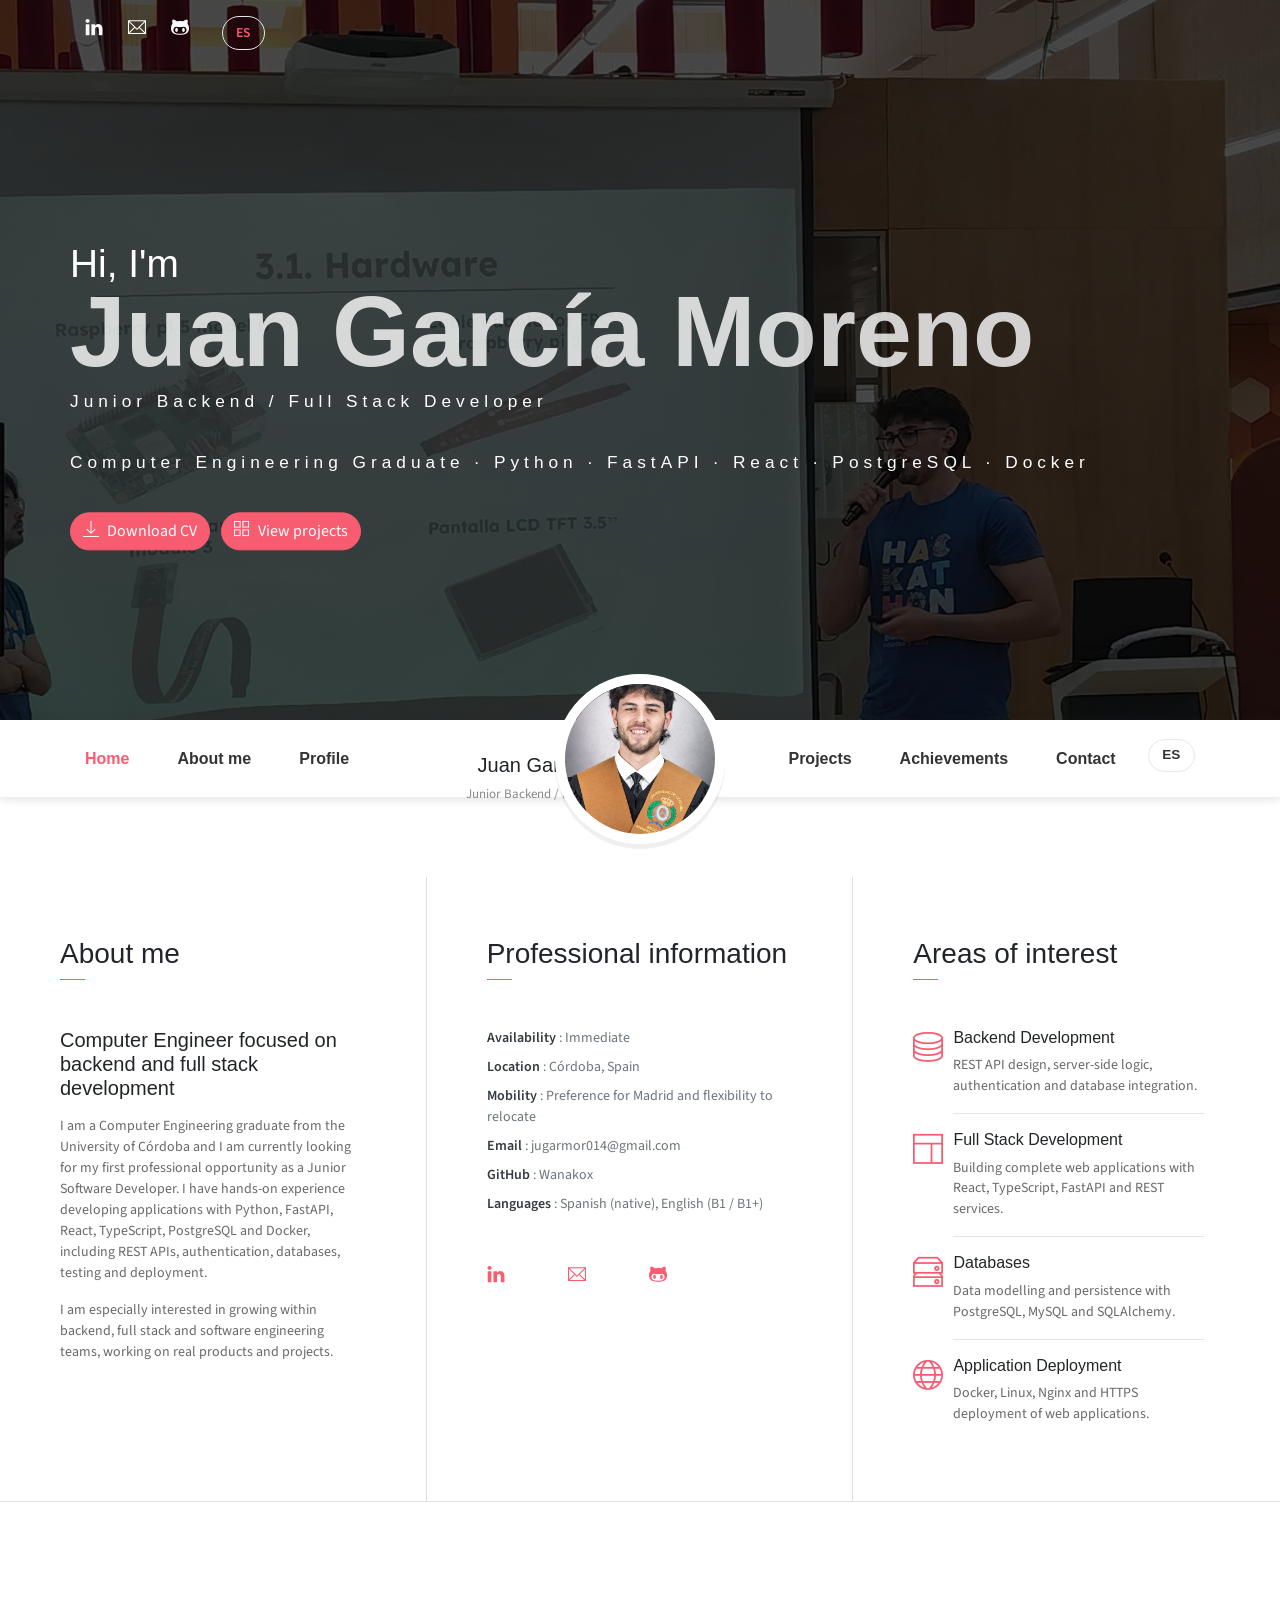
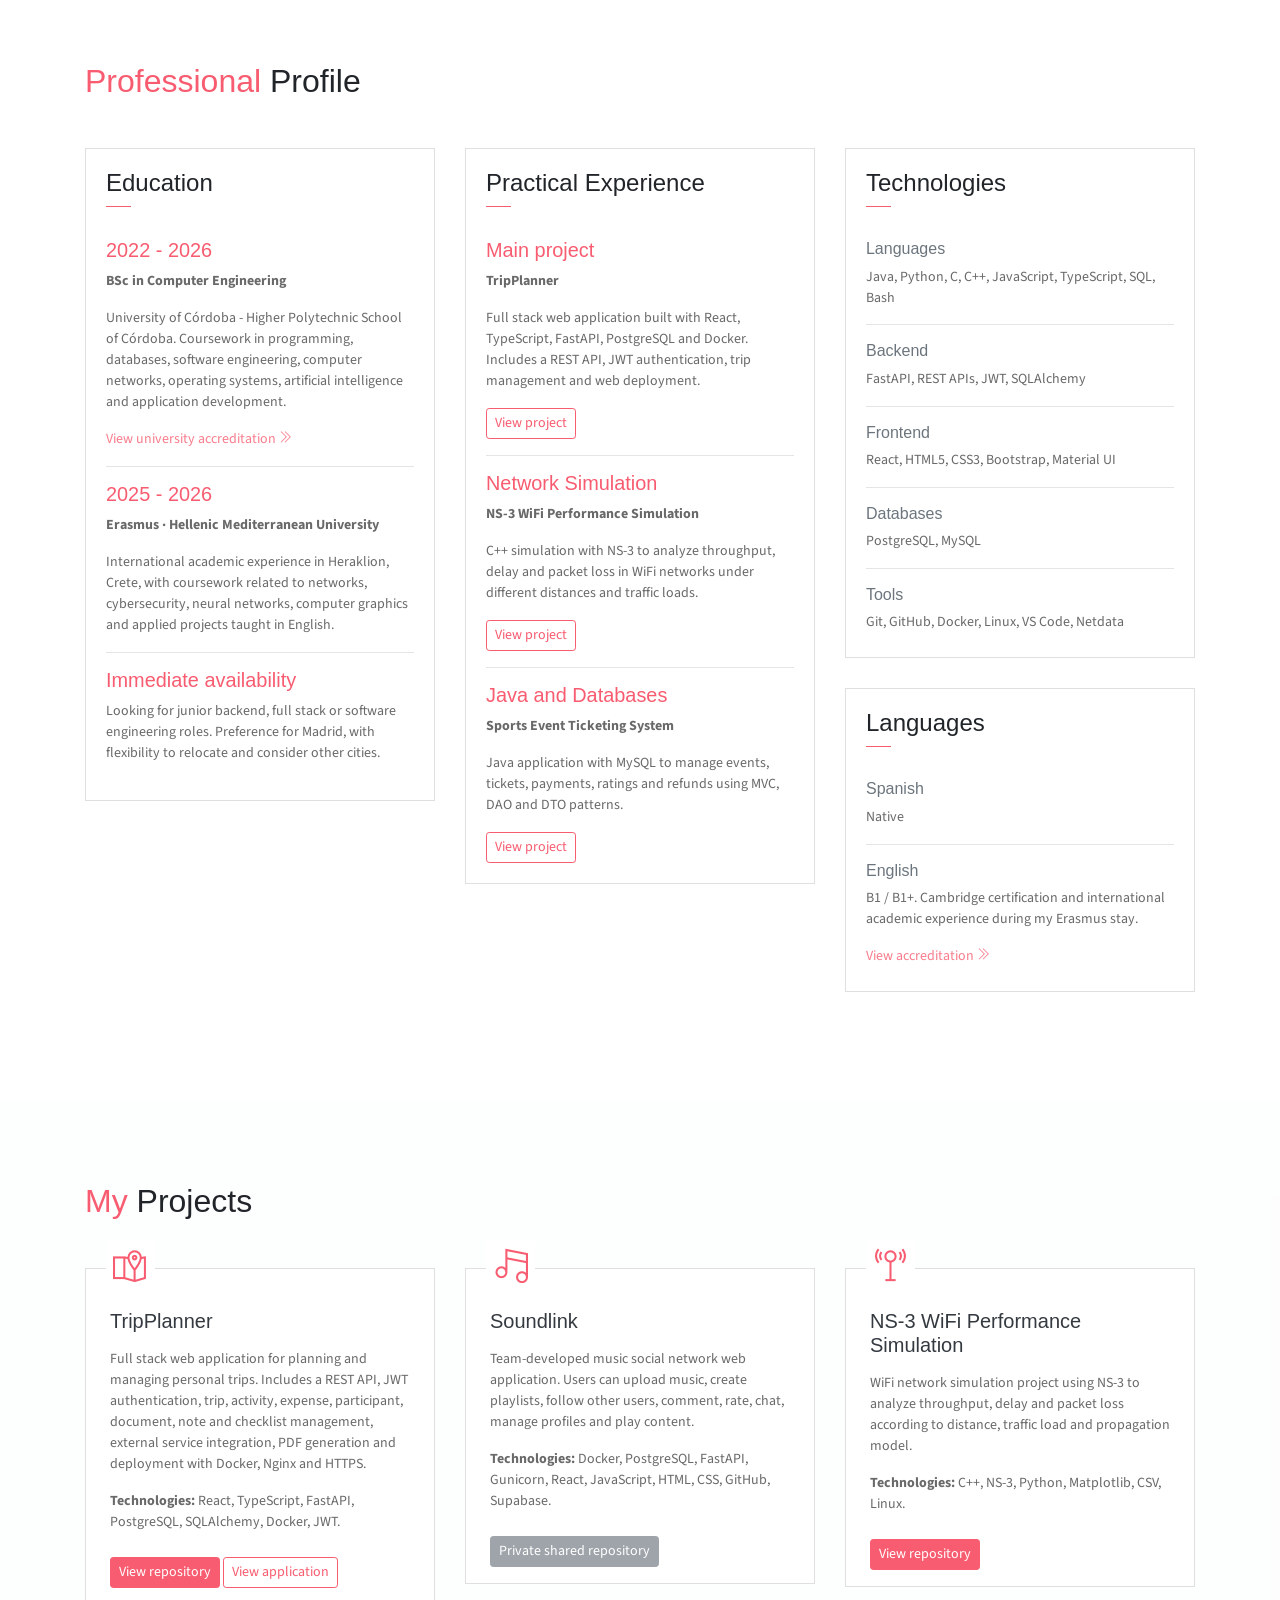
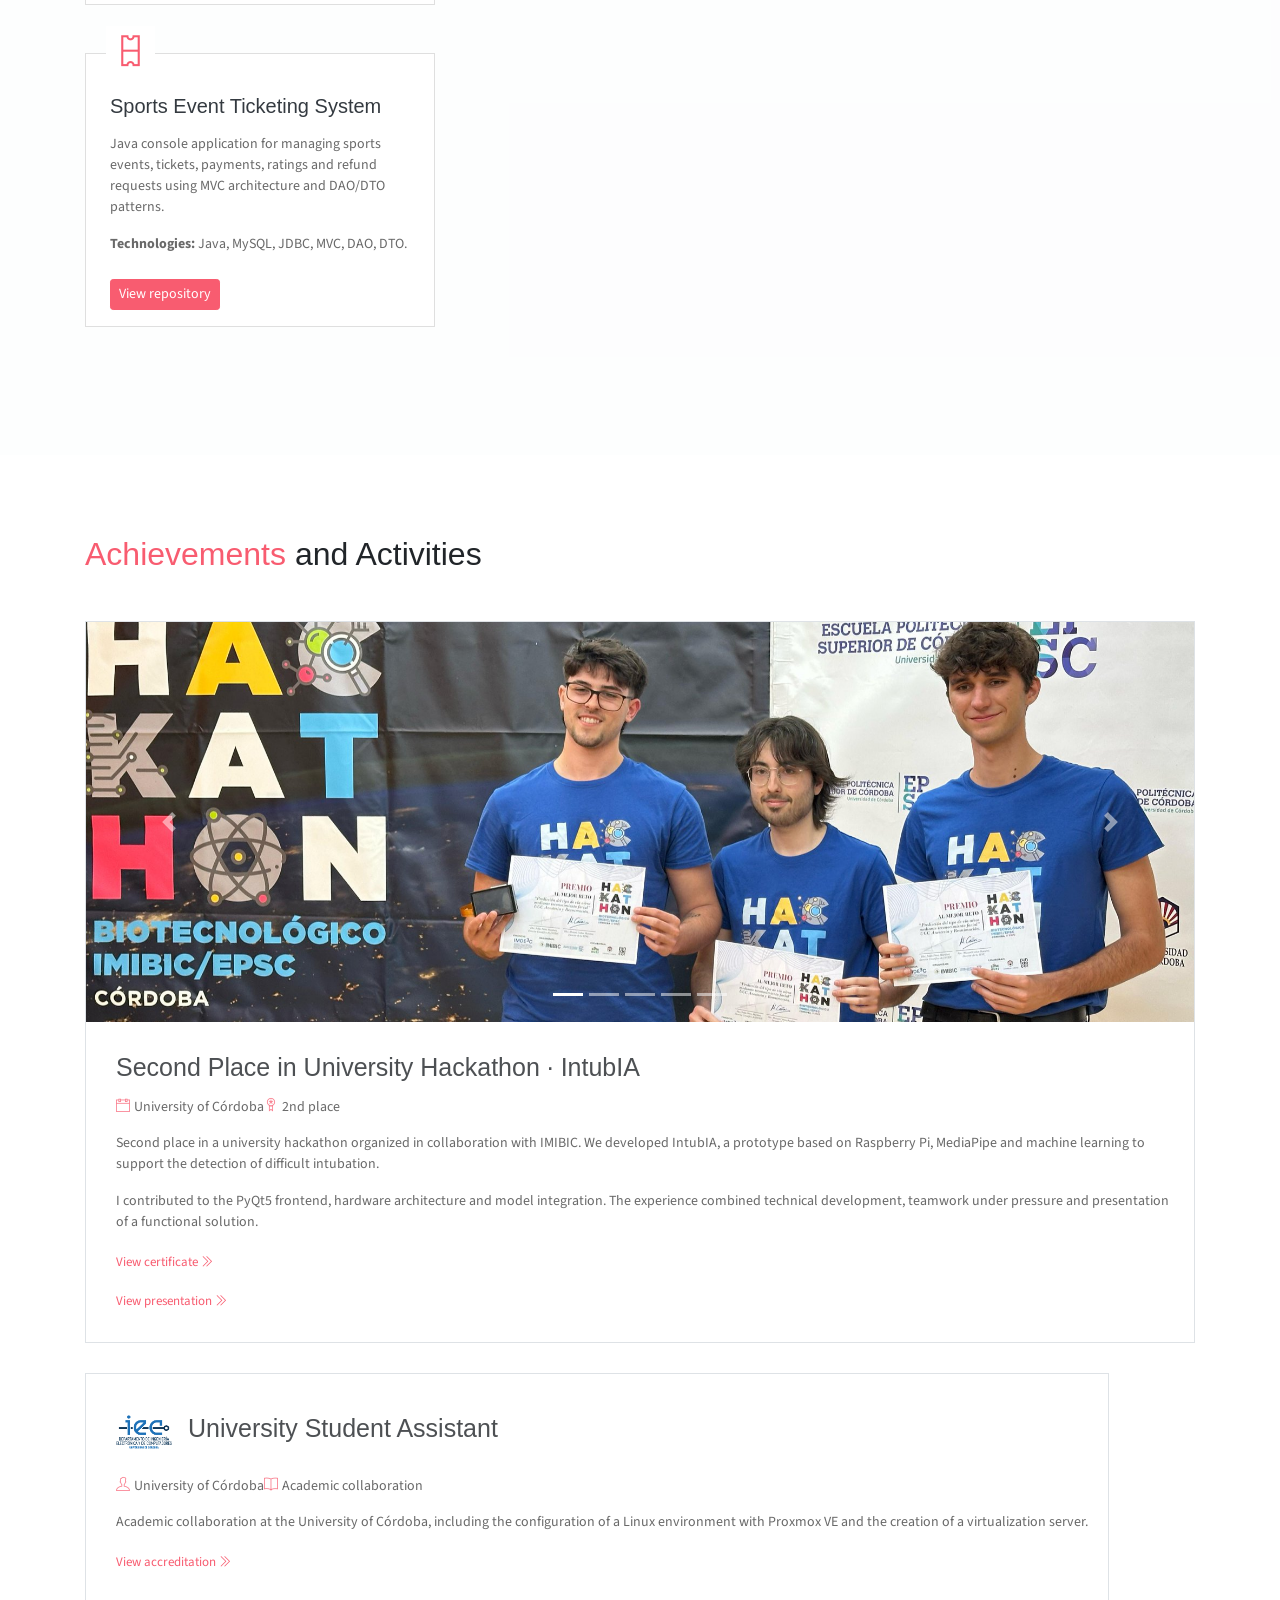
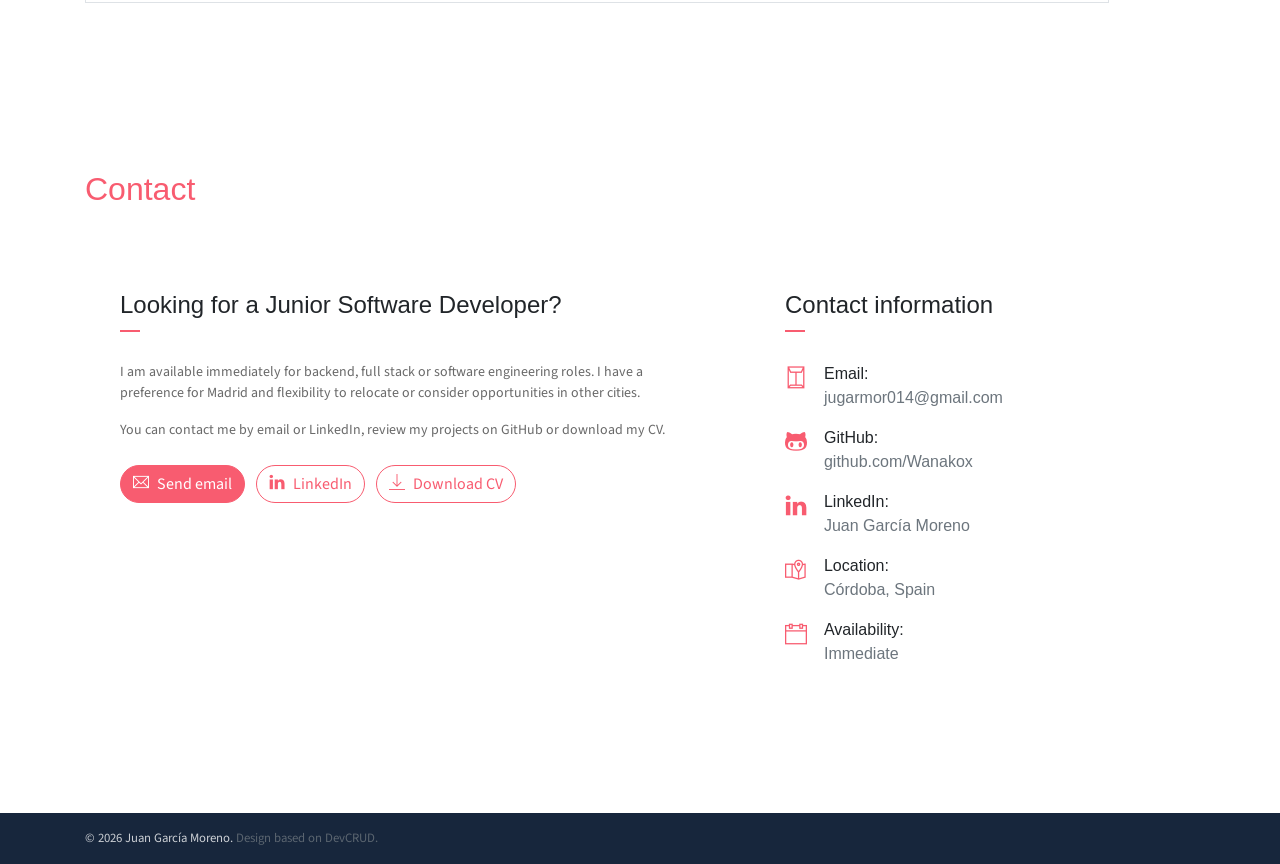
==== commit 19b911c0: "Actualizacion perfil y cv" ====
--- a/index-en.html
+++ b/index-en.html
@@ -43,7 +43,7 @@
                 <h6 class="header-mono">Junior Backend / Full Stack Developer</h6>
                 <h6 class="header-mono">Computer Engineering Graduate · Python · FastAPI · React · PostgreSQL · Docker</h6>
 
-                <a class="btn btn-primary btn-rounded" href="assets/docs/cv/juan_garcia_moreno_cv.pdf" target="_blank" rel="noopener noreferrer">
+                <a class="btn btn-primary btn-rounded" href="assets/docs/cv/juan_garcia_moreno_cv_en.pdf" target="_blank" rel="noopener noreferrer">
                     <i class="ti-download pr-2"></i>Download CV
                 </a>
                 <a class="btn btn-primary btn-rounded ml-2" href="#proyectos">
@@ -66,7 +66,7 @@
                 </ul>
 
                 <ul class="navbar-nav brand">
-                    <img src="assets/imgs/avatar.jpg" alt="Profile photo of Juan García Moreno" class="brand-img">
+                    <img src="assets/imgs/avatar.jpeg" alt="Profile photo of Juan García Moreno" class="brand-img">
                     <li class="brand-txt">
                         <h5 class="brand-title">Juan García Moreno</h5>
                         <div class="brand-subtitle">Junior Backend / Full Stack Developer</div>
@@ -353,7 +353,7 @@
                         <div class="mt-4">
                             <a href="mailto:jugarmor014@gmail.com" class="btn btn-primary btn-rounded mr-2"><i class="ti-email pr-2"></i>Send email</a>
                             <a href="https://www.linkedin.com/in/juan-garc%C3%ADa-moreno/" class="btn btn-outline-primary btn-rounded mr-2" target="_blank" rel="noopener noreferrer"><i class="ti-linkedin pr-2"></i>LinkedIn</a>
-                            <a href="assets/docs/cv/juan_garcia_moreno_cv.pdf" class="btn btn-outline-primary btn-rounded" target="_blank" rel="noopener noreferrer"><i class="ti-download pr-2"></i>Download CV</a>
+                            <a href="assets/docs/cv/juan_garcia_moreno_cv_en.pdf" class="btn btn-outline-primary btn-rounded" target="_blank" rel="noopener noreferrer"><i class="ti-download pr-2"></i>Download CV</a>
                         </div>
                     </div>
                 </div>
--- a/assets/css/index.css
+++ b/assets/css/index.css
@@ -11771,3 +11771,15 @@
 .language-link:hover {
     background-color: #f7f7f7;
 }
+
+.brand .brand-img {
+    width: 170px;
+    height: 170px;
+    min-width: 80px;
+    aspect-ratio: 1 / 1;
+    object-fit: cover;
+    object-position: center;
+    border-radius: 50%;
+    align-self: center;
+    flex-shrink: 0;
+}
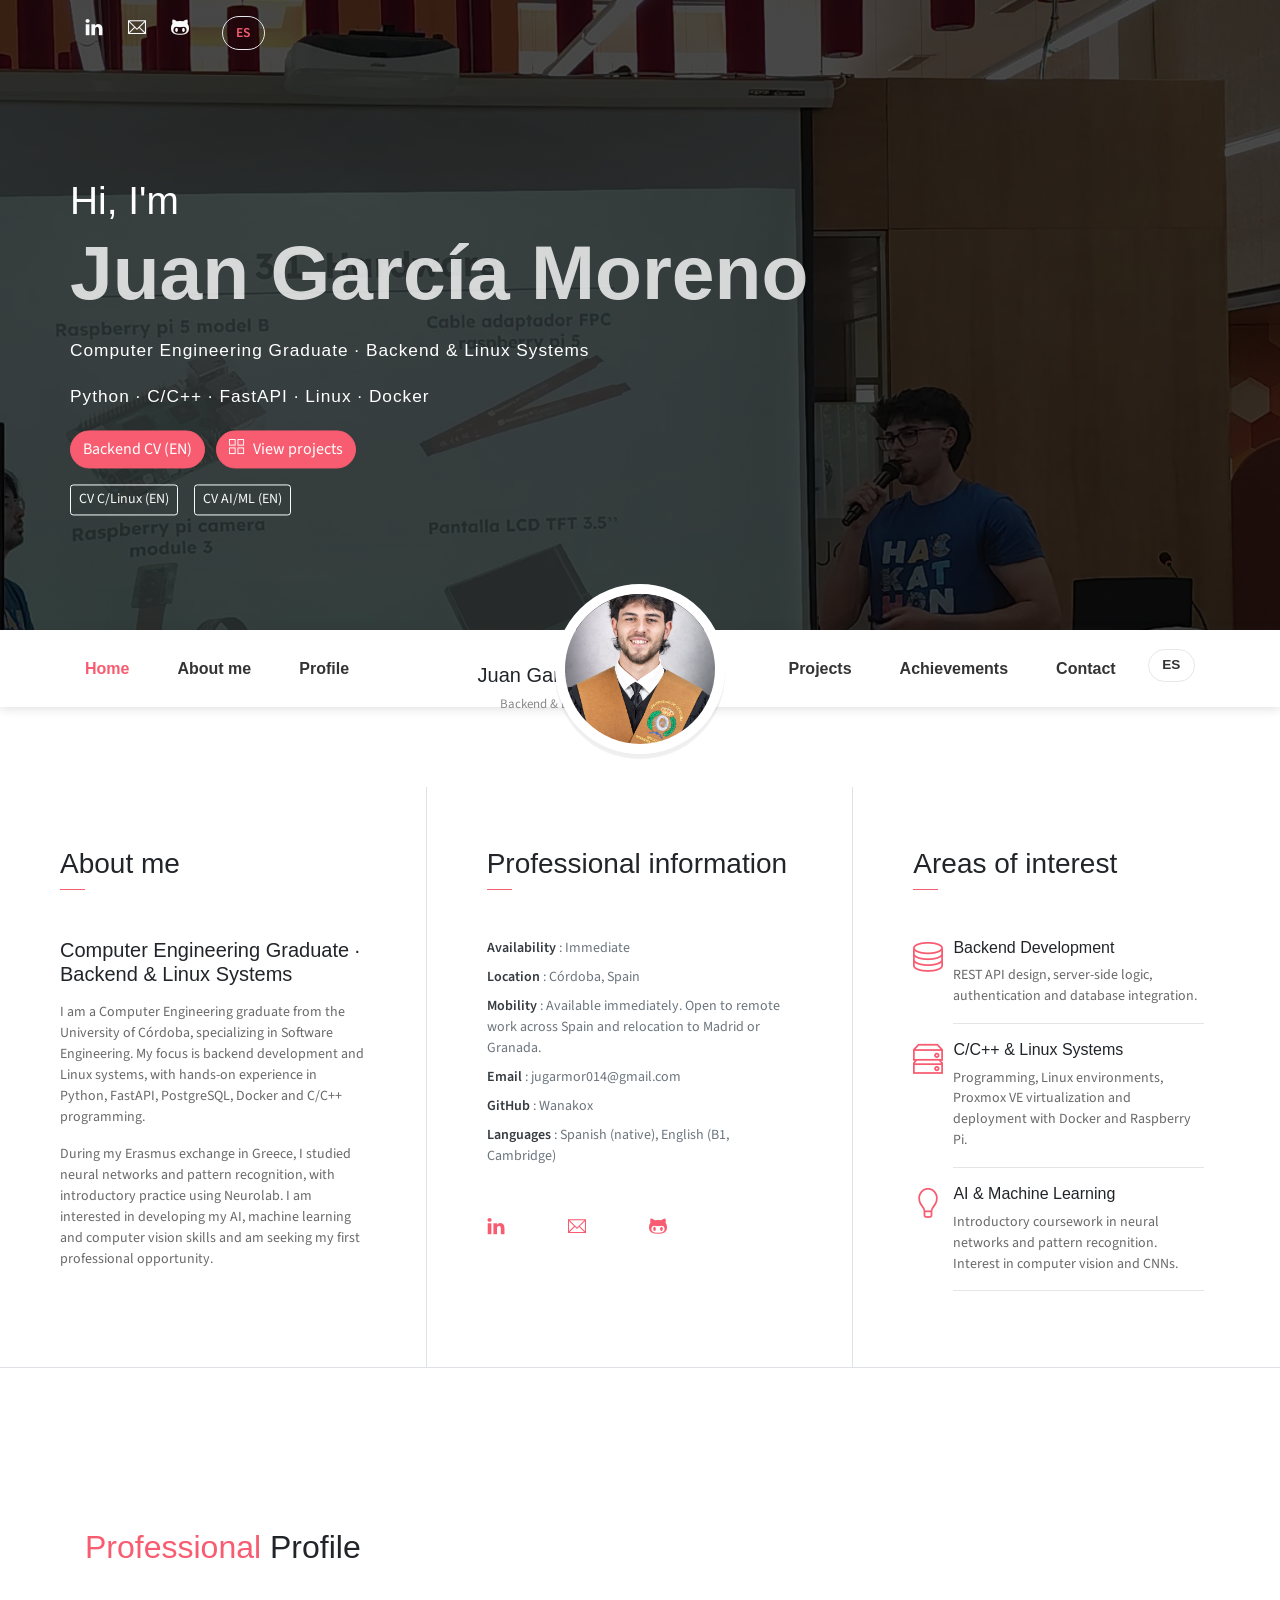
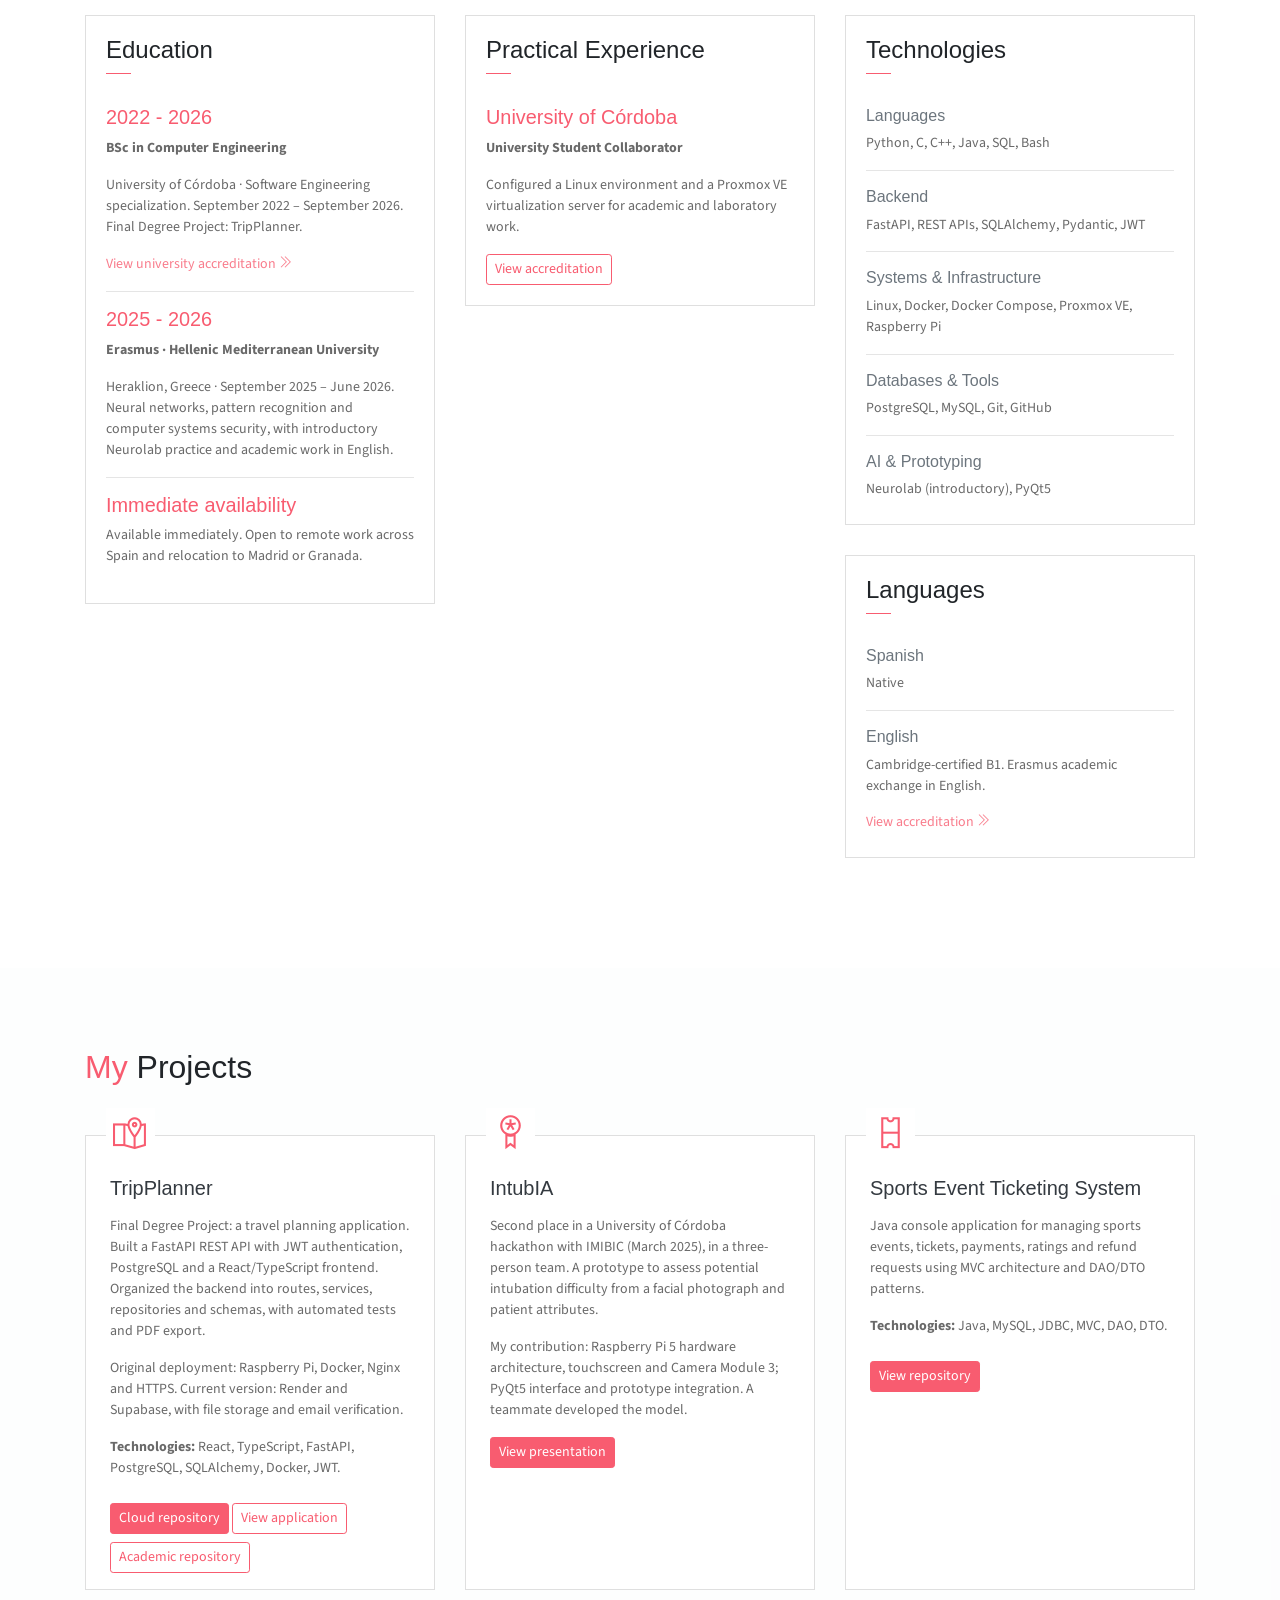
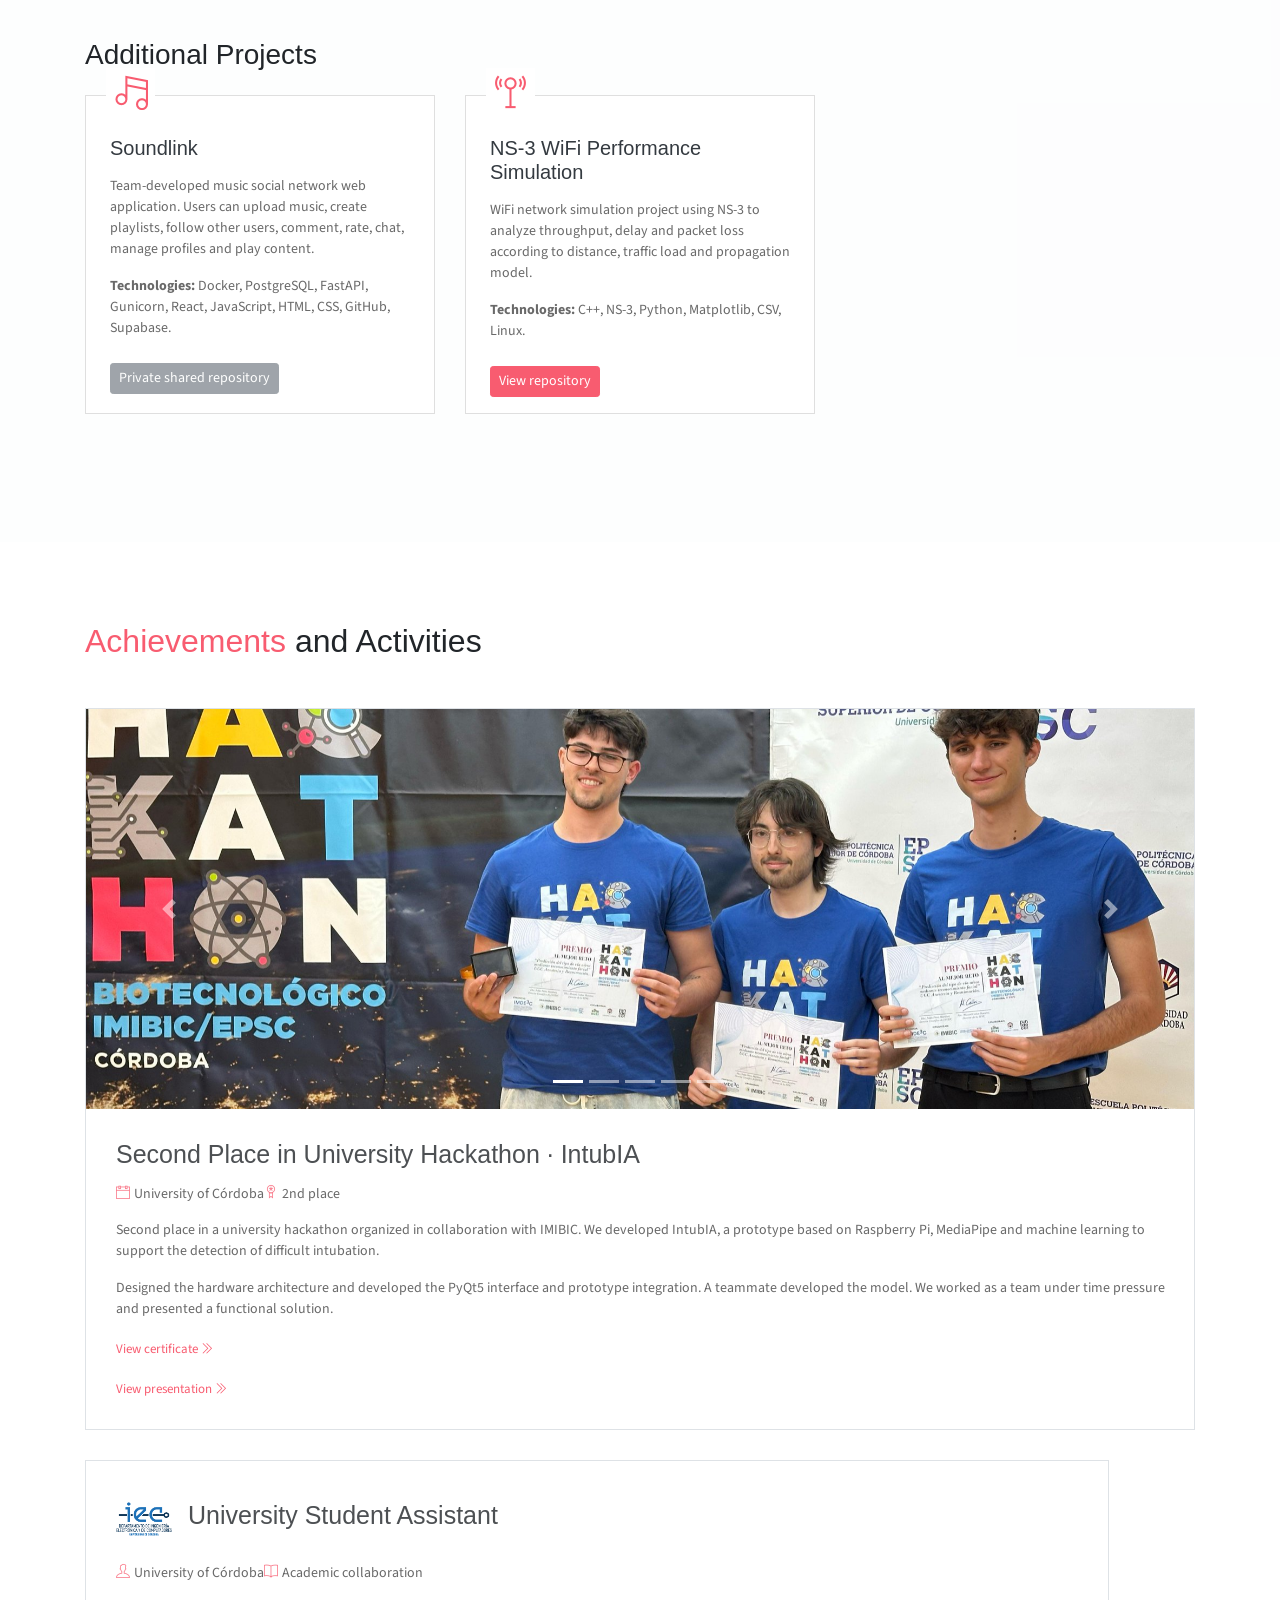
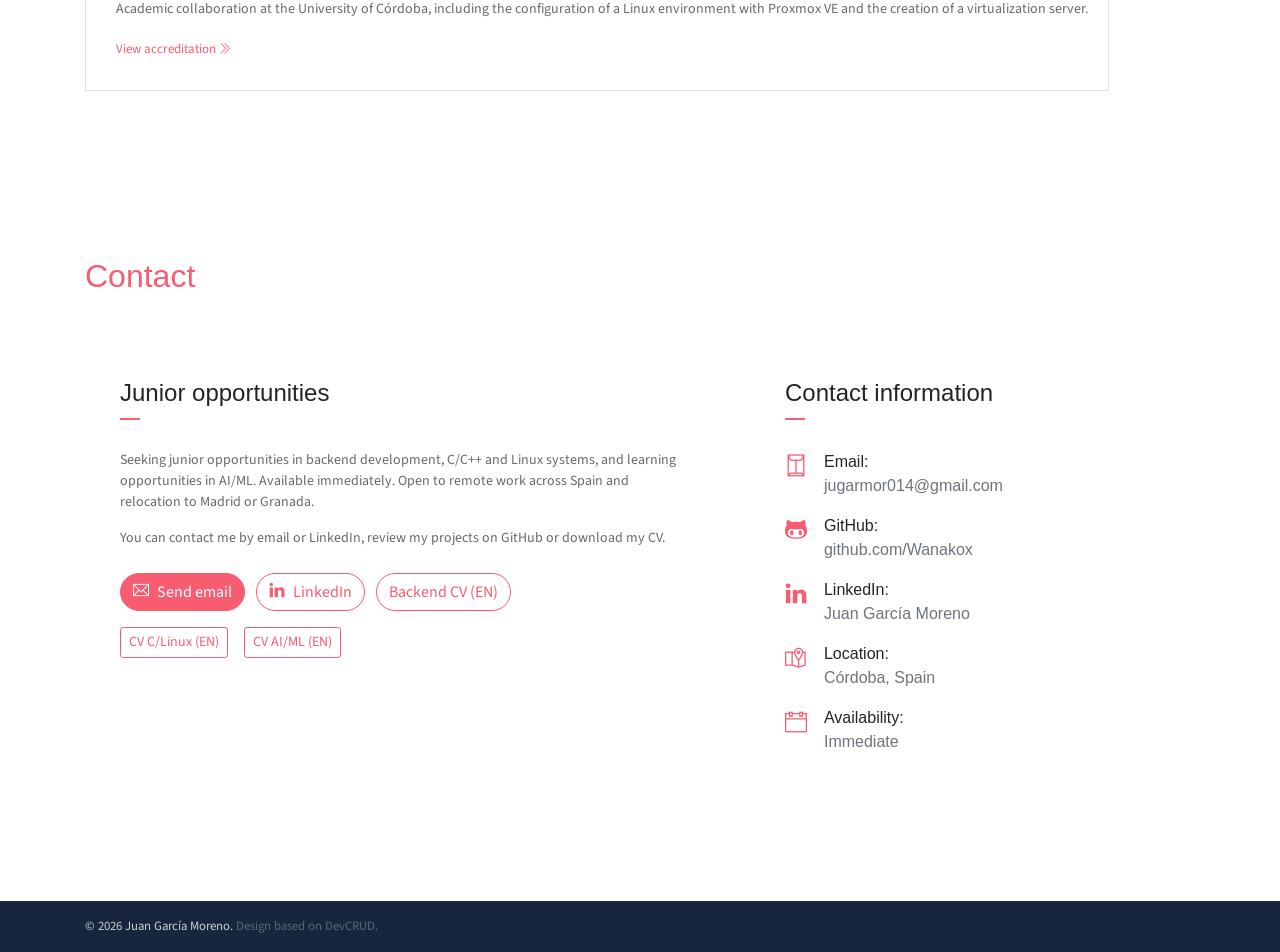
==== commit 673e4544: "Update bilingual portfolio, current CVs and featured projects" ====
--- a/index-en.html
+++ b/index-en.html
@@ -1,387 +1,321 @@
 <!DOCTYPE html>
+
 <html lang="en">
+<head>
+<meta charset="utf-8"/>
+<meta content="width=device-width, initial-scale=1, shrink-to-fit=no" name="viewport"/>
+<meta content="Portfolio of Juan García Moreno, Computer Engineering graduate. FastAPI backend projects, Linux systems and an interest in AI and machine learning." name="description"/>
+<meta content="Juan García Moreno" name="author"/>
+<title>Juan García Moreno | Backend &amp; Linux</title>
+<link href="assets/imgs/favicon/favicon.ico" rel="icon" type="image/png"/>
+<link href="assets/imgs/favicon/favicon.png" rel="icon" type="image/png"/>
+<link href="assets/imgs/favicon/apple-touch-icon.png" rel="apple-touch-icon"/>
+<link href="assets/imgs/favicon/site.webmanifest" rel="manifest"/>
+<link href="assets/vendors/themify-icons/css/themify-icons.css" rel="stylesheet"/>
+<link href="assets/css/index.css" rel="stylesheet"/>
+</head>
+<body data-offset="40" data-spy="scroll" data-target=".navbar" id="home">
+<header class="header">
+<div class="container">
+<ul class="social-icons pt-3">
+<li class="social-item">
+<a aria-label="LinkedIn" class="social-link text-light" href="https://www.linkedin.com/in/juan-garc%C3%ADa-moreno/" rel="noopener noreferrer" target="_blank">
+<i aria-hidden="true" class="ti-linkedin"></i>
+</a>
+</li>
+<li class="social-item">
+<a aria-label="Email" class="social-link text-light" href="mailto:jugarmor014@gmail.com">
+<i aria-hidden="true" class="ti-email"></i>
+</a>
+</li>
+<li class="social-item">
+<a aria-label="GitHub" class="social-link text-light" href="https://github.com/Wanakox" rel="noopener noreferrer" target="_blank">
+<i aria-hidden="true" class="ti-github"></i>
+</a>
+</li>
+<li class="nav-item"><a class="nav-link language-link" href="index.html">ES</a></li>
+</ul>
+<div class="header-content">
+<h4 class="header-subtitle">Hi, I'm</h4>
+<h1 class="header-title">Juan García Moreno</h1>
+<h6 class="header-mono">Computer Engineering Graduate · Backend &amp; Linux Systems</h6>
+<h6 class="header-mono">Python · C/C++ · FastAPI · Linux · Docker</h6>
+<a class="btn btn-primary btn-rounded" download="" href="assets/docs/cv/juan_garcia_moreno_cv_backend.pdf" rel="noopener noreferrer" target="_blank">Backend CV (EN)</a>
+<a class="btn btn-primary btn-rounded ml-2" href="#proyectos">
+<i class="ti-layout-grid2 pr-2"></i>View projects
+                </a>
+<div aria-label="Other CV versions" class="cv-options mt-3"><a class="btn btn-outline-light btn-sm mr-2" download="" href="assets/docs/cv/juan_garcia_moreno_cv_linux.pdf">CV C/Linux (EN)</a><a class="btn btn-outline-light btn-sm mr-2" download="" href="assets/docs/cv/juan_garcia_moreno_cv_ai.pdf">CV AI/ML (EN)</a></div></div>
+</div>
+</header>
+<nav class="navbar sticky-top navbar-expand-lg navbar-light bg-white" data-offset-top="510" data-spy="affix">
+<div class="container">
+<button aria-controls="navbarSupportedContent" aria-expanded="false" aria-label="Toggle navigation" class="navbar-toggler ml-auto" data-target="#navbarSupportedContent" data-toggle="collapse" type="button">
+<span class="navbar-toggler-icon"></span>
+</button>
+<div class="collapse mt-sm-20 navbar-collapse" id="navbarSupportedContent">
+<ul class="navbar-nav mr-auto">
+<li class="nav-item"><a class="nav-link" href="#home">Home</a></li>
+<li class="nav-item"><a class="nav-link" href="#sobre-mi">About me</a></li>
+<li class="nav-item"><a class="nav-link" href="#formacion">Profile</a></li>
+</ul>
+<ul class="navbar-nav brand">
+<img alt="Profile photo of Juan García Moreno" class="brand-img" src="assets/imgs/avatar.jpeg"/>
+<li class="brand-txt">
+<h5 class="brand-title">Juan García Moreno</h5>
+<div class="brand-subtitle">Backend &amp; Linux Systems</div>
+</li>
+</ul>
+<ul class="navbar-nav ml-auto">
+<li class="nav-item"><a class="nav-link" href="#proyectos">Projects</a></li>
+<li class="nav-item"><a class="nav-link" href="#logros">Achievements</a></li>
+<li class="nav-item last-item"><a class="nav-link" href="#contactos">Contact</a></li>
+<li class="nav-item"><a class="nav-link language-link" href="index.html">ES</a></li>
+</ul>
+</div>
+</div>
+</nav>
+<section class="section" id="sobre-mi">
+<div class="container-fluid">
+<div class="row about-section">
+<div class="col-lg-4 about-card">
+<h3 class="font-weight-light">About me</h3>
+<span class="line mb-5"></span>
+<h5 class="mb-3">Computer Engineering Graduate · Backend &amp; Linux Systems</h5>
+<p class="mt-20">I am a Computer Engineering graduate from the University of Córdoba, specializing in Software Engineering. My focus is backend development and Linux systems, with hands-on experience in Python, FastAPI, PostgreSQL, Docker and C/C++ programming.</p>
+<p>During my Erasmus exchange in Greece, I studied neural networks and pattern recognition, with introductory practice using Neurolab. I am interested in developing my AI, machine learning and computer vision skills and am seeking my first professional opportunity.</p>
+</div>
+<div class="col-lg-4 about-card">
+<h3 class="font-weight-light">Professional information</h3>
+<span class="line mb-5"></span>
+<ul class="mt40 info list-unstyled">
+<li><span>Availability</span> : Immediate</li>
+<li><span>Location</span> : Córdoba, Spain</li>
+<li><span>Mobility</span> : Available immediately. Open to remote work across Spain and relocation to Madrid or Granada.</li>
+<li><span>Email</span> : jugarmor014@gmail.com</li>
+<li><span>GitHub</span> : Wanakox</li>
+<li><span>Languages</span> : Spanish (native), English (B1, Cambridge)</li>
+</ul>
+<ul class="social-icons pt-4">
+<li class="social-item"><a class="social-link" href="https://www.linkedin.com/in/juan-garc%C3%ADa-moreno/" rel="noopener noreferrer" target="_blank"><i aria-hidden="true" class="ti-linkedin"></i></a></li>
+<li class="social-item"><a class="social-link" href="mailto:jugarmor014@gmail.com"><i aria-hidden="true" class="ti-email"></i></a></li>
+<li class="social-item"><a class="social-link" href="https://github.com/Wanakox" rel="noopener noreferrer" target="_blank"><i aria-hidden="true" class="ti-github"></i></a></li>
+</ul>
+</div>
+<div class="col-lg-4 about-card">
+<h3 class="font-weight-light">Areas of interest</h3>
+<span class="line mb-5"></span>
+<div class="row">
+<div class="col-1 text-danger pt-1"><i class="ti-server icon-lg"></i></div>
+<div class="col-10 ml-auto mr-3">
+<h6>Backend Development</h6>
+<p class="subtitle">REST API design, server-side logic, authentication and database integration.</p>
+<hr/>
+</div>
+</div>
+<div class="row">
+<div class="col-1 text-danger pt-1"><i class="ti-harddrives icon-lg"></i></div>
+<div class="col-10 ml-auto mr-3">
+<h6>C/C++ &amp; Linux Systems</h6>
+<p class="subtitle">Programming, Linux environments, Proxmox VE virtualization and deployment with Docker and Raspberry Pi.</p>
+<hr/>
+</div>
+</div>
+<div class="row">
+<div class="col-1 text-danger pt-1"><i class="ti-light-bulb icon-lg"></i></div>
+<div class="col-10 ml-auto mr-3">
+<h6>AI &amp; Machine Learning</h6>
+<p class="subtitle">Introductory coursework in neural networks and pattern recognition. Interest in computer vision and CNNs.</p>
+<hr/>
+</div>
+</div>
 
-<head>
-    <meta charset="utf-8">
-    <meta name="viewport" content="width=device-width, initial-scale=1, shrink-to-fit=no">
-    <meta name="description" content="Professional portfolio of Juan García Moreno, Computer Engineering graduate and Junior Software Developer focused on backend and full stack development.">
-    <meta name="author" content="Juan García Moreno">
-    <title>Juan García Moreno | Junior Software Developer</title>
-    <link rel="icon" type="image/png" href="assets/imgs/favicon/favicon.ico">
-    <link rel="icon" type="image/png" href="assets/imgs/favicon/favicon.png">
-    <link rel="apple-touch-icon" href="assets/imgs/favicon/apple-touch-icon.png">
-    <link rel="manifest" href="assets/imgs/favicon/site.webmanifest">
-    <link rel="stylesheet" href="assets/vendors/themify-icons/css/themify-icons.css">
-    <link rel="stylesheet" href="assets/css/index.css">
-</head>
+</div>
+</div>
+</div>
+</section>
+<section class="section" id="formacion">
+<div class="container">
+<h2 class="mb-5"><span class="text-danger">Professional</span> Profile</h2>
+<div class="row">
+<div class="col-md-6 col-lg-4">
+<div class="card">
+<div class="card-header"><div class="mt-2"><h4>Education</h4><span class="line"></span></div></div>
+<div class="card-body">
+<h6 class="title text-danger">2022 - 2026</h6>
+<p><strong>BSc in Computer Engineering</strong></p>
+<p class="subtitle">University of Córdoba · Software Engineering specialization. September 2022 – September 2026. Final Degree Project: TripPlanner.</p>
+<p><a class="read-more" href="assets/docs/certificados/titulo_informatica.pdf" rel="noopener noreferrer" target="_blank">View university accreditation <i class="ti-angle-double-right"></i></a></p>
+<hr/>
+<h6 class="title text-danger">2025 - 2026</h6>
+<p><strong>Erasmus · Hellenic Mediterranean University</strong></p>
+<p class="subtitle">Heraklion, Greece · September 2025 – June 2026. Neural networks, pattern recognition and computer systems security, with introductory Neurolab practice and academic work in English.</p>
+<hr/>
+<h6 class="title text-danger">Immediate availability</h6>
+<p class="subtitle">Available immediately. Open to remote work across Spain and relocation to Madrid or Granada.</p>
+</div>
+</div>
+</div>
+<div class="col-md-6 col-lg-4">
+<div class="card">
+<div class="card-header"><div class="mt-2"><h4>Practical Experience</h4><span class="line"></span></div></div>
+<div class="card-body"><h6 class="title text-danger">University of Córdoba</h6><p><strong>University Student Collaborator</strong></p><p class="subtitle">Configured a Linux environment and a Proxmox VE virtualization server for academic and laboratory work.</p><a class="btn btn-outline-danger btn-sm" href="assets/docs/alumno_colaborador/alumno_interno.pdf" rel="noopener noreferrer" target="_blank">View accreditation</a></div>
+</div>
+</div>
+<div class="col-lg-4">
+<div class="card">
+<div class="card-header"><div class="pull-left"><h4 class="mt-2">Technologies</h4><span class="line"></span></div></div>
+<div class="card-body pb-2"><h6>Languages</h6><p class="subtitle">Python, C, C++, Java, SQL, Bash</p><hr/><h6>Backend</h6><p class="subtitle">FastAPI, REST APIs, SQLAlchemy, Pydantic, JWT</p><hr/><h6>Systems &amp; Infrastructure</h6><p class="subtitle">Linux, Docker, Docker Compose, Proxmox VE, Raspberry Pi</p><hr/><h6>Databases &amp; Tools</h6><p class="subtitle">PostgreSQL, MySQL, Git, GitHub</p><hr/><h6>AI &amp; Prototyping</h6><p class="subtitle">Neurolab (introductory), PyQt5</p></div>
+</div>
+<div class="card">
+<div class="card-header"><div class="pull-left"><h4 class="mt-2">Languages</h4><span class="line"></span></div></div>
+<div class="card-body pb-2">
+<h6>Spanish</h6><p class="subtitle">Native</p><hr/>
+<h6>English</h6>
+<p class="subtitle">Cambridge-certified B1. Erasmus academic exchange in English.</p>
+<p><a class="read-more" href="assets/docs/certificados/B1.pdf" rel="noopener noreferrer" target="_blank">View accreditation <i class="ti-angle-double-right"></i></a></p>
+</div>
+</div>
+</div>
+</div>
+</div>
+</section>
+<section class="section bg-custom-gray" id="proyectos">
+<div class="container">
+<h2 class="mb-5"><span class="text-danger">My</span> Projects</h2>
+<div class="row">
+<div class="col-md-6 col-lg-4">
+<div class="card mb-5">
+<div class="card-header has-icon"><i aria-hidden="true" class="ti-map-alt text-danger"></i></div>
+<div class="card-body px-4 py-3">
+<h5 class="mb-3 card-title text-dark">TripPlanner</h5>
+<p class="subtitle">Final Degree Project: a travel planning application. Built a FastAPI REST API with JWT authentication, PostgreSQL and a React/TypeScript frontend. Organized the backend into routes, services, repositories and schemas, with automated tests and PDF export.</p><p class="subtitle">Original deployment: Raspberry Pi, Docker, Nginx and HTTPS. Current version: Render and Supabase, with file storage and email verification.</p>
+<p class="subtitle"><strong>Technologies:</strong> React, TypeScript, FastAPI, PostgreSQL, SQLAlchemy, Docker, JWT.</p>
+<a class="btn btn-primary btn-sm mt-2" href="https://github.com/Wanakox/trip-planner-cloud" rel="noopener noreferrer" target="_blank">Cloud repository</a>
+<a class="btn btn-outline-primary btn-sm mt-2" href="https://trip-planner-frontend-vnir.onrender.com" rel="noopener noreferrer" target="_blank">View application</a>
+<a class="btn btn-outline-primary btn-sm mt-2" href="https://github.com/Wanakox/trip-planner" rel="noopener noreferrer" target="_blank">Academic repository</a></div>
+</div>
+</div><div class="col-md-6 col-lg-4"><div class="card mb-5"><div class="card-header has-icon"><i aria-hidden="true" class="ti-medall text-danger"></i></div><div class="card-body px-4 py-3"><h5 class="mb-3 card-title text-dark">IntubIA</h5><p class="subtitle">Second place in a University of Córdoba hackathon with IMIBIC (March 2025), in a three-person team. A prototype to assess potential intubation difficulty from a facial photograph and patient attributes.</p><p class="subtitle">My contribution: Raspberry Pi 5 hardware architecture, touchscreen and Camera Module 3; PyQt5 interface and prototype integration. A teammate developed the model.</p><a class="btn btn-primary btn-sm" href="assets/docs/hackathon/hackathon.pdf" rel="noopener noreferrer" target="_blank">View presentation</a></div></div></div>
 
-<body data-spy="scroll" data-target=".navbar" data-offset="40" id="home">
-    <header class="header">
-        <div class="container">
-            <ul class="social-icons pt-3">
-                <li class="social-item">
-                    <a class="social-link text-light" href="https://www.linkedin.com/in/juan-garc%C3%ADa-moreno/" target="_blank" rel="noopener noreferrer" aria-label="LinkedIn">
-                        <i class="ti-linkedin" aria-hidden="true"></i>
-                    </a>
-                </li>
-                <li class="social-item">
-                    <a class="social-link text-light" href="mailto:jugarmor014@gmail.com" aria-label="Email">
-                        <i class="ti-email" aria-hidden="true"></i>
-                    </a>
-                </li>
-                <li class="social-item">
-                    <a class="social-link text-light" href="https://github.com/Wanakox" target="_blank" rel="noopener noreferrer" aria-label="GitHub">
-                        <i class="ti-github" aria-hidden="true"></i>
-                    </a>
-                </li>
-                <li class="nav-item"><a href="index.html" class="nav-link language-link">ES</a></li>
-            </ul>
 
-            <div class="header-content">
-                <h4 class="header-subtitle">Hi, I'm</h4>
-                <h1 class="header-title">Juan García Moreno</h1>
-                <h6 class="header-mono">Junior Backend / Full Stack Developer</h6>
-                <h6 class="header-mono">Computer Engineering Graduate · Python · FastAPI · React · PostgreSQL · Docker</h6>
-
-                <a class="btn btn-primary btn-rounded" href="assets/docs/cv/juan_garcia_moreno_cv_en.pdf" target="_blank" rel="noopener noreferrer">
-                    <i class="ti-download pr-2"></i>Download CV
-                </a>
-                <a class="btn btn-primary btn-rounded ml-2" href="#proyectos">
-                    <i class="ti-layout-grid2 pr-2"></i>View projects
-                </a>
-            </div>
-        </div>
-    </header>
-
-    <nav class="navbar sticky-top navbar-expand-lg navbar-light bg-white" data-spy="affix" data-offset-top="510">
-        <div class="container">
-            <button class="navbar-toggler ml-auto" type="button" data-toggle="collapse" data-target="#navbarSupportedContent" aria-controls="navbarSupportedContent" aria-expanded="false" aria-label="Toggle navigation">
-                <span class="navbar-toggler-icon"></span>
-            </button>
-            <div class="collapse mt-sm-20 navbar-collapse" id="navbarSupportedContent">
-                <ul class="navbar-nav mr-auto">
-                    <li class="nav-item"><a href="#home" class="nav-link">Home</a></li>
-                    <li class="nav-item"><a href="#sobre-mi" class="nav-link">About me</a></li>
-                    <li class="nav-item"><a href="#formacion" class="nav-link">Profile</a></li>
-                </ul>
-
-                <ul class="navbar-nav brand">
-                    <img src="assets/imgs/avatar.jpeg" alt="Profile photo of Juan García Moreno" class="brand-img">
-                    <li class="brand-txt">
-                        <h5 class="brand-title">Juan García Moreno</h5>
-                        <div class="brand-subtitle">Junior Backend / Full Stack Developer</div>
-                    </li>
-                </ul>
-
-                <ul class="navbar-nav ml-auto">
-                    <li class="nav-item"><a href="#proyectos" class="nav-link">Projects</a></li>
-                    <li class="nav-item"><a href="#logros" class="nav-link">Achievements</a></li>
-                    <li class="nav-item last-item"><a href="#contactos" class="nav-link">Contact</a></li>
-                    <li class="nav-item"><a href="index.html" class="nav-link language-link">ES</a></li>
-                </ul>
-            </div>
-        </div>
-    </nav>
-
-    <section class="section" id="sobre-mi">
-        <div class="container-fluid">
-            <div class="row about-section">
-                <div class="col-lg-4 about-card">
-                    <h3 class="font-weight-light">About me</h3>
-                    <span class="line mb-5"></span>
-                    <h5 class="mb-3">Computer Engineer focused on backend and full stack development</h5>
-                    <p class="mt-20">
-                        I am a Computer Engineering graduate from the University of Córdoba and I am currently looking for my first professional opportunity as a Junior Software Developer. I have hands-on experience developing applications with Python, FastAPI, React, TypeScript, PostgreSQL and Docker, including REST APIs, authentication, databases, testing and deployment.
-                    </p>
-                    <p>
-                        I am especially interested in growing within backend, full stack and software engineering teams, working on real products and projects.
-                    </p>
-                </div>
-
-                <div class="col-lg-4 about-card">
-                    <h3 class="font-weight-light">Professional information</h3>
-                    <span class="line mb-5"></span>
-                    <ul class="mt40 info list-unstyled">
-                        <li><span>Availability</span> : Immediate</li>
-                        <li><span>Location</span> : Córdoba, Spain</li>
-                        <li><span>Mobility</span> : Preference for Madrid and flexibility to relocate</li>
-                        <li><span>Email</span> : jugarmor014@gmail.com</li>
-                        <li><span>GitHub</span> : Wanakox</li>
-                        <li><span>Languages</span> : Spanish (native), English (B1 / B1+)</li>
-                    </ul>
-                    <ul class="social-icons pt-4">
-                        <li class="social-item"><a class="social-link" href="https://www.linkedin.com/in/juan-garc%C3%ADa-moreno/" target="_blank" rel="noopener noreferrer"><i class="ti-linkedin" aria-hidden="true"></i></a></li>
-                        <li class="social-item"><a class="social-link" href="mailto:jugarmor014@gmail.com"><i class="ti-email" aria-hidden="true"></i></a></li>
-                        <li class="social-item"><a class="social-link" href="https://github.com/Wanakox" target="_blank" rel="noopener noreferrer"><i class="ti-github" aria-hidden="true"></i></a></li>
-                    </ul>
-                </div>
-
-                <div class="col-lg-4 about-card">
-                    <h3 class="font-weight-light">Areas of interest</h3>
-                    <span class="line mb-5"></span>
-
-                    <div class="row">
-                        <div class="col-1 text-danger pt-1"><i class="ti-server icon-lg"></i></div>
-                        <div class="col-10 ml-auto mr-3">
-                            <h6>Backend Development</h6>
-                            <p class="subtitle">REST API design, server-side logic, authentication and database integration.</p>
-                            <hr>
-                        </div>
-                    </div>
-
-                    <div class="row">
-                        <div class="col-1 text-danger pt-1"><i class="ti-layout icon-lg"></i></div>
-                        <div class="col-10 ml-auto mr-3">
-                            <h6>Full Stack Development</h6>
-                            <p class="subtitle">Building complete web applications with React, TypeScript, FastAPI and REST services.</p>
-                            <hr>
-                        </div>
-                    </div>
-
-                    <div class="row">
-                        <div class="col-1 text-danger pt-1"><i class="ti-harddrives icon-lg"></i></div>
-                        <div class="col-10 ml-auto mr-3">
-                            <h6>Databases</h6>
-                            <p class="subtitle">Data modelling and persistence with PostgreSQL, MySQL and SQLAlchemy.</p>
-                            <hr>
-                        </div>
-                    </div>
-
-                    <div class="row">
-                        <div class="col-1 text-danger pt-1"><i class="ti-world icon-lg"></i></div>
-                        <div class="col-10 ml-auto mr-3">
-                            <h6>Application Deployment</h6>
-                            <p class="subtitle">Docker, Linux, Nginx and HTTPS deployment of web applications.</p>
-                        </div>
-                    </div>
-                </div>
-            </div>
-        </div>
-    </section>
-
-    <section class="section" id="formacion">
-        <div class="container">
-            <h2 class="mb-5"><span class="text-danger">Professional</span> Profile</h2>
-            <div class="row">
-                <div class="col-md-6 col-lg-4">
-                    <div class="card">
-                        <div class="card-header"><div class="mt-2"><h4>Education</h4><span class="line"></span></div></div>
-                        <div class="card-body">
-                            <h6 class="title text-danger">2022 - 2026</h6>
-                            <p><strong>BSc in Computer Engineering</strong></p>
-                            <p class="subtitle">University of Córdoba - Higher Polytechnic School of Córdoba. Coursework in programming, databases, software engineering, computer networks, operating systems, artificial intelligence and application development.</p>
-                            <p><a href="assets/docs/certificados/titulo_informatica.pdf" class="read-more" target="_blank" rel="noopener noreferrer">View university accreditation <i class="ti-angle-double-right"></i></a></p>
-                            <hr>
-
-                            <h6 class="title text-danger">2025 - 2026</h6>
-                            <p><strong>Erasmus · Hellenic Mediterranean University</strong></p>
-                            <p class="subtitle">International academic experience in Heraklion, Crete, with coursework related to networks, cybersecurity, neural networks, computer graphics and applied projects taught in English.</p>
-                            <hr>
-
-                            <h6 class="title text-danger">Immediate availability</h6>
-                            <p class="subtitle">Looking for junior backend, full stack or software engineering roles. Preference for Madrid, with flexibility to relocate and consider other cities.</p>
-                        </div>
-                    </div>
-                </div>
-
-                <div class="col-md-6 col-lg-4">
-                    <div class="card">
-                        <div class="card-header"><div class="mt-2"><h4>Practical Experience</h4><span class="line"></span></div></div>
-                        <div class="card-body">
-                            <h6 class="title text-danger">Main project</h6>
-                            <p><strong>TripPlanner</strong></p>
-                            <p class="subtitle">Full stack web application built with React, TypeScript, FastAPI, PostgreSQL and Docker. Includes a REST API, JWT authentication, trip management and web deployment.</p>
-                            <a href="https://github.com/Wanakox/trip-planner" target="_blank" rel="noopener noreferrer" class="btn btn-outline-danger btn-sm">View project</a>
-                            <hr>
-
-                            <h6 class="title text-danger">Network Simulation</h6>
-                            <p><strong>NS-3 WiFi Performance Simulation</strong></p>
-                            <p class="subtitle">C++ simulation with NS-3 to analyze throughput, delay and packet loss in WiFi networks under different distances and traffic loads.</p>
-                            <a href="https://github.com/Wanakox/ns3-wifi-throughput-distance" target="_blank" rel="noopener noreferrer" class="btn btn-outline-danger btn-sm">View project</a>
-                            <hr>
-
-                            <h6 class="title text-danger">Java and Databases</h6>
-                            <p><strong>Sports Event Ticketing System</strong></p>
-                            <p class="subtitle">Java application with MySQL to manage events, tickets, payments, ratings and refunds using MVC, DAO and DTO patterns.</p>
-                            <a href="https://github.com/Wanakox/sports-event-ticketing-system" target="_blank" rel="noopener noreferrer" class="btn btn-outline-danger btn-sm">View project</a>
-                        </div>
-                    </div>
-                </div>
-
-                <div class="col-lg-4">
-                    <div class="card">
-                        <div class="card-header"><div class="pull-left"><h4 class="mt-2">Technologies</h4><span class="line"></span></div></div>
-                        <div class="card-body pb-2">
-                            <h6>Languages</h6><p class="subtitle">Java, Python, C, C++, JavaScript, TypeScript, SQL, Bash</p><hr>
-                            <h6>Backend</h6><p class="subtitle">FastAPI, REST APIs, JWT, SQLAlchemy</p><hr>
-                            <h6>Frontend</h6><p class="subtitle">React, HTML5, CSS3, Bootstrap, Material UI</p><hr>
-                            <h6>Databases</h6><p class="subtitle">PostgreSQL, MySQL</p><hr>
-                            <h6>Tools</h6><p class="subtitle">Git, GitHub, Docker, Linux, VS Code, Netdata</p>
-                        </div>
-                    </div>
-
-                    <div class="card">
-                        <div class="card-header"><div class="pull-left"><h4 class="mt-2">Languages</h4><span class="line"></span></div></div>
-                        <div class="card-body pb-2">
-                            <h6>Spanish</h6><p class="subtitle">Native</p><hr>
-                            <h6>English</h6>
-                            <p class="subtitle">B1 / B1+. Cambridge certification and international academic experience during my Erasmus stay.</p>
-                            <p><a href="assets/docs/certificados/B1.pdf" class="read-more" target="_blank" rel="noopener noreferrer">View accreditation <i class="ti-angle-double-right"></i></a></p>
-                        </div>
-                    </div>
-                </div>
-            </div>
-        </div>
-    </section>
-
-    <section class="section bg-custom-gray" id="proyectos">
-        <div class="container">
-            <h2 class="mb-5"><span class="text-danger">My</span> Projects</h2>
-            <div class="row">
-                <div class="col-md-6 col-lg-4">
-                    <div class="card mb-5">
-                        <div class="card-header has-icon"><i class="ti-map-alt text-danger" aria-hidden="true"></i></div>
-                        <div class="card-body px-4 py-3">
-                            <h5 class="mb-3 card-title text-dark">TripPlanner</h5>
-                            <p class="subtitle">Full stack web application for planning and managing personal trips. Includes a REST API, JWT authentication, trip, activity, expense, participant, document, note and checklist management, external service integration, PDF generation and deployment with Docker, Nginx and HTTPS.</p>
-                            <p class="subtitle"><strong>Technologies:</strong> React, TypeScript, FastAPI, PostgreSQL, SQLAlchemy, Docker, JWT.</p>
-                            <a href="https://github.com/Wanakox/trip-planner" class="btn btn-primary btn-sm mt-2" target="_blank" rel="noopener noreferrer">View repository</a>
-                            <a href="https://tripplanner.giize.com" class="btn btn-outline-primary btn-sm mt-2" target="_blank" rel="noopener noreferrer">View application</a>
-                        </div>
-                    </div>
-                </div>
-
-                <div class="col-md-6 col-lg-4">
-                    <div class="card mb-5">
-                        <div class="card-header has-icon"><i class="ti-music-alt text-danger" aria-hidden="true"></i></div>
-                        <div class="card-body px-4 py-3">
-                            <h5 class="mb-3 card-title text-dark">Soundlink</h5>
-                            <p class="subtitle">Team-developed music social network web application. Users can upload music, create playlists, follow other users, comment, rate, chat, manage profiles and play content.</p>
-                            <p class="subtitle"><strong>Technologies:</strong> Docker, PostgreSQL, FastAPI, Gunicorn, React, JavaScript, HTML, CSS, GitHub, Supabase.</p>
-                            <span class="btn btn-secondary btn-sm mt-2 disabled">Private shared repository</span>
-                        </div>
-                    </div>
-                </div>
-
-                <div class="col-md-6 col-lg-4">
-                    <div class="card mb-5">
-                        <div class="card-header has-icon"><i class="ti-signal text-danger" aria-hidden="true"></i></div>
-                        <div class="card-body px-4 py-3">
-                            <h5 class="mb-3 card-title text-dark">NS-3 WiFi Performance Simulation</h5>
-                            <p class="subtitle">WiFi network simulation project using NS-3 to analyze throughput, delay and packet loss according to distance, traffic load and propagation model.</p>
-                            <p class="subtitle"><strong>Technologies:</strong> C++, NS-3, Python, Matplotlib, CSV, Linux.</p>
-                            <a href="https://github.com/Wanakox/ns3-wifi-throughput-distance" class="btn btn-primary btn-sm mt-2" target="_blank" rel="noopener noreferrer">View repository</a>
-                        </div>
-                    </div>
-                </div>
-
-                <div class="col-md-6 col-lg-4">
-                    <div class="card mb-5">
-                        <div class="card-header has-icon"><i class="ti-ticket text-danger" aria-hidden="true"></i></div>
-                        <div class="card-body px-4 py-3">
-                            <h5 class="mb-3 card-title text-dark">Sports Event Ticketing System</h5>
-                            <p class="subtitle">Java console application for managing sports events, tickets, payments, ratings and refund requests using MVC architecture and DAO/DTO patterns.</p>
-                            <p class="subtitle"><strong>Technologies:</strong> Java, MySQL, JDBC, MVC, DAO, DTO.</p>
-                            <a href="https://github.com/Wanakox/sports-event-ticketing-system" class="btn btn-primary btn-sm mt-2" target="_blank" rel="noopener noreferrer">View repository</a>
-                        </div>
-                    </div>
-                </div>
-            </div>
-        </div>
-    </section>
-
-    <section class="section" id="logros">
-        <div class="container">
-            <h2 class="mb-5"><span class="text-danger">Achievements</span> and Activities</h2>
-            <div class="row">
-                <div class="blog-card achievement-card">
-                    <div class="img-holder">
-                        <div id="hackathonCarousel" class="carousel slide" data-ride="carousel">
-                            <ol class="carousel-indicators">
-                                <li data-target="#hackathonCarousel" data-slide-to="0" class="active"></li>
-                                <li data-target="#hackathonCarousel" data-slide-to="1"></li>
-                                <li data-target="#hackathonCarousel" data-slide-to="2"></li>
-                                <li data-target="#hackathonCarousel" data-slide-to="3"></li>
-                                <li data-target="#hackathonCarousel" data-slide-to="4"></li>
-                            </ol>
-                            <div class="carousel-inner">
-                                <div class="carousel-item active"><img src="assets/imgs/hackathon/1.jpeg" class="d-block w-100" alt="University hackathon participation"></div>
-                                <div class="carousel-item"><img src="assets/imgs/hackathon/2.jpg" class="d-block w-100" alt="Team during the hackathon"></div>
-                                <div class="carousel-item"><img src="assets/imgs/hackathon/3.jpg" class="d-block w-100" alt="Project development during the hackathon"></div>
-                                <div class="carousel-item"><img src="assets/imgs/hackathon/4.jpg" class="d-block w-100" alt="Hackathon project presentation"></div>
-                                <div class="carousel-item"><img src="assets/imgs/hackathon/5.jpg" class="d-block w-100" alt="Hackathon recognition"></div>
-                            </div>
-                            <a class="carousel-control-prev" href="#hackathonCarousel" role="button" data-slide="prev"><span class="carousel-control-prev-icon" aria-hidden="true"></span><span class="sr-only">Previous</span></a>
-                            <a class="carousel-control-next" href="#hackathonCarousel" role="button" data-slide="next"><span class="carousel-control-next-icon" aria-hidden="true"></span><span class="sr-only">Next</span></a>
-                        </div>
-                    </div>
-
-                    <div class="content-holder">
-                        <h4 class="title">Second Place in University Hackathon · IntubIA</h4>
-                        <p class="post-details"><span><i class="ti-calendar text-danger"></i> University of Córdoba</span><span><i class="ti-medall text-danger"></i> 2nd place</span></p>
-                        <p>Second place in a university hackathon organized in collaboration with IMIBIC. We developed IntubIA, a prototype based on Raspberry Pi, MediaPipe and machine learning to support the detection of difficult intubation.</p>
-                        <p>I contributed to the PyQt5 frontend, hardware architecture and model integration. The experience combined technical development, teamwork under pressure and presentation of a functional solution.</p>
-                        <a href="assets/docs/hackathon/certificado.pdf" class="read-more" target="_blank" rel="noopener noreferrer">View certificate <i class="ti-angle-double-right"></i></a>
-                        <a href="assets/docs/hackathon/hackathon.pdf" class="read-more" target="_blank" rel="noopener noreferrer">View presentation <i class="ti-angle-double-right"></i></a>
-                    </div>
-                </div>
-
-                <div class="blog-card achievement-card">
-                    <div class="content-holder">
-                        <div class="d-flex align-items-center mb-3">
-                            <img src="assets/imgs/alumno_colaborador/icono_departamento.png" alt="Department icon" class="university-logo mr-3">
-                            <h4 class="title">University Student Assistant</h4>
-                        </div>
-                        <p class="post-details"><span><i class="ti-user text-danger"></i> University of Córdoba</span><span><i class="ti-book text-danger"></i> Academic collaboration</span></p>
-                        <p>Academic collaboration at the University of Córdoba, including the configuration of a Linux environment with Proxmox VE and the creation of a virtualization server.</p>
-                        <a href="assets/docs/alumno_colaborador/alumno_interno.pdf" class="read-more" target="_blank" rel="noopener noreferrer">View accreditation <i class="ti-angle-double-right"></i></a>
-                    </div>
-                </div>
-            </div>
-        </div>
-    </section>
-
-    <section class="section contact" id="contactos">
-        <div class="container">
-            <h2 class="mb-5"><span class="text-danger">Contact</span></h2>
-            <div class="row">
-                <div class="col-lg-7">
-                    <div class="contact-form-card">
-                        <h4 class="contact-title">Looking for a Junior Software Developer?</h4>
-                        <p class="subtitle">I am available immediately for backend, full stack or software engineering roles. I have a preference for Madrid and flexibility to relocate or consider opportunities in other cities.</p>
-                        <p class="subtitle">You can contact me by email or LinkedIn, review my projects on GitHub or download my CV.</p>
-                        <div class="mt-4">
-                            <a href="mailto:jugarmor014@gmail.com" class="btn btn-primary btn-rounded mr-2"><i class="ti-email pr-2"></i>Send email</a>
-                            <a href="https://www.linkedin.com/in/juan-garc%C3%ADa-moreno/" class="btn btn-outline-primary btn-rounded mr-2" target="_blank" rel="noopener noreferrer"><i class="ti-linkedin pr-2"></i>LinkedIn</a>
-                            <a href="assets/docs/cv/juan_garcia_moreno_cv_en.pdf" class="btn btn-outline-primary btn-rounded" target="_blank" rel="noopener noreferrer"><i class="ti-download pr-2"></i>Download CV</a>
-                        </div>
-                    </div>
-                </div>
-
-                <div class="col-lg-5">
-                    <div class="contact-info-card">
-                        <h4 class="contact-title">Contact information</h4>
-                        <div class="row mb-3"><div class="col-1 pt-1 mr-1"><i class="ti-envelope icon-md text-danger"></i></div><div class="col-10"><h6 class="d-inline">Email:<br><a class="text-muted" href="mailto:jugarmor014@gmail.com">jugarmor014@gmail.com</a></h6></div></div>
-                        <div class="row mb-3"><div class="col-1 pt-1 mr-1"><i class="ti-github icon-md text-danger"></i></div><div class="col-10"><h6 class="d-inline">GitHub:<br><a class="text-muted" href="https://github.com/Wanakox" target="_blank" rel="noopener noreferrer">github.com/Wanakox</a></h6></div></div>
-                        <div class="row mb-3"><div class="col-1 pt-1 mr-1"><i class="ti-linkedin icon-md text-danger"></i></div><div class="col-10"><h6 class="d-inline">LinkedIn:<br><a class="text-muted" href="https://www.linkedin.com/in/juan-garc%C3%ADa-moreno/" target="_blank" rel="noopener noreferrer">Juan García Moreno</a></h6></div></div>
-                        <div class="row mb-3"><div class="col-1 pt-1 mr-1"><i class="ti-map-alt icon-md text-danger"></i></div><div class="col-10"><h6 class="d-inline">Location:<br><span class="text-muted">Córdoba, Spain</span></h6></div></div>
-                        <div class="row mb-3"><div class="col-1 pt-1 mr-1"><i class="ti-calendar icon-md text-danger"></i></div><div class="col-10"><h6 class="d-inline">Availability:<br><span class="text-muted">Immediate</span></h6></div></div>
-                    </div>
-                </div>
-            </div>
-        </div>
-    </section>
-
-    <footer class="footer py-3">
-        <div class="container">
-            <p class="small mb-0 text-light">&copy; <script>document.write(new Date().getFullYear())</script> Juan García Moreno. <span class="text-muted">Design based on DevCRUD.</span></p>
-        </div>
-    </footer>
-
-    <script src="assets/vendors/jquery/jquery-3.4.1.js"></script>
-    <script src="assets/vendors/bootstrap/bootstrap.bundle.js"></script>
-    <script src="assets/vendors/bootstrap/bootstrap.affix.js"></script>
-    <script src="assets/js/johndoe.js"></script>
+<div class="col-md-6 col-lg-4">
+<div class="card mb-5">
+<div class="card-header has-icon"><i aria-hidden="true" class="ti-ticket text-danger"></i></div>
+<div class="card-body px-4 py-3">
+<h5 class="mb-3 card-title text-dark">Sports Event Ticketing System</h5>
+<p class="subtitle">Java console application for managing sports events, tickets, payments, ratings and refund requests using MVC architecture and DAO/DTO patterns.</p>
+<p class="subtitle"><strong>Technologies:</strong> Java, MySQL, JDBC, MVC, DAO, DTO.</p>
+<a class="btn btn-primary btn-sm mt-2" href="https://github.com/Wanakox/sports-event-ticketing-system" rel="noopener noreferrer" target="_blank">View repository</a>
+</div>
+</div>
+</div>
+</div><h3 class="mb-4">Additional Projects</h3><div class="row"><div class="col-md-6 col-lg-4">
+<div class="card mb-5">
+<div class="card-header has-icon"><i aria-hidden="true" class="ti-music-alt text-danger"></i></div>
+<div class="card-body px-4 py-3">
+<h5 class="mb-3 card-title text-dark">Soundlink</h5>
+<p class="subtitle">Team-developed music social network web application. Users can upload music, create playlists, follow other users, comment, rate, chat, manage profiles and play content.</p>
+<p class="subtitle"><strong>Technologies:</strong> Docker, PostgreSQL, FastAPI, Gunicorn, React, JavaScript, HTML, CSS, GitHub, Supabase.</p>
+<span class="btn btn-secondary btn-sm mt-2 disabled">Private shared repository</span>
+</div>
+</div>
+</div><div class="col-md-6 col-lg-4">
+<div class="card mb-5">
+<div class="card-header has-icon"><i aria-hidden="true" class="ti-signal text-danger"></i></div>
+<div class="card-body px-4 py-3">
+<h5 class="mb-3 card-title text-dark">NS-3 WiFi Performance Simulation</h5>
+<p class="subtitle">WiFi network simulation project using NS-3 to analyze throughput, delay and packet loss according to distance, traffic load and propagation model.</p>
+<p class="subtitle"><strong>Technologies:</strong> C++, NS-3, Python, Matplotlib, CSV, Linux.</p>
+<a class="btn btn-primary btn-sm mt-2" href="https://github.com/Wanakox/ns3-wifi-throughput-distance" rel="noopener noreferrer" target="_blank">View repository</a>
+</div>
+</div>
+</div></div>
+</div>
+</section>
+<section class="section" id="logros">
+<div class="container">
+<h2 class="mb-5"><span class="text-danger">Achievements</span> and Activities</h2>
+<div class="row">
+<div class="blog-card achievement-card">
+<div class="img-holder">
+<div class="carousel slide" data-ride="carousel" id="hackathonCarousel">
+<ol class="carousel-indicators">
+<li class="active" data-slide-to="0" data-target="#hackathonCarousel"></li>
+<li data-slide-to="1" data-target="#hackathonCarousel"></li>
+<li data-slide-to="2" data-target="#hackathonCarousel"></li>
+<li data-slide-to="3" data-target="#hackathonCarousel"></li>
+<li data-slide-to="4" data-target="#hackathonCarousel"></li>
+</ol>
+<div class="carousel-inner">
+<div class="carousel-item active"><img alt="University hackathon participation" class="d-block w-100" src="assets/imgs/hackathon/1.jpeg"/></div>
+<div class="carousel-item"><img alt="Team during the hackathon" class="d-block w-100" src="assets/imgs/hackathon/2.jpg"/></div>
+<div class="carousel-item"><img alt="Project development during the hackathon" class="d-block w-100" src="assets/imgs/hackathon/3.jpg"/></div>
+<div class="carousel-item"><img alt="Hackathon project presentation" class="d-block w-100" src="assets/imgs/hackathon/4.jpg"/></div>
+<div class="carousel-item"><img alt="Hackathon recognition" class="d-block w-100" src="assets/imgs/hackathon/5.jpg"/></div>
+</div>
+<a class="carousel-control-prev" data-slide="prev" href="#hackathonCarousel" role="button"><span aria-hidden="true" class="carousel-control-prev-icon"></span><span class="sr-only">Previous</span></a>
+<a class="carousel-control-next" data-slide="next" href="#hackathonCarousel" role="button"><span aria-hidden="true" class="carousel-control-next-icon"></span><span class="sr-only">Next</span></a>
+</div>
+</div>
+<div class="content-holder">
+<h4 class="title">Second Place in University Hackathon · IntubIA</h4>
+<p class="post-details"><span><i class="ti-calendar text-danger"></i> University of Córdoba</span><span><i class="ti-medall text-danger"></i> 2nd place</span></p>
+<p>Second place in a university hackathon organized in collaboration with IMIBIC. We developed IntubIA, a prototype based on Raspberry Pi, MediaPipe and machine learning to support the detection of difficult intubation.</p>
+<p>Designed the hardware architecture and developed the PyQt5 interface and prototype integration. A teammate developed the model. We worked as a team under time pressure and presented a functional solution.</p>
+<a class="read-more" href="assets/docs/hackathon/certificado.pdf" rel="noopener noreferrer" target="_blank">View certificate <i class="ti-angle-double-right"></i></a>
+<a class="read-more" href="assets/docs/hackathon/hackathon.pdf" rel="noopener noreferrer" target="_blank">View presentation <i class="ti-angle-double-right"></i></a>
+</div>
+</div>
+<div class="blog-card achievement-card">
+<div class="content-holder">
+<div class="d-flex align-items-center mb-3">
+<img alt="Department icon" class="university-logo mr-3" src="assets/imgs/alumno_colaborador/icono_departamento.png"/>
+<h4 class="title">University Student Assistant</h4>
+</div>
+<p class="post-details"><span><i class="ti-user text-danger"></i> University of Córdoba</span><span><i class="ti-book text-danger"></i> Academic collaboration</span></p>
+<p>Academic collaboration at the University of Córdoba, including the configuration of a Linux environment with Proxmox VE and the creation of a virtualization server.</p>
+<a class="read-more" href="assets/docs/alumno_colaborador/alumno_interno.pdf" rel="noopener noreferrer" target="_blank">View accreditation <i class="ti-angle-double-right"></i></a>
+</div>
+</div>
+</div>
+</div>
+</section>
+<section class="section contact" id="contactos">
+<div class="container">
+<h2 class="mb-5"><span class="text-danger">Contact</span></h2>
+<div class="row">
+<div class="col-lg-7">
+<div class="contact-form-card">
+<h4 class="contact-title">Junior opportunities</h4>
+<p class="subtitle">Seeking junior opportunities in backend development, C/C++ and Linux systems, and learning opportunities in AI/ML. Available immediately. Open to remote work across Spain and relocation to Madrid or Granada.</p>
+<p class="subtitle">You can contact me by email or LinkedIn, review my projects on GitHub or download my CV.</p>
+<div class="mt-4">
+<a class="btn btn-primary btn-rounded mr-2" href="mailto:jugarmor014@gmail.com"><i class="ti-email pr-2"></i>Send email</a>
+<a class="btn btn-outline-primary btn-rounded mr-2" href="https://www.linkedin.com/in/juan-garc%C3%ADa-moreno/" rel="noopener noreferrer" target="_blank"><i class="ti-linkedin pr-2"></i>LinkedIn</a>
+<a class="btn btn-outline-primary btn-rounded" download="" href="assets/docs/cv/juan_garcia_moreno_cv_backend.pdf" rel="noopener noreferrer" target="_blank">Backend CV (EN)</a>
+<div aria-label="Other CV versions" class="cv-options mt-3"><a class="btn btn-outline-primary btn-sm mr-2" download="" href="assets/docs/cv/juan_garcia_moreno_cv_linux.pdf">CV C/Linux (EN)</a><a class="btn btn-outline-primary btn-sm mr-2" download="" href="assets/docs/cv/juan_garcia_moreno_cv_ai.pdf">CV AI/ML (EN)</a></div></div>
+</div>
+</div>
+<div class="col-lg-5">
+<div class="contact-info-card">
+<h4 class="contact-title">Contact information</h4>
+<div class="row mb-3"><div class="col-1 pt-1 mr-1"><i class="ti-envelope icon-md text-danger"></i></div><div class="col-10"><h6 class="d-inline">Email:<br/><a class="text-muted" href="mailto:jugarmor014@gmail.com">jugarmor014@gmail.com</a></h6></div></div>
+<div class="row mb-3"><div class="col-1 pt-1 mr-1"><i class="ti-github icon-md text-danger"></i></div><div class="col-10"><h6 class="d-inline">GitHub:<br/><a class="text-muted" href="https://github.com/Wanakox" rel="noopener noreferrer" target="_blank">github.com/Wanakox</a></h6></div></div>
+<div class="row mb-3"><div class="col-1 pt-1 mr-1"><i class="ti-linkedin icon-md text-danger"></i></div><div class="col-10"><h6 class="d-inline">LinkedIn:<br/><a class="text-muted" href="https://www.linkedin.com/in/juan-garc%C3%ADa-moreno/" rel="noopener noreferrer" target="_blank">Juan García Moreno</a></h6></div></div>
+<div class="row mb-3"><div class="col-1 pt-1 mr-1"><i class="ti-map-alt icon-md text-danger"></i></div><div class="col-10"><h6 class="d-inline">Location:<br/><span class="text-muted">Córdoba, Spain</span></h6></div></div>
+<div class="row mb-3"><div class="col-1 pt-1 mr-1"><i class="ti-calendar icon-md text-danger"></i></div><div class="col-10"><h6 class="d-inline">Availability:<br/><span class="text-muted">Immediate</span></h6></div></div>
+</div>
+</div>
+</div>
+</div>
+</section>
+<footer class="footer py-3">
+<div class="container">
+<p class="small mb-0 text-light">© <script>document.write(new Date().getFullYear())</script> Juan García Moreno. <span class="text-muted">Design based on DevCRUD.</span></p>
+</div>
+</footer>
+<script src="assets/vendors/jquery/jquery-3.4.1.js"></script>
+<script src="assets/vendors/bootstrap/bootstrap.bundle.js"></script>
+<script src="assets/vendors/bootstrap/bootstrap.affix.js"></script>
+<script src="assets/js/johndoe.js"></script>
 </body>
-
 </html>
--- a/assets/css/index.css
+++ b/assets/css/index.css
@@ -11418,21 +11418,25 @@
 }
 
 .navbar .brand .brand-img {
-  position: absolute;
-  left: 50%;
-  top: 50%;
-  -webkit-transform: translate(-50%, -50%);
-      -ms-transform: translate(-50%, -50%);
-          transform: translate(-50%, -50%);
-  -weblit-transform: translate(-50%, -50%);
-  border: 10px solid white;
-  -webkit-transition: .5s !important;
-  transition: .5s !important;
-  -weblit-transition: .5s !important;
-  z-index: 2;
-  box-shadow: 0 5px 1px rgba(128, 128, 128, 0.13);
-  width: 170px;
-  border-radius: 50%;
+    position: absolute;
+    left: 50%;
+    top: 50%;
+    transform: translate(-50%, -50%);
+
+    width: 170px;
+    height: 170px;
+    min-width: 170px;
+    max-width: 170px;
+
+    object-fit: cover;
+    object-position: center;
+    border: 10px solid white;
+    border-radius: 50%;
+    flex-shrink: 0;
+
+    z-index: 2;
+    box-shadow: 0 5px 1px rgba(128, 128, 128, 0.13);
+    transition: 0.5s !important;
 }
 
 .navbar .brand .brand-txt {
@@ -11772,14 +11776,18 @@
     background-color: #f7f7f7;
 }
 
-.brand .brand-img {
-    width: 170px;
-    height: 170px;
-    min-width: 80px;
-    aspect-ratio: 1 / 1;
-    object-fit: cover;
-    object-position: center;
-    border-radius: 50%;
-    align-self: center;
-    flex-shrink: 0;
-}
+/* Portfolio profile and responsive refinements */
+.header { height: 70vh; min-height: 560px; }
+.header .header-content .header-title { line-height: 1.05; font-size: clamp(2.4rem, 6vw, 5.5rem); }
+.header .header-content .header-mono { letter-spacing: 1px; margin-bottom: 20px; line-height: 1.5; }
+.cv-options { display: flex; flex-wrap: wrap; gap: 8px; }
+#proyectos .row > div { display: flex; }
+#proyectos .card { width: 100%; }
+#hackathonCarousel .carousel-item img { height: 100% !important; }
+@media (max-width: 991.98px) { .contact { padding: 60px 0; min-height: auto; } }
+@media (max-width: 767.98px) {
+ .header { height: auto; min-height: 560px; background-attachment: scroll; }
+ .header .header-content { position: relative; top: auto; left: auto; transform: none; padding: 60px 15px 40px; }
+ .about-section .about-card { padding: 30px 24px; }
+ .section { padding: 50px 0; }
+}
